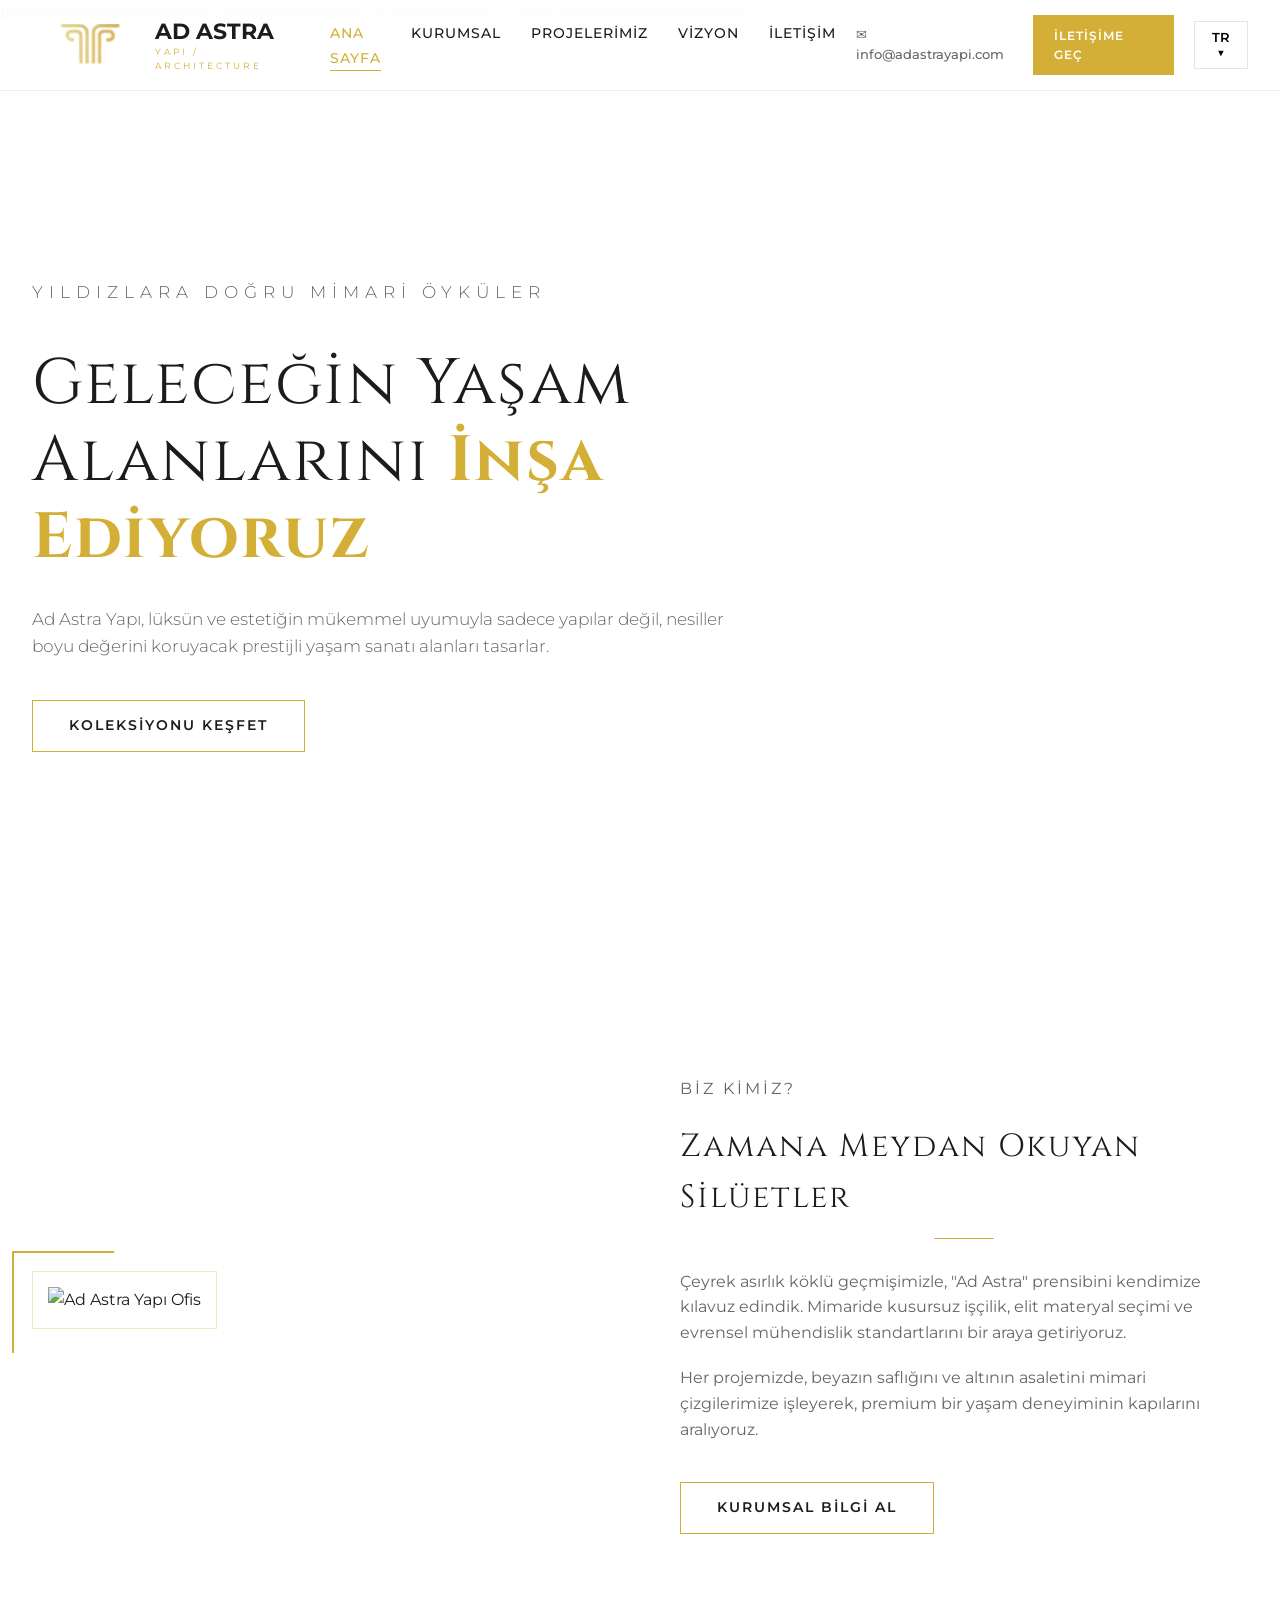
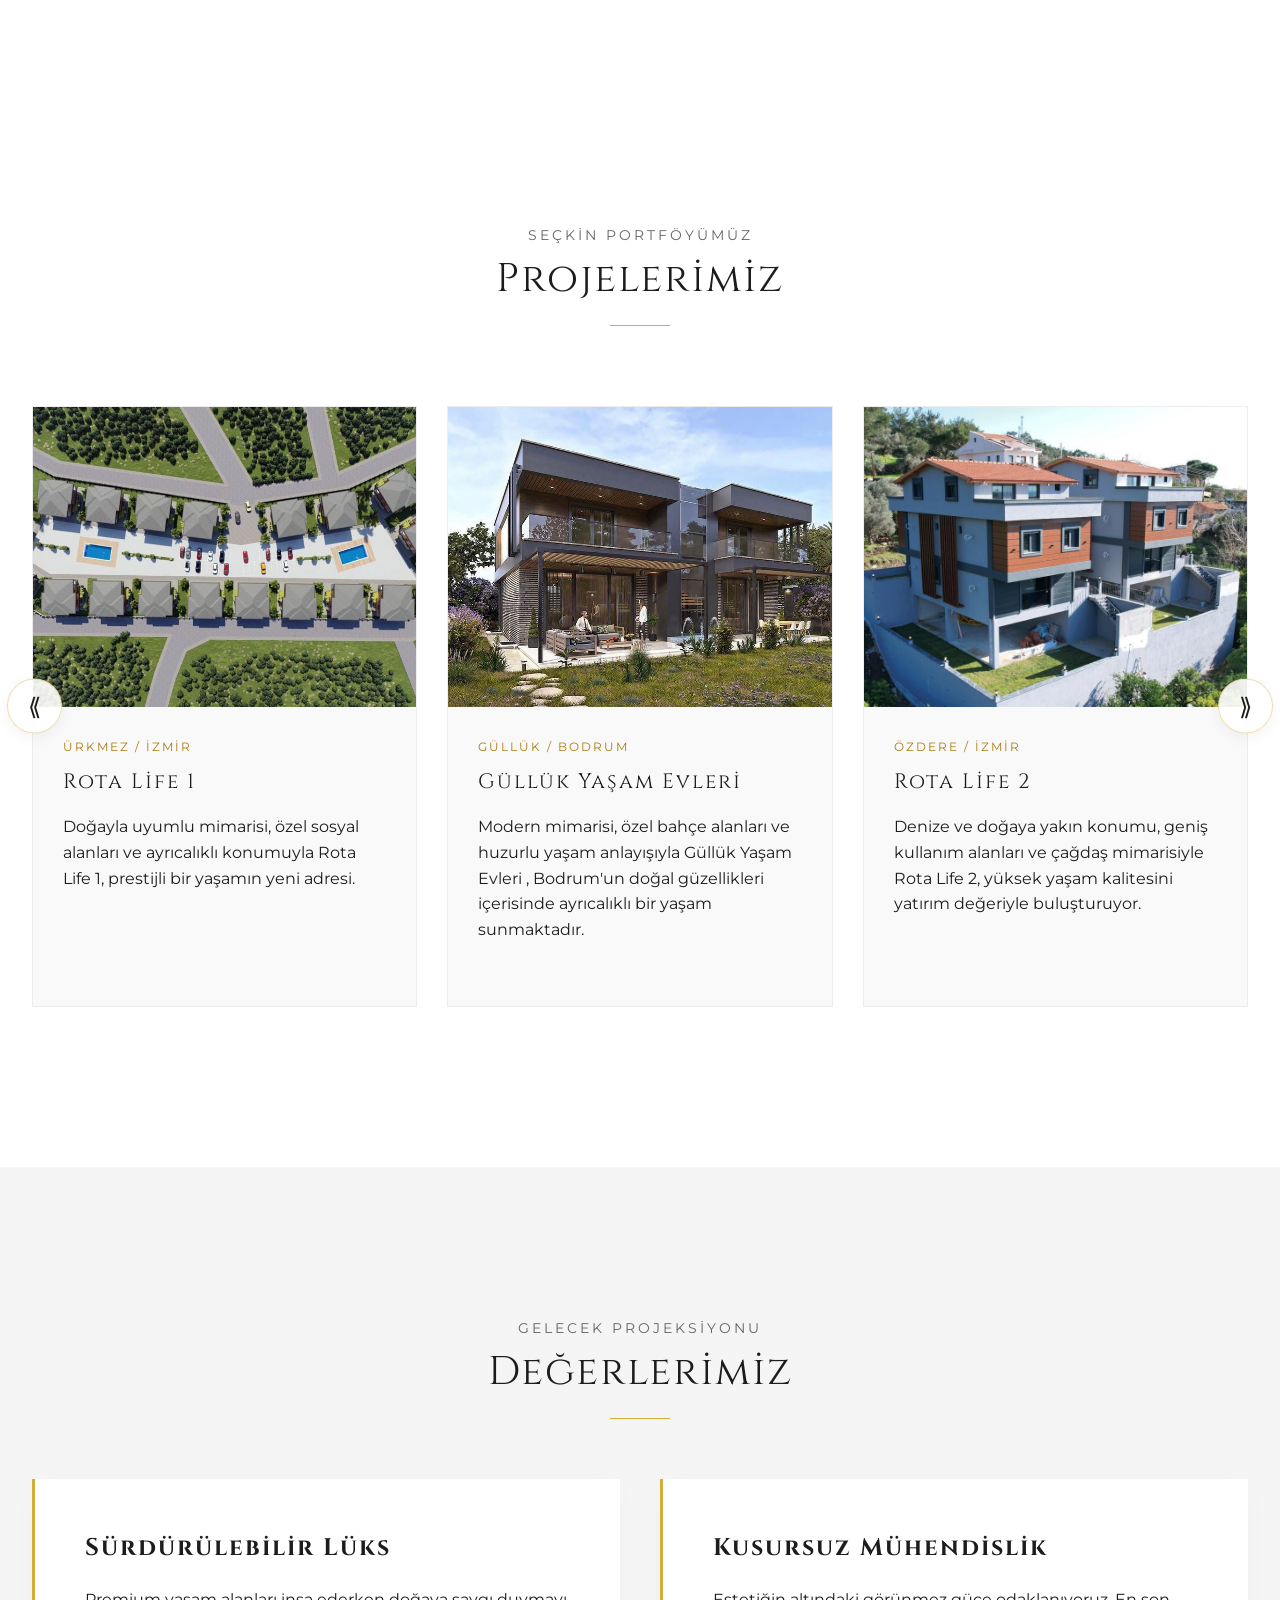
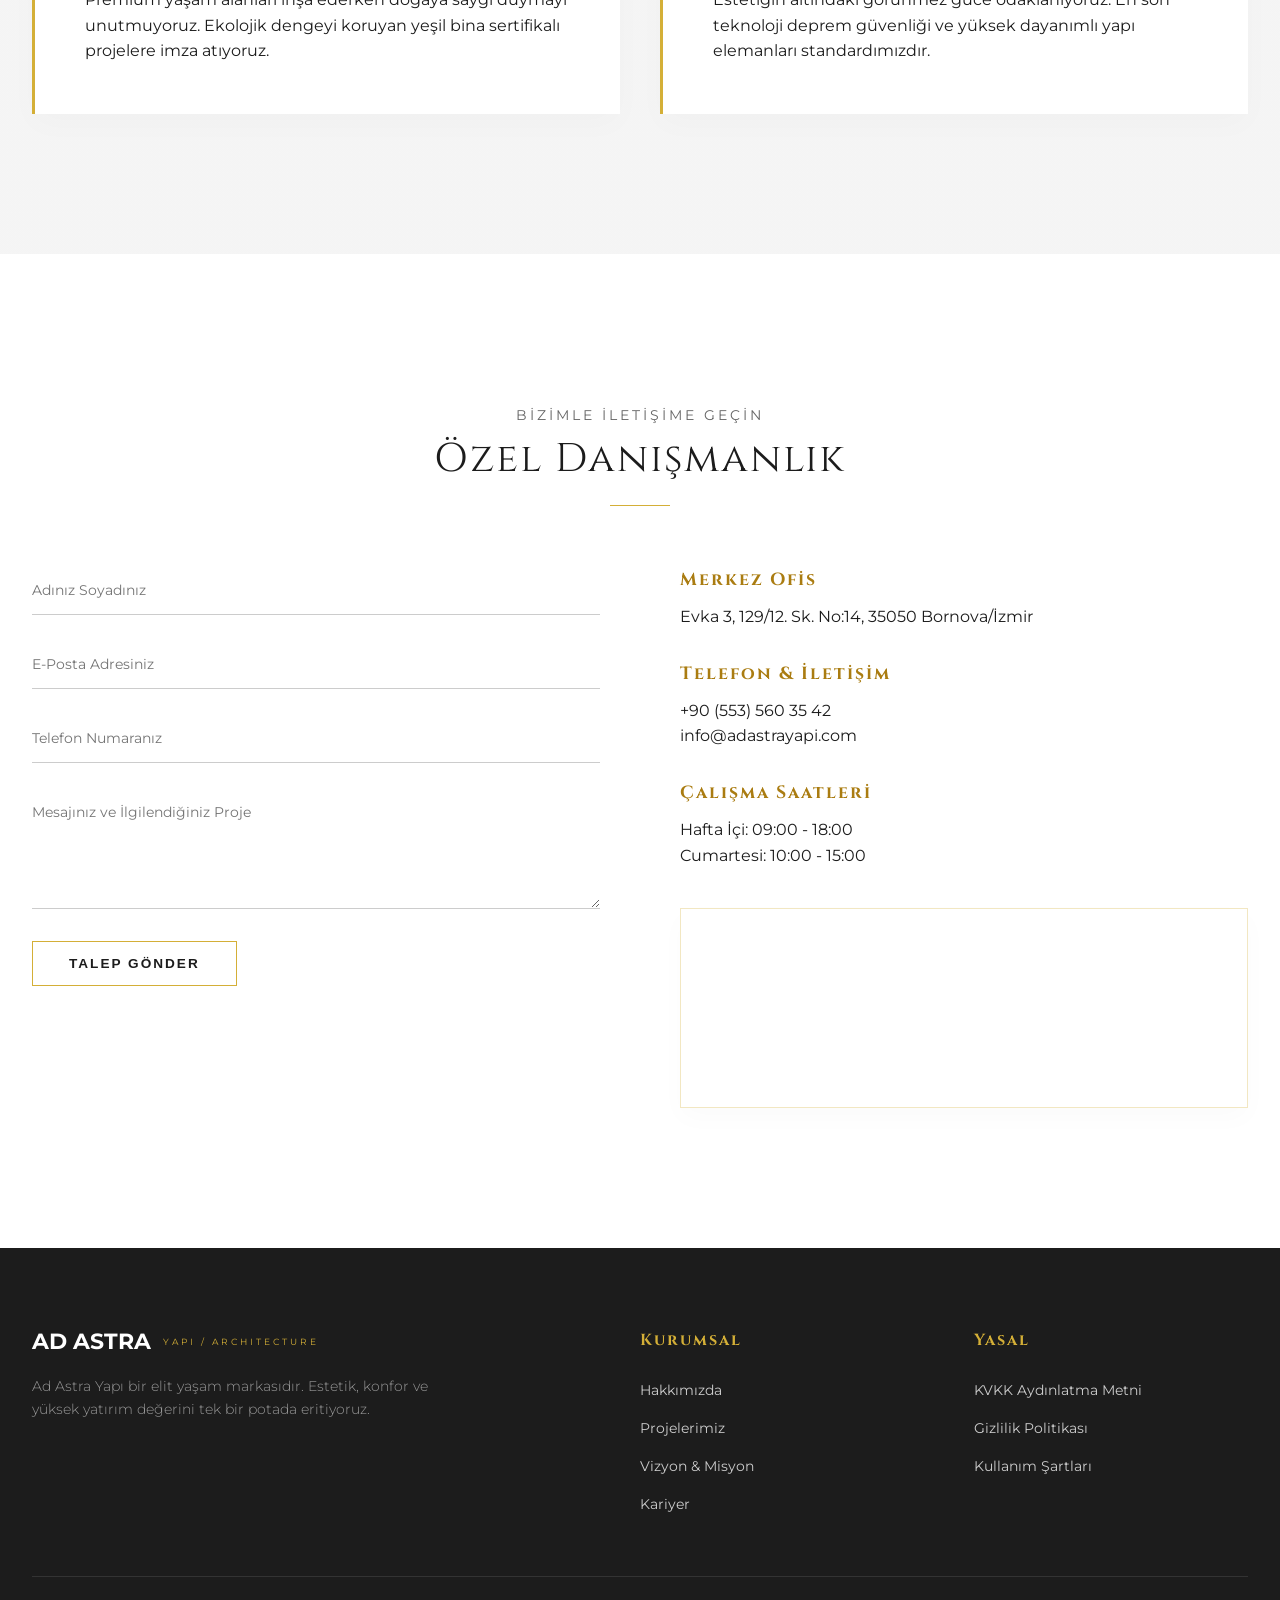
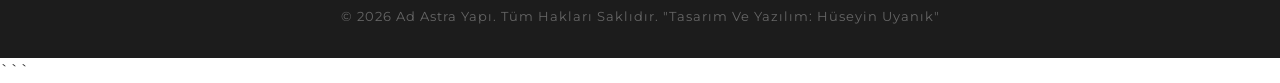
==== index.html @ 83bbe89e "Initial commit" ====
<!DOCTYPE html><html lang="tr"><head>
    <meta charset="UTF-8">
    <meta name="viewport" content="width=device-width, initial-scale=1.0">

   <link rel="icon" type="image/png" href="resimler/favicon.png?v=2">

    <title>Ad Astra Yapı | Yıldızlara Doğru</title>
    <link rel="preconnect" href="https://fonts.googleapis.com">
    <link rel="preconnect" href="https://fonts.gstatic.com" crossorigin>
    <link href="https://fonts.googleapis.com/css2?family=Cinzel:wght@400;600;700&family=Montserrat:wght@300;400;500;600&family=Cairo:wght@300;400;600;700&display=swap" rel="stylesheet"> projelerimiz kısmında olan 3 adet proje sayısını 15 adete çıkarrt ve ok tuşlaerına bastıkca kaysınn  
    
    <style>
        /* --- Temel Değişkenler ve Reset --- */
        :root {
            --gold-primary: #D4AF37;
            --gold-dark: #AA7C11;
            --gold-light: #F3E5AB;
            --bg-white: #FFFFFF;
            --bg-light: #F9F9F9;
            --text-dark: #1C1C1C;
            --text-muted: #666666;
            --transition: all 0.4s cubic-bezier(0.25, 1, 0.5, 1);
        }

        * {
            margin: 0;
            padding: 0;
            box-sizing: border-box;
        }

        html {
            scroll-behavior: smooth;
        }

        body {
            font-family: 'Montserrat', sans-serif;
            background-color: var(--bg-white);
            color: var(--text-dark);
            line-height: 1.6;
            overflow-x: hidden;
        }

        body[dir="rtl"] {
            font-family: 'Cairo', sans-serif;
        }

        h1, h2, h3, h4, .brand-name {
            font-family: 'Cinzel', serif;
            letter-spacing: 2px;
        }
        
        body[dir="rtl"] h1, body[dir="rtl"] h2, body[dir="rtl"] h3, body[dir="rtl"] h4 {
            font-family: 'Cairo', sans-serif;
            letter-spacing: 0px;
        }

        .container {
            width: 95%;
            max-width: 1400px;
            margin: 0 auto;
        }

        .btn-gold {
            display: inline-block;
            padding: 14px 36px;
            border: 1px solid var(--gold-primary);
            background-color: transparent;
            color: var(--text-dark);
            text-decoration: none;
            text-transform: uppercase;
            font-size: 0.85rem;
            font-weight: 600;
            letter-spacing: 2px;
            transition: var(--transition);
            cursor: pointer;
        }

        .btn-gold:hover {
            background-color: var(--gold-primary);
            color: white;
            box-shadow: 0 10px 20px rgba(212, 175, 55, 0.15);
            transform: translateY(-2px);
        }

        .section-title {
            text-align: center;
            margin-bottom: 60px;
        }

        .section-title h2 {
            font-size: 2.5rem;
            font-weight: 400;
            position: relative;
            display: inline-block;
            padding-bottom: 15px;
        }

        .section-title h2::after {
            content: '';
            position: absolute;
            bottom: 0;
            left: 50%;
            transform: translateX(-50%);
            width: 60px;
            height: 1px;
            background-color: var(--gold-primary);
        }

        .section-title p {
            color: var(--text-muted);
            font-size: 0.9rem;
            text-transform: uppercase;
            letter-spacing: 3px;
            margin-top: 10px;
        }

        header {
            position: fixed;
            top: 0;
            left: 0;
            width: 100%;
            z-index: 1000;
            background-color: rgba(255, 255, 255, 0.95);
            border-bottom: 1px solid rgba(212, 175, 55, 0.2);
            backdrop-filter: blur(10px);
            transition: var(--transition);
        }

        .nav-container {
            display: grid;
            grid-template-columns: auto 1fr auto;
            align-items: center;
            padding: 15px 0;
            gap: 20px;
        }

        .logo {
            text-decoration: none;
            color: var(--text-dark);
            display: flex;
            align-items: center;
            gap: 12px;
        }

        .logo-img {
            height: 42px;
            width: auto;
            object-fit: contain;
        }

        .logo-text {
            display: flex;
            flex-direction: column;
        }

        .logo .main-logo {
            font-size: 1.4rem;
            font-weight: 700;
            color: var(--text-dark);
            line-height: 1.2;
        }

        .logo .sub-logo {
            font-size: 0.55rem;
            letter-spacing: 3px;
            color: var(--gold-primary);
            text-transform: uppercase;
        }

        nav {
            display: flex;
            justify-content: center;
        }

        nav ul {
            display: flex;
            list-style: none;
            gap: 30px;
        }

        nav ul a {
            text-decoration: none;
            color: var(--text-dark);
            font-size: 0.85rem;
            font-weight: 500;
            text-transform: uppercase;
            letter-spacing: 1px;
            transition: var(--transition);
            position: relative;
            padding: 5px 0;
        }

        nav ul a::after {
            content: '';
            position: absolute;
            bottom: 0;
            left: 0;
            width: 0;
            height: 1px;
            background-color: var(--gold-primary);
            transition: var(--transition);
        }

        nav ul a:hover::after,
        nav ul a.active::after {
            width: 100%;
        }

        nav ul a:hover,
        nav ul a.active {
            color: var(--gold-primary);
        }

        .header-right {
            display: flex;
            align-items: center;
            gap: 20px;
        }

        .header-email {
            font-size: 0.8rem;
            color: var(--text-muted);
            text-decoration: none;
            font-weight: 500;
            transition: var(--transition);
            display: flex;
            align-items: center;
            gap: 5px;
        }

        .header-email:hover {
            color: var(--gold-primary);
        }

        .btn-header-whatsapp {
            padding: 10px 20px;
            border: 1px solid var(--gold-primary);
            background-color: var(--gold-primary);
            color: white;
            text-decoration: none;
            text-transform: uppercase;
            font-size: 0.75rem;
            font-weight: 600;
            letter-spacing: 1px;
            transition: var(--transition);
        }

        .btn-header-whatsapp:hover {
            background-color: transparent;
            color: var(--text-dark);
            box-shadow: 0 4px 12px rgba(212, 175, 55, 0.1);
        }

        .lang-selector {
            position: relative;
            display: inline-block;
        }

        .lang-btn {
            background: transparent;
            border: 1px solid rgba(0, 0, 0, 0.1);
            padding: 8px 12px;
            font-size: 0.8rem;
            font-weight: 600;
            cursor: pointer;
            display: flex;
            align-items: center;
            gap: 5px;
            font-family: 'Montserrat', sans-serif;
            text-transform: uppercase;
            transition: var(--transition);
        }

        .lang-btn:hover {
            border-color: var(--gold-primary);
            color: var(--gold-primary);
        }

        .lang-dropdown {
            display: none;
            position: absolute;
            right: 0;
            top: 100%;
            background: white;
            border: 1px solid rgba(0, 0, 0, 0.08);
            box-shadow: 0 10px 25px rgba(0,0,0,0.05);
            list-style: none;
            min-width: 120px;
            z-index: 1010;
        }

        body[dir="rtl"] .lang-dropdown {
            right: auto;
            left: 0;
        }

        .lang-dropdown li {
            padding: 10px 15px;
            font-size: 0.8rem;
            cursor: pointer;
            transition: var(--transition);
            font-weight: 500;
        }

        .lang-dropdown li:hover {
            background-color: var(--bg-light);
            color: var(--gold-primary);
        }

        .lang-selector:hover .lang-dropdown {
            display: block;
        }

        /* --- Hero Section --- */
        #hero {
            height: 100vh;
            display: flex;
            align-items: center;
            position: relative;
            background: linear-gradient(rgba(255,255,255,0.85), rgba(255,255,255,0.7)), url('https://images.unsplash.com/photo-1600585154340-be6161a56a0c?auto=format&fit=crop&w=1920&q=80') no-repeat center center/cover;
            padding-top: 80px;
        }

        .hero-content {
            max-width: 700px;
            animation: fadeIn 1.5s ease-out;
        }

        .hero-subtitle {
            font-size: 0.9rem;
            text-transform: uppercase;
            letter-spacing: 6px;
            color: var(--gold-dark);
            margin-bottom: 20px;
            font-weight: 600;
        }

        .hero-content h1 {
            font-size: 4rem;
            font-weight: 400;
            line-height: 1.2;
            margin-bottom: 30px;
        }

        .hero-content h1 span {
            color: var(--gold-primary);
            font-weight: 700;
        }

        .hero-content p {
            font-size: 1.05rem;
            color: var(--text-muted);
            margin-bottom: 40px;
            font-weight: 300;
        }

        /* --- Hakkımızda Bölümü --- */
        #about {
            padding: 140px 0;
            background-color: var(--bg-white);
        }

        .about-grid {
            display: grid;
            grid-template-columns: 1fr 1fr;
            gap: 80px;
            align-items: center;
        }

        .about-img {
            position: relative;
        }

        .about-img img {
            width: 100%;
            height: auto;
            border: 1px solid rgba(212, 175, 55, 0.3);
            padding: 15px;
            background-color: var(--bg-white);
        }

        .about-img::before {
            content: '';
            position: absolute;
            top: -20px;
            left: -20px;
            width: 100px;
            height: 100px;
            border-top: 2px solid var(--gold-primary);
            border-left: 2px solid var(--gold-primary);
            z-index: 1;
        }

        body[dir="rtl"] .about-img::before {
            left: auto;
            right: -20px;
            border-left: none;
            border-right: 2px solid var(--gold-primary);
        }

        .about-text h3 {
            font-size: 1.8rem;
            margin-bottom: 25px;
            font-weight: 400;
        }

        .about-text p {
            color: var(--text-muted);
            margin-bottom: 20px;
            font-size: 1rem;
        }

        /* --- Öne Çıkan Projeler (Carousel Yapısı) --- */
        #projects {
            padding: 140px 0;
            background-color: var(--bg-white);
            position: relative;
        }

        .project-carousel-wrapper {
            position: relative;
            width: 100%;
            margin-top: 40px;
        }

        .project-carousel {
            display: flex;
            gap: 30px;
            overflow-x: hidden;
            scroll-behavior: smooth;
            padding: 20px 0;
            scrollbar-width: none;
        }

        .project-carousel::-webkit-scrollbar {
            display: none;
        }

        .project-card {
            flex: 0 0 calc(33.333% - 20px);
            background: var(--bg-light);
            border: 1px solid rgba(0,0,0,0.05);
            overflow: hidden;
            transition: var(--transition);
            position: relative;
        }

        .project-card:hover {
            transform: translateY(-10px);
            border-color: var(--gold-primary);
            box-shadow: 0 20px 40px rgba(0,0,0,0.05);
        }

        .project-img-wrapper {
            overflow: hidden;
            height: 300px;
        }

        .project-card img {
            width: 100%;
            height: 100%;
            object-fit: cover;
            transition: var(--transition);
        }

        .project-card:hover img {
            transform: scale(1.08);
        }

        .project-info {
            padding: 30px;
        }

        .project-info span {
            font-size: 0.75rem;
            color: var(--gold-dark);
            text-transform: uppercase;
            letter-spacing: 2px;
            display: block;
            margin-bottom: 10px;
        }

        .project-info h3 {
            font-size: 1.3rem;
            margin-bottom: 15px;
            font-weight: 400;
        }

        .carousel-btn {
            position: absolute;
            top: 50%;
            transform: translateY(-50%);
            width: 55px;
            height: 55px;
            background-color: rgba(255, 255, 255, 0.9);
            border: 1px solid rgba(212, 175, 55, 0.4);
            color: var(--text-dark);
            border-radius: 50%;
            display: flex;
            align-items: center;
            justify-content: center;
            font-size: 1.5rem;
            cursor: pointer;
            z-index: 10;
            transition: var(--transition);
            box-shadow: 0 4px 15px rgba(0,0,0,0.05);
        }

        .carousel-btn:hover {
            background-color: var(--gold-primary);
            color: white;
            border-color: var(--gold-primary);
        }

        .carousel-btn.prev { left: -25px; }
        .carousel-btn.next { right: -25px; }

        /* --- Vizyon ve Kurumsal Değerler --- */
        #vision {
            padding: 140px 0;
            background: linear-gradient(rgba(28,28,28,0.02), rgba(28,28,28,0.02)), var(--bg-light);
        }

        .vision-grid {
            display: grid;
            grid-template-columns: repeat(2, 1fr);
            gap: 40px;
        }

        .vision-card {
            background-color: var(--bg-white);
            padding: 50px;
            border-left: 3px solid var(--gold-primary);
            box-shadow: 0 10px 30px rgba(0,0,0,0.02);
        }

        body[dir="rtl"] .vision-card {
            border-left: none;
            border-right: 3px solid var(--gold-primary);
        }

        .vision-card h3 {
            font-size: 1.5rem;
            margin-bottom: 20px;
            color: var(--text-dark);
        }

        /* --- İletişim Bölümü --- */
        #contact {
            padding: 140px 0;
            background-color: var(--bg-white);
        }

        .contact-grid {
            display: grid;
            grid-template-columns: 1fr 1fr;
            gap: 80px;
        }

        .contact-form form {
            display: grid;
            grid-template-columns: 1fr;
            gap: 25px;
        }

        .form-group input, .form-group textarea {
            width: 100%;
            padding: 15px 0;
            border: none;
            border-bottom: 1px solid #CCCCCC;
            background: transparent;
            font-family: 'Montserrat', sans-serif;
            font-size: 0.9rem;
            transition: var(--transition);
            outline: none;
        }

        body[dir="rtl"] .form-group input, body[dir="rtl"] .form-group textarea {
            font-family: 'Cairo', sans-serif;
        }

        .form-group input:focus, .form-group textarea:focus {
            border-bottom: 1px solid var(--gold-primary);
        }

        .contact-info-wrapper {
            display: flex;
            flex-direction: column;
            justify-content: flex-start;
            gap: 30px;
        }

        .info-item h4 {
            font-size: 1.1rem;
            color: var(--gold-dark);
            margin-bottom: 10px;
        }

        .map-container {
            width: 100%;
            height: 200px;
            border: 1px solid rgba(212, 175, 55, 0.3);
            padding: 6px;
            background-color: var(--bg-white);
            margin-top: 10px;
            box-shadow: 0 10px 25px rgba(0, 0, 0, 0.02);
        }

        .map-container iframe {
            width: 100%;
            height: 100%;
            border: none;
        }

        /* --- Footer --- */
        footer {
            background-color: #1C1C1C;
            color: #FFFFFF;
            padding: 80px 0 30px 0;
            font-size: 0.9rem;
        }

        .footer-grid {
            display: grid;
            grid-template-columns: 2fr 1fr 1fr;
            gap: 60px;
            margin-bottom: 60px;
        }

        .footer-logo .main-logo {
            color: #FFFFFF;
            font-size: 1.8rem;
        }

        .footer-about p {
            color: #999999;
            margin-top: 20px;
            font-weight: 300;
            max-width: 400px;
        }

        .footer-links h4 {
            color: var(--gold-primary);
            margin-bottom: 25px;
            font-size: 1rem;
        }

        .footer-links ul {
            list-style: none;
            display: flex;
            flex-direction: column;
            gap: 15px;
        }

        .footer-links ul a {
            color: #CCCCCC;
            text-decoration: none;
            transition: var(--transition);
        }

        .footer-links ul a:hover {
            color: var(--gold-primary);
            padding-left: 5px;
        }
        
        body[dir="rtl"] .footer-links ul a:hover {
            padding-left: 0;
            padding-right: 5px;
        }

        .copyright {
            text-align: center;
            padding-top: 30px;
            border-top: 1px solid #333333;
            color: #666666;
            font-size: 0.8rem;
            letter-spacing: 1px;
        }

        @keyframes fadeIn {
            from { opacity: 0; transform: translateY(30px); }
            to { opacity: 1; transform: translateY(0); }
        }

        /* --- Responsive Tasarım --- */
        @media (max-width: 1200px) {
            .nav-container {
                grid-template-columns: auto 1fr;
            }
            .header-right {
                display: none;
            }
        }

        @media (max-width: 992px) {
            .about-grid, .vision-grid, .contact-grid, .footer-grid {
                grid-template-columns: 1fr;
                gap: 40px;
            }
            nav {
                display: none;
            }
            .project-card {
                flex: 0 0 calc(50% - 15px);
            }
            .carousel-btn {
                width: 45px;
                height: 45px;
                font-size: 1.2rem;
            }
            .carousel-btn.prev { left: -10px; }
            .carousel-btn.next { right: -10px; }
        }

        @media (max-width: 600px) {
            .project-card {
                flex: 0 0 100%;
            }
            .carousel-btn {
                display: none;
            }
        }
    </style></head><body>

    <header>
        <div class="container nav-container">
            <a href="#" class="logo">
                <img src="resimler/logo.png" alt="Ad Astra Logo" class="logo-img">
                <div class="logo-text">
                    <span class="main-logo">AD ASTRA</span>
                    <span class="sub-logo" data-key="subLogo">YAPI / ARCHITECTURE</span>
                </div>
            </a>

            <nav>
                <ul>
                    <li><a href="#hero" class="active" data-key="navHome">Ana Sayfa</a></li>
                    <li><a href="#about" data-key="navAbout">Kurumsal</a></li>
                    <li><a href="#projects" data-key="navProjects">Projelerimiz</a></li>
                    <li><a href="#vision" data-key="navVision">Vizyon</a></li>
                    <li><a href="#contact" data-key="navContact">İletişim</a></li>
                </ul>
            </nav>

            <div class="header-right">
                <a href="mailto:info@adastrayapi.com" class="header-email">✉ info@adastrayapi.com</a>
                <a href="#" id="headerWhatsappBtn" class="btn-header-whatsapp" data-key="headerConnectBtn">İletişime Geç</a>
                
                <div class="lang-selector">
                    <button class="lang-btn" id="currentLangBtn">TR ▼</button>
                    <ul class="lang-dropdown">
                        <li onclick="changeLanguage('tr')">Türkçe (TR)</li>
                        <li onclick="changeLanguage('en')">English (EN)</li>
                        <li onclick="changeLanguage('ar')">العربية (AR)</li>
                    </ul>
                </div>
            </div>
        </div>
    </header>

    <section id="hero">
        <div class="container">
            <div class="hero-content">
                <p class="hero-subtitle" data-key="heroSubtitle">Yıldızlara Doğru Mimari Öyküler</p>
                <h1 id="heroTitle">Geleceğin Yaşam Alanlarını <span>İnşa Ediyoruz</span></h1>
                <p data-key="heroDesc">Ad Astra Yapı, lüksün ve estetiğin mükemmel uyumuyla sadece yapılar değil, nesiller boyu değerini koruyacak prestijli yaşam sanatı alanları tasarlar.</p>
                <a href="#projects" class="btn-gold" data-key="heroBtn">Koleksiyonu Keşfet</a>
            </div>
        </div>
    </section>

    <section id="about">
        <div class="container">
            <div class="about-grid">
                <div class="about-img">
                    <img src="https://images.unsplash.com/photo-1512917774080-9991f1c4c750?auto=format&fit=crop&w=800&q=80" alt="Ad Astra Yapı Ofis">
                </div>
                <div class="about-text">
                    <div class="section-title" style="text-align: initial; margin-bottom: 30px;">
                        <p data-key="aboutPre">Biz Kimiz?</p>
                        <h2 style="font-size: 2rem;" data-key="aboutTitle">Zamana Meydan Okuyan Silüetler</h2>
                    </div>
                    <p data-key="aboutP1">Çeyrek asırlık köklü geçmişimizle, "Ad Astra" prensibini kendimize kılavuz edindik. Mimaride kusursuz işçilik, elit materyal seçimi ve evrensel mühendislik standartlarını bir araya getiriyoruz.</p>
                    <p data-key="aboutP2">Her projemizde, beyazın saflığını ve altının asaletini mimari çizgilerimize işleyerek, premium bir yaşam deneyiminin kapılarını aralıyoruz.</p>
                    <a href="#contact" class="btn-gold" style="margin-top: 20px;" data-key="aboutBtn">Kurumsal Bilgi Al</a>
                </div>
            </div>
        </div>
    </section>

    <section id="projects">
        <div class="container">
            <div class="section-title">
                <p data-key="projectsPre">Seçkin Portföyümüz</p>
                <h2 data-key="projectsTitle">Projelerimiz</h2>
            </div>
            
            <div class="project-carousel-wrapper">
                <button class="carousel-btn prev" id="prevBtn">⟪</button>
                <div class="project-carousel" id="projectCarousel">
                    
                    <div class="project-card" data-tr-sub="Rezidans / İstanbul" data-en-sub="Residence / Istanbul" data-ar-sub="سكن / اسطنبول" data-tr-desc="Şehrin kalbinde, gökyüzüyle birleşen lüks penthouse yaşamı." data-en-desc="Luxury penthouse living merged with the sky, in the heart of the city." data-ar-desc="معيشة بنتهاوس فاخرة مدمجة مع السماء في قلب المدينة.">
                        <div class="project-img-wrapper"><img src="/resimler/proje1.png" alt="Astra Gold Mansions"></div>
                        <div class="project-info">
                            <span class="p-sub">Ürkmez / İzmir</span>
                            <h3>Rota Life 1</h3>
                            <p class="p-desc">Doğayla uyumlu mimarisi, özel sosyal alanları ve ayrıcalıklı konumuyla Rota Life 1, prestijli bir yaşamın yeni adresi.</p>
                        </div>
                    </div>
                    
                    <div class="project-card" data-tr-sub="Villa / Bodrum" data-en-sub="Villa / Bodrum" data-ar-sub="فيلا / بودروم" data-tr-desc="Denize sıfır, izole ve tamamen akıllı ev donanımlı malikaneler." data-en-desc="Seafront, isolated and fully smart home equipped mansions." data-ar-desc="قصور مواجهة للبحر، معزولة ومجهزة بالكامل بالمنزل الذكي.">
                        <div class="project-img-wrapper"><img src="/resimler/proje2.png" alt="Stella Marina Villas"></div>
                        <div class="project-info">
                            <span class="p-sub">Güllük / Bodrum</span>
                            <h3>Güllük Yaşam Evleri</h3>
                            <p class="p-desc">Modern mimarisi, özel bahçe alanları ve huzurlu yaşam anlayışıyla Güllük Yaşam Evleri , Bodrum'un doğal güzellikleri içerisinde ayrıcalıklı bir yaşam sunmaktadır.</p>
                        </div>
                    </div>
                    
                    <div class="project-card" data-tr-sub="Ticari / İzmir" data-en-sub="Commercial / Izmir" data-ar-sub="تجاري / إزمير" data-tr-desc="Uluslararası şirketlerin buluşma noktası olan premium ofis kompleksi." data-en-desc="Premium office complex which is the meeting point of international companies." data-ar-desc="مجمع مكاتب متميز وهو نقطة التقاء الشركات العالمية.">
                        <div class="project-img-wrapper"><img src="/resimler/proje3.png" alt="Orion Business Tower"></div>
                        <div class="project-info">
                            <span class="p-sub">Özdere / İzmir</span>
                            <h3>Rota Life 2</h3>
                            <p class="p-desc">Denize ve doğaya yakın konumu, geniş kullanım alanları ve çağdaş mimarisiyle Rota Life 2, yüksek yaşam kalitesini yatırım değeriyle buluşturuyor.</p>
                        </div>
                    </div>
                    
                    <div class="project-card" data-tr-sub="Rezidans / İzmir" data-en-sub="Residence / Izmir" data-ar-sub="سكن / إزمير" data-tr-desc="Bornova'nın merkezinde doğayla iç içe modern bir yaşam mimarisi." data-en-desc="Modern living architecture intertwined with nature in the center of Bornova." data-ar-desc="عمارة معيشية حديثة تتشابك مع الطبيعة في وسط بورنوفا.">
                        <div class="project-img-wrapper"><img src="/resimler/proje4.png"></div>
                        <div class="project-info">
                            <span class="p-sub">Bornova / İzmir</span>
                            <h3>Doğal Işık ve Modern Yaşam</h3>
                            <p class="p-desc">Bornova'nın merkezinde doğayla iç içe modern bir yaşam mimarisi.</p>
                        </div>
                    </div>
                    
                    <div class="project-card" data-tr-sub="Malikane / Çeşme" data-en-sub="Mansion / Cesme" data-ar-sub="قصر / تشيشمي" data-tr-desc="Ege'nin kristal sularına açılan sonsuzluk havuzlu özel tasarım lüks malikaneler." data-en-desc="Specially designed luxury mansions with infinity pools opening to the crystal waters of Aegean." data-ar-desc="قصور فاخرة مصممة خصيصًا مع حمامات سباحة متناهية تفتح على مياه بحر إيجة الكريستالية.">
                        <div class="project-img-wrapper"><img src="/resimler/proje5.png"></div>
                        <div class="project-info">
                            <span class="p-sub">Mavisehir / İzmir</span>
                            <h3>Estetik İç Mekân Çözümleri</h3>
                            <p class="p-desc">Minimalist tasarım yaklaşımı, sıcak malzeme dokuları ve ferah yaşam alanlarıyla iç mekânlarda modern yaşamın tüm gereksinimlerini estetik bir anlayışla yeniden yorumluyoruz.</p>
                        </div>
                    </div>
                    
                    <div class="project-card" data-tr-sub="Karma Proje / Ankara" data-en-sub="Mixed-Use / Ankara" data-ar-sub="مشروع mixed / أنقرة" data-tr-desc="Başkentte alışveriş, ofis ve elit konut konseptini tek bir kulede birleştiren sanat." data-en-desc="Art combining shopping, office and elite housing concepts in a single tower in the capital." data-ar-desc="الفن يجمع بين مفاهيم التسوق والمكاتب والإسكان النخبوي في برج واحد في العاصمة.">
                        <div class="project-img-wrapper"><img src="/resimler/proje6.png"></div>
                        <div class="project-info">
                            <span class="p-sub">Zaho / Irak</span>
                            <h3>Fonksiyonel ve Şık Yaşam Alanları</h3>
                            <p class="p-desc">İç mekân tasarımında modern mimari yaklaşımı esas alarak, estetik görünüm ve işlevselliği dengeli şekilde bir araya getiren özgün yaşam alanları tasarlıyoruz.</p>
                        </div>
                    </div>
                    
                    <div class="project-card" data-tr-sub="Otel / Antalya" data-en-sub="Hotel / Antalya" data-ar-sub="فندق / أنطاليا" data-tr-desc="Akdeniz sahillerinde 7 yıldızlı konforu minimal mimari ile harmanlayan resort projesi." data-en-desc="Resort project blending 7-star comfort with minimal architecture on the Mediterranean coast." data-ar-desc="مشروع منتجع يمزج بين راحة 7 نجوم والهندسة المعمارية البسيطة على ساحل البحر الأبيض المتوسط.">
                        <div class="project-img-wrapper"><img src="/resimler/proje7.png"></div>
                        <div class="project-info">
                            <span class="p-sub">Beyşehir / Konya</span>
                            <h3>Modern İç Mekân Tasarımı</h3>
                            <p class="p-desc">Kişiye özel tasarlanan yaşam alanları, modern mimari anlayışı ve fonksiyonel detaylarla konforu yeniden tanımlıyor</p>
                        </div>
                    </div>
                    
                    <div class="project-card" data-tr-sub="Yatay Mimari / Urla" data-en-sub="Low-Rise / Urla" data-ar-sub="عمارة أفقية / أورلا" data-tr-desc="Bağ yolları arasında, tamamen doğal taş işçiliğiyle üretilmiş ekolojik evler." data-en-desc="Ecological houses produced entirely with natural stonework among vineyard paths." data-ar-desc="بيوت بيئية منتجة بالكامل بأعمال الحجر الطبيعي بين مسارات مزارع الكروم.">
                        <div class="project-img-wrapper"><img src="/resimler/proje8.png"></div>
                        <div class="project-info">
                            <span class="p-sub">Özdere / İzmir</span>
                            <h3>Bahçe Mimari Çözümleri</h3>
                            <p class="p-desc">Yaşam alanlarını doğayla bütünleştiren peyzaj uygulamaları, özel bahçe tasarımları ve modern dış mekân düzenlemeleriyle konforlu ve estetik alanlar oluşturuyoruz.</p>
                        </div>
                    </div>
                    
                    <div class="project-card" data-tr-sub="Loft Konut / İstanbul" data-en-sub="Loft Housing / Istanbul" data-ar-sub="مسكن لوفت / اسطنبول" data-tr-desc="Tarihi dokunun modern çelik konstrüksiyonla buluştuğu endüstriyel lüks loftlar." data-en-desc="Industrial luxury lofts where historical texture meets modern steel construction." data-ar-desc="شقق لوفت فاخرة صناعية حيث تلتقي الملمس التاريخي مع الهياكل الفولاذية الحديثة.">
                        <div class="project-img-wrapper"><img src="/resimler/proje9.png"></div>
                        <div class="project-info">
                            <span class="p-sub">Loft Konut / İstanbul</span>
                            <h3>Premium İç Mekân Tasarımı</h3>
                            <p class="p-desc">Tarihi dokunun modern çelik konstrüksiyonla buluştuğu endüstriyel lüks loftlar.</p>
                        </div>
                    </div>
                    
                    <div class="project-card" data-tr-sub="Rezidans / Bursa" data-en-sub="Residence / Bursa" data-ar-sub="سكن / بورصة" data-tr-desc="Uludağ manzarasına hakim, termal altyapılı ve geniş teraslı elit daireler." data-en-desc="Elite apartments with thermal infrastructure and large terraces overlooking Uludag view." data-ar-desc="شقق نخبوية ببنية تحتية حرارية وشرفات واسعة تطل على منظر أولوداغ.">
                        <div class="project-img-wrapper"><img src="/resimler/proje10.png"></div>
                        <div class="project-info">
                            <span class="p-sub">Rezidans / Bursa</span>
                            <h3>MODERN BANYO MİMARİSi</h3>
                            <p class="p-desc">Doğal malzeme dokuları, modern çizgiler ve kaliteli detaylarla tasarlanan banyo alanları; estetik görünümü, fonksiyonelliği ve konforu bir araya getirerek yaşam alanlarına değer katıyor.</p>
                        </div>
                    </div>
                    
                    <div class="project-card" data-tr-sub="Villa / Göcek" data-en-sub="Villa / Gocek" data-ar-sub="فيلا / غوجيك" data-tr-desc="Özel tekne iskelesine sahip, çam ormanlarının içinde izole bir yaşam." data-en-desc="An isolated life in pine forests with a private boat pier." data-ar-desc="حياة معزولة في غابات الصنوبر مع رصيف قوارب خاص.">
                        <div class="project-img-wrapper"><img src="/resimler/proje11.png"></div>
                        <div class="project-info">
                            <span class="p-sub">Eskiizmir / İzmir</span>
                            <h3>Gökmenoğlu Kuyumculuk</h3>
                            <p class="p-desc">Marka kimliğine uygun olarak geliştirilen iç mimari tasarım, ürün sergileme alanları ve modern mekân çözümleriyle ziyaretçilere seçkin bir alışveriş deneyimi sunmaktadır.</p>
                        </div>
                    </div>
                    
                    <div class="project-card" data-tr-sub="İş Merkezi / İstanbul" data-en-sub="Business Center / Istanbul" data-ar-sub="مركز أعمال / اسطنبول" data-tr-desc="Finans merkezinde Leed Gold sertifikalı, yüksek teknolojik A+ ofis projesi." data-en-desc="Leed Gold certified, high-tech A+ office project in the financial center." data-ar-desc="مشروع مكاتب مرقّي من الفئة A+ حاصل على شهادة Leed Gold في المركز المالي.">
                        <div class="project-img-wrapper"><img src="/resimler/proje12.png"></div>
                        <div class="project-info">
                            <span class="p-sub">İş Merkezi / İstanbul</span>
                            <h3>OFİS TASARIMLARI</h3>
                            <p class="p-desc">Modern çalışma anlayışına uygun olarak tasarlanan ofis alanları, estetik detayları ve fonksiyonel çözümleriyle verimli bir iş ortamı sunuyor. Kurumsal kimliği yansıtan mimari yaklaşım, konfor ve prestiji bir araya getiriyor.</p>
                        </div>
                    </div>
                    
                    <div class="project-card" data-tr-sub="Malikane / Sapanca" data-en-sub="Mansion / Sapanca" data-ar-sub="قصر / سابانجا" data-tr-desc="Göl kıyısında, kış bahçeli ve geniş botanik alanlı müstakil lüks yaşam." data-en-desc="Detached luxury living with a winter garden and large botanical area by the lake." data-ar-desc="حياة فاخرة منفصلة مع حديقة شتوية ومنطقة نباتية واسعة بجوار البحيرة.">
                        <div class="project-img-wrapper"><img src="/resimler/proje13.png"></div>
                        <div class="project-info">
                            <span class="p-sub">Kumluca / Antlalya</span>
                            <h3>ÖZEL VİLLA PROJELERİ</h3>
                            <p class="p-desc">Çağdaş mimari çizgiler, geniş yaşam alanları ve özenle tasarlanmış dış mekân detaylarıyla modern villa projeleri; estetik, konfor ve ayrıcalıklı yaşam anlayışını bir araya getiriyor.</p>
                        </div>
                    </div>
                    
                    <div class="project-card" data-tr-sub="Kıyı Evleri / İzmir" data-en-sub="Coastal Houses / Izmir" data-ar-sub="بيот ساحلية / إزمير" data-tr-desc="Mavişehir sahil hattında, panoramik körfez manzaralı akıllı cam mimari." data-en-desc="Smart glass architecture with panoramic bay views on Mavisehir coastline." data-ar-desc="عمارة زجاجية ذكية بإطلالات بانورامية على الخليج على خط ساحل مافي شهير.">
                        <div class="project-img-wrapper"><img src="/resimler/proje14.png"></div>
                        <div class="project-info">
                            <span class="p-sub">Menderes / İzmir</span>
                            <h3>Rota Life 3</h3>
                            <p class="p-desc">Geniş peyzaj alanları, çocuk oyun parkları, spor sahaları ve özel havuzlu villalarıyla Rota Life 3, yaşam kalitesini artıran modern bir konut projesi olarak öne çıkıyor.</p>
                        </div>
                    </div>
                    
                    <div class="project-card" data-tr-sub="Penthouse / Adana" data-en-sub="Penthouse / Adana" data-ar-sub="بنتهاوس / أضنة" data-tr-desc="Seyhan gölü manzaralı, helikopter pistli ve özel asansörlü teras saraylar." data-en-desc="Terrace palaces with Seyhan lake view, helipad and private elevator." data-ar-desc="قصور تراس مطلة على بحيرة سيهان مع مهبط طائرات هليكوبتر ومصعد خاص.">
                        <div class="project-img-wrapper"><img src="/resimler/proje15.png"></div>
                        <div class="project-info">
                            <span class="p-sub">Güzelbahçe / İzmir</span>
                            <h3>Taş Konut Tasarımları</h3>
                            <p class="p-desc">Ferah yaşam alanları, doğal taş detayları ve modern mimari çizgileriyle tasarlanan proje, şehir yaşamının konforunu doğanın huzuruyla buluşturuyor.</p>
                        </div>
                    </div>

                </div>
                <button class="carousel-btn next" id="nextBtn">⟫</button>
            </div>
        </div>
    </section>

    <section id="vision">
        <div class="container">
            <div class="section-title">
                <p data-key="visionPre">Gelecek Projeksiyonu</p>
                <h2 data-key="visionTitle">Değerlerimiz</h2>
            </div>
            <div class="vision-grid">
                <div class="vision-card">
                    <h3 data-key="v1Title">Sürdürülebilir Lüks</h3>
                    <p data-key="v1Desc">Premium yaşam alanları inşa ederken doğaya saygı duymayı unutmuyoruz. Ekolojik dengeyi koruyan yeşil bina sertifikalı projelere imza atıyoruz.</p>
                </div>
                <div class="vision-card">
                    <h3 data-key="v2Title">Kusursuz Mühendislik</h3>
                    <p data-key="v2Desc">Estetiğin altındaki görünmez güce odaklanıyoruz. En son teknoloji deprem güvenliği ve yüksek dayanımlı yapı elemanları standardımızdır.</p>
                </div>
            </div>
        </div>
    </section>

    <section id="contact">
        <div class="container">
            <div class="section-title">
                <p data-key="contactPre">Bizimle İletişime Geçin</p>
                <h2 data-key="contactTitle">Özel Danışmanlık</h2>
            </div>
            <div class="contact-grid">
                <div class="contact-form">
                    <form id="whatsappForm">
                        <div class="form-group">
                            <input type="text" id="formName" placeholder="Adınız Soyadınız" required>
                        </div>
                        <div class="form-group">
                            <input type="email" id="formEmail" placeholder="E-Posta Adresiniz" required>
                        </div>
                        <div class="form-group">
                            <input type="tel" id="formPhone" placeholder="Telefon Numaranız">
                        </div>
                        <div class="form-group">
                            <textarea id="formMessage" placeholder="Mesajınız ve İlgilendiğiniz Proje" rows="5" required></textarea>
                        </div>
                        <div>
                            <button type="submit" class="btn-gold" data-key="contactBtn">Talep Gönder</button>
                        </div>
                    </form>
                </div>
                <div class="contact-info-wrapper">
                    <div class="info-item">
                        <h4 data-key="infoOffice">Merkez Ofis</h4>
                        <p data-key="infoAddress">Evka 3, 129/12. Sk. No:14, 35050 Bornova/İzmir</p>
                    </div>
                    <div class="info-item">
                        <h4 data-key="infoContactTitle">Telefon & İletişim</h4>
                        <p>+90 (553) 560 35 42</p>
                        <p>info@adastrayapi.com</p>
                    </div>
                    <div class="info-item">
                        <h4 data-key="infoHours">Çalışma Saatleri</h4>
                        <p id="infoWeekdays">Hafta İçi: 09:00 - 18:00</p>
                        <p id="infoSaturday">Cumartesi: 10:00 - 15:00</p>
                    </div>
                    <div class="map-container">
                        <iframe 
                            src="https://maps.google.com/maps?q=Evka%203,%20129/12.%20Sk.%20No:14,%2035050%20Bornova/%C4%B0zmir&t=&z=14&ie=UTF8&iwloc=&output=embed" 
                            allowfullscreen="" 
                            loading="lazy" 
                            referrerpolicy="no-referrer-when-downgrade">
                        </iframe>
                    </div>
                </div>
            </div>
        </div>
    </section>

    <footer>
        <div class="container">
            <div class="footer-grid">
                <div class="footer-about">
                    <a href="#" class="logo" style="margin-bottom: 20px;">
                        <span class="main-logo" style="color: white;">AD ASTRA</span>
                        <span class="sub-logo" data-key="subLogo">YAPI / ARCHITECTURE</span>
                    </a>
                    <p data-key="footerDesc">Ad Astra Yapı bir elit yaşam markasıdır. Estetik, konfor ve yüksek yatırım değerini tek bir potada eritiyoruz.</p>
                </div>
                <div class="footer-links">
                    <h4 data-key="footerCol1">Kurumsal</h4>
                    <ul>
                        <li><a href="#about" data-key="navAbout">Hakkımızda</a></li>
                        <li><a href="#projects" data-key="navProjects">Projelerimiz</a></li>
                        <li><a href="#vision" data-key="navVision">Vizyon & Misyon</a></li>
                        <li><a href="#" data-key="footerCareer">Kariyer</a></li>
                    </ul>
                </div>
                <div class="footer-links">
                    <h4 data-key="footerCol2">Yasal</h4>
                    <ul>
                        <li><a href="#" data-key="fLink1">KVKK Aydınlatma Metni</a></li>
                        <li><a href="#" data-key="fLink2">Gizlilik Politikası</a></li>
                        <li><a href="#" data-key="fLink3">Kullanım Şartları</a></li>
                    </ul>
                </div>
            </div>
            <div class="copyright" id="copyrightText">
                © 2026 Ad Astra Yapı. Tüm Hakları Saklıdır. "Tasarım Ve Yazılım: Hüseyin Uyanık"
            </div>
        </div>
    </footer>

    <script>
        const translations = {
            tr: {
                subLogo: "YAPI / ARCHITECTURE",
                navHome: "Ana Sayfa", navAbout: "Kurumsal", navProjects: "Projelerimiz", navVision: "Vizyon", navContact: "İletişim",
                headerConnectBtn: "İletişime Geç",
                heroSubtitle: "Yıldızlara Doğru Mimari Öyküler",
                heroTitle: "Geleceğin Yaşam Alanlarını <span>İnşa Ediyoruz</span>",
                heroDesc: "Ad Astra Yapı, lüksün ve estetiğin mükemmel uyumuyla sadece yapılar değil, nesiller boyu değerini koruyacak prestijli yaşam sanatı alanları tasarlar.",
                heroBtn: "Koleksiyonu Keşfet",
                aboutPre: "Biz Kimiz?", aboutTitle: "Zamana Meydan Okuyan Silüetler",
                aboutP1: "Çeyrek asırlık köklü geçmişimizle, \"Ad Astra\" prensibini kendimize kılavuz edindik. Mimaride kusursuz işçilik, elit materyal seçimi ve evrensel mühendislik standartlarını bir araya getiriyoruz.",
                aboutP2: "Her projemizde, beyazın saflığını ve altının asaletini mimari çizgilerimize işleyerek, premium bir yaşam deneyiminin kapılarını aralıyoruz.",
                aboutBtn: "Kurumsal Bilgi Al",
                projectsPre: "Seçkin Portföyümüz", projectsTitle: "Projelerimiz",
                visionPre: "Gelecek Projeksiyonu", visionTitle: "Değerlerimiz",
                v1Title: "Sürdürülebilir Lüks", v1Desc: "Premium yaşam alanları inşa ederken doğaya saygı duymayı unutmuyoruz. Ekolojik dengeyi koruyan yeşil bina sertifikalı projelere imza atıyoruz.",
                v2Title: "Kusursuz Mühendislik", v2Desc: "Estetiğin altındaki görünmez güce odaklanıyoruz. En son teknoloji deprem güvenliği ve yüksek dayanımlı yapı elemanları standardımızdır.",
                contactPre: "Bizimle İletişime Geçin", contactTitle: "Özel Danışmanlık", contactBtn: "Talep Gönder",
                formName: "Adınız Soyadınız", formEmail: "E-Posta Adresiniz", formPhone: "Telefon Numaranız", formMessage: "Mesajınız ve İlgilendiğiniz Proje",
                infoOffice: "Merkez Ofis", infoAddress: "Evka 3, 129/12. Sk. No:14, 35050 Bornova/İzmir",
                infoContactTitle: "Telefon & İletişim", infoHours: "Çalışma Saatleri",
                infoWeekdays: "Hafta İçi: 09:00 - 18:00", infoSaturday: "Cumartesi: 10:00 - 15:00",
                footerDesc: "Ad Astra Yapı bir elit yaşam markasıdır. Estetik, konfor ve yüksek yatırım değerini tek bir potada eritiyoruz.",
                footerCol1: "Kurumsal", footerCol2: "Yasal", footerCareer: "Kariyer",
                fLink1: "KVKK Aydınlatma Metni", fLink2: "Gizlilik Politikası", fLink3: "Kullanım Şartları",
                copyright: '© 2026 Ad Astra Yapı. Tüm Hakları Saklıdır. "Tasarım Ve Yazılım: Hüseyin Uyanık"'
            },
            en: {
                subLogo: "CONSTRUCTION / ARCHITECTURE",
                navHome: "Home", navAbout: "Corporate", navProjects: "Our Projects", navVision: "Vision", navContact: "Contact",
                headerConnectBtn: "Get In Touch",
                heroSubtitle: "Architectural Stories Towards the Stars",
                heroTitle: "We Build the <span>Living Spaces</span> of Future",
                heroDesc: "Ad Astra Yapı designs prestigious spaces of living art that will preserve their value for generations, with the perfect harmony of luxury and aesthetics.",
                heroBtn: "Discover Collection",
                aboutPre: "Who We Are?", aboutTitle: "Time-Defying Silhouettes",
                aboutP1: "With our deep-rooted history of a quarter century, we have guided ourselves by the \"Ad Astra\" principle. We bring together perfect craftsmanship in architecture, elite material selection and universal engineering standards.",
                aboutP2: "In each project, we open the doors of a premium living experience by processing the purity of white and the nobility of gold into our architectural lines.",
                aboutBtn: "Get Corporate Info",
                projectsPre: "Our Distinguished Portfolio", projectsTitle: "Projects",
                visionPre: "Future Projection", visionTitle: "Our Values",
                v1Title: "Sustainable Luxury", v1Desc: "While building premium living spaces, we do not forget to respect nature. We sign green building certified projects that protect ecological balance.",
                v2Title: "Flawless Engineering", v2Desc: "We focus on the invisible power beneath aesthetics. Latest technology earthquake safety and high resistance structural elements are our standards.",
                contactPre: "Get In Touch With Us", contactTitle: "Special Consultation", contactBtn: "Submit Request",
                formName: "Your Full Name", formEmail: "Your E-Mail Address", formPhone: "Your Phone Number", formMessage: "Your Message and Project of Interest",
                infoOffice: "Head Office", infoAddress: "Evka 3, 129/12. St. No:14, 35050 Bornova/Izmir",
                infoContactTitle: "Phone & Contact", infoHours: "Working Hours",
                infoWeekdays: "Weekdays: 09:00 - 18:00", infoSaturday: "Saturday: 10:00 - 15:00",
                footerDesc: "Ad Astra Yapı is an elite lifestyle brand. We melt aesthetics, comfort and high investment value in a single pot.",
                footerCol1: "Corporate", footerCol2: "Legal", footerCareer: "Career",
                fLink1: "Clarification Text on KVKK", fLink2: "Privacy Policy", fLink3: "Terms of Use",
                copyright: '© 2026 Ad Astra Yapı. All Rights Reserved. "Design & Software: Hüseyin Uyanık"'
            },
            ar: {
                subLogo: "بناء / هندسة معمارية",
                navHome: "الصفحة الرئيسية", navAbout: "الشركة", navProjects: "مشاريعنا", navVision: "رؤيتنا", navContact: "اتصل بنا",
                headerConnectBtn: "تواصل معنا",
                heroSubtitle: "قصص معمارية نحو النجوم",
                heroTitle: "نحن نبني <span>مساحات المعيشة</span> للمستقبل",
                heroDesc: "تصمم أد أسترا يابي مساحات مرموقة من الفن الحي الذي سيحافظ على قيمته لأجيال، مع التناغم المثالي بين الفخامة والجماليات.",
                heroBtn: "اكتشف المجموعة",
                aboutPre: "من نحن؟", aboutTitle: "الصور الظلية التي تتحدى الزمن",
                aboutP1: "مع تاريخنا الراسخ الممتد لربع قرن، استرشدنا بمبدأ \"أد أسترا\". نحن نجمع بين الحرفية المثالية في الهندسة المعمارية واختيار المواد النخبوية والمعايير الهندسية العالمية.",
                aboutP2: "في كل مشروع، نفتح أبواب تجربة معيشية متميزة من خلال معالجة نقاء اللون الأبيض ونبل الذهب في خطوطنا المعمارية.",
                aboutBtn: "احصل على معلومات الشركة",
                projectsPre: "محفظتنا المتميزة", projectsTitle: "مشاريعنا",
                visionPre: "التوقعات المستقبلية", visionTitle: "قيمنا",
                v1Title: "فخامة مستدامة", v1Desc: "أثناء بناء مساحات معيشة متميزة، لا ننسى احترام الطبيعة. نحن نوقع على المشاريع المعتمدة للمباني الخضراء التي تحمي التوازن البيئي.",
                v2Title: "هندسة لا تشوبها شائبة", v2Desc: "نحن نركز على القوة غير المرئية تحت الجماليات. أحدث تقنيات السلامة من الزلازل والعناصر الهيكلية عالية المقاومة هي معاييرنا.",
                contactPre: "تواصل معنا", contactTitle: "استشارة خاصة", contactBtn: "إرسال الطلب",
                formName: "اسمك الكامل", formEmail: "عنوان بريدك الإلكتروني", formPhone: "رقم هاتفك", formMessage: "رسالتك والمشروع الذي تهمك به",
                infoOffice: "المكتب الرئيسي", infoAddress: "إيفكا 3، شارع 129/12 رقم: 14، 35050 بورنوفا/إزمير",
                infoContactTitle: "الهاتف والاتصال", infoHours: "ساعات العمل",
                infoWeekdays: "أيام الأسبوع: 09:00 - 18:00", infoSaturday: "السبت: 10:00 - 15:00",
                footerDesc: "أد أسترا يابي هي علامة تجارية متميزة لأسلوب الحياة. نحن نذوب الجمال والراحة والقيمة الاستثمارية العالية في وعاء واحد.",
                footerCol1: "الشركة", footerCol2: "قانوني", footerCareer: "وظائف",
                fLink1: "نص التوضيح بشأن KVKK", fLink2: "سياسة الخصوصية", fLink3: "شروط الاستخدام",
                copyright: '© 2026 أد أسترا يابي. كل الحقوق محفوظة. "التصميم والبرمجيات: حسين أويانيك"'
            }
        };

        function changeLanguage(lang) {
            document.getElementById('currentLangBtn').innerText = lang.toUpperCase() + " ▼";
            
            if(lang === 'ar') {
                document.body.setAttribute('dir', 'rtl');
            } else {
                document.body.removeAttribute('dir');
            }

            document.querySelectorAll('[data-key]').forEach(elem => {
                const key = elem.getAttribute('data-key');
                if (translations[lang][key]) {
                    elem.innerText = translations[lang][key];
                }
            });

            document.querySelectorAll('.project-card').forEach(card => {
                const subElem = card.querySelector('.p-sub');
                const descElem = card.querySelector('.p-desc');
                
                const translatedSub = card.getAttribute(`data-${lang}-sub`);
                const translatedDesc = card.getAttribute(`data-${lang}-desc`);
                
                if (subElem && translatedSub) subElem.innerText = translatedSub;
                if (descElem && translatedDesc) descElem.innerText = translatedDesc;
            });

            if(lang === 'tr') {
                document.getElementById('heroTitle').innerHTML = "Geleceğin Yaşam Alanlarını <span>İnşa Ediyoruz</span>";
            } else if(lang === 'en') {
                document.getElementById('heroTitle').innerHTML = "We Build the <span>Living Spaces</span> of Future";
            } else if(lang === 'ar') {
                document.getElementById('heroTitle').innerHTML = "نحن نبني <span>مساحات المعيشة</span> للمستقبل";
            }

            document.getElementById('formName').placeholder = translations[lang].formName;
            document.getElementById('formEmail').placeholder = translations[lang].formEmail;
            document.getElementById('formPhone').placeholder = translations[lang].formPhone;
            document.getElementById('formMessage').placeholder = translations[lang].formMessage;

            document.getElementById('infoWeekdays').innerText = translations[lang].infoWeekdays;
            document.getElementById('infoSaturday').innerText = translations[lang].infoSaturday;
            document.getElementById('copyrightText').innerHTML = translations[lang].copyright;
        }

        document.addEventListener('DOMContentLoaded', () => {
            /* --- Scroll Spy --- */
            const sections = document.querySelectorAll('section');
            const navLinks = document.querySelectorAll('nav ul li a');

            const options = {
                root: null,
                rootMargin: '-50% 0px -50% 0px',
                threshold: 0
            };

            const observer = new IntersectionObserver((entries) => {
                entries.forEach(entry => {
                    if (entry.isIntersecting) {
                        const id = entry.target.getAttribute('id');
                        navLinks.forEach(link => {
                            if (link.getAttribute('href') === `#${id}`) {
                                link.classList.add('active');
                            } else {
                                link.classList.remove('active');
                            }
                        });
                    }
                });
            }, options);

            sections.forEach(section => {
                observer.observe(section);
            });

            /* --- Carousel Dinamiği (ID'ler ayrıştırıldı ve düzeltildi) --- */
            const carousel = document.getElementById('projectCarousel');
            const prevBtn = document.getElementById('prevBtn');
            const nextBtn = document.getElementById('nextBtn');

            const getScrollAmount = () => {
                const card = document.querySelector('.project-card');
                if (card) {
                    return card.getBoundingClientRect().width + 30; 
                }
                return 350;
            };

            if (nextBtn && carousel) {
                nextBtn.addEventListener('click', () => {
                    const directionMultiplier = document.body.getAttribute('dir') === 'rtl' ? -1 : 1;
                    carousel.scrollBy({ left: getScrollAmount() * directionMultiplier, behavior: 'smooth' });
                });
            }

            if (prevBtn && carousel) {
                prevBtn.addEventListener('click', () => {
                    const directionMultiplier = document.body.getAttribute('dir') === 'rtl' ? -1 : 1;
                    carousel.scrollBy({ left: -getScrollAmount() * directionMultiplier, behavior: 'smooth' });
                });
            }

            /* --- WhatsApp Entegrasyonu --- */
            const companyPhone = "905535603542";

            function openWhatsApp(messageText) {
                const encodedText = encodeURIComponent(messageText);
                const whatsappUrl = `https://api.whatsapp.com/send?phone=${companyPhone}&text=${encodedText}`;
                window.open(whatsappUrl, '_blank');
            }

            const headerWhatsappBtn = document.getElementById('headerWhatsappBtn');
            if (headerWhatsappBtn) {
                headerWhatsappBtn.addEventListener('click', (e) => {
                    e.preventDefault();
                    openWhatsApp("*Ad Astra Yapı* - Merhaba, web siteniz üzerinden ulaşıyorum. Projeleriniz hakkında bilgi alabilir miyim?");
                });
            }

            const whatsappForm = document.getElementById('whatsappForm');
            if (whatsappForm) {
                whatsappForm.addEventListener('submit', (e) => {
                    e.preventDefault();
                    const name = document.getElementById('formName').value;
                    const email = document.getElementById('formEmail').value;
                    const phone = document.getElementById('formPhone').value || 'Belirtilmedi';
                    const message = document.getElementById('formMessage').value;

                    const textTemplate = `*Ad Astra Yapı - Yeni Bilgi Talebi*\n\n` +
                                         `*Ad Soyad:* ${name}\n` +
                                         `*E-Posta:* ${email}\n` +
                                         `*Telefon:* ${phone}\n\n` +
                                         `*Mesaj / İlgilenilen Proje:*\n${message}`;

                    openWhatsApp(textTemplate);
                });
            }
        });
    </script></body></html>

```
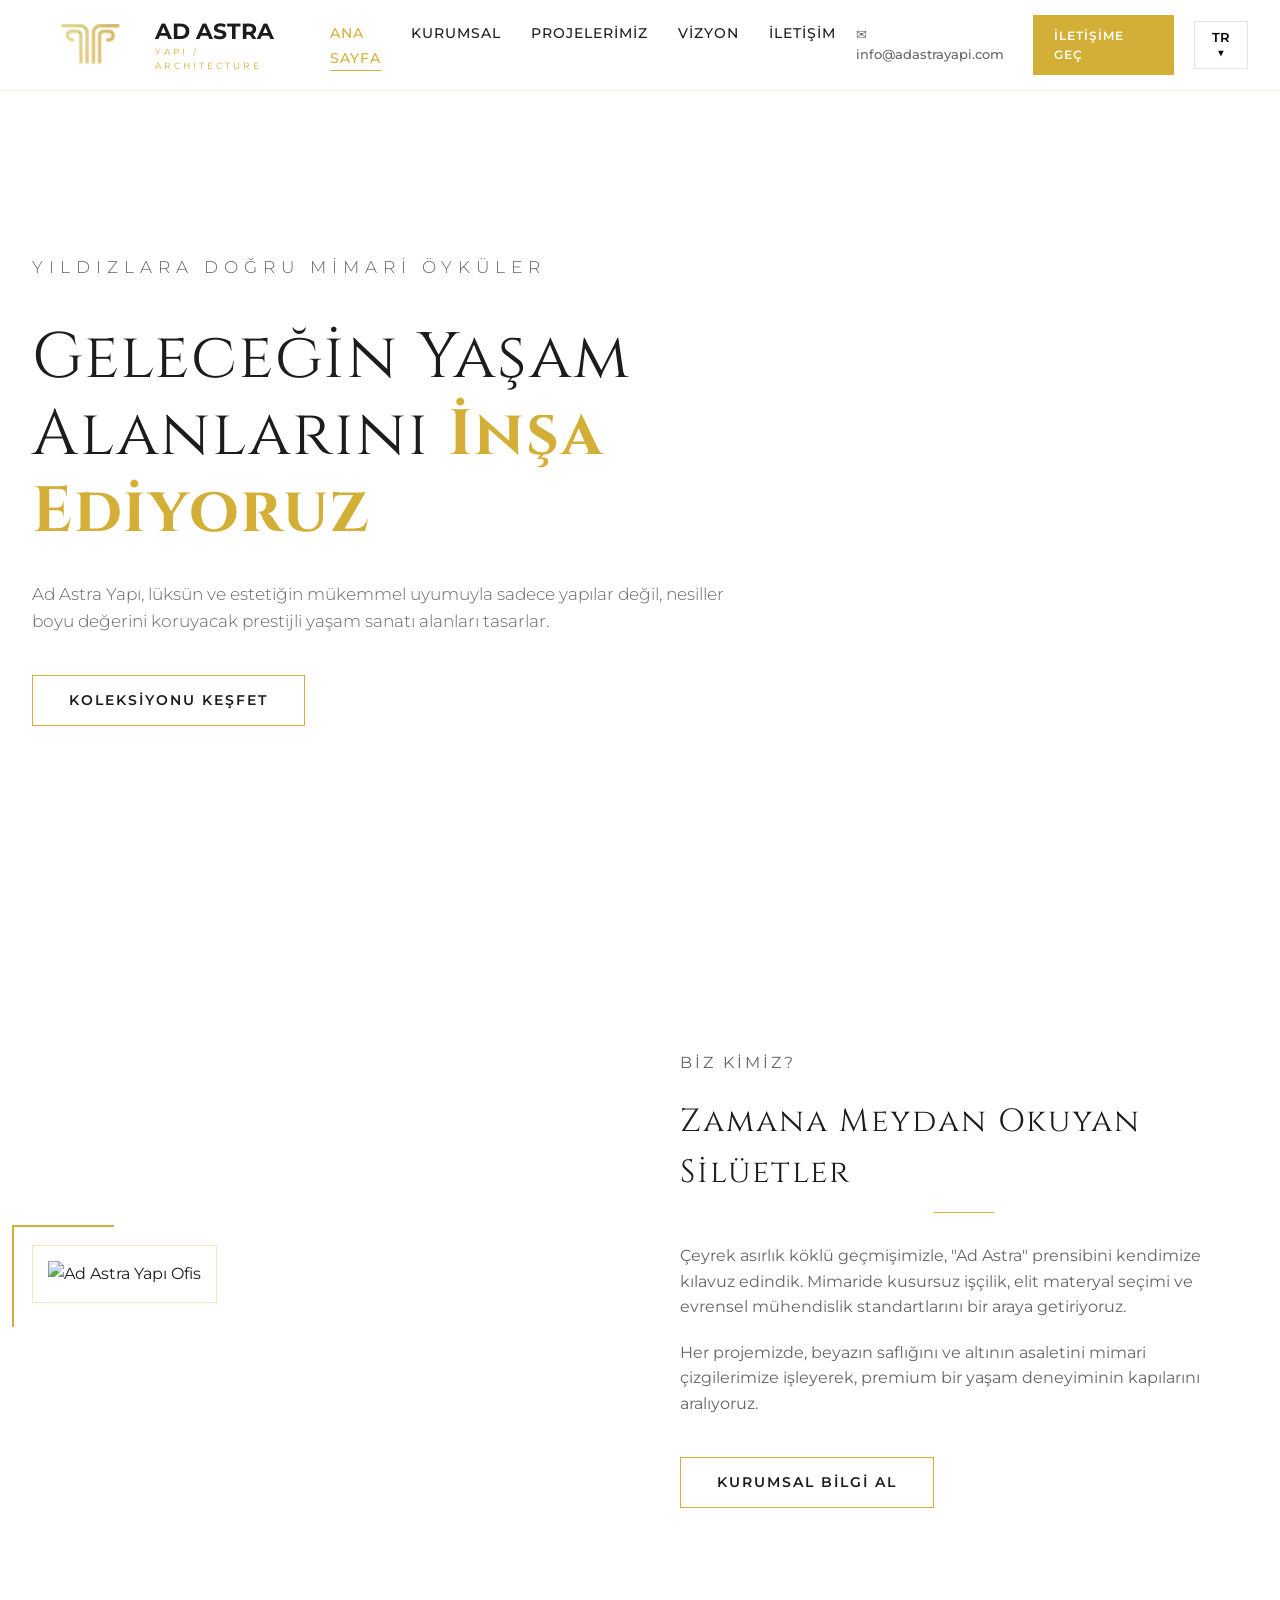
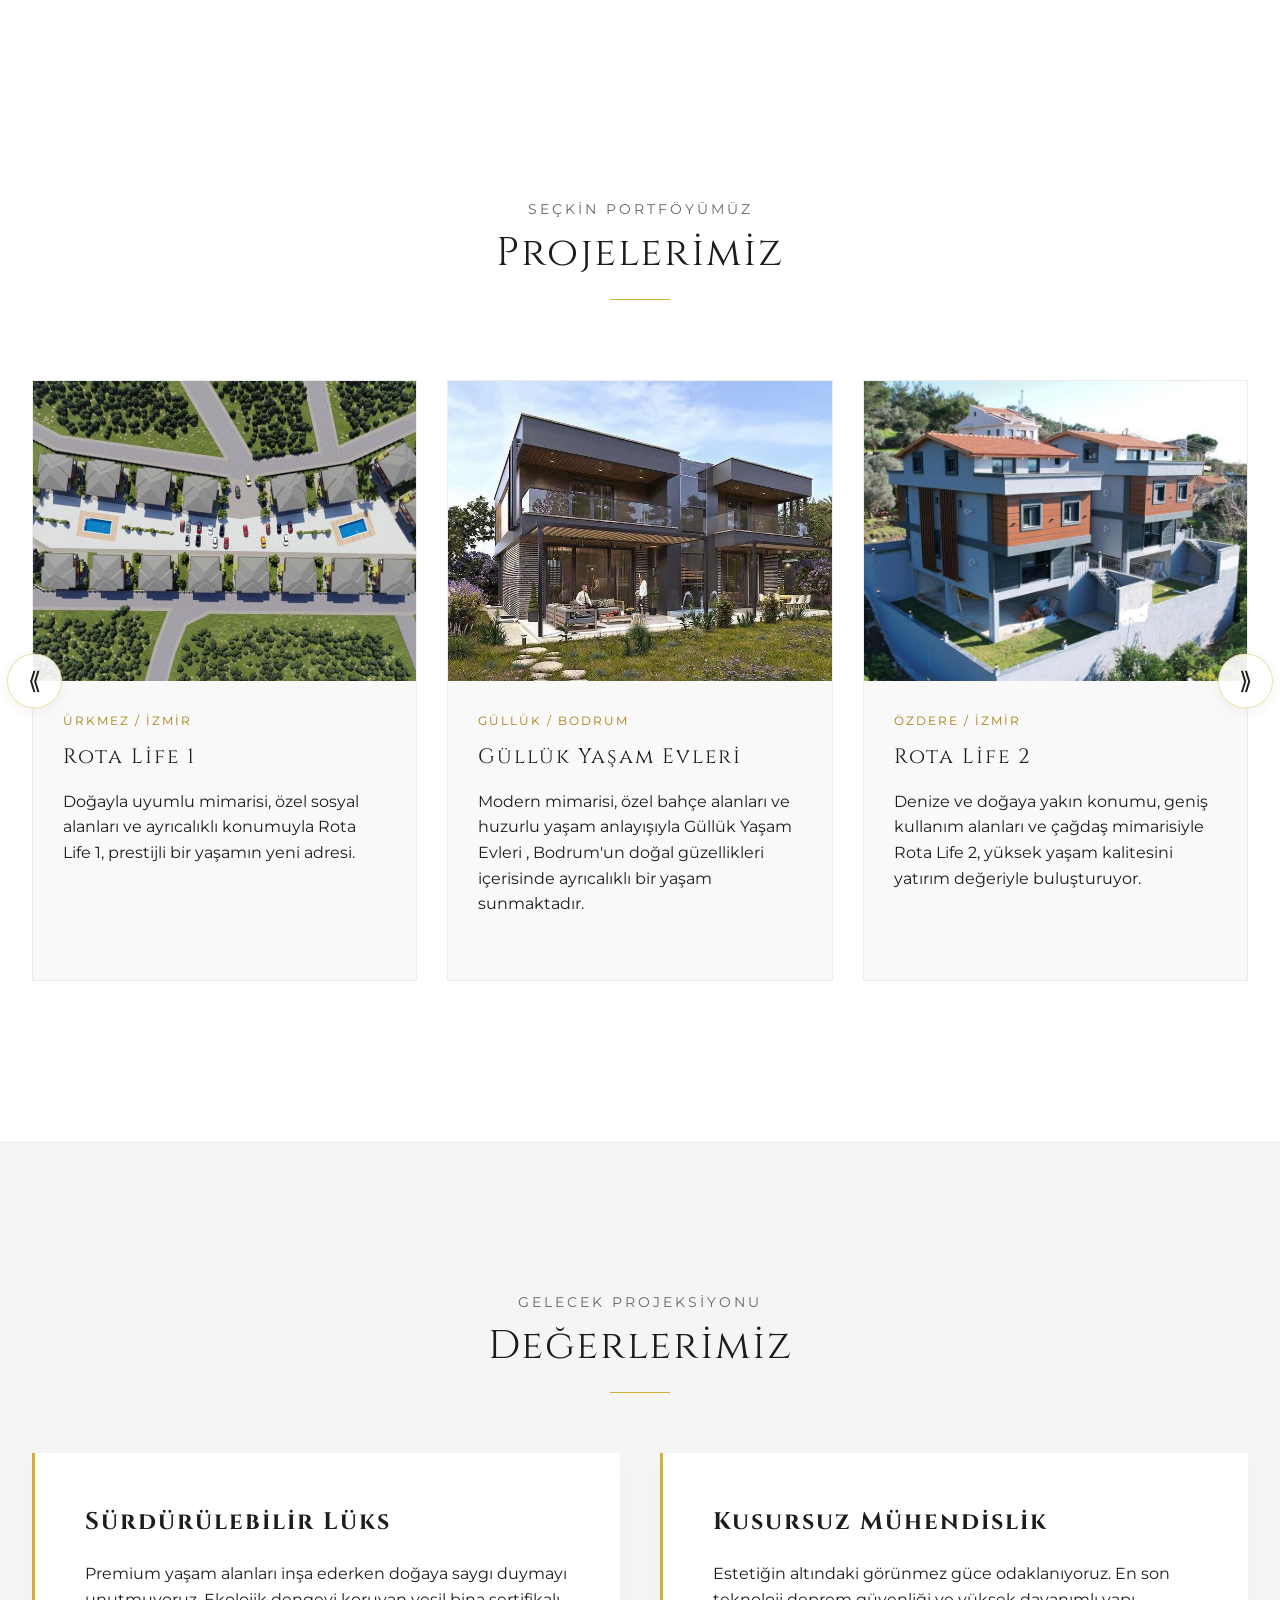
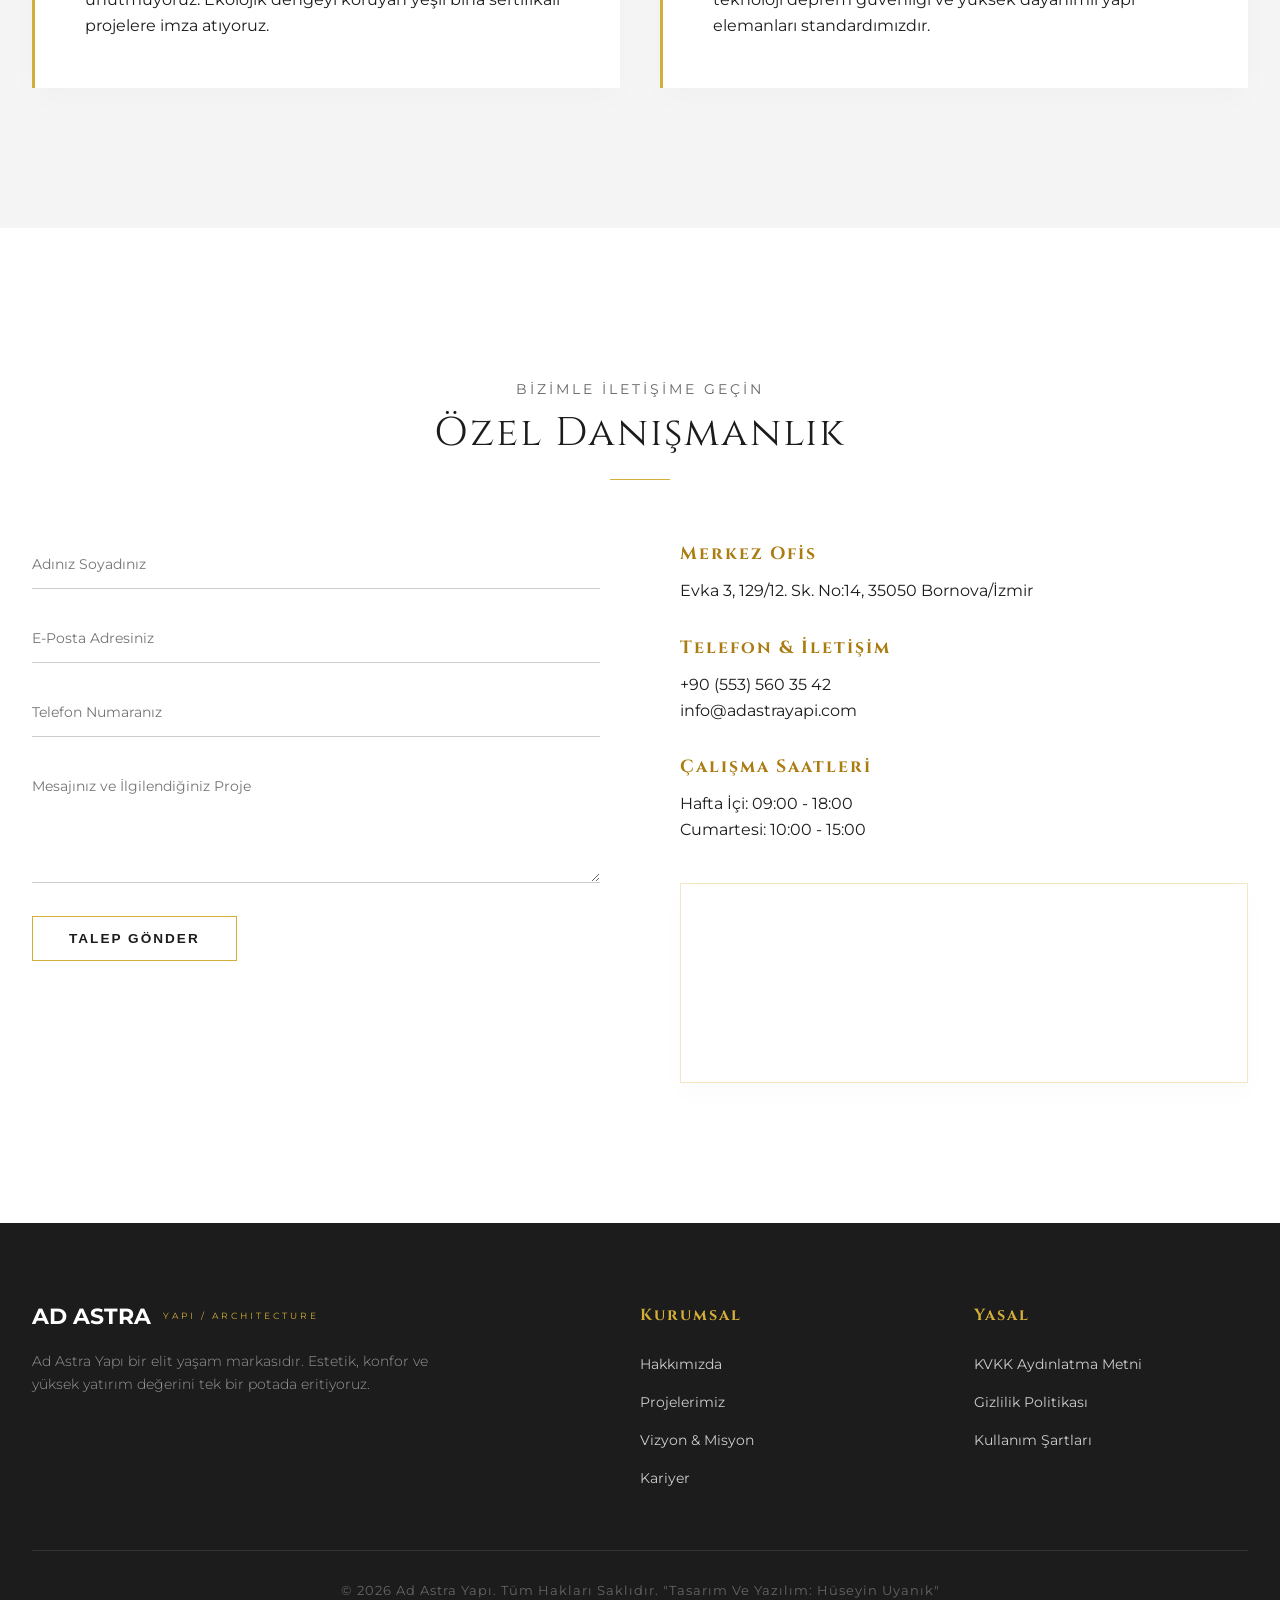
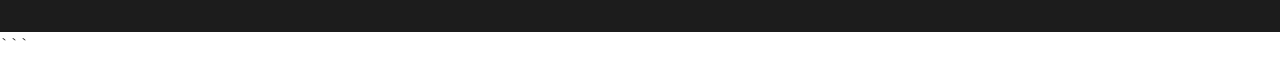
==== commit 7ca46428: "Increase project display from 3 to 15 Updated project section to increase the number of projects dis" ====
--- a/index.html
+++ b/index.html
@@ -8,7 +8,7 @@
     <title>Ad Astra Yapı | Yıldızlara Doğru</title>
     <link rel="preconnect" href="https://fonts.googleapis.com">
     <link rel="preconnect" href="https://fonts.gstatic.com" crossorigin>
-    <link href="https://fonts.googleapis.com/css2?family=Cinzel:wght@400;600;700&family=Montserrat:wght@300;400;500;600&family=Cairo:wght@300;400;600;700&display=swap" rel="stylesheet"> projelerimiz kısmında olan 3 adet proje sayısını 15 adete çıkarrt ve ok tuşlaerına bastıkca kaysınn  
+    <link href="https://fonts.googleapis.com/css2?family=Cinzel:wght@400;600;700&family=Montserrat:wght@300;400;500;600&family=Cairo:wght@300;400;600;700&display=swap" rel="stylesheet">
     
     <style>
         /* --- Temel Değişkenler ve Reset --- */
@@ -801,7 +801,7 @@
                 <div class="project-carousel" id="projectCarousel">
                     
                     <div class="project-card" data-tr-sub="Rezidans / İstanbul" data-en-sub="Residence / Istanbul" data-ar-sub="سكن / اسطنبول" data-tr-desc="Şehrin kalbinde, gökyüzüyle birleşen lüks penthouse yaşamı." data-en-desc="Luxury penthouse living merged with the sky, in the heart of the city." data-ar-desc="معيشة بنتهاوس فاخرة مدمجة مع السماء في قلب المدينة.">
-                        <div class="project-img-wrapper"><img src="/resimler/proje1.png" alt="Astra Gold Mansions"></div>
+                        <div class="project-img-wrapper"><img src="resimler/proje1.png" alt="Astra Gold Mansions"></div>
                         <div class="project-info">
                             <span class="p-sub">Ürkmez / İzmir</span>
                             <h3>Rota Life 1</h3>
@@ -810,7 +810,7 @@
                     </div>
                     
                     <div class="project-card" data-tr-sub="Villa / Bodrum" data-en-sub="Villa / Bodrum" data-ar-sub="فيلا / بودروم" data-tr-desc="Denize sıfır, izole ve tamamen akıllı ev donanımlı malikaneler." data-en-desc="Seafront, isolated and fully smart home equipped mansions." data-ar-desc="قصور مواجهة للبحر، معزولة ومجهزة بالكامل بالمنزل الذكي.">
-                        <div class="project-img-wrapper"><img src="/resimler/proje2.png" alt="Stella Marina Villas"></div>
+                        <div class="project-img-wrapper"><img src="resimler/proje2.png" alt="Stella Marina Villas"></div>
                         <div class="project-info">
                             <span class="p-sub">Güllük / Bodrum</span>
                             <h3>Güllük Yaşam Evleri</h3>
@@ -819,7 +819,7 @@
                     </div>
                     
                     <div class="project-card" data-tr-sub="Ticari / İzmir" data-en-sub="Commercial / Izmir" data-ar-sub="تجاري / إزمير" data-tr-desc="Uluslararası şirketlerin buluşma noktası olan premium ofis kompleksi." data-en-desc="Premium office complex which is the meeting point of international companies." data-ar-desc="مجمع مكاتب متميز وهو نقطة التقاء الشركات العالمية.">
-                        <div class="project-img-wrapper"><img src="/resimler/proje3.png" alt="Orion Business Tower"></div>
+                        <div class="project-img-wrapper"><img src="resimler/proje3.png" alt="Orion Business Tower"></div>
                         <div class="project-info">
                             <span class="p-sub">Özdere / İzmir</span>
                             <h3>Rota Life 2</h3>
@@ -828,7 +828,7 @@
                     </div>
                     
                     <div class="project-card" data-tr-sub="Rezidans / İzmir" data-en-sub="Residence / Izmir" data-ar-sub="سكن / إزمير" data-tr-desc="Bornova'nın merkezinde doğayla iç içe modern bir yaşam mimarisi." data-en-desc="Modern living architecture intertwined with nature in the center of Bornova." data-ar-desc="عمارة معيشية حديثة تتشابك مع الطبيعة في وسط بورنوفا.">
-                        <div class="project-img-wrapper"><img src="/resimler/proje4.png"></div>
+                        <div class="project-img-wrapper"><img src="resimler/proje4.png"></div>
                         <div class="project-info">
                             <span class="p-sub">Bornova / İzmir</span>
                             <h3>Doğal Işık ve Modern Yaşam</h3>
@@ -837,7 +837,7 @@
                     </div>
                     
                     <div class="project-card" data-tr-sub="Malikane / Çeşme" data-en-sub="Mansion / Cesme" data-ar-sub="قصر / تشيشمي" data-tr-desc="Ege'nin kristal sularına açılan sonsuzluk havuzlu özel tasarım lüks malikaneler." data-en-desc="Specially designed luxury mansions with infinity pools opening to the crystal waters of Aegean." data-ar-desc="قصور فاخرة مصممة خصيصًا مع حمامات سباحة متناهية تفتح على مياه بحر إيجة الكريستالية.">
-                        <div class="project-img-wrapper"><img src="/resimler/proje5.png"></div>
+                        <div class="project-img-wrapper"><img src="resimler/proje5.png"></div>
                         <div class="project-info">
                             <span class="p-sub">Mavisehir / İzmir</span>
                             <h3>Estetik İç Mekân Çözümleri</h3>
@@ -846,7 +846,7 @@
                     </div>
                     
                     <div class="project-card" data-tr-sub="Karma Proje / Ankara" data-en-sub="Mixed-Use / Ankara" data-ar-sub="مشروع mixed / أنقرة" data-tr-desc="Başkentte alışveriş, ofis ve elit konut konseptini tek bir kulede birleştiren sanat." data-en-desc="Art combining shopping, office and elite housing concepts in a single tower in the capital." data-ar-desc="الفن يجمع بين مفاهيم التسوق والمكاتب والإسكان النخبوي في برج واحد في العاصمة.">
-                        <div class="project-img-wrapper"><img src="/resimler/proje6.png"></div>
+                        <div class="project-img-wrapper"><img src="resimler/proje6.png"></div>
                         <div class="project-info">
                             <span class="p-sub">Zaho / Irak</span>
                             <h3>Fonksiyonel ve Şık Yaşam Alanları</h3>
@@ -855,7 +855,7 @@
                     </div>
                     
                     <div class="project-card" data-tr-sub="Otel / Antalya" data-en-sub="Hotel / Antalya" data-ar-sub="فندق / أنطاليا" data-tr-desc="Akdeniz sahillerinde 7 yıldızlı konforu minimal mimari ile harmanlayan resort projesi." data-en-desc="Resort project blending 7-star comfort with minimal architecture on the Mediterranean coast." data-ar-desc="مشروع منتجع يمزج بين راحة 7 نجوم والهندسة المعمارية البسيطة على ساحل البحر الأبيض المتوسط.">
-                        <div class="project-img-wrapper"><img src="/resimler/proje7.png"></div>
+                        <div class="project-img-wrapper"><img src="resimler/proje7.png"></div>
                         <div class="project-info">
                             <span class="p-sub">Beyşehir / Konya</span>
                             <h3>Modern İç Mekân Tasarımı</h3>
@@ -864,7 +864,7 @@
                     </div>
                     
                     <div class="project-card" data-tr-sub="Yatay Mimari / Urla" data-en-sub="Low-Rise / Urla" data-ar-sub="عمارة أفقية / أورلا" data-tr-desc="Bağ yolları arasında, tamamen doğal taş işçiliğiyle üretilmiş ekolojik evler." data-en-desc="Ecological houses produced entirely with natural stonework among vineyard paths." data-ar-desc="بيوت بيئية منتجة بالكامل بأعمال الحجر الطبيعي بين مسارات مزارع الكروم.">
-                        <div class="project-img-wrapper"><img src="/resimler/proje8.png"></div>
+                        <div class="project-img-wrapper"><img src="resimler/proje8.png"></div>
                         <div class="project-info">
                             <span class="p-sub">Özdere / İzmir</span>
                             <h3>Bahçe Mimari Çözümleri</h3>
@@ -873,7 +873,7 @@
                     </div>
                     
                     <div class="project-card" data-tr-sub="Loft Konut / İstanbul" data-en-sub="Loft Housing / Istanbul" data-ar-sub="مسكن لوفت / اسطنبول" data-tr-desc="Tarihi dokunun modern çelik konstrüksiyonla buluştuğu endüstriyel lüks loftlar." data-en-desc="Industrial luxury lofts where historical texture meets modern steel construction." data-ar-desc="شقق لوفت فاخرة صناعية حيث تلتقي الملمس التاريخي مع الهياكل الفولاذية الحديثة.">
-                        <div class="project-img-wrapper"><img src="/resimler/proje9.png"></div>
+                        <div class="project-img-wrapper"><img src="resimler/proje9.png"></div>
                         <div class="project-info">
                             <span class="p-sub">Loft Konut / İstanbul</span>
                             <h3>Premium İç Mekân Tasarımı</h3>
@@ -882,7 +882,7 @@
                     </div>
                     
                     <div class="project-card" data-tr-sub="Rezidans / Bursa" data-en-sub="Residence / Bursa" data-ar-sub="سكن / بورصة" data-tr-desc="Uludağ manzarasına hakim, termal altyapılı ve geniş teraslı elit daireler." data-en-desc="Elite apartments with thermal infrastructure and large terraces overlooking Uludag view." data-ar-desc="شقق نخبوية ببنية تحتية حرارية وشرفات واسعة تطل على منظر أولوداغ.">
-                        <div class="project-img-wrapper"><img src="/resimler/proje10.png"></div>
+                        <div class="project-img-wrapper"><img src="resimler/proje10.png"></div>
                         <div class="project-info">
                             <span class="p-sub">Rezidans / Bursa</span>
                             <h3>MODERN BANYO MİMARİSi</h3>
@@ -891,7 +891,7 @@
                     </div>
                     
                     <div class="project-card" data-tr-sub="Villa / Göcek" data-en-sub="Villa / Gocek" data-ar-sub="فيلا / غوجيك" data-tr-desc="Özel tekne iskelesine sahip, çam ormanlarının içinde izole bir yaşam." data-en-desc="An isolated life in pine forests with a private boat pier." data-ar-desc="حياة معزولة في غابات الصنوبر مع رصيف قوارب خاص.">
-                        <div class="project-img-wrapper"><img src="/resimler/proje11.png"></div>
+                        <div class="project-img-wrapper"><img src="resimler/proje11.png"></div>
                         <div class="project-info">
                             <span class="p-sub">Eskiizmir / İzmir</span>
                             <h3>Gökmenoğlu Kuyumculuk</h3>
@@ -900,7 +900,7 @@
                     </div>
                     
                     <div class="project-card" data-tr-sub="İş Merkezi / İstanbul" data-en-sub="Business Center / Istanbul" data-ar-sub="مركز أعمال / اسطنبول" data-tr-desc="Finans merkezinde Leed Gold sertifikalı, yüksek teknolojik A+ ofis projesi." data-en-desc="Leed Gold certified, high-tech A+ office project in the financial center." data-ar-desc="مشروع مكاتب مرقّي من الفئة A+ حاصل على شهادة Leed Gold في المركز المالي.">
-                        <div class="project-img-wrapper"><img src="/resimler/proje12.png"></div>
+                        <div class="project-img-wrapper"><img src="resimler/proje12.png"></div>
                         <div class="project-info">
                             <span class="p-sub">İş Merkezi / İstanbul</span>
                             <h3>OFİS TASARIMLARI</h3>
@@ -909,7 +909,7 @@
                     </div>
                     
                     <div class="project-card" data-tr-sub="Malikane / Sapanca" data-en-sub="Mansion / Sapanca" data-ar-sub="قصر / سابانجا" data-tr-desc="Göl kıyısında, kış bahçeli ve geniş botanik alanlı müstakil lüks yaşam." data-en-desc="Detached luxury living with a winter garden and large botanical area by the lake." data-ar-desc="حياة فاخرة منفصلة مع حديقة شتوية ومنطقة نباتية واسعة بجوار البحيرة.">
-                        <div class="project-img-wrapper"><img src="/resimler/proje13.png"></div>
+                        <div class="project-img-wrapper"><img src="resimler/proje13.png"></div>
                         <div class="project-info">
                             <span class="p-sub">Kumluca / Antlalya</span>
                             <h3>ÖZEL VİLLA PROJELERİ</h3>
@@ -918,7 +918,7 @@
                     </div>
                     
                     <div class="project-card" data-tr-sub="Kıyı Evleri / İzmir" data-en-sub="Coastal Houses / Izmir" data-ar-sub="بيот ساحلية / إزمير" data-tr-desc="Mavişehir sahil hattında, panoramik körfez manzaralı akıllı cam mimari." data-en-desc="Smart glass architecture with panoramic bay views on Mavisehir coastline." data-ar-desc="عمارة زجاجية ذكية بإطلالات بانورامية على الخليج على خط ساحل مافي شهير.">
-                        <div class="project-img-wrapper"><img src="/resimler/proje14.png"></div>
+                        <div class="project-img-wrapper"><img src="resimler/proje14.png"></div>
                         <div class="project-info">
                             <span class="p-sub">Menderes / İzmir</span>
                             <h3>Rota Life 3</h3>
@@ -927,7 +927,7 @@
                     </div>
                     
                     <div class="project-card" data-tr-sub="Penthouse / Adana" data-en-sub="Penthouse / Adana" data-ar-sub="بنتهاوس / أضنة" data-tr-desc="Seyhan gölü manzaralı, helikopter pistli ve özel asansörlü teras saraylar." data-en-desc="Terrace palaces with Seyhan lake view, helipad and private elevator." data-ar-desc="قصور تراس مطلة على بحيرة سيهان مع مهبط طائرات هليكوبتر ومصعد خاص.">
-                        <div class="project-img-wrapper"><img src="/resimler/proje15.png"></div>
+                        <div class="project-img-wrapper"><img src="resimler/proje15.png"></div>
                         <div class="project-info">
                             <span class="p-sub">Güzelbahçe / İzmir</span>
                             <h3>Taş Konut Tasarımları</h3>
@@ -1270,4 +1270,4 @@
         });
     </script></body></html>
 
-```+```
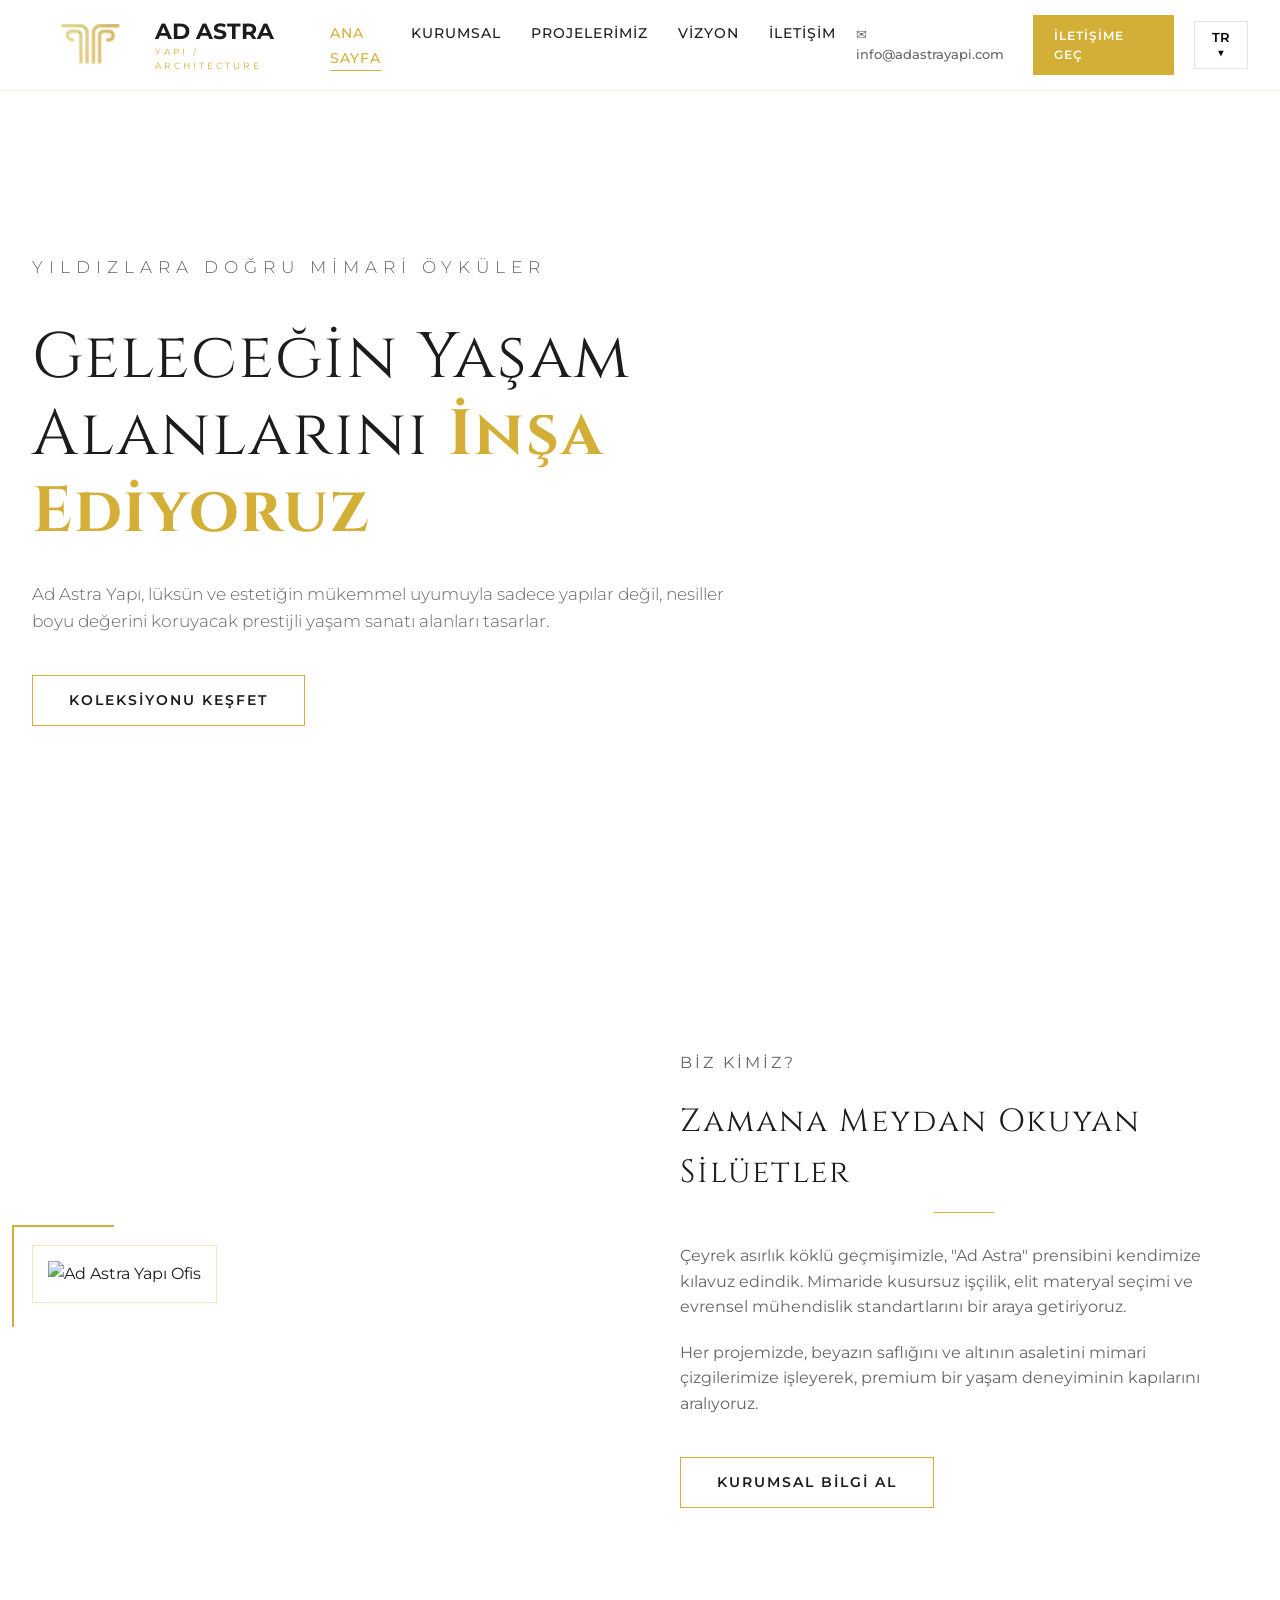
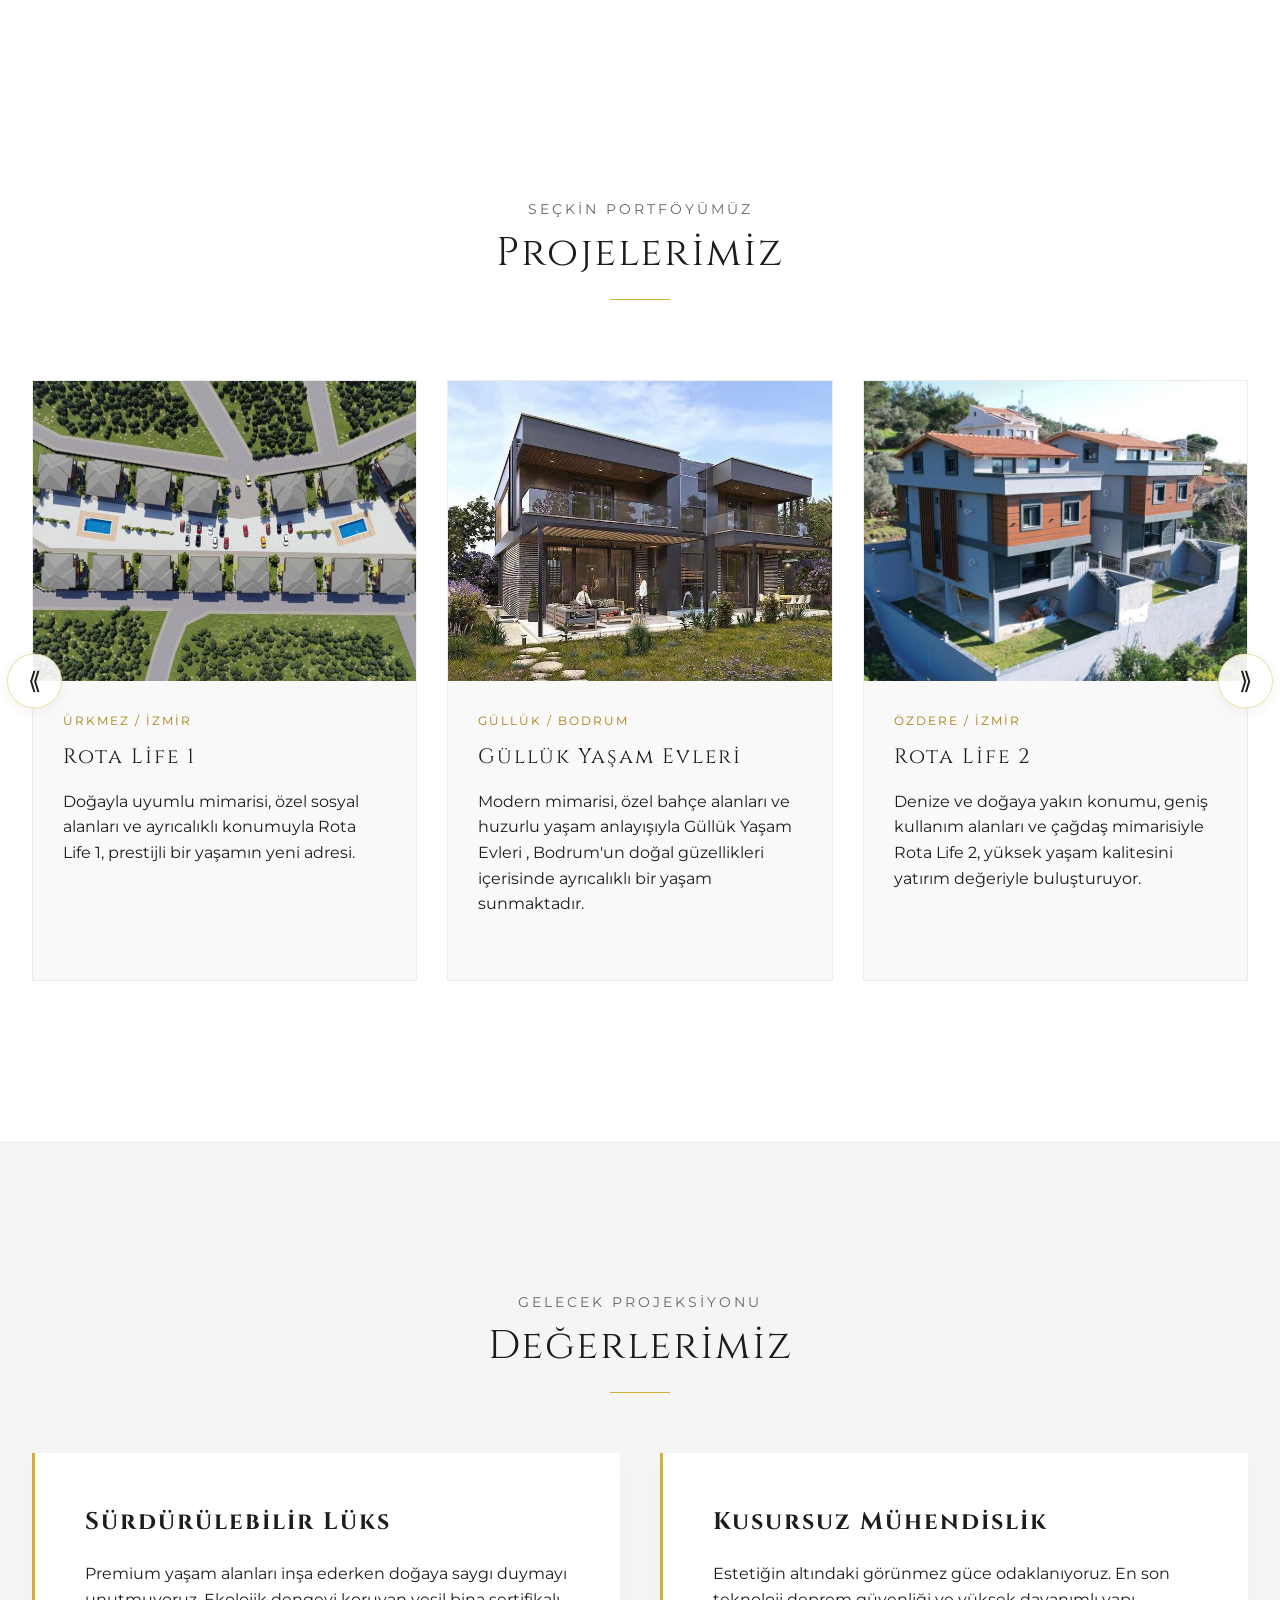
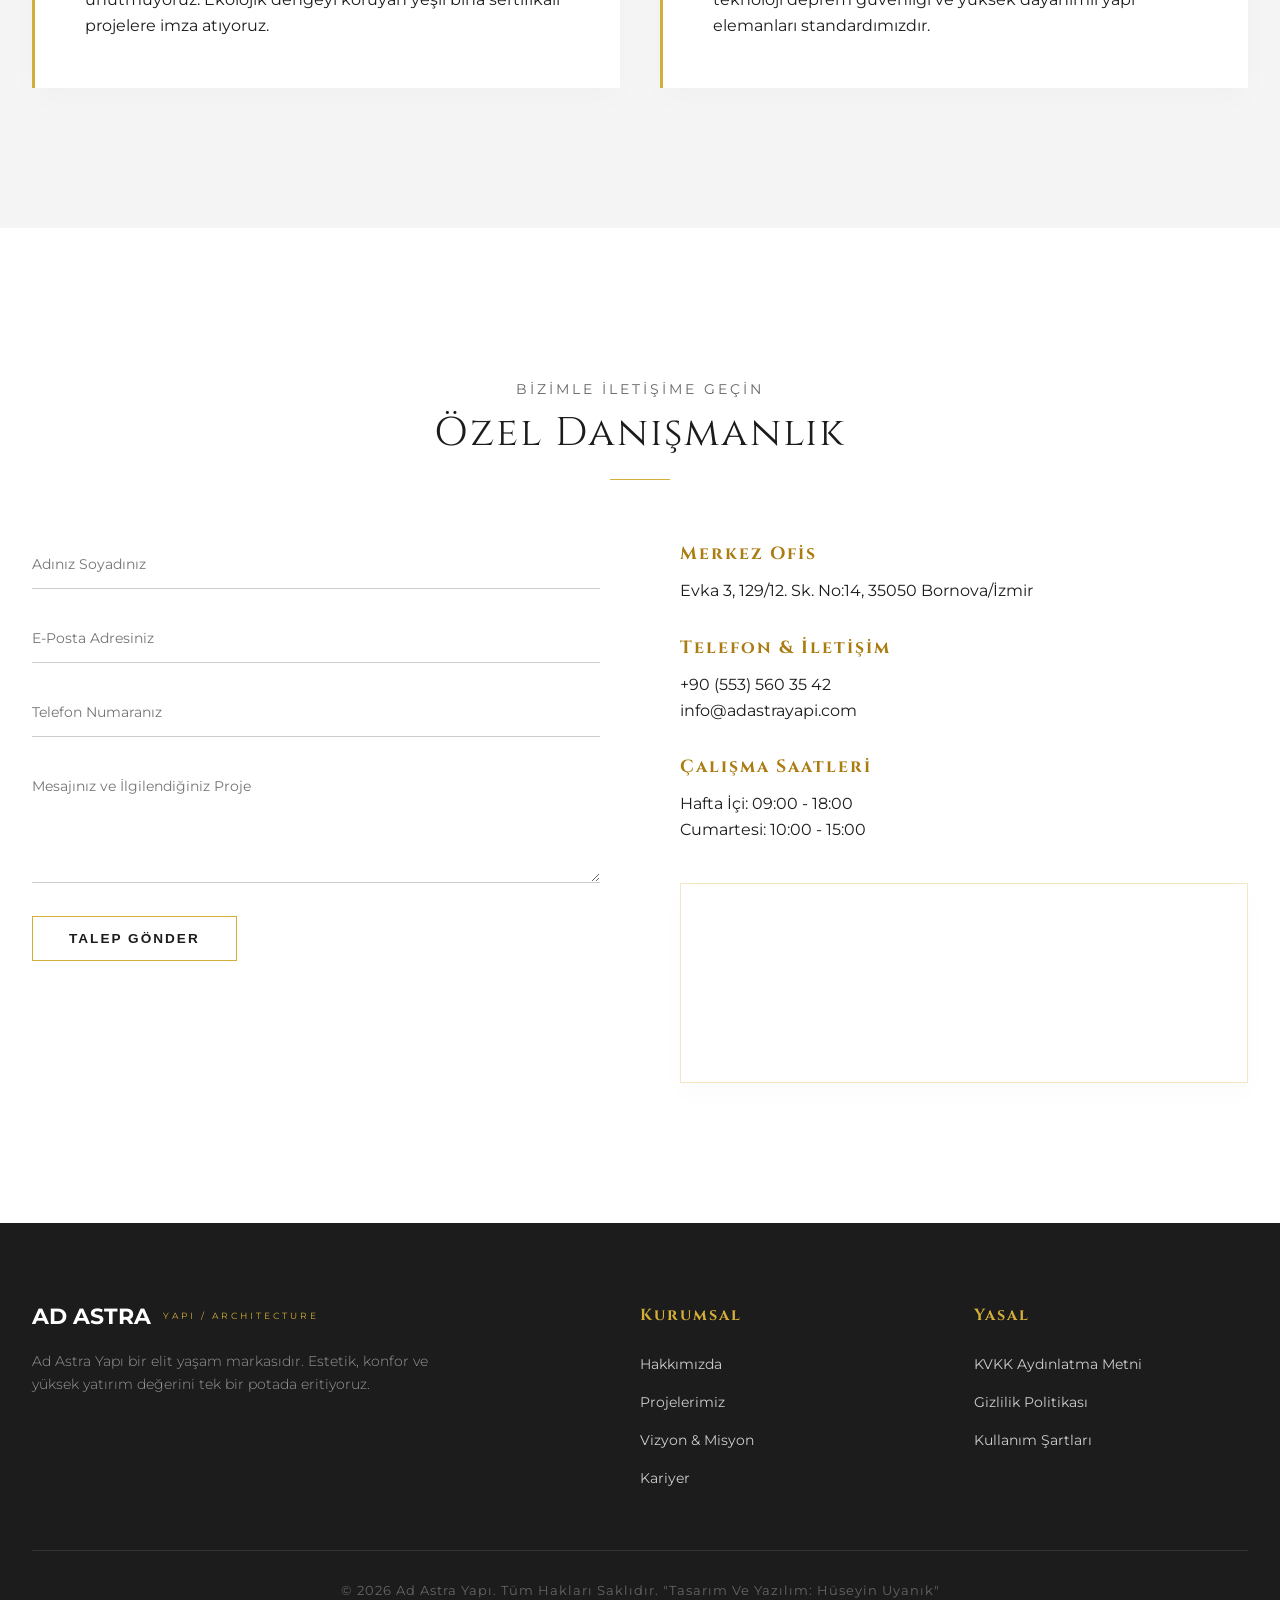
==== commit 8170c1dd: "Update index.html" ====
--- a/index.html
+++ b/index.html
@@ -427,10 +427,13 @@
         .project-carousel {
             display: flex;
             gap: 30px;
-            overflow-x: hidden;
+            overflow-x: auto;
+            -webkit-overflow-scrolling: touch;
             scroll-behavior: smooth;
             padding: 20px 0;
             scrollbar-width: none;
+            touch-action: pan-x;
+            cursor: grab;
         }
 
         .project-carousel::-webkit-scrollbar {
@@ -709,8 +712,8 @@
                 height: 45px;
                 font-size: 1.2rem;
             }
-            .carousel-btn.prev { left: -10px; }
-            .carousel-btn.next { right: -10px; }
+            .carousel-btn.prev { left: 5px; }
+            .carousel-btn.next { right: 5px; }
         }
 
         @media (max-width: 600px) {
@@ -718,9 +721,80 @@
                 flex: 0 0 100%;
             }
             .carousel-btn {
-                display: none;
-            }
-        }
+                display: flex;
+                width: 42px;
+                height: 42px;
+                font-size: 1rem;
+                top: 45%;
+            }
+            .carousel-btn.prev { left: 5px; }
+            .carousel-btn.next { right: 5px; }
+        }
+        @media(max-width:768px){
+
+header{
+padding:15px 5%;
+}
+
+.nav-container{
+flex-direction:column;
+gap:15px;
+}
+
+.logo{
+transform:scale(.9);
+}
+
+.hero-content h1{
+font-size:36px !important;
+line-height:1.2;
+}
+
+.hero-content p{
+font-size:16px !important;
+line-height:1.7;
+}
+
+.about-grid,
+.services-grid,
+.projects-grid,
+.contact-grid{
+grid-template-columns:1fr !important;
+}
+
+.project-card{
+flex:0 0 100%;
+}
+
+section{
+padding:70px 5% !important;
+}
+
+.contact-card{
+width:100%;
+}
+
+}
+
+@media(max-width:480px){
+
+.hero-content h1{
+font-size:30px !important;
+}
+
+.hero-content p{
+font-size:15px !important;
+}
+
+.main-logo{
+font-size:22px !important;
+}
+
+.sub-logo{
+font-size:10px !important;
+}
+
+}
     </style></head><body>
 
     <header>
@@ -1269,5 +1343,3 @@
             }
         });
     </script></body></html>
-
-```
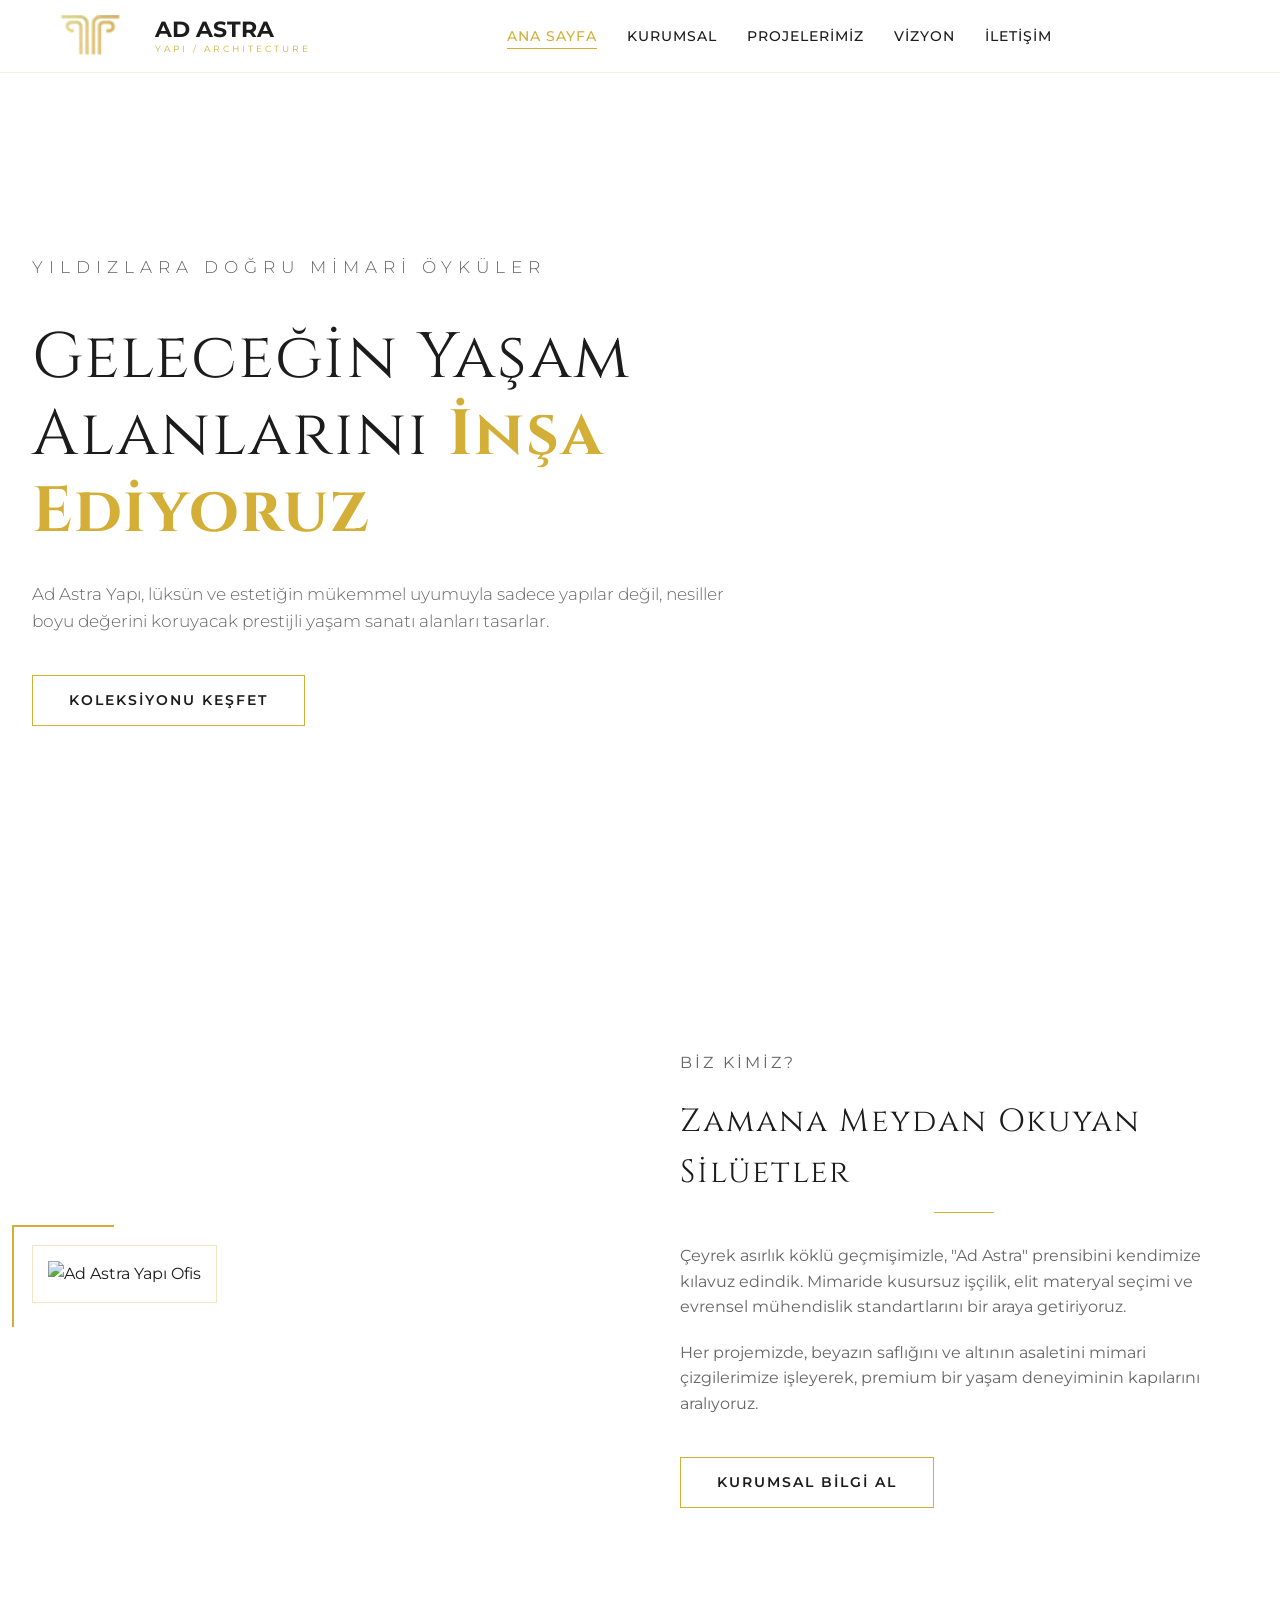
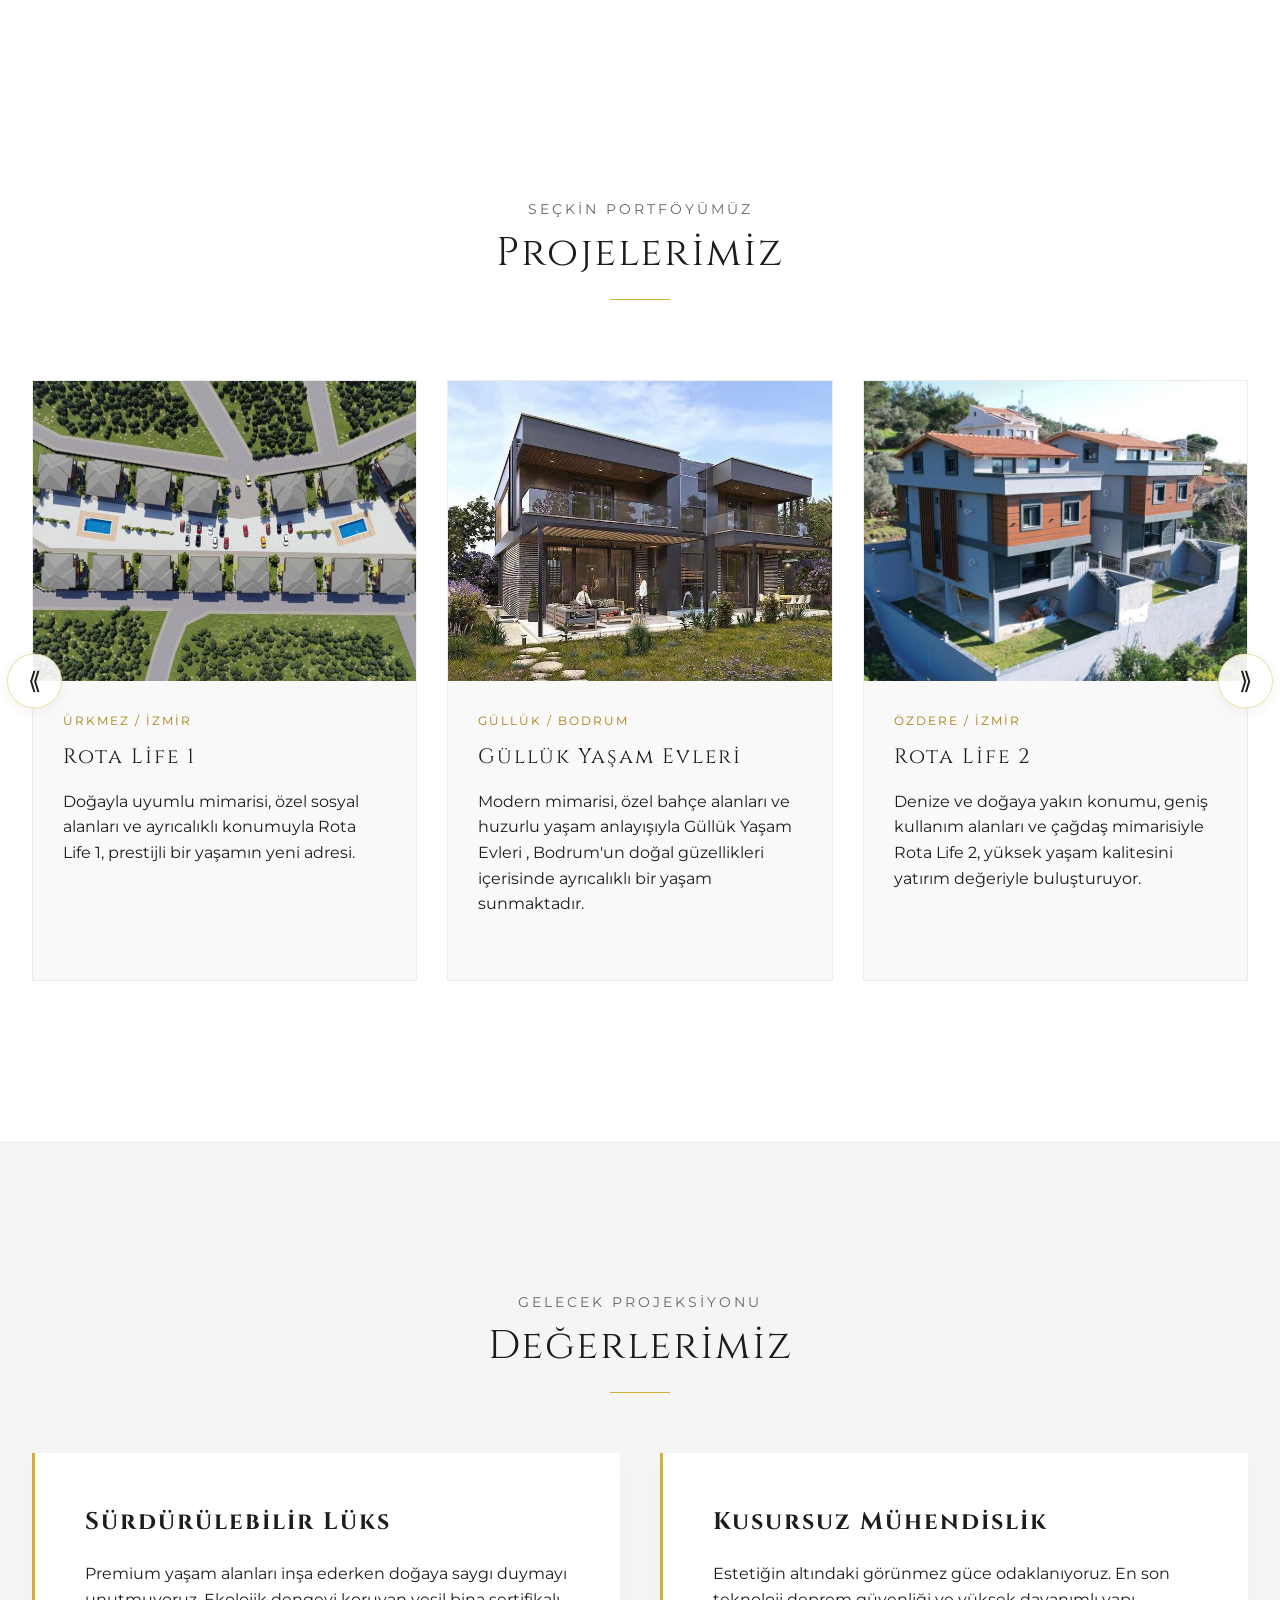
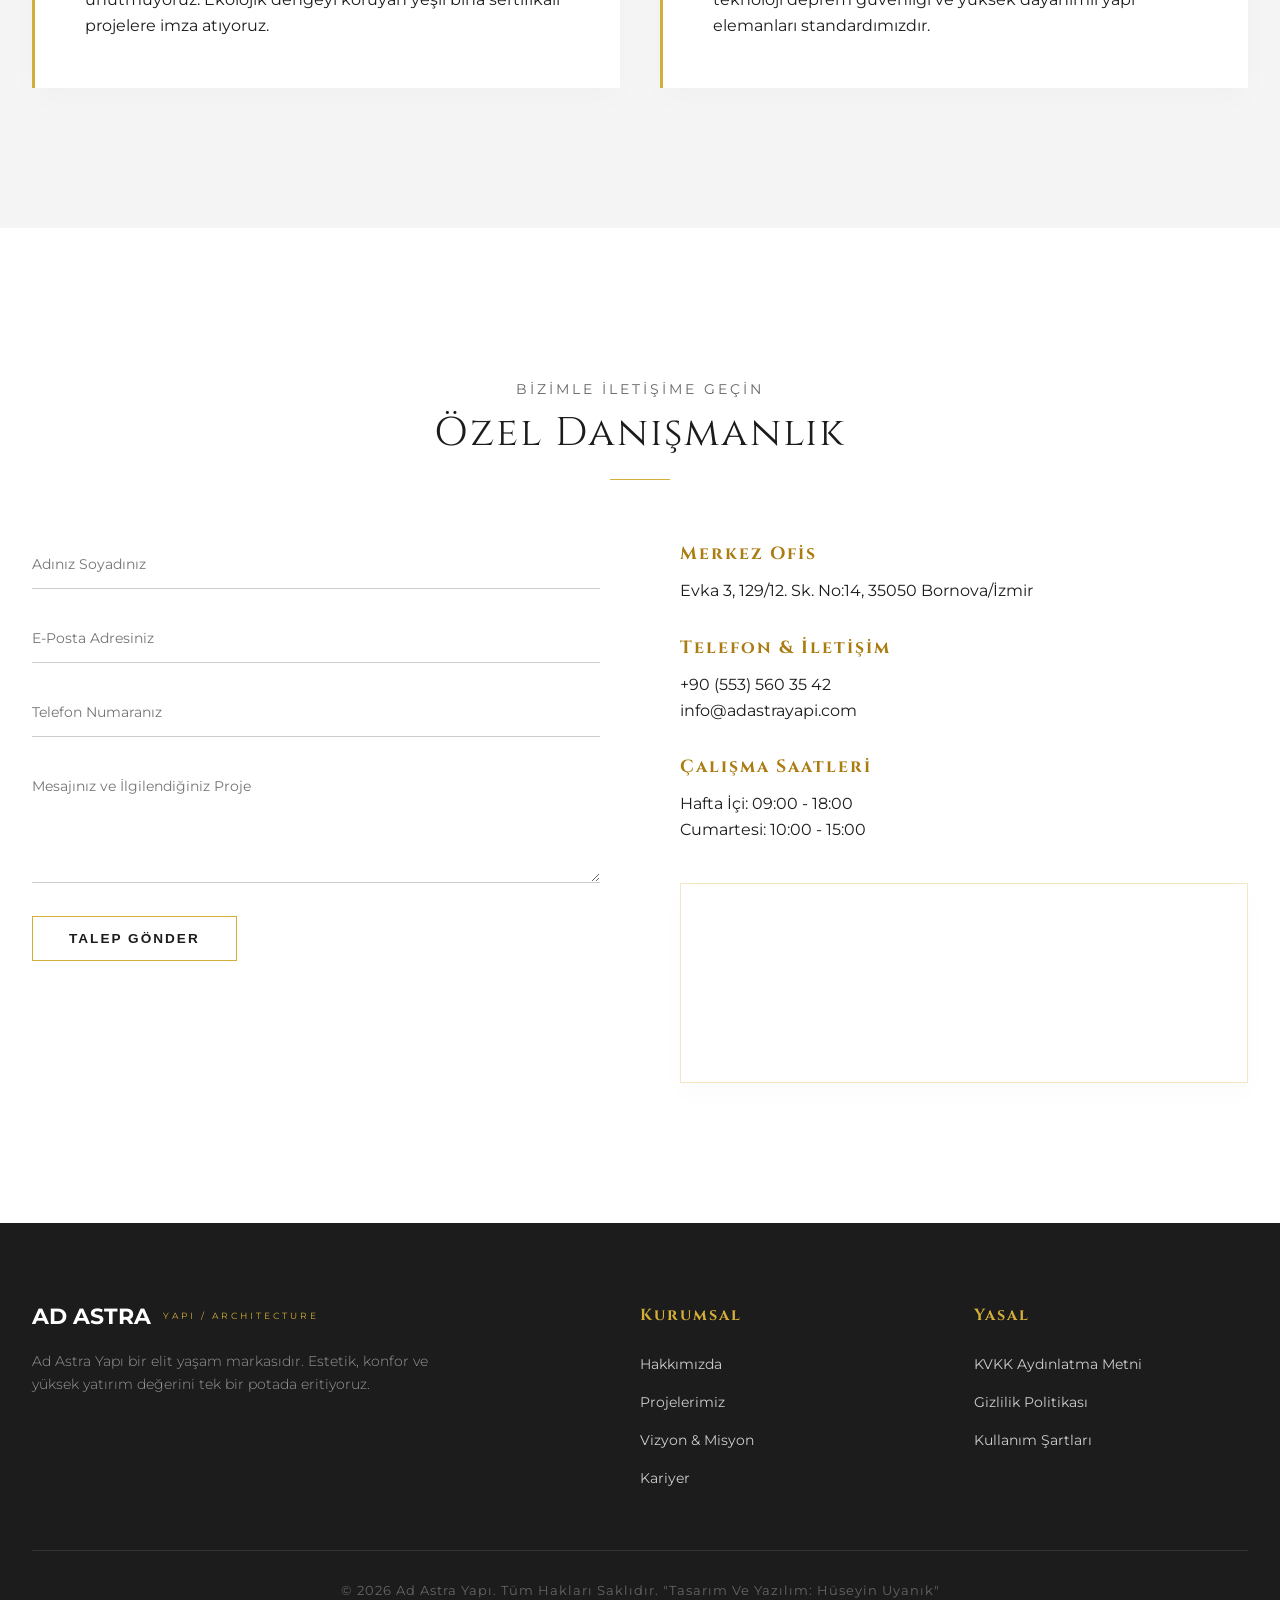
==== commit 394c229e: "Update index.html" ====
--- a/index.html
+++ b/index.html
@@ -687,10 +687,31 @@
         }
 
         /* --- Responsive Tasarım --- */
-        @media (max-width: 1200px) {
-            .nav-container {
-                grid-template-columns: auto 1fr;
-            }
+       /* YENİ VE DÜZELTİLMİŞ YAPI */
+@media (max-width: 1200px) {
+    .nav-container { 
+        grid-template-columns: auto 1fr; 
+    }
+
+    /* Mail adresini gizle, sadece buton kalsın */
+    .header-email { 
+        display: none; 
+    }
+
+    /* header-right'ı gizlemek yerine sadece daraltalım */
+    .header-right {
+        display: flex;
+        gap: 10px;
+    }
+}
+
+@media (max-width: 768px) {
+    /* Buradaki diğer grid ayarların kalsın, sadece üstteki header-right düzeltmesi yeterli */
+    .nav-container {
+        flex-direction: column;
+        gap: 15px;
+    }
+}
             .header-right {
                 display: none;
             }
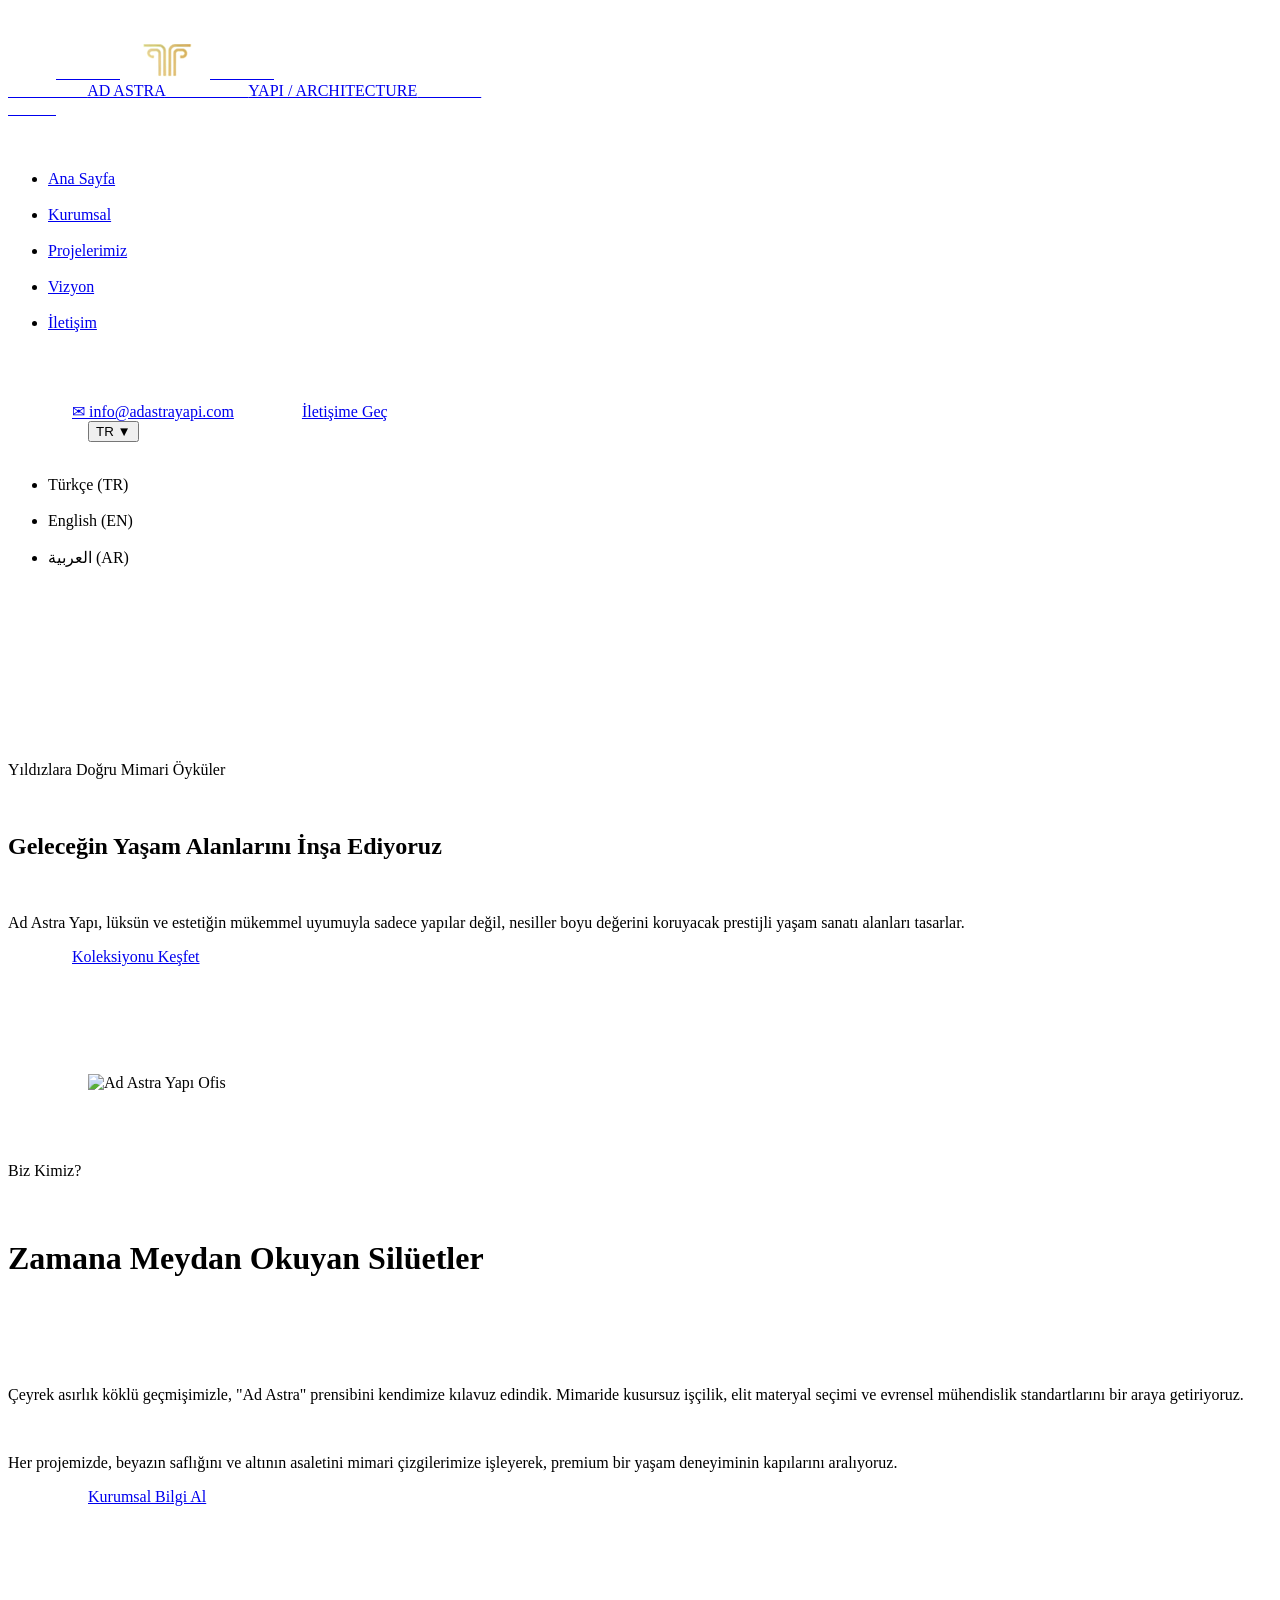
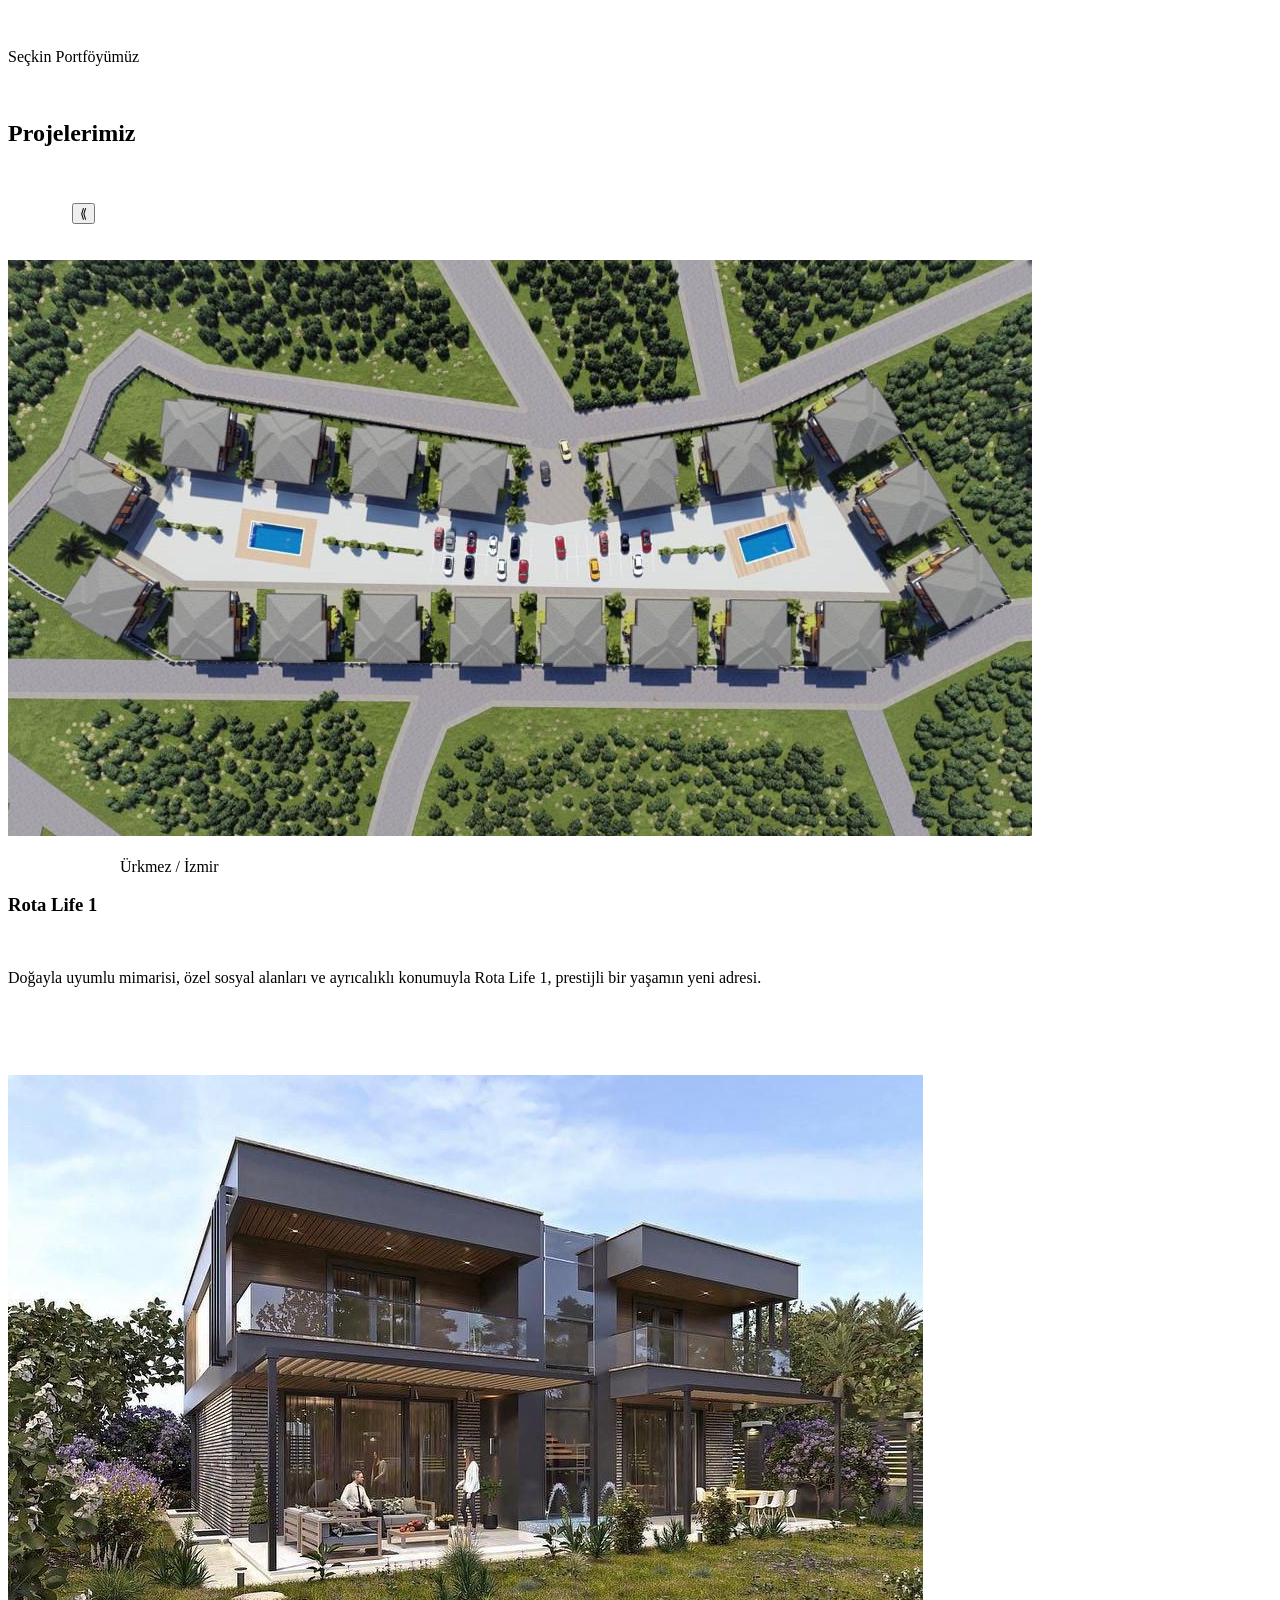
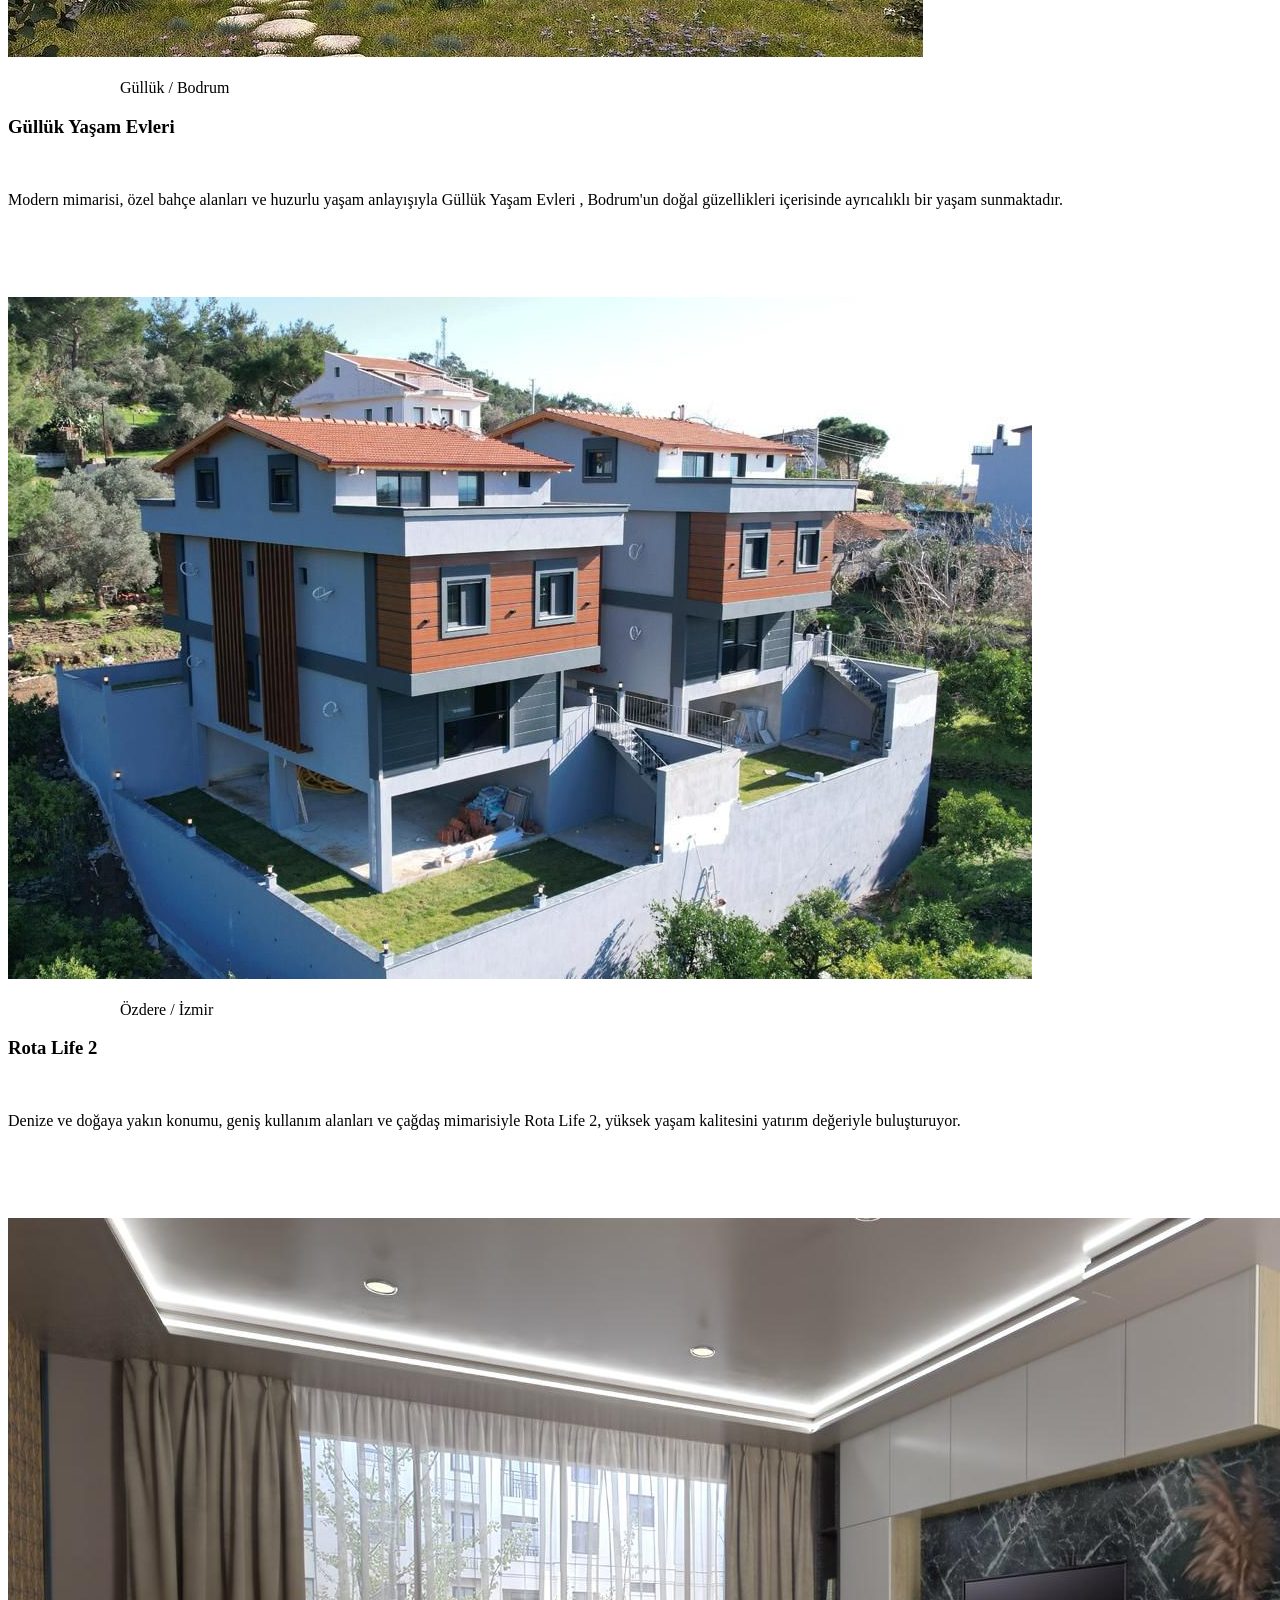
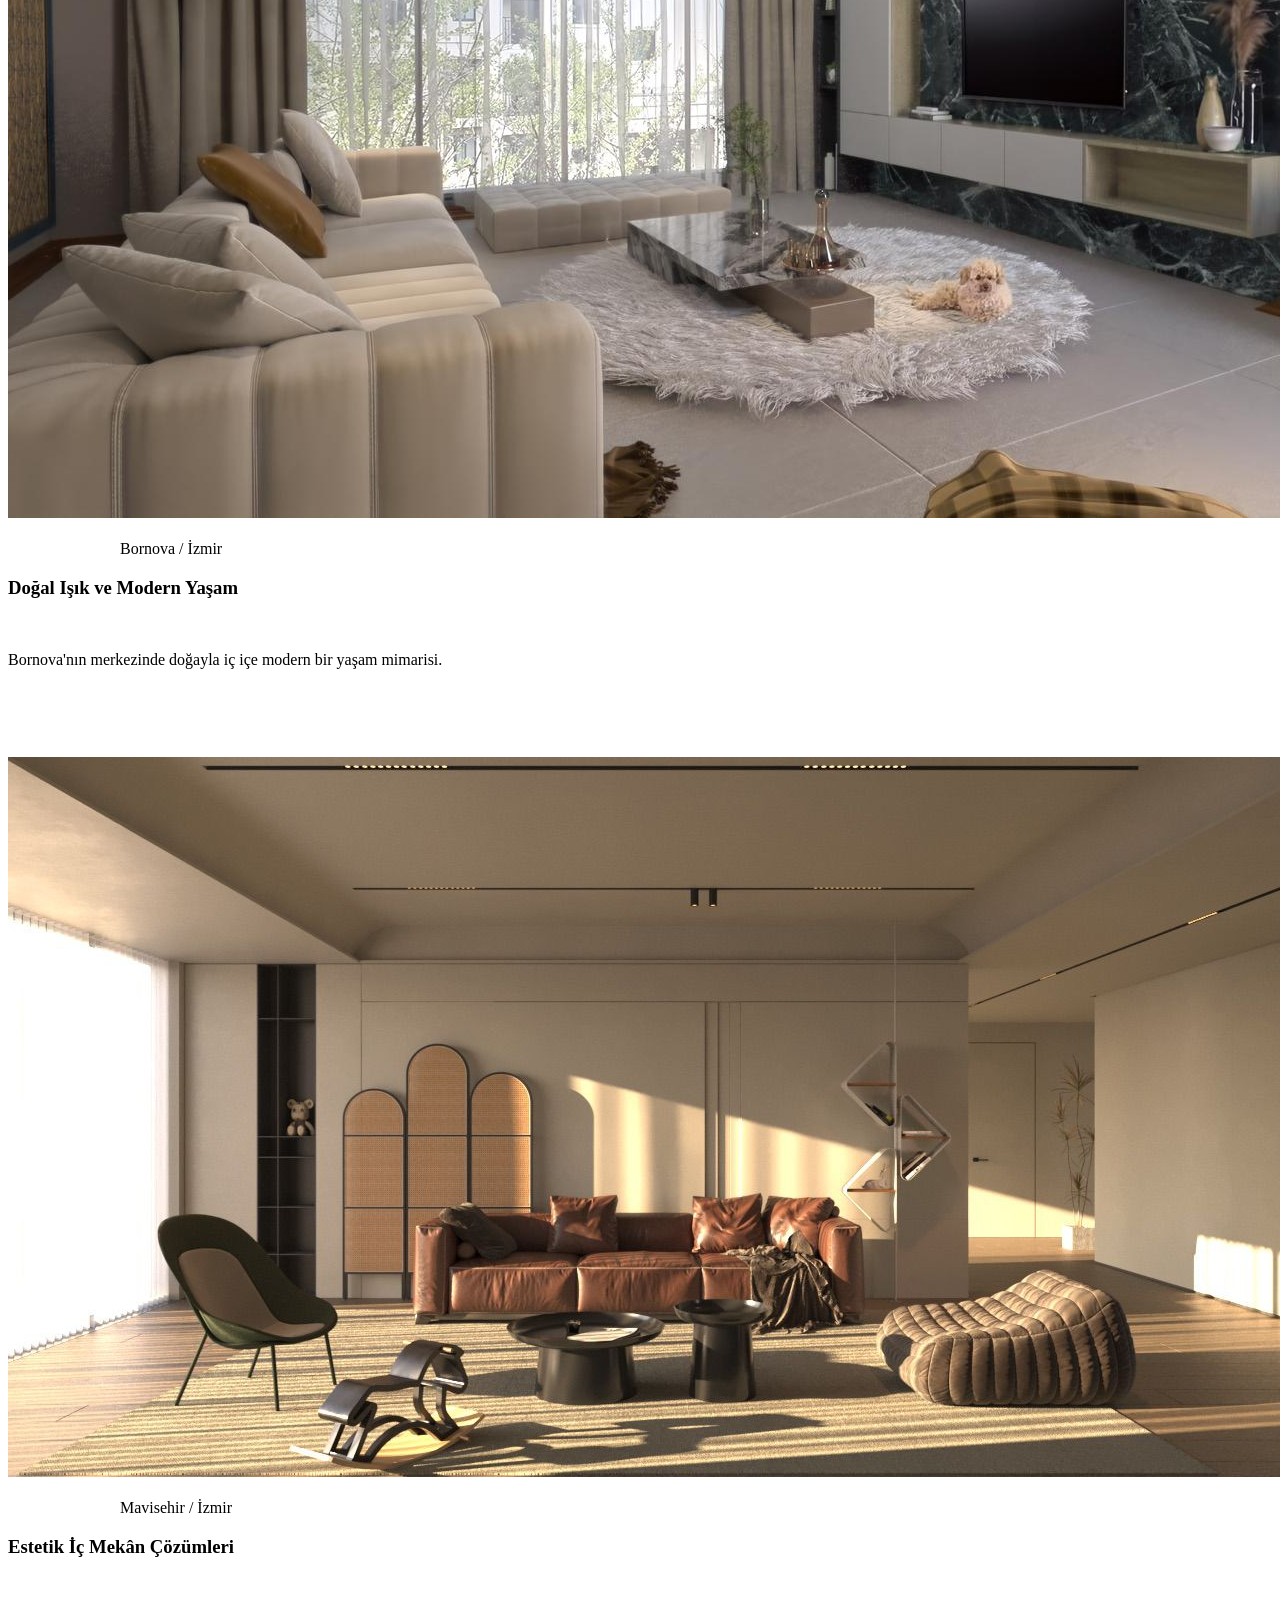
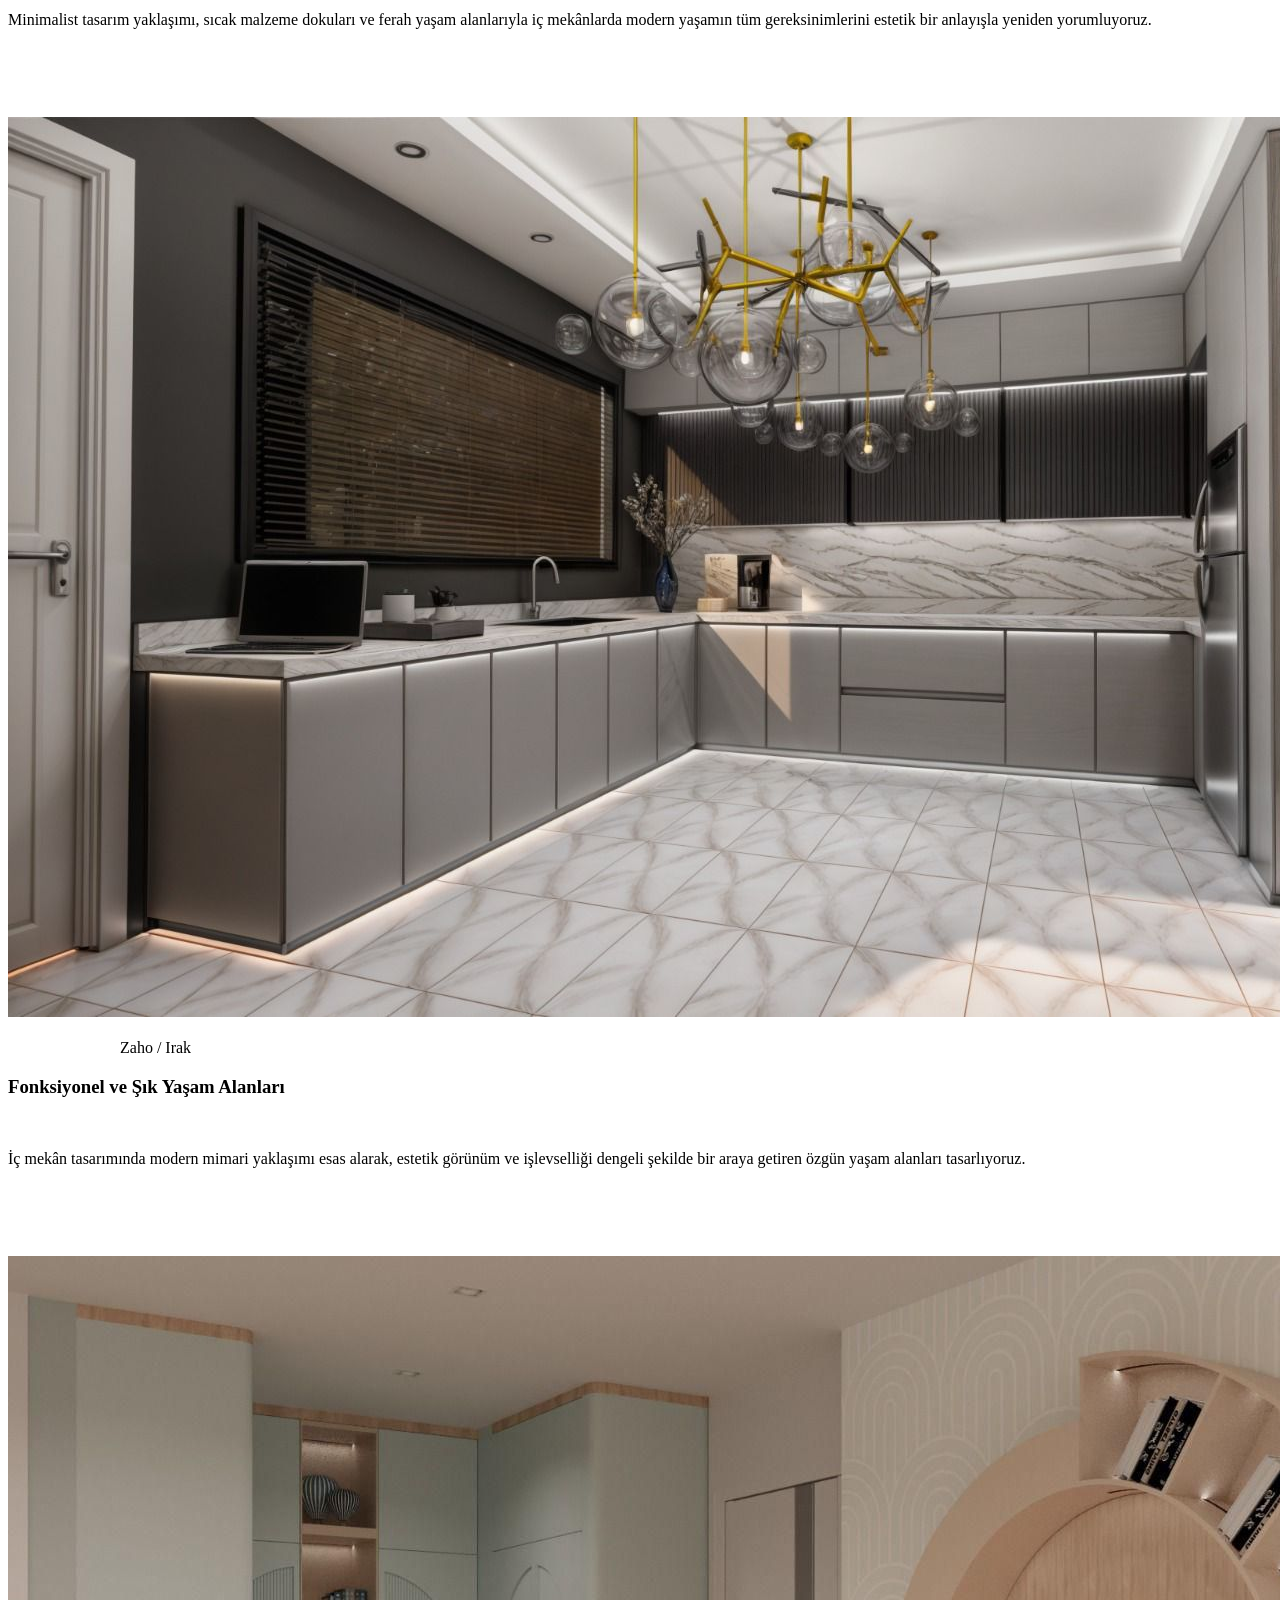
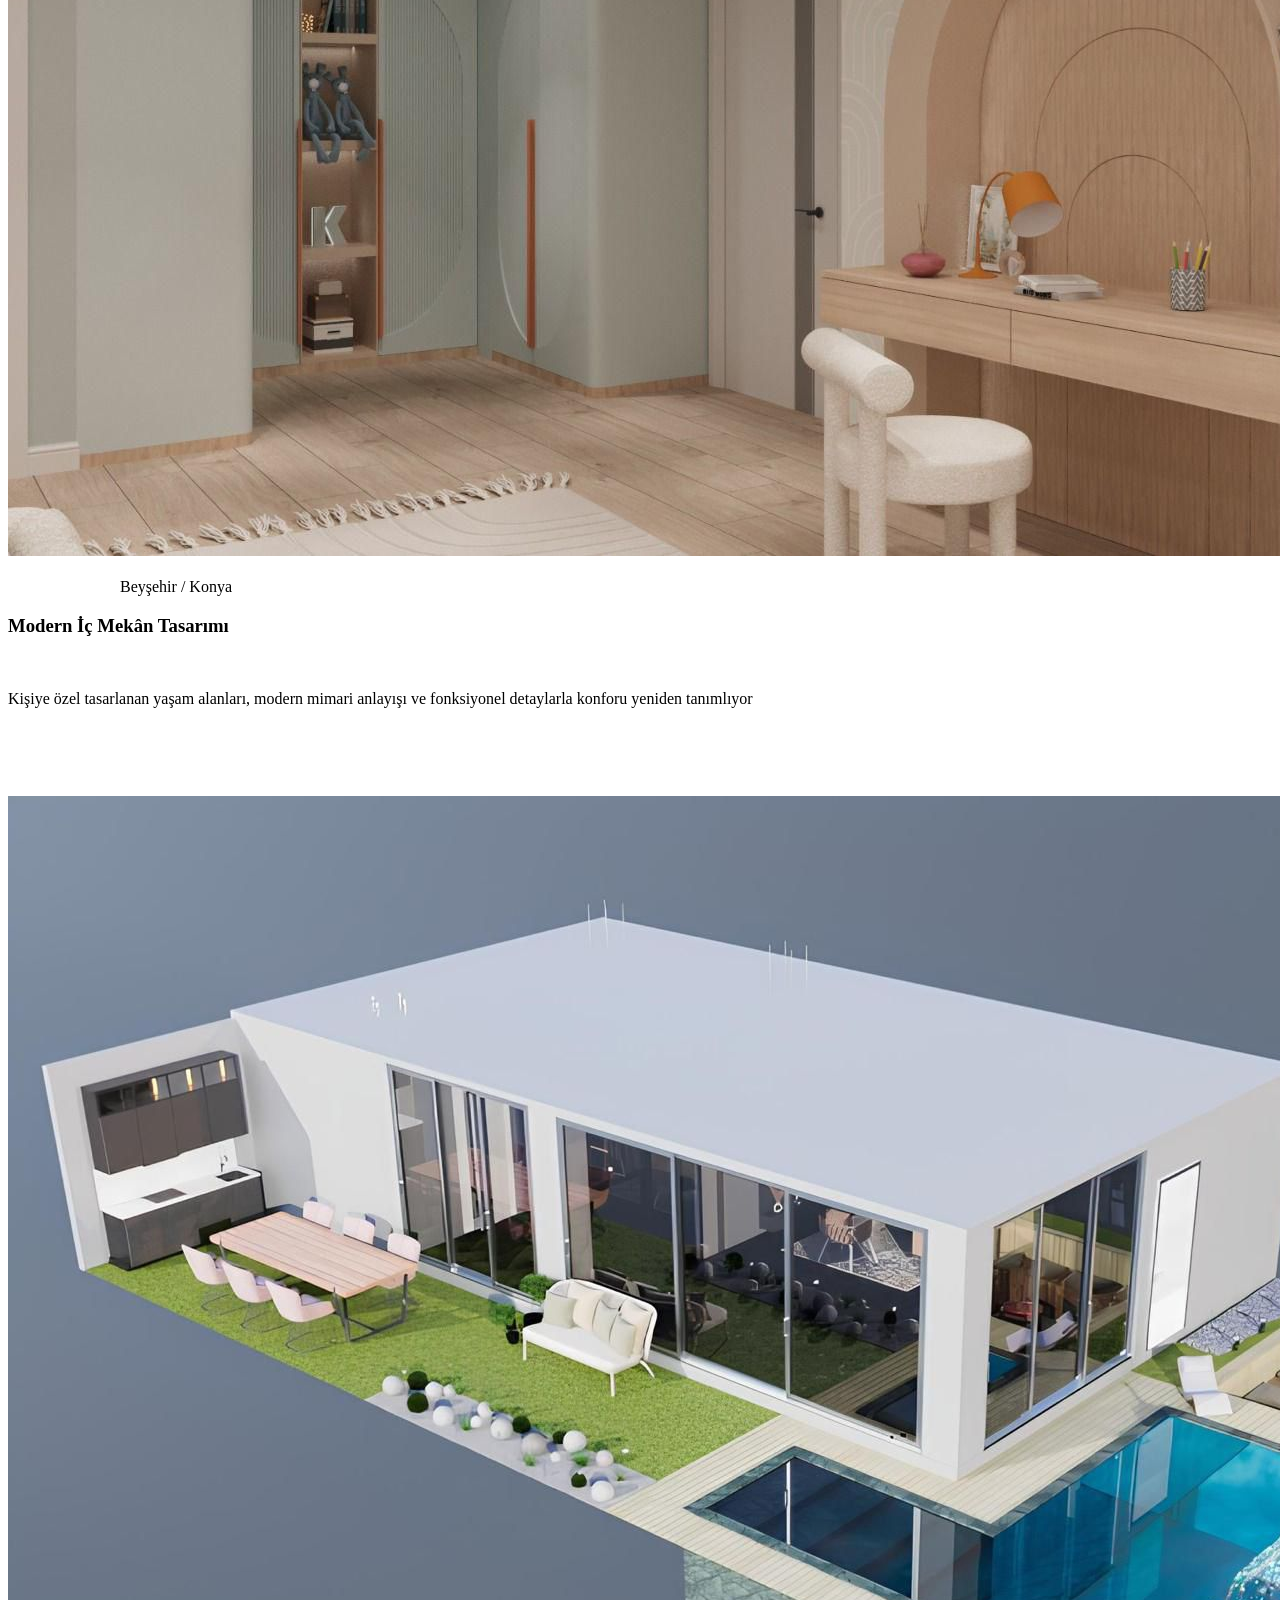
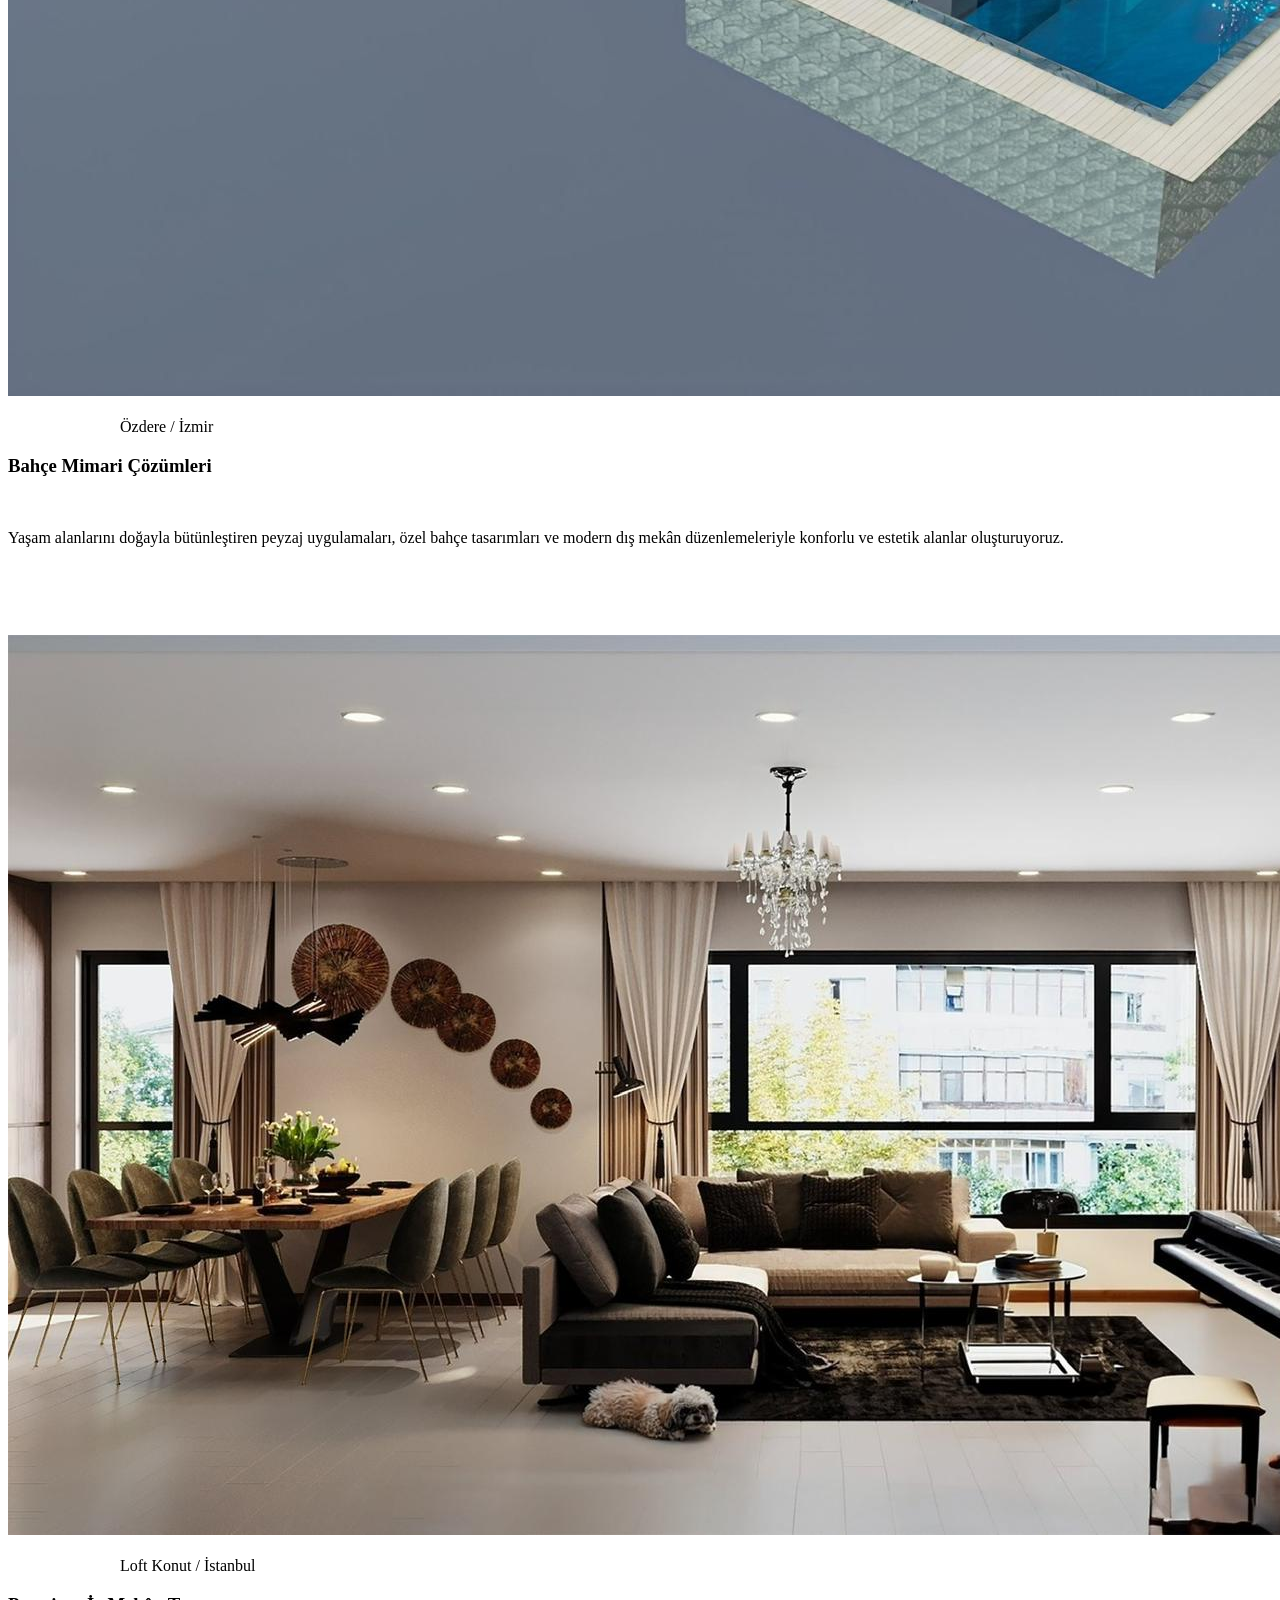
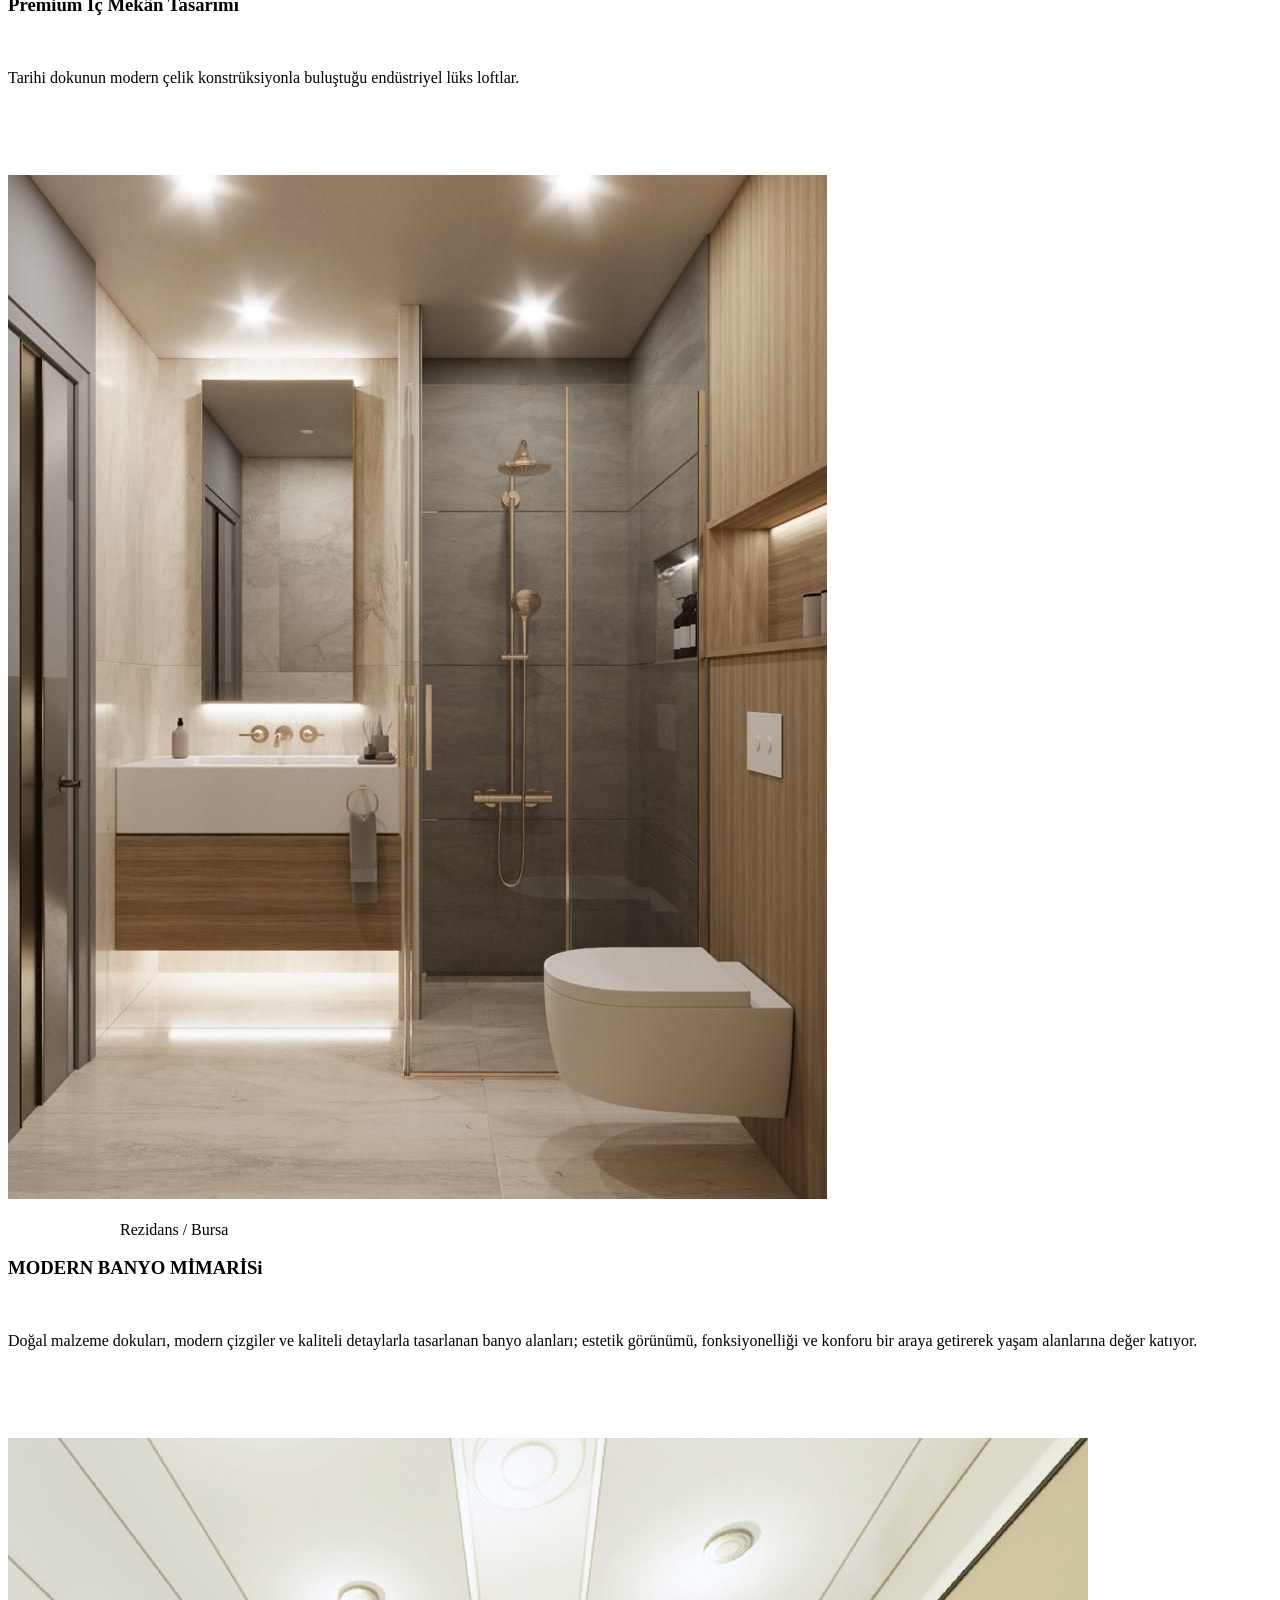
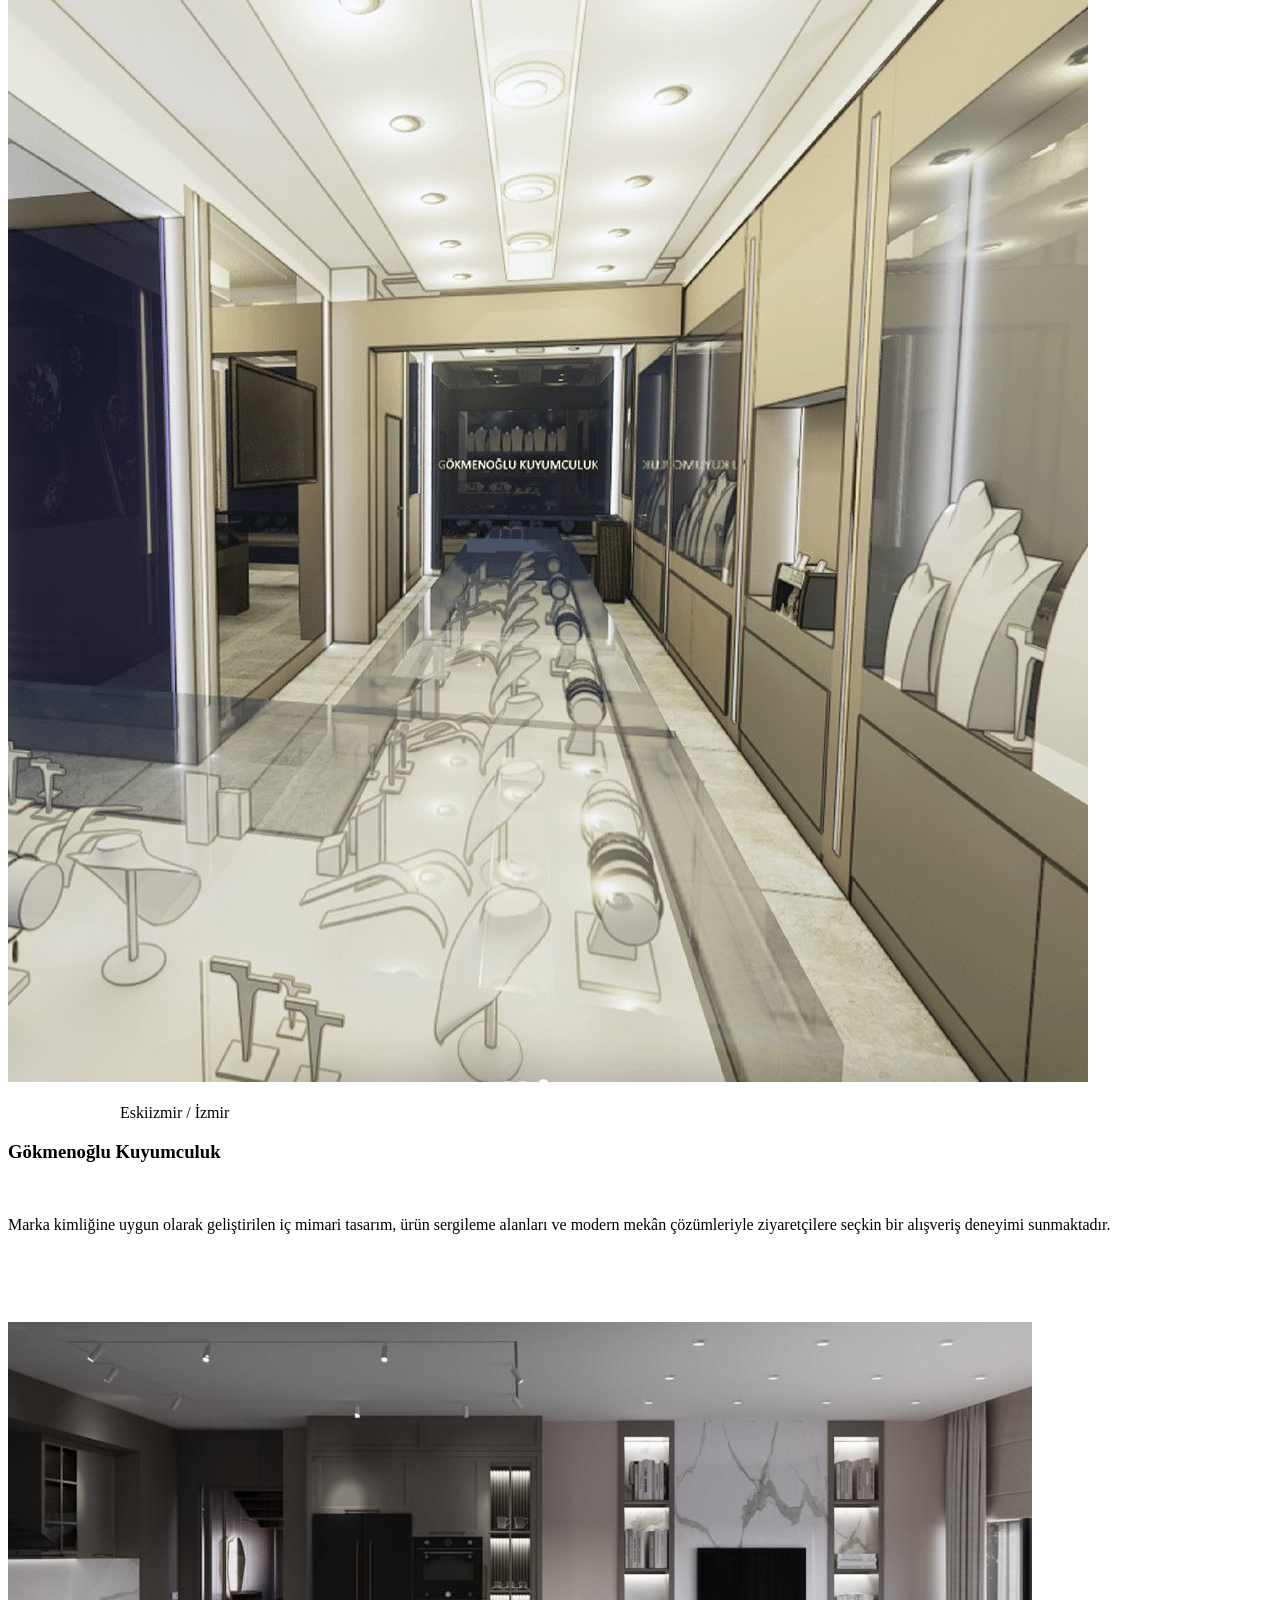
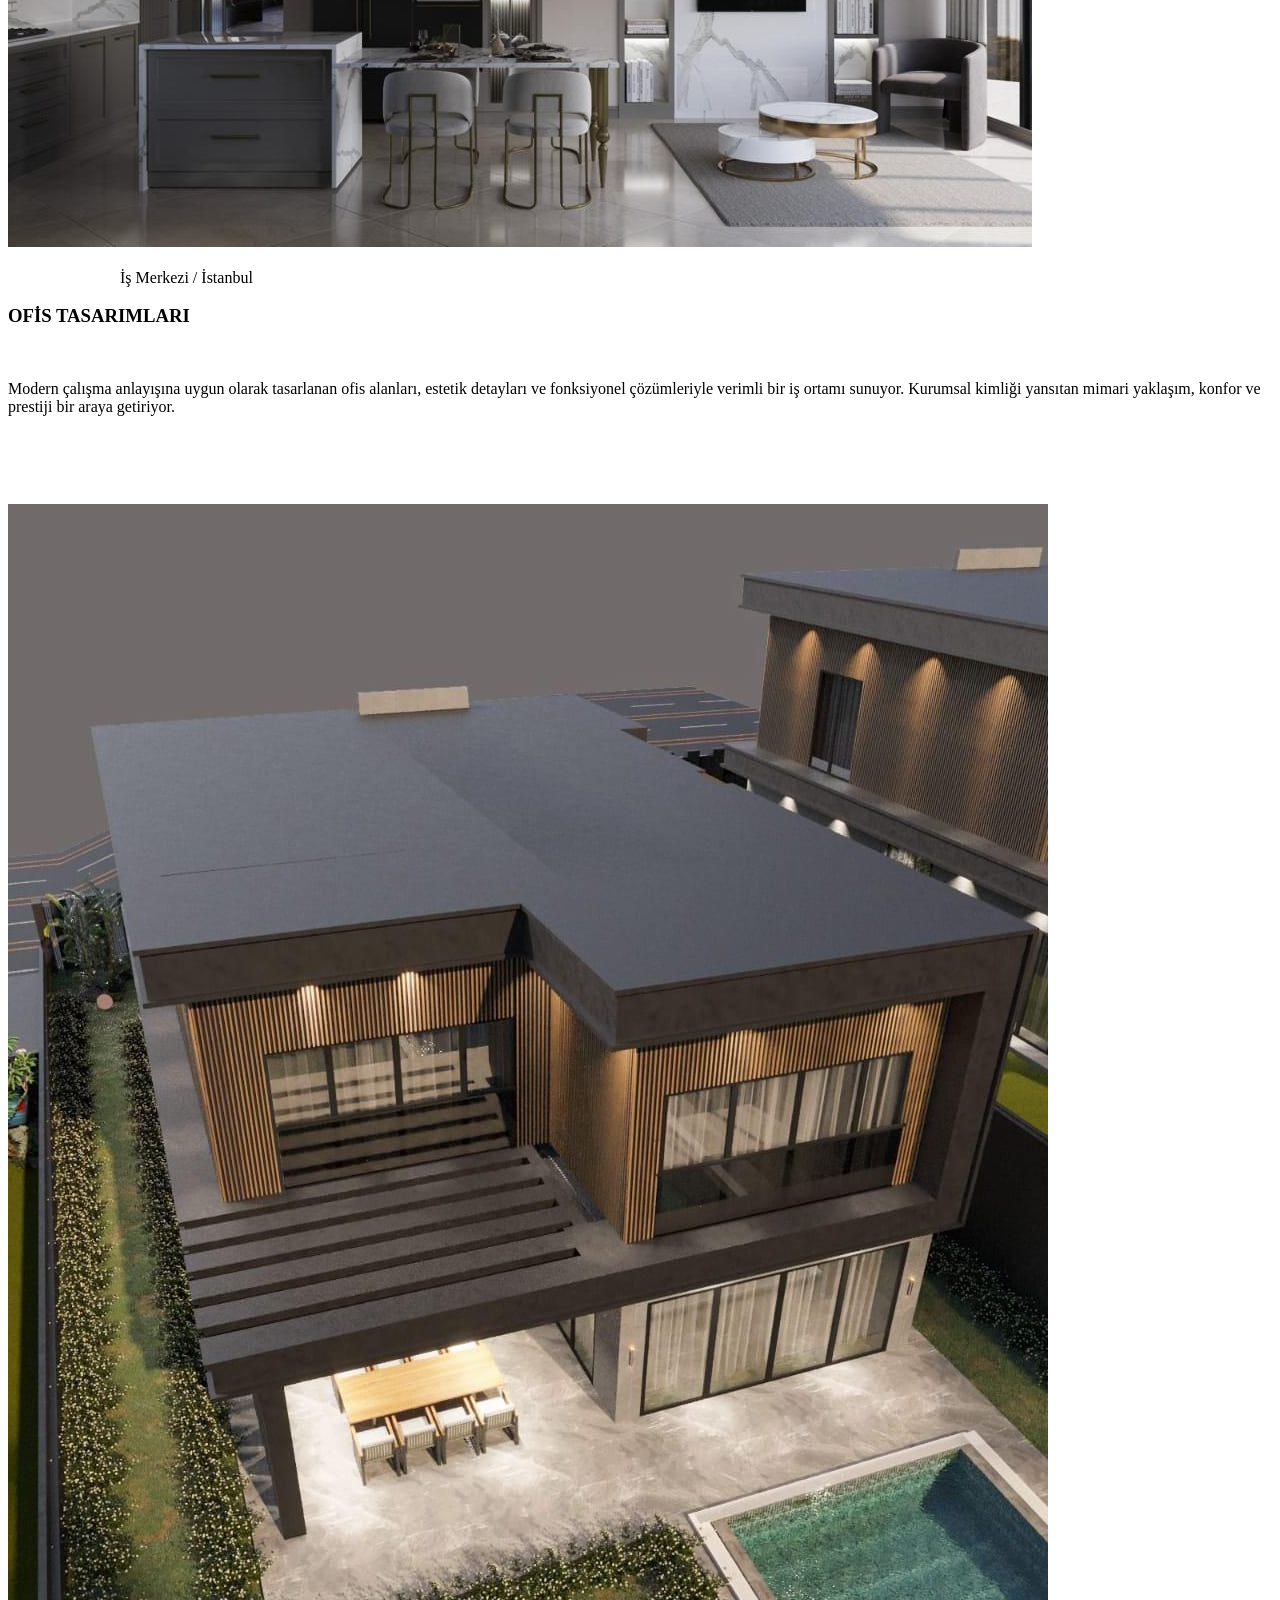
==== commit 752bd915: "Update index.html" ====
--- a/index.html
+++ b/index.html
@@ -1,757 +1,736 @@
 
 <!DOCTYPE html><html lang="tr"><head>
-    <meta charset="UTF-8">
-    <meta name="viewport" content="width=device-width, initial-scale=1.0">
-
-   <link rel="icon" type="image/png" href="resimler/favicon.png?v=2">
-
-    <title>Ad Astra Yapı | Yıldızlara Doğru</title>
-    <link rel="preconnect" href="https://fonts.googleapis.com">
-    <link rel="preconnect" href="https://fonts.gstatic.com" crossorigin>
-    <link href="https://fonts.googleapis.com/css2?family=Cinzel:wght@400;600;700&family=Montserrat:wght@300;400;500;600&family=Cairo:wght@300;400;600;700&display=swap" rel="stylesheet">
-    
-    <style>
-        /* --- Temel Değişkenler ve Reset --- */
-        :root {
-            --gold-primary: #D4AF37;
-            --gold-dark: #AA7C11;
-            --gold-light: #F3E5AB;
-            --bg-white: #FFFFFF;
-            --bg-light: #F9F9F9;
-            --text-dark: #1C1C1C;
-            --text-muted: #666666;
-            --transition: all 0.4s cubic-bezier(0.25, 1, 0.5, 1);
-        }
-
-        * {
-            margin: 0;
-            padding: 0;
-            box-sizing: border-box;
-        }
-
-        html {
-            scroll-behavior: smooth;
-        }
-
-        body {
-            font-family: 'Montserrat', sans-serif;
-            background-color: var(--bg-white);
-            color: var(--text-dark);
-            line-height: 1.6;
-            overflow-x: hidden;
-        }
-
-        body[dir="rtl"] {
-            font-family: 'Cairo', sans-serif;
-        }
-
-        h1, h2, h3, h4, .brand-name {
-            font-family: 'Cinzel', serif;
-            letter-spacing: 2px;
-        }
-        
-        body[dir="rtl"] h1, body[dir="rtl"] h2, body[dir="rtl"] h3, body[dir="rtl"] h4 {
-            font-family: 'Cairo', sans-serif;
-            letter-spacing: 0px;
-        }
-
-        .container {
-            width: 95%;
-            max-width: 1400px;
-            margin: 0 auto;
-        }
-
-        .btn-gold {
-            display: inline-block;
-            padding: 14px 36px;
-            border: 1px solid var(--gold-primary);
-            background-color: transparent;
-            color: var(--text-dark);
-            text-decoration: none;
-            text-transform: uppercase;
-            font-size: 0.85rem;
-            font-weight: 600;
-            letter-spacing: 2px;
-            transition: var(--transition);
-            cursor: pointer;
-        }
-
-        .btn-gold:hover {
-            background-color: var(--gold-primary);
-            color: white;
-            box-shadow: 0 10px 20px rgba(212, 175, 55, 0.15);
-            transform: translateY(-2px);
-        }
-
-        .section-title {
-            text-align: center;
-            margin-bottom: 60px;
-        }
-
-        .section-title h2 {
-            font-size: 2.5rem;
-            font-weight: 400;
-            position: relative;
-            display: inline-block;
-            padding-bottom: 15px;
-        }
-
-        .section-title h2::after {
-            content: '';
-            position: absolute;
-            bottom: 0;
-            left: 50%;
-            transform: translateX(-50%);
-            width: 60px;
-            height: 1px;
-            background-color: var(--gold-primary);
-        }
-
-        .section-title p {
-            color: var(--text-muted);
-            font-size: 0.9rem;
-            text-transform: uppercase;
-            letter-spacing: 3px;
-            margin-top: 10px;
-        }
-
-        header {
-            position: fixed;
-            top: 0;
-            left: 0;
-            width: 100%;
-            z-index: 1000;
-            background-color: rgba(255, 255, 255, 0.95);
-            border-bottom: 1px solid rgba(212, 175, 55, 0.2);
-            backdrop-filter: blur(10px);
-            transition: var(--transition);
-        }
-
-        .nav-container {
-            display: grid;
-            grid-template-columns: auto 1fr auto;
-            align-items: center;
-            padding: 15px 0;
-            gap: 20px;
-        }
-
-        .logo {
-            text-decoration: none;
-            color: var(--text-dark);
-            display: flex;
-            align-items: center;
-            gap: 12px;
-        }
-
-        .logo-img {
-            height: 42px;
-            width: auto;
-            object-fit: contain;
-        }
-
-        .logo-text {
-            display: flex;
-            flex-direction: column;
-        }
-
-        .logo .main-logo {
-            font-size: 1.4rem;
-            font-weight: 700;
-            color: var(--text-dark);
-            line-height: 1.2;
-        }
-
-        .logo .sub-logo {
-            font-size: 0.55rem;
-            letter-spacing: 3px;
-            color: var(--gold-primary);
-            text-transform: uppercase;
-        }
-
-        nav {
-            display: flex;
-            justify-content: center;
-        }
-
-        nav ul {
-            display: flex;
-            list-style: none;
-            gap: 30px;
-        }
-
-        nav ul a {
-            text-decoration: none;
-            color: var(--text-dark);
-            font-size: 0.85rem;
-            font-weight: 500;
-            text-transform: uppercase;
-            letter-spacing: 1px;
-            transition: var(--transition);
-            position: relative;
-            padding: 5px 0;
-        }
-
-        nav ul a::after {
-            content: '';
-            position: absolute;
-            bottom: 0;
-            left: 0;
-            width: 0;
-            height: 1px;
-            background-color: var(--gold-primary);
-            transition: var(--transition);
-        }
-
-        nav ul a:hover::after,
-        nav ul a.active::after {
-            width: 100%;
-        }
-
-        nav ul a:hover,
-        nav ul a.active {
-            color: var(--gold-primary);
-        }
-
-        .header-right {
-            display: flex;
-            align-items: center;
-            gap: 20px;
-        }
-
-        .header-email {
-            font-size: 0.8rem;
-            color: var(--text-muted);
-            text-decoration: none;
-            font-weight: 500;
-            transition: var(--transition);
-            display: flex;
-            align-items: center;
-            gap: 5px;
-        }
-
-        .header-email:hover {
-            color: var(--gold-primary);
-        }
-
-        .btn-header-whatsapp {
-            padding: 10px 20px;
-            border: 1px solid var(--gold-primary);
-            background-color: var(--gold-primary);
-            color: white;
-            text-decoration: none;
-            text-transform: uppercase;
-            font-size: 0.75rem;
-            font-weight: 600;
-            letter-spacing: 1px;
-            transition: var(--transition);
-        }
-
-        .btn-header-whatsapp:hover {
-            background-color: transparent;
-            color: var(--text-dark);
-            box-shadow: 0 4px 12px rgba(212, 175, 55, 0.1);
-        }
-
-        .lang-selector {
-            position: relative;
-            display: inline-block;
-        }
-
-        .lang-btn {
-            background: transparent;
-            border: 1px solid rgba(0, 0, 0, 0.1);
-            padding: 8px 12px;
-            font-size: 0.8rem;
-            font-weight: 600;
-            cursor: pointer;
-            display: flex;
-            align-items: center;
-            gap: 5px;
-            font-family: 'Montserrat', sans-serif;
-            text-transform: uppercase;
-            transition: var(--transition);
-        }
-
-        .lang-btn:hover {
-            border-color: var(--gold-primary);
-            color: var(--gold-primary);
-        }
-
-        .lang-dropdown {
-            display: none;
-            position: absolute;
-            right: 0;
-            top: 100%;
-            background: white;
-            border: 1px solid rgba(0, 0, 0, 0.08);
-            box-shadow: 0 10px 25px rgba(0,0,0,0.05);
-            list-style: none;
-            min-width: 120px;
-            z-index: 1010;
-        }
-
-        body[dir="rtl"] .lang-dropdown {
-            right: auto;
-            left: 0;
-        }
-
-        .lang-dropdown li {
-            padding: 10px 15px;
-            font-size: 0.8rem;
-            cursor: pointer;
-            transition: var(--transition);
-            font-weight: 500;
-        }
-
-        .lang-dropdown li:hover {
-            background-color: var(--bg-light);
-            color: var(--gold-primary);
-        }
-
-        .lang-selector:hover .lang-dropdown {
-            display: block;
-        }
-
-        /* --- Hero Section --- */
-        #hero {
-            height: 100vh;
-            display: flex;
-            align-items: center;
-            position: relative;
-            background: linear-gradient(rgba(255,255,255,0.85), rgba(255,255,255,0.7)), url('https://images.unsplash.com/photo-1600585154340-be6161a56a0c?auto=format&fit=crop&w=1920&q=80') no-repeat center center/cover;
-            padding-top: 80px;
-        }
-
-        .hero-content {
-            max-width: 700px;
-            animation: fadeIn 1.5s ease-out;
-        }
-
-        .hero-subtitle {
-            font-size: 0.9rem;
-            text-transform: uppercase;
-            letter-spacing: 6px;
-            color: var(--gold-dark);
-            margin-bottom: 20px;
-            font-weight: 600;
-        }
-
-        .hero-content h1 {
-            font-size: 4rem;
-            font-weight: 400;
-            line-height: 1.2;
-            margin-bottom: 30px;
-        }
-
-        .hero-content h1 span {
-            color: var(--gold-primary);
-            font-weight: 700;
-        }
-
-        .hero-content p {
-            font-size: 1.05rem;
-            color: var(--text-muted);
-            margin-bottom: 40px;
-            font-weight: 300;
-        }
-
-        /* --- Hakkımızda Bölümü --- */
-        #about {
-            padding: 140px 0;
-            background-color: var(--bg-white);
-        }
-
-        .about-grid {
-            display: grid;
-            grid-template-columns: 1fr 1fr;
-            gap: 80px;
-            align-items: center;
-        }
-
-        .about-img {
-            position: relative;
-        }
-
-        .about-img img {
-            width: 100%;
-            height: auto;
-            border: 1px solid rgba(212, 175, 55, 0.3);
-            padding: 15px;
-            background-color: var(--bg-white);
-        }
-
-        .about-img::before {
-            content: '';
-            position: absolute;
-            top: -20px;
-            left: -20px;
-            width: 100px;
-            height: 100px;
-            border-top: 2px solid var(--gold-primary);
-            border-left: 2px solid var(--gold-primary);
-            z-index: 1;
-        }
-
-        body[dir="rtl"] .about-img::before {
-            left: auto;
-            right: -20px;
-            border-left: none;
-            border-right: 2px solid var(--gold-primary);
-        }
-
-        .about-text h3 {
-            font-size: 1.8rem;
-            margin-bottom: 25px;
-            font-weight: 400;
-        }
-
-        .about-text p {
-            color: var(--text-muted);
-            margin-bottom: 20px;
-            font-size: 1rem;
-        }
-
-        /* --- Öne Çıkan Projeler (Carousel Yapısı) --- */
-        #projects {
-            padding: 140px 0;
-            background-color: var(--bg-white);
-            position: relative;
-        }
-
-        .project-carousel-wrapper {
-            position: relative;
-            width: 100%;
-            margin-top: 40px;
-        }
-
-        .project-carousel {
-            display: flex;
-            gap: 30px;
-            overflow-x: auto;
-            -webkit-overflow-scrolling: touch;
-            scroll-behavior: smooth;
-            padding: 20px 0;
-            scrollbar-width: none;
-            touch-action: pan-x;
-            cursor: grab;
-        }
-
-        .project-carousel::-webkit-scrollbar {
-            display: none;
-        }
-
-        .project-card {
-            flex: 0 0 calc(33.333% - 20px);
-            background: var(--bg-light);
-            border: 1px solid rgba(0,0,0,0.05);
-            overflow: hidden;
-            transition: var(--transition);
-            position: relative;
-        }
-
-        .project-card:hover {
-            transform: translateY(-10px);
-            border-color: var(--gold-primary);
-            box-shadow: 0 20px 40px rgba(0,0,0,0.05);
-        }
-
-        .project-img-wrapper {
-            overflow: hidden;
-            height: 300px;
-        }
-
-        .project-card img {
-            width: 100%;
-            height: 100%;
-            object-fit: cover;
-            transition: var(--transition);
-        }
-
-        .project-card:hover img {
-            transform: scale(1.08);
-        }
-
-        .project-info {
-            padding: 30px;
-        }
-
-        .project-info span {
-            font-size: 0.75rem;
-            color: var(--gold-dark);
-            text-transform: uppercase;
-            letter-spacing: 2px;
-            display: block;
-            margin-bottom: 10px;
-        }
-
-        .project-info h3 {
-            font-size: 1.3rem;
-            margin-bottom: 15px;
-            font-weight: 400;
-        }
-
-        .carousel-btn {
-            position: absolute;
-            top: 50%;
-            transform: translateY(-50%);
-            width: 55px;
-            height: 55px;
-            background-color: rgba(255, 255, 255, 0.9);
-            border: 1px solid rgba(212, 175, 55, 0.4);
-            color: var(--text-dark);
-            border-radius: 50%;
-            display: flex;
-            align-items: center;
-            justify-content: center;
-            font-size: 1.5rem;
-            cursor: pointer;
-            z-index: 10;
-            transition: var(--transition);
-            box-shadow: 0 4px 15px rgba(0,0,0,0.05);
-        }
-
-        .carousel-btn:hover {
-            background-color: var(--gold-primary);
-            color: white;
-            border-color: var(--gold-primary);
-        }
-
-        .carousel-btn.prev { left: -25px; }
-        .carousel-btn.next { right: -25px; }
-
-        /* --- Vizyon ve Kurumsal Değerler --- */
-        #vision {
-            padding: 140px 0;
-            background: linear-gradient(rgba(28,28,28,0.02), rgba(28,28,28,0.02)), var(--bg-light);
-        }
-
-        .vision-grid {
-            display: grid;
-            grid-template-columns: repeat(2, 1fr);
-            gap: 40px;
-        }
-
-        .vision-card {
-            background-color: var(--bg-white);
-            padding: 50px;
-            border-left: 3px solid var(--gold-primary);
-            box-shadow: 0 10px 30px rgba(0,0,0,0.02);
-        }
-
-        body[dir="rtl"] .vision-card {
-            border-left: none;
-            border-right: 3px solid var(--gold-primary);
-        }
-
-        .vision-card h3 {
-            font-size: 1.5rem;
-            margin-bottom: 20px;
-            color: var(--text-dark);
-        }
-
-        /* --- İletişim Bölümü --- */
-        #contact {
-            padding: 140px 0;
-            background-color: var(--bg-white);
-        }
-
-        .contact-grid {
-            display: grid;
-            grid-template-columns: 1fr 1fr;
-            gap: 80px;
-        }
-
-        .contact-form form {
-            display: grid;
-            grid-template-columns: 1fr;
-            gap: 25px;
-        }
-
-        .form-group input, .form-group textarea {
-            width: 100%;
-            padding: 15px 0;
-            border: none;
-            border-bottom: 1px solid #CCCCCC;
-            background: transparent;
-            font-family: 'Montserrat', sans-serif;
-            font-size: 0.9rem;
-            transition: var(--transition);
-            outline: none;
-        }
-
-        body[dir="rtl"] .form-group input, body[dir="rtl"] .form-group textarea {
-            font-family: 'Cairo', sans-serif;
-        }
-
-        .form-group input:focus, .form-group textarea:focus {
-            border-bottom: 1px solid var(--gold-primary);
-        }
-
-        .contact-info-wrapper {
-            display: flex;
-            flex-direction: column;
-            justify-content: flex-start;
-            gap: 30px;
-        }
-
-        .info-item h4 {
-            font-size: 1.1rem;
-            color: var(--gold-dark);
-            margin-bottom: 10px;
-        }
-
-        .map-container {
-            width: 100%;
-            height: 200px;
-            border: 1px solid rgba(212, 175, 55, 0.3);
-            padding: 6px;
-            background-color: var(--bg-white);
-            margin-top: 10px;
-            box-shadow: 0 10px 25px rgba(0, 0, 0, 0.02);
-        }
-
-        .map-container iframe {
-            width: 100%;
-            height: 100%;
-            border: none;
-        }
-
-        /* --- Footer --- */
-        footer {
-            background-color: #1C1C1C;
-            color: #FFFFFF;
-            padding: 80px 0 30px 0;
-            font-size: 0.9rem;
-        }
-
-        .footer-grid {
-            display: grid;
-            grid-template-columns: 2fr 1fr 1fr;
-            gap: 60px;
-            margin-bottom: 60px;
-        }
-
-        .footer-logo .main-logo {
-            color: #FFFFFF;
-            font-size: 1.8rem;
-        }
-
-        .footer-about p {
-            color: #999999;
-            margin-top: 20px;
-            font-weight: 300;
-            max-width: 400px;
-        }
-
-        .footer-links h4 {
-            color: var(--gold-primary);
-            margin-bottom: 25px;
-            font-size: 1rem;
-        }
-
-        .footer-links ul {
-            list-style: none;
-            display: flex;
-            flex-direction: column;
-            gap: 15px;
-        }
-
-        .footer-links ul a {
-            color: #CCCCCC;
-            text-decoration: none;
-            transition: var(--transition);
-        }
-
-        .footer-links ul a:hover {
-            color: var(--gold-primary);
-            padding-left: 5px;
-        }
-        
-        body[dir="rtl"] .footer-links ul a:hover {
-            padding-left: 0;
-            padding-right: 5px;
-        }
-
-        .copyright {
-            text-align: center;
-            padding-top: 30px;
-            border-top: 1px solid #333333;
-            color: #666666;
-            font-size: 0.8rem;
-            letter-spacing: 1px;
-        }
-
-        @keyframes fadeIn {
-            from { opacity: 0; transform: translateY(30px); }
-            to { opacity: 1; transform: translateY(0); }
-        }
-
-        /* --- Responsive Tasarım --- */
-       /* YENİ VE DÜZELTİLMİŞ YAPI */
-@media (max-width: 1200px) {
-    .nav-container { 
-        grid-template-columns: auto 1fr; 
-    }
-
-    /* Mail adresini gizle, sadece buton kalsın */
-    .header-email { 
-        display: none; 
-    }
-
-    /* header-right'ı gizlemek yerine sadece daraltalım */
-    .header-right {
-        display: flex;
-        gap: 10px;
-    }
-}
-
-@media (max-width: 768px) {
-    /* Buradaki diğer grid ayarların kalsın, sadece üstteki header-right düzeltmesi yeterli */
-    .nav-container {
-        flex-direction: column;
-        gap: 15px;
-    }
-}
-            .header-right {
-                display: none;
-            }
-        }
-
-        @media (max-width: 992px) {
-            .about-grid, .vision-grid, .contact-grid, .footer-grid {
-                grid-template-columns: 1fr;
-                gap: 40px;
-            }
-            nav {
-                display: none;
-            }
-            .project-card {
-                flex: 0 0 calc(50% - 15px);
-            }
-            .carousel-btn {
-                width: 45px;
-                height: 45px;
-                font-size: 1.2rem;
-            }
-            .carousel-btn.prev { left: 5px; }
-            .carousel-btn.next { right: 5px; }
-        }
-
-        @media (max-width: 600px) {
-            .project-card {
-                flex: 0 0 100%;
-            }
-            .carousel-btn {
-                display: flex;
-                width: 42px;
-                height: 42px;
-                font-size: 1rem;
-                top: 45%;
-            }
-            .carousel-btn.prev { left: 5px; }
-            .carousel-btn.next { right: 5px; }
-        }
-        @media(max-width:768px){
+    <meta charset="UTF-8">
+    <meta name="viewport" content="width=device-width, initial-scale=1.0">
+
+   <link rel="icon" type="image/png" href="resimler/favicon.png?v=2">
+
+    <title>Ad Astra Yapı | Yıldızlara Doğru</title>
+    <link rel="preconnect" href="https://fonts.googleapis.com">
+    <link rel="preconnect" href="https://fonts.gstatic.com" crossorigin>
+    <link href="https://fonts.googleapis.com/css2?family=Cinzel:wght@400;600;700&family=Montserrat:wght@300;400;500;600&family=Cairo:wght@300;400;600;700&display=swap" rel="stylesheet">
+    
+    <style>
+        /* --- Temel Değişkenler ve Reset --- */
+        :root {
+            --gold-primary: #D4AF37;
+            --gold-dark: #AA7C11;
+            --gold-light: #F3E5AB;
+            --bg-white: #FFFFFF;
+            --bg-light: #F9F9F9;
+            --text-dark: #1C1C1C;
+            --text-muted: #666666;
+            --transition: all 0.4s cubic-bezier(0.25, 1, 0.5, 1);
+        }
+
+        * {
+            margin: 0;
+            padding: 0;
+            box-sizing: border-box;
+        }
+
+        html {
+            scroll-behavior: smooth;
+        }
+
+        body {
+            font-family: 'Montserrat', sans-serif;
+            background-color: var(--bg-white);
+            color: var(--text-dark);
+            line-height: 1.6;
+            overflow-x: hidden;
+        }
+
+        body[dir="rtl"] {
+            font-family: 'Cairo', sans-serif;
+        }
+
+        h1, h2, h3, h4, .brand-name {
+            font-family: 'Cinzel', serif;
+            letter-spacing: 2px;
+        }
+        
+        body[dir="rtl"] h1, body[dir="rtl"] h2, body[dir="rtl"] h3, body[dir="rtl"] h4 {
+            font-family: 'Cairo', sans-serif;
+            letter-spacing: 0px;
+        }
+
+        .container {
+            width: 95%;
+            max-width: 1400px;
+            margin: 0 auto;
+        }
+
+        .btn-gold {
+            display: inline-block;
+            padding: 14px 36px;
+            border: 1px solid var(--gold-primary);
+            background-color: transparent;
+            color: var(--text-dark);
+            text-decoration: none;
+            text-transform: uppercase;
+            font-size: 0.85rem;
+            font-weight: 600;
+            letter-spacing: 2px;
+            transition: var(--transition);
+            cursor: pointer;
+        }
+
+        .btn-gold:hover {
+            background-color: var(--gold-primary);
+            color: white;
+            box-shadow: 0 10px 20px rgba(212, 175, 55, 0.15);
+            transform: translateY(-2px);
+        }
+
+        .section-title {
+            text-align: center;
+            margin-bottom: 60px;
+        }
+
+        .section-title h2 {
+            font-size: 2.5rem;
+            font-weight: 400;
+            position: relative;
+            display: inline-block;
+            padding-bottom: 15px;
+        }
+
+        .section-title h2::after {
+            content: '';
+            position: absolute;
+            bottom: 0;
+            left: 50%;
+            transform: translateX(-50%);
+            width: 60px;
+            height: 1px;
+            background-color: var(--gold-primary);
+        }
+
+        .section-title p {
+            color: var(--text-muted);
+            font-size: 0.9rem;
+            text-transform: uppercase;
+            letter-spacing: 3px;
+            margin-top: 10px;
+        }
+
+        header {
+            position: fixed;
+            top: 0;
+            left: 0;
+            width: 100%;
+            z-index: 1000;
+            background-color: rgba(255, 255, 255, 0.95);
+            border-bottom: 1px solid rgba(212, 175, 55, 0.2);
+            backdrop-filter: blur(10px);
+            transition: var(--transition);
+        }
+
+        .nav-container {
+            display: grid;
+            grid-template-columns: auto 1fr auto;
+            align-items: center;
+            padding: 15px 0;
+            gap: 20px;
+        }
+
+        .logo {
+            text-decoration: none;
+            color: var(--text-dark);
+            display: flex;
+            align-items: center;
+            gap: 12px;
+        }
+
+        .logo-img {
+            height: 42px;
+            width: auto;
+            object-fit: contain;
+        }
+
+        .logo-text {
+            display: flex;
+            flex-direction: column;
+        }
+
+        .logo .main-logo {
+            font-size: 1.4rem;
+            font-weight: 700;
+            color: var(--text-dark);
+            line-height: 1.2;
+        }
+
+        .logo .sub-logo {
+            font-size: 0.55rem;
+            letter-spacing: 3px;
+            color: var(--gold-primary);
+            text-transform: uppercase;
+        }
+
+        nav {
+            display: flex;
+            justify-content: center;
+        }
+
+        nav ul {
+            display: flex;
+            list-style: none;
+            gap: 30px;
+        }
+
+        nav ul a {
+            text-decoration: none;
+            color: var(--text-dark);
+            font-size: 0.85rem;
+            font-weight: 500;
+            text-transform: uppercase;
+            letter-spacing: 1px;
+            transition: var(--transition);
+            position: relative;
+            padding: 5px 0;
+        }
+
+        nav ul a::after {
+            content: '';
+            position: absolute;
+            bottom: 0;
+            left: 0;
+            width: 0;
+            height: 1px;
+            background-color: var(--gold-primary);
+            transition: var(--transition);
+        }
+
+        nav ul a:hover::after,
+        nav ul a.active::after {
+            width: 100%;
+        }
+
+        nav ul a:hover,
+        nav ul a.active {
+            color: var(--gold-primary);
+        }
+
+        .header-right {
+            display: flex;
+            align-items: center;
+            gap: 20px;
+        }
+
+        .header-email {
+            font-size: 0.8rem;
+            color: var(--text-muted);
+            text-decoration: none;
+            font-weight: 500;
+            transition: var(--transition);
+            display: flex;
+            align-items: center;
+            gap: 5px;
+        }
+
+        .header-email:hover {
+            color: var(--gold-primary);
+        }
+
+        .btn-header-whatsapp {
+            padding: 10px 20px;
+            border: 1px solid var(--gold-primary);
+            background-color: var(--gold-primary);
+            color: white;
+            text-decoration: none;
+            text-transform: uppercase;
+            font-size: 0.75rem;
+            font-weight: 600;
+            letter-spacing: 1px;
+            transition: var(--transition);
+        }
+
+        .btn-header-whatsapp:hover {
+            background-color: transparent;
+            color: var(--text-dark);
+            box-shadow: 0 4px 12px rgba(212, 175, 55, 0.1);
+        }
+
+        .lang-selector {
+            position: relative;
+            display: inline-block;
+        }
+
+        .lang-btn {
+            background: transparent;
+            border: 1px solid rgba(0, 0, 0, 0.1);
+            padding: 8px 12px;
+            font-size: 0.8rem;
+            font-weight: 600;
+            cursor: pointer;
+            display: flex;
+            align-items: center;
+            gap: 5px;
+            font-family: 'Montserrat', sans-serif;
+            text-transform: uppercase;
+            transition: var(--transition);
+        }
+
+        .lang-btn:hover {
+            border-color: var(--gold-primary);
+            color: var(--gold-primary);
+        }
+
+        .lang-dropdown {
+            display: none;
+            position: absolute;
+            right: 0;
+            top: 100%;
+            background: white;
+            border: 1px solid rgba(0, 0, 0, 0.08);
+            box-shadow: 0 10px 25px rgba(0,0,0,0.05);
+            list-style: none;
+            min-width: 120px;
+            z-index: 1010;
+        }
+
+        body[dir="rtl"] .lang-dropdown {
+            right: auto;
+            left: 0;
+        }
+
+        .lang-dropdown li {
+            padding: 10px 15px;
+            font-size: 0.8rem;
+            cursor: pointer;
+            transition: var(--transition);
+            font-weight: 500;
+        }
+
+        .lang-dropdown li:hover {
+            background-color: var(--bg-light);
+            color: var(--gold-primary);
+        }
+
+        .lang-selector:hover .lang-dropdown {
+            display: block;
+        }
+
+        /* --- Hero Section --- */
+        #hero {
+            height: 100vh;
+            display: flex;
+            align-items: center;
+            position: relative;
+            background: linear-gradient(rgba(255,255,255,0.85), rgba(255,255,255,0.7)), url('https://images.unsplash.com/photo-1600585154340-be6161a56a0c?auto=format&fit=crop&w=1920&q=80') no-repeat center center/cover;
+            padding-top: 80px;
+        }
+
+        .hero-content {
+            max-width: 700px;
+            animation: fadeIn 1.5s ease-out;
+        }
+
+        .hero-subtitle {
+            font-size: 0.9rem;
+            text-transform: uppercase;
+            letter-spacing: 6px;
+            color: var(--gold-dark);
+            margin-bottom: 20px;
+            font-weight: 600;
+        }
+
+        .hero-content h1 {
+            font-size: 4rem;
+            font-weight: 400;
+            line-height: 1.2;
+            margin-bottom: 30px;
+        }
+
+        .hero-content h1 span {
+            color: var(--gold-primary);
+            font-weight: 700;
+        }
+
+        .hero-content p {
+            font-size: 1.05rem;
+            color: var(--text-muted);
+            margin-bottom: 40px;
+            font-weight: 300;
+        }
+
+        /* --- Hakkımızda Bölümü --- */
+        #about {
+            padding: 140px 0;
+            background-color: var(--bg-white);
+        }
+
+        .about-grid {
+            display: grid;
+            grid-template-columns: 1fr 1fr;
+            gap: 80px;
+            align-items: center;
+        }
+
+        .about-img {
+            position: relative;
+        }
+
+        .about-img img {
+            width: 100%;
+            height: auto;
+            border: 1px solid rgba(212, 175, 55, 0.3);
+            padding: 15px;
+            background-color: var(--bg-white);
+        }
+
+        .about-img::before {
+            content: '';
+            position: absolute;
+            top: -20px;
+            left: -20px;
+            width: 100px;
+            height: 100px;
+            border-top: 2px solid var(--gold-primary);
+            border-left: 2px solid var(--gold-primary);
+            z-index: 1;
+        }
+
+        body[dir="rtl"] .about-img::before {
+            left: auto;
+            right: -20px;
+            border-left: none;
+            border-right: 2px solid var(--gold-primary);
+        }
+
+        .about-text h3 {
+            font-size: 1.8rem;
+            margin-bottom: 25px;
+            font-weight: 400;
+        }
+
+        .about-text p {
+            color: var(--text-muted);
+            margin-bottom: 20px;
+            font-size: 1rem;
+        }
+
+        /* --- Öne Çıkan Projeler (Carousel Yapısı) --- */
+        #projects {
+            padding: 140px 0;
+            background-color: var(--bg-white);
+            position: relative;
+        }
+
+        .project-carousel-wrapper {
+            position: relative;
+            width: 100%;
+            margin-top: 40px;
+        }
+
+        .project-carousel {
+            display: flex;
+            gap: 30px;
+            overflow-x: auto;
+            -webkit-overflow-scrolling: touch;
+            scroll-behavior: smooth;
+            padding: 20px 0;
+            scrollbar-width: none;
+            touch-action: pan-x;
+            cursor: grab;
+        }
+
+        .project-carousel::-webkit-scrollbar {
+            display: none;
+        }
+
+        .project-card {
+            flex: 0 0 calc(33.333% - 20px);
+            background: var(--bg-light);
+            border: 1px solid rgba(0,0,0,0.05);
+            overflow: hidden;
+            transition: var(--transition);
+            position: relative;
+        }
+
+        .project-card:hover {
+            transform: translateY(-10px);
+            border-color: var(--gold-primary);
+            box-shadow: 0 20px 40px rgba(0,0,0,0.05);
+        }
+
+        .project-img-wrapper {
+            overflow: hidden;
+            height: 300px;
+        }
+
+        .project-card img {
+            width: 100%;
+            height: 100%;
+            object-fit: cover;
+            transition: var(--transition);
+        }
+
+        .project-card:hover img {
+            transform: scale(1.08);
+        }
+
+        .project-info {
+            padding: 30px;
+        }
+
+        .project-info span {
+            font-size: 0.75rem;
+            color: var(--gold-dark);
+            text-transform: uppercase;
+            letter-spacing: 2px;
+            display: block;
+            margin-bottom: 10px;
+        }
+
+        .project-info h3 {
+            font-size: 1.3rem;
+            margin-bottom: 15px;
+            font-weight: 400;
+        }
+
+        .carousel-btn {
+            position: absolute;
+            top: 50%;
+            transform: translateY(-50%);
+            width: 55px;
+            height: 55px;
+            background-color: rgba(255, 255, 255, 0.9);
+            border: 1px solid rgba(212, 175, 55, 0.4);
+            color: var(--text-dark);
+            border-radius: 50%;
+            display: flex;
+            align-items: center;
+            justify-content: center;
+            font-size: 1.5rem;
+            cursor: pointer;
+            z-index: 10;
+            transition: var(--transition);
+            box-shadow: 0 4px 15px rgba(0,0,0,0.05);
+        }
+
+        .carousel-btn:hover {
+            background-color: var(--gold-primary);
+            color: white;
+            border-color: var(--gold-primary);
+        }
+
+        .carousel-btn.prev { left: -25px; }
+        .carousel-btn.next { right: -25px; }
+
+        /* --- Vizyon ve Kurumsal Değerler --- */
+        #vision {
+            padding: 140px 0;
+            background: linear-gradient(rgba(28,28,28,0.02), rgba(28,28,28,0.02)), var(--bg-light);
+        }
+
+        .vision-grid {
+            display: grid;
+            grid-template-columns: repeat(2, 1fr);
+            gap: 40px;
+        }
+
+        .vision-card {
+            background-color: var(--bg-white);
+            padding: 50px;
+            border-left: 3px solid var(--gold-primary);
+            box-shadow: 0 10px 30px rgba(0,0,0,0.02);
+        }
+
+        body[dir="rtl"] .vision-card {
+            border-left: none;
+            border-right: 3px solid var(--gold-primary);
+        }
+
+        .vision-card h3 {
+            font-size: 1.5rem;
+            margin-bottom: 20px;
+            color: var(--text-dark);
+        }
+
+        /* --- İletişim Bölümü --- */
+        #contact {
+            padding: 140px 0;
+            background-color: var(--bg-white);
+        }
+
+        .contact-grid {
+            display: grid;
+            grid-template-columns: 1fr 1fr;
+            gap: 80px;
+        }
+
+        .contact-form form {
+            display: grid;
+            grid-template-columns: 1fr;
+            gap: 25px;
+        }
+
+        .form-group input, .form-group textarea {
+            width: 100%;
+            padding: 15px 0;
+            border: none;
+            border-bottom: 1px solid #CCCCCC;
+            background: transparent;
+            font-family: 'Montserrat', sans-serif;
+            font-size: 0.9rem;
+            transition: var(--transition);
+            outline: none;
+        }
+
+        body[dir="rtl"] .form-group input, body[dir="rtl"] .form-group textarea {
+            font-family: 'Cairo', sans-serif;
+        }
+
+        .form-group input:focus, .form-group textarea:focus {
+            border-bottom: 1px solid var(--gold-primary);
+        }
+
+        .contact-info-wrapper {
+            display: flex;
+            flex-direction: column;
+            justify-content: flex-start;
+            gap: 30px;
+        }
+
+        .info-item h4 {
+            font-size: 1.1rem;
+            color: var(--gold-dark);
+            margin-bottom: 10px;
+        }
+
+        .map-container {
+            width: 100%;
+            height: 200px;
+            border: 1px solid rgba(212, 175, 55, 0.3);
+            padding: 6px;
+            background-color: var(--bg-white);
+            margin-top: 10px;
+            box-shadow: 0 10px 25px rgba(0, 0, 0, 0.02);
+        }
+
+        .map-container iframe {
+            width: 100%;
+            height: 100%;
+            border: none;
+        }
+
+        /* --- Footer --- */
+        footer {
+            background-color: #1C1C1C;
+            color: #FFFFFF;
+            padding: 80px 0 30px 0;
+            font-size: 0.9rem;
+        }
+
+        .footer-grid {
+            display: grid;
+            grid-template-columns: 2fr 1fr 1fr;
+            gap: 60px;
+            margin-bottom: 60px;
+        }
+
+        .footer-logo .main-logo {
+            color: #FFFFFF;
+            font-size: 1.8rem;
+        }
+
+        .footer-about p {
+            color: #999999;
+            margin-top: 20px;
+            font-weight: 300;
+            max-width: 400px;
+        }
+
+        .footer-links h4 {
+            color: var(--gold-primary);
+            margin-bottom: 25px;
+            font-size: 1rem;
+        }
+
+        .footer-links ul {
+            list-style: none;
+            display: flex;
+            flex-direction: column;
+            gap: 15px;
+        }
+
+        .footer-links ul a {
+            color: #CCCCCC;
+            text-decoration: none;
+            transition: var(--transition);
+        }
+
+        .footer-links ul a:hover {
+            color: var(--gold-primary);
+            padding-left: 5px;
+        }
+        
+        body[dir="rtl"] .footer-links ul a:hover {
+            padding-left: 0;
+            padding-right: 5px;
+        }
+
+        .copyright {
+            text-align: center;
+            padding-top: 30px;
+            border-top: 1px solid #333333;
+            color: #666666;
+            font-size: 0.8rem;
+            letter-spacing: 1px;
+        }
+
+        @keyframes fadeIn {
+            from { opacity: 0; transform: translateY(30px); }
+            to { opacity: 1; transform: translateY(0); }
+        }
+
+        /* --- Responsive Tasarım --- */
+        @media (max-width: 1200px) {
+            .nav-container {
+                grid-template-columns: auto 1fr;
+            }
+            .header-right {
+                display: none;
+            }
+        }
+
+        @media (max-width: 992px) {
+            .about-grid, .vision-grid, .contact-grid, .footer-grid {
+                grid-template-columns: 1fr;
+                gap: 40px;
+            }
+            nav {
+                display: none;
+            }
+            .project-card {
+                flex: 0 0 calc(50% - 15px);
+            }
+            .carousel-btn {
+                width: 45px;
+                height: 45px;
+                font-size: 1.2rem;
+            }
+            .carousel-btn.prev { left: 5px; }
+            .carousel-btn.next { right: 5px; }
+        }
+
+        @media (max-width: 600px) {
+            .project-card {
+                flex: 0 0 100%;
+            }
+            .carousel-btn {
+                display: flex;
+                width: 42px;
+                height: 42px;
+                font-size: 1rem;
+                top: 45%;
+            }
+            .carousel-btn.prev { left: 5px; }
+            .carousel-btn.next { right: 5px; }
+        }
+        @media(max-width:768px){
 
 header{
 padding:15px 5%;
@@ -816,551 +795,551 @@
 }
 
 }
-    </style></head><body>
-
-    <header>
-        <div class="container nav-container">
-            <a href="#" class="logo">
-                <img src="resimler/logo.png" alt="Ad Astra Logo" class="logo-img">
-                <div class="logo-text">
-                    <span class="main-logo">AD ASTRA</span>
-                    <span class="sub-logo" data-key="subLogo">YAPI / ARCHITECTURE</span>
-                </div>
-            </a>
-
-            <nav>
-                <ul>
-                    <li><a href="#hero" class="active" data-key="navHome">Ana Sayfa</a></li>
-                    <li><a href="#about" data-key="navAbout">Kurumsal</a></li>
-                    <li><a href="#projects" data-key="navProjects">Projelerimiz</a></li>
-                    <li><a href="#vision" data-key="navVision">Vizyon</a></li>
-                    <li><a href="#contact" data-key="navContact">İletişim</a></li>
-                </ul>
-            </nav>
-
-            <div class="header-right">
-                <a href="mailto:info@adastrayapi.com" class="header-email">✉ info@adastrayapi.com</a>
-                <a href="#" id="headerWhatsappBtn" class="btn-header-whatsapp" data-key="headerConnectBtn">İletişime Geç</a>
-                
-                <div class="lang-selector">
-                    <button class="lang-btn" id="currentLangBtn">TR ▼</button>
-                    <ul class="lang-dropdown">
-                        <li onclick="changeLanguage('tr')">Türkçe (TR)</li>
-                        <li onclick="changeLanguage('en')">English (EN)</li>
-                        <li onclick="changeLanguage('ar')">العربية (AR)</li>
-                    </ul>
-                </div>
-            </div>
-        </div>
-    </header>
-
-    <section id="hero">
-        <div class="container">
-            <div class="hero-content">
-                <p class="hero-subtitle" data-key="heroSubtitle">Yıldızlara Doğru Mimari Öyküler</p>
-                <h1 id="heroTitle">Geleceğin Yaşam Alanlarını <span>İnşa Ediyoruz</span></h1>
-                <p data-key="heroDesc">Ad Astra Yapı, lüksün ve estetiğin mükemmel uyumuyla sadece yapılar değil, nesiller boyu değerini koruyacak prestijli yaşam sanatı alanları tasarlar.</p>
-                <a href="#projects" class="btn-gold" data-key="heroBtn">Koleksiyonu Keşfet</a>
-            </div>
-        </div>
-    </section>
-
-    <section id="about">
-        <div class="container">
-            <div class="about-grid">
-                <div class="about-img">
-                    <img src="https://images.unsplash.com/photo-1512917774080-9991f1c4c750?auto=format&fit=crop&w=800&q=80" alt="Ad Astra Yapı Ofis">
-                </div>
-                <div class="about-text">
-                    <div class="section-title" style="text-align: initial; margin-bottom: 30px;">
-                        <p data-key="aboutPre">Biz Kimiz?</p>
-                        <h2 style="font-size: 2rem;" data-key="aboutTitle">Zamana Meydan Okuyan Silüetler</h2>
-                    </div>
-                    <p data-key="aboutP1">Çeyrek asırlık köklü geçmişimizle, "Ad Astra" prensibini kendimize kılavuz edindik. Mimaride kusursuz işçilik, elit materyal seçimi ve evrensel mühendislik standartlarını bir araya getiriyoruz.</p>
-                    <p data-key="aboutP2">Her projemizde, beyazın saflığını ve altının asaletini mimari çizgilerimize işleyerek, premium bir yaşam deneyiminin kapılarını aralıyoruz.</p>
-                    <a href="#contact" class="btn-gold" style="margin-top: 20px;" data-key="aboutBtn">Kurumsal Bilgi Al</a>
-                </div>
-            </div>
-        </div>
-    </section>
-
-    <section id="projects">
-        <div class="container">
-            <div class="section-title">
-                <p data-key="projectsPre">Seçkin Portföyümüz</p>
-                <h2 data-key="projectsTitle">Projelerimiz</h2>
-            </div>
-            
-            <div class="project-carousel-wrapper">
-                <button class="carousel-btn prev" id="prevBtn">⟪</button>
-                <div class="project-carousel" id="projectCarousel">
-                    
-                    <div class="project-card" data-tr-sub="Rezidans / İstanbul" data-en-sub="Residence / Istanbul" data-ar-sub="سكن / اسطنبول" data-tr-desc="Şehrin kalbinde, gökyüzüyle birleşen lüks penthouse yaşamı." data-en-desc="Luxury penthouse living merged with the sky, in the heart of the city." data-ar-desc="معيشة بنتهاوس فاخرة مدمجة مع السماء في قلب المدينة.">
-                        <div class="project-img-wrapper"><img src="resimler/proje1.png" alt="Astra Gold Mansions"></div>
-                        <div class="project-info">
-                            <span class="p-sub">Ürkmez / İzmir</span>
-                            <h3>Rota Life 1</h3>
-                            <p class="p-desc">Doğayla uyumlu mimarisi, özel sosyal alanları ve ayrıcalıklı konumuyla Rota Life 1, prestijli bir yaşamın yeni adresi.</p>
-                        </div>
-                    </div>
-                    
-                    <div class="project-card" data-tr-sub="Villa / Bodrum" data-en-sub="Villa / Bodrum" data-ar-sub="فيلا / بودروم" data-tr-desc="Denize sıfır, izole ve tamamen akıllı ev donanımlı malikaneler." data-en-desc="Seafront, isolated and fully smart home equipped mansions." data-ar-desc="قصور مواجهة للبحر، معزولة ومجهزة بالكامل بالمنزل الذكي.">
-                        <div class="project-img-wrapper"><img src="resimler/proje2.png" alt="Stella Marina Villas"></div>
-                        <div class="project-info">
-                            <span class="p-sub">Güllük / Bodrum</span>
-                            <h3>Güllük Yaşam Evleri</h3>
-                            <p class="p-desc">Modern mimarisi, özel bahçe alanları ve huzurlu yaşam anlayışıyla Güllük Yaşam Evleri , Bodrum'un doğal güzellikleri içerisinde ayrıcalıklı bir yaşam sunmaktadır.</p>
-                        </div>
-                    </div>
-                    
-                    <div class="project-card" data-tr-sub="Ticari / İzmir" data-en-sub="Commercial / Izmir" data-ar-sub="تجاري / إزمير" data-tr-desc="Uluslararası şirketlerin buluşma noktası olan premium ofis kompleksi." data-en-desc="Premium office complex which is the meeting point of international companies." data-ar-desc="مجمع مكاتب متميز وهو نقطة التقاء الشركات العالمية.">
-                        <div class="project-img-wrapper"><img src="resimler/proje3.png" alt="Orion Business Tower"></div>
-                        <div class="project-info">
-                            <span class="p-sub">Özdere / İzmir</span>
-                            <h3>Rota Life 2</h3>
-                            <p class="p-desc">Denize ve doğaya yakın konumu, geniş kullanım alanları ve çağdaş mimarisiyle Rota Life 2, yüksek yaşam kalitesini yatırım değeriyle buluşturuyor.</p>
-                        </div>
-                    </div>
-                    
-                    <div class="project-card" data-tr-sub="Rezidans / İzmir" data-en-sub="Residence / Izmir" data-ar-sub="سكن / إزمير" data-tr-desc="Bornova'nın merkezinde doğayla iç içe modern bir yaşam mimarisi." data-en-desc="Modern living architecture intertwined with nature in the center of Bornova." data-ar-desc="عمارة معيشية حديثة تتشابك مع الطبيعة في وسط بورنوفا.">
-                        <div class="project-img-wrapper"><img src="resimler/proje4.png"></div>
-                        <div class="project-info">
-                            <span class="p-sub">Bornova / İzmir</span>
-                            <h3>Doğal Işık ve Modern Yaşam</h3>
-                            <p class="p-desc">Bornova'nın merkezinde doğayla iç içe modern bir yaşam mimarisi.</p>
-                        </div>
-                    </div>
-                    
-                    <div class="project-card" data-tr-sub="Malikane / Çeşme" data-en-sub="Mansion / Cesme" data-ar-sub="قصر / تشيشمي" data-tr-desc="Ege'nin kristal sularına açılan sonsuzluk havuzlu özel tasarım lüks malikaneler." data-en-desc="Specially designed luxury mansions with infinity pools opening to the crystal waters of Aegean." data-ar-desc="قصور فاخرة مصممة خصيصًا مع حمامات سباحة متناهية تفتح على مياه بحر إيجة الكريستالية.">
-                        <div class="project-img-wrapper"><img src="resimler/proje5.png"></div>
-                        <div class="project-info">
-                            <span class="p-sub">Mavisehir / İzmir</span>
-                            <h3>Estetik İç Mekân Çözümleri</h3>
-                            <p class="p-desc">Minimalist tasarım yaklaşımı, sıcak malzeme dokuları ve ferah yaşam alanlarıyla iç mekânlarda modern yaşamın tüm gereksinimlerini estetik bir anlayışla yeniden yorumluyoruz.</p>
-                        </div>
-                    </div>
-                    
-                    <div class="project-card" data-tr-sub="Karma Proje / Ankara" data-en-sub="Mixed-Use / Ankara" data-ar-sub="مشروع mixed / أنقرة" data-tr-desc="Başkentte alışveriş, ofis ve elit konut konseptini tek bir kulede birleştiren sanat." data-en-desc="Art combining shopping, office and elite housing concepts in a single tower in the capital." data-ar-desc="الفن يجمع بين مفاهيم التسوق والمكاتب والإسكان النخبوي في برج واحد في العاصمة.">
-                        <div class="project-img-wrapper"><img src="resimler/proje6.png"></div>
-                        <div class="project-info">
-                            <span class="p-sub">Zaho / Irak</span>
-                            <h3>Fonksiyonel ve Şık Yaşam Alanları</h3>
-                            <p class="p-desc">İç mekân tasarımında modern mimari yaklaşımı esas alarak, estetik görünüm ve işlevselliği dengeli şekilde bir araya getiren özgün yaşam alanları tasarlıyoruz.</p>
-                        </div>
-                    </div>
-                    
-                    <div class="project-card" data-tr-sub="Otel / Antalya" data-en-sub="Hotel / Antalya" data-ar-sub="فندق / أنطاليا" data-tr-desc="Akdeniz sahillerinde 7 yıldızlı konforu minimal mimari ile harmanlayan resort projesi." data-en-desc="Resort project blending 7-star comfort with minimal architecture on the Mediterranean coast." data-ar-desc="مشروع منتجع يمزج بين راحة 7 نجوم والهندسة المعمارية البسيطة على ساحل البحر الأبيض المتوسط.">
-                        <div class="project-img-wrapper"><img src="resimler/proje7.png"></div>
-                        <div class="project-info">
-                            <span class="p-sub">Beyşehir / Konya</span>
-                            <h3>Modern İç Mekân Tasarımı</h3>
-                            <p class="p-desc">Kişiye özel tasarlanan yaşam alanları, modern mimari anlayışı ve fonksiyonel detaylarla konforu yeniden tanımlıyor</p>
-                        </div>
-                    </div>
-                    
-                    <div class="project-card" data-tr-sub="Yatay Mimari / Urla" data-en-sub="Low-Rise / Urla" data-ar-sub="عمارة أفقية / أورلا" data-tr-desc="Bağ yolları arasında, tamamen doğal taş işçiliğiyle üretilmiş ekolojik evler." data-en-desc="Ecological houses produced entirely with natural stonework among vineyard paths." data-ar-desc="بيوت بيئية منتجة بالكامل بأعمال الحجر الطبيعي بين مسارات مزارع الكروم.">
-                        <div class="project-img-wrapper"><img src="resimler/proje8.png"></div>
-                        <div class="project-info">
-                            <span class="p-sub">Özdere / İzmir</span>
-                            <h3>Bahçe Mimari Çözümleri</h3>
-                            <p class="p-desc">Yaşam alanlarını doğayla bütünleştiren peyzaj uygulamaları, özel bahçe tasarımları ve modern dış mekân düzenlemeleriyle konforlu ve estetik alanlar oluşturuyoruz.</p>
-                        </div>
-                    </div>
-                    
-                    <div class="project-card" data-tr-sub="Loft Konut / İstanbul" data-en-sub="Loft Housing / Istanbul" data-ar-sub="مسكن لوفت / اسطنبول" data-tr-desc="Tarihi dokunun modern çelik konstrüksiyonla buluştuğu endüstriyel lüks loftlar." data-en-desc="Industrial luxury lofts where historical texture meets modern steel construction." data-ar-desc="شقق لوفت فاخرة صناعية حيث تلتقي الملمس التاريخي مع الهياكل الفولاذية الحديثة.">
-                        <div class="project-img-wrapper"><img src="resimler/proje9.png"></div>
-                        <div class="project-info">
-                            <span class="p-sub">Loft Konut / İstanbul</span>
-                            <h3>Premium İç Mekân Tasarımı</h3>
-                            <p class="p-desc">Tarihi dokunun modern çelik konstrüksiyonla buluştuğu endüstriyel lüks loftlar.</p>
-                        </div>
-                    </div>
-                    
-                    <div class="project-card" data-tr-sub="Rezidans / Bursa" data-en-sub="Residence / Bursa" data-ar-sub="سكن / بورصة" data-tr-desc="Uludağ manzarasına hakim, termal altyapılı ve geniş teraslı elit daireler." data-en-desc="Elite apartments with thermal infrastructure and large terraces overlooking Uludag view." data-ar-desc="شقق نخبوية ببنية تحتية حرارية وشرفات واسعة تطل على منظر أولوداغ.">
-                        <div class="project-img-wrapper"><img src="resimler/proje10.png"></div>
-                        <div class="project-info">
-                            <span class="p-sub">Rezidans / Bursa</span>
-                            <h3>MODERN BANYO MİMARİSi</h3>
-                            <p class="p-desc">Doğal malzeme dokuları, modern çizgiler ve kaliteli detaylarla tasarlanan banyo alanları; estetik görünümü, fonksiyonelliği ve konforu bir araya getirerek yaşam alanlarına değer katıyor.</p>
-                        </div>
-                    </div>
-                    
-                    <div class="project-card" data-tr-sub="Villa / Göcek" data-en-sub="Villa / Gocek" data-ar-sub="فيلا / غوجيك" data-tr-desc="Özel tekne iskelesine sahip, çam ormanlarının içinde izole bir yaşam." data-en-desc="An isolated life in pine forests with a private boat pier." data-ar-desc="حياة معزولة في غابات الصنوبر مع رصيف قوارب خاص.">
-                        <div class="project-img-wrapper"><img src="resimler/proje11.png"></div>
-                        <div class="project-info">
-                            <span class="p-sub">Eskiizmir / İzmir</span>
-                            <h3>Gökmenoğlu Kuyumculuk</h3>
-                            <p class="p-desc">Marka kimliğine uygun olarak geliştirilen iç mimari tasarım, ürün sergileme alanları ve modern mekân çözümleriyle ziyaretçilere seçkin bir alışveriş deneyimi sunmaktadır.</p>
-                        </div>
-                    </div>
-                    
-                    <div class="project-card" data-tr-sub="İş Merkezi / İstanbul" data-en-sub="Business Center / Istanbul" data-ar-sub="مركز أعمال / اسطنبول" data-tr-desc="Finans merkezinde Leed Gold sertifikalı, yüksek teknolojik A+ ofis projesi." data-en-desc="Leed Gold certified, high-tech A+ office project in the financial center." data-ar-desc="مشروع مكاتب مرقّي من الفئة A+ حاصل على شهادة Leed Gold في المركز المالي.">
-                        <div class="project-img-wrapper"><img src="resimler/proje12.png"></div>
-                        <div class="project-info">
-                            <span class="p-sub">İş Merkezi / İstanbul</span>
-                            <h3>OFİS TASARIMLARI</h3>
-                            <p class="p-desc">Modern çalışma anlayışına uygun olarak tasarlanan ofis alanları, estetik detayları ve fonksiyonel çözümleriyle verimli bir iş ortamı sunuyor. Kurumsal kimliği yansıtan mimari yaklaşım, konfor ve prestiji bir araya getiriyor.</p>
-                        </div>
-                    </div>
-                    
-                    <div class="project-card" data-tr-sub="Malikane / Sapanca" data-en-sub="Mansion / Sapanca" data-ar-sub="قصر / سابانجا" data-tr-desc="Göl kıyısında, kış bahçeli ve geniş botanik alanlı müstakil lüks yaşam." data-en-desc="Detached luxury living with a winter garden and large botanical area by the lake." data-ar-desc="حياة فاخرة منفصلة مع حديقة شتوية ومنطقة نباتية واسعة بجوار البحيرة.">
-                        <div class="project-img-wrapper"><img src="resimler/proje13.png"></div>
-                        <div class="project-info">
-                            <span class="p-sub">Kumluca / Antlalya</span>
-                            <h3>ÖZEL VİLLA PROJELERİ</h3>
-                            <p class="p-desc">Çağdaş mimari çizgiler, geniş yaşam alanları ve özenle tasarlanmış dış mekân detaylarıyla modern villa projeleri; estetik, konfor ve ayrıcalıklı yaşam anlayışını bir araya getiriyor.</p>
-                        </div>
-                    </div>
-                    
-                    <div class="project-card" data-tr-sub="Kıyı Evleri / İzmir" data-en-sub="Coastal Houses / Izmir" data-ar-sub="بيот ساحلية / إزمير" data-tr-desc="Mavişehir sahil hattında, panoramik körfez manzaralı akıllı cam mimari." data-en-desc="Smart glass architecture with panoramic bay views on Mavisehir coastline." data-ar-desc="عمارة زجاجية ذكية بإطلالات بانورامية على الخليج على خط ساحل مافي شهير.">
-                        <div class="project-img-wrapper"><img src="resimler/proje14.png"></div>
-                        <div class="project-info">
-                            <span class="p-sub">Menderes / İzmir</span>
-                            <h3>Rota Life 3</h3>
-                            <p class="p-desc">Geniş peyzaj alanları, çocuk oyun parkları, spor sahaları ve özel havuzlu villalarıyla Rota Life 3, yaşam kalitesini artıran modern bir konut projesi olarak öne çıkıyor.</p>
-                        </div>
-                    </div>
-                    
-                    <div class="project-card" data-tr-sub="Penthouse / Adana" data-en-sub="Penthouse / Adana" data-ar-sub="بنتهاوس / أضنة" data-tr-desc="Seyhan gölü manzaralı, helikopter pistli ve özel asansörlü teras saraylar." data-en-desc="Terrace palaces with Seyhan lake view, helipad and private elevator." data-ar-desc="قصور تراس مطلة على بحيرة سيهان مع مهبط طائرات هليكوبتر ومصعد خاص.">
-                        <div class="project-img-wrapper"><img src="resimler/proje15.png"></div>
-                        <div class="project-info">
-                            <span class="p-sub">Güzelbahçe / İzmir</span>
-                            <h3>Taş Konut Tasarımları</h3>
-                            <p class="p-desc">Ferah yaşam alanları, doğal taş detayları ve modern mimari çizgileriyle tasarlanan proje, şehir yaşamının konforunu doğanın huzuruyla buluşturuyor.</p>
-                        </div>
-                    </div>
-
-                </div>
-                <button class="carousel-btn next" id="nextBtn">⟫</button>
-            </div>
-        </div>
-    </section>
-
-    <section id="vision">
-        <div class="container">
-            <div class="section-title">
-                <p data-key="visionPre">Gelecek Projeksiyonu</p>
-                <h2 data-key="visionTitle">Değerlerimiz</h2>
-            </div>
-            <div class="vision-grid">
-                <div class="vision-card">
-                    <h3 data-key="v1Title">Sürdürülebilir Lüks</h3>
-                    <p data-key="v1Desc">Premium yaşam alanları inşa ederken doğaya saygı duymayı unutmuyoruz. Ekolojik dengeyi koruyan yeşil bina sertifikalı projelere imza atıyoruz.</p>
-                </div>
-                <div class="vision-card">
-                    <h3 data-key="v2Title">Kusursuz Mühendislik</h3>
-                    <p data-key="v2Desc">Estetiğin altındaki görünmez güce odaklanıyoruz. En son teknoloji deprem güvenliği ve yüksek dayanımlı yapı elemanları standardımızdır.</p>
-                </div>
-            </div>
-        </div>
-    </section>
-
-    <section id="contact">
-        <div class="container">
-            <div class="section-title">
-                <p data-key="contactPre">Bizimle İletişime Geçin</p>
-                <h2 data-key="contactTitle">Özel Danışmanlık</h2>
-            </div>
-            <div class="contact-grid">
-                <div class="contact-form">
-                    <form id="whatsappForm">
-                        <div class="form-group">
-                            <input type="text" id="formName" placeholder="Adınız Soyadınız" required>
-                        </div>
-                        <div class="form-group">
-                            <input type="email" id="formEmail" placeholder="E-Posta Adresiniz" required>
-                        </div>
-                        <div class="form-group">
-                            <input type="tel" id="formPhone" placeholder="Telefon Numaranız">
-                        </div>
-                        <div class="form-group">
-                            <textarea id="formMessage" placeholder="Mesajınız ve İlgilendiğiniz Proje" rows="5" required></textarea>
-                        </div>
-                        <div>
-                            <button type="submit" class="btn-gold" data-key="contactBtn">Talep Gönder</button>
-                        </div>
-                    </form>
-                </div>
-                <div class="contact-info-wrapper">
-                    <div class="info-item">
-                        <h4 data-key="infoOffice">Merkez Ofis</h4>
-                        <p data-key="infoAddress">Evka 3, 129/12. Sk. No:14, 35050 Bornova/İzmir</p>
-                    </div>
-                    <div class="info-item">
-                        <h4 data-key="infoContactTitle">Telefon & İletişim</h4>
-                        <p>+90 (553) 560 35 42</p>
-                        <p>info@adastrayapi.com</p>
-                    </div>
-                    <div class="info-item">
-                        <h4 data-key="infoHours">Çalışma Saatleri</h4>
-                        <p id="infoWeekdays">Hafta İçi: 09:00 - 18:00</p>
-                        <p id="infoSaturday">Cumartesi: 10:00 - 15:00</p>
-                    </div>
-                    <div class="map-container">
-                        <iframe 
-                            src="https://maps.google.com/maps?q=Evka%203,%20129/12.%20Sk.%20No:14,%2035050%20Bornova/%C4%B0zmir&t=&z=14&ie=UTF8&iwloc=&output=embed" 
-                            allowfullscreen="" 
-                            loading="lazy" 
-                            referrerpolicy="no-referrer-when-downgrade">
-                        </iframe>
-                    </div>
-                </div>
-            </div>
-        </div>
-    </section>
-
-    <footer>
-        <div class="container">
-            <div class="footer-grid">
-                <div class="footer-about">
-                    <a href="#" class="logo" style="margin-bottom: 20px;">
-                        <span class="main-logo" style="color: white;">AD ASTRA</span>
-                        <span class="sub-logo" data-key="subLogo">YAPI / ARCHITECTURE</span>
-                    </a>
-                    <p data-key="footerDesc">Ad Astra Yapı bir elit yaşam markasıdır. Estetik, konfor ve yüksek yatırım değerini tek bir potada eritiyoruz.</p>
-                </div>
-                <div class="footer-links">
-                    <h4 data-key="footerCol1">Kurumsal</h4>
-                    <ul>
-                        <li><a href="#about" data-key="navAbout">Hakkımızda</a></li>
-                        <li><a href="#projects" data-key="navProjects">Projelerimiz</a></li>
-                        <li><a href="#vision" data-key="navVision">Vizyon & Misyon</a></li>
-                        <li><a href="#" data-key="footerCareer">Kariyer</a></li>
-                    </ul>
-                </div>
-                <div class="footer-links">
-                    <h4 data-key="footerCol2">Yasal</h4>
-                    <ul>
-                        <li><a href="#" data-key="fLink1">KVKK Aydınlatma Metni</a></li>
-                        <li><a href="#" data-key="fLink2">Gizlilik Politikası</a></li>
-                        <li><a href="#" data-key="fLink3">Kullanım Şartları</a></li>
-                    </ul>
-                </div>
-            </div>
-            <div class="copyright" id="copyrightText">
-                © 2026 Ad Astra Yapı. Tüm Hakları Saklıdır. "Tasarım Ve Yazılım: Hüseyin Uyanık"
-            </div>
-        </div>
-    </footer>
-
-    <script>
-        const translations = {
-            tr: {
-                subLogo: "YAPI / ARCHITECTURE",
-                navHome: "Ana Sayfa", navAbout: "Kurumsal", navProjects: "Projelerimiz", navVision: "Vizyon", navContact: "İletişim",
-                headerConnectBtn: "İletişime Geç",
-                heroSubtitle: "Yıldızlara Doğru Mimari Öyküler",
-                heroTitle: "Geleceğin Yaşam Alanlarını <span>İnşa Ediyoruz</span>",
-                heroDesc: "Ad Astra Yapı, lüksün ve estetiğin mükemmel uyumuyla sadece yapılar değil, nesiller boyu değerini koruyacak prestijli yaşam sanatı alanları tasarlar.",
-                heroBtn: "Koleksiyonu Keşfet",
-                aboutPre: "Biz Kimiz?", aboutTitle: "Zamana Meydan Okuyan Silüetler",
-                aboutP1: "Çeyrek asırlık köklü geçmişimizle, \"Ad Astra\" prensibini kendimize kılavuz edindik. Mimaride kusursuz işçilik, elit materyal seçimi ve evrensel mühendislik standartlarını bir araya getiriyoruz.",
-                aboutP2: "Her projemizde, beyazın saflığını ve altının asaletini mimari çizgilerimize işleyerek, premium bir yaşam deneyiminin kapılarını aralıyoruz.",
-                aboutBtn: "Kurumsal Bilgi Al",
-                projectsPre: "Seçkin Portföyümüz", projectsTitle: "Projelerimiz",
-                visionPre: "Gelecek Projeksiyonu", visionTitle: "Değerlerimiz",
-                v1Title: "Sürdürülebilir Lüks", v1Desc: "Premium yaşam alanları inşa ederken doğaya saygı duymayı unutmuyoruz. Ekolojik dengeyi koruyan yeşil bina sertifikalı projelere imza atıyoruz.",
-                v2Title: "Kusursuz Mühendislik", v2Desc: "Estetiğin altındaki görünmez güce odaklanıyoruz. En son teknoloji deprem güvenliği ve yüksek dayanımlı yapı elemanları standardımızdır.",
-                contactPre: "Bizimle İletişime Geçin", contactTitle: "Özel Danışmanlık", contactBtn: "Talep Gönder",
-                formName: "Adınız Soyadınız", formEmail: "E-Posta Adresiniz", formPhone: "Telefon Numaranız", formMessage: "Mesajınız ve İlgilendiğiniz Proje",
-                infoOffice: "Merkez Ofis", infoAddress: "Evka 3, 129/12. Sk. No:14, 35050 Bornova/İzmir",
-                infoContactTitle: "Telefon & İletişim", infoHours: "Çalışma Saatleri",
-                infoWeekdays: "Hafta İçi: 09:00 - 18:00", infoSaturday: "Cumartesi: 10:00 - 15:00",
-                footerDesc: "Ad Astra Yapı bir elit yaşam markasıdır. Estetik, konfor ve yüksek yatırım değerini tek bir potada eritiyoruz.",
-                footerCol1: "Kurumsal", footerCol2: "Yasal", footerCareer: "Kariyer",
-                fLink1: "KVKK Aydınlatma Metni", fLink2: "Gizlilik Politikası", fLink3: "Kullanım Şartları",
-                copyright: '© 2026 Ad Astra Yapı. Tüm Hakları Saklıdır. "Tasarım Ve Yazılım: Hüseyin Uyanık"'
-            },
-            en: {
-                subLogo: "CONSTRUCTION / ARCHITECTURE",
-                navHome: "Home", navAbout: "Corporate", navProjects: "Our Projects", navVision: "Vision", navContact: "Contact",
-                headerConnectBtn: "Get In Touch",
-                heroSubtitle: "Architectural Stories Towards the Stars",
-                heroTitle: "We Build the <span>Living Spaces</span> of Future",
-                heroDesc: "Ad Astra Yapı designs prestigious spaces of living art that will preserve their value for generations, with the perfect harmony of luxury and aesthetics.",
-                heroBtn: "Discover Collection",
-                aboutPre: "Who We Are?", aboutTitle: "Time-Defying Silhouettes",
-                aboutP1: "With our deep-rooted history of a quarter century, we have guided ourselves by the \"Ad Astra\" principle. We bring together perfect craftsmanship in architecture, elite material selection and universal engineering standards.",
-                aboutP2: "In each project, we open the doors of a premium living experience by processing the purity of white and the nobility of gold into our architectural lines.",
-                aboutBtn: "Get Corporate Info",
-                projectsPre: "Our Distinguished Portfolio", projectsTitle: "Projects",
-                visionPre: "Future Projection", visionTitle: "Our Values",
-                v1Title: "Sustainable Luxury", v1Desc: "While building premium living spaces, we do not forget to respect nature. We sign green building certified projects that protect ecological balance.",
-                v2Title: "Flawless Engineering", v2Desc: "We focus on the invisible power beneath aesthetics. Latest technology earthquake safety and high resistance structural elements are our standards.",
-                contactPre: "Get In Touch With Us", contactTitle: "Special Consultation", contactBtn: "Submit Request",
-                formName: "Your Full Name", formEmail: "Your E-Mail Address", formPhone: "Your Phone Number", formMessage: "Your Message and Project of Interest",
-                infoOffice: "Head Office", infoAddress: "Evka 3, 129/12. St. No:14, 35050 Bornova/Izmir",
-                infoContactTitle: "Phone & Contact", infoHours: "Working Hours",
-                infoWeekdays: "Weekdays: 09:00 - 18:00", infoSaturday: "Saturday: 10:00 - 15:00",
-                footerDesc: "Ad Astra Yapı is an elite lifestyle brand. We melt aesthetics, comfort and high investment value in a single pot.",
-                footerCol1: "Corporate", footerCol2: "Legal", footerCareer: "Career",
-                fLink1: "Clarification Text on KVKK", fLink2: "Privacy Policy", fLink3: "Terms of Use",
-                copyright: '© 2026 Ad Astra Yapı. All Rights Reserved. "Design & Software: Hüseyin Uyanık"'
-            },
-            ar: {
-                subLogo: "بناء / هندسة معمارية",
-                navHome: "الصفحة الرئيسية", navAbout: "الشركة", navProjects: "مشاريعنا", navVision: "رؤيتنا", navContact: "اتصل بنا",
-                headerConnectBtn: "تواصل معنا",
-                heroSubtitle: "قصص معمارية نحو النجوم",
-                heroTitle: "نحن نبني <span>مساحات المعيشة</span> للمستقبل",
-                heroDesc: "تصمم أد أسترا يابي مساحات مرموقة من الفن الحي الذي سيحافظ على قيمته لأجيال، مع التناغم المثالي بين الفخامة والجماليات.",
-                heroBtn: "اكتشف المجموعة",
-                aboutPre: "من نحن؟", aboutTitle: "الصور الظلية التي تتحدى الزمن",
-                aboutP1: "مع تاريخنا الراسخ الممتد لربع قرن، استرشدنا بمبدأ \"أد أسترا\". نحن نجمع بين الحرفية المثالية في الهندسة المعمارية واختيار المواد النخبوية والمعايير الهندسية العالمية.",
-                aboutP2: "في كل مشروع، نفتح أبواب تجربة معيشية متميزة من خلال معالجة نقاء اللون الأبيض ونبل الذهب في خطوطنا المعمارية.",
-                aboutBtn: "احصل على معلومات الشركة",
-                projectsPre: "محفظتنا المتميزة", projectsTitle: "مشاريعنا",
-                visionPre: "التوقعات المستقبلية", visionTitle: "قيمنا",
-                v1Title: "فخامة مستدامة", v1Desc: "أثناء بناء مساحات معيشة متميزة، لا ننسى احترام الطبيعة. نحن نوقع على المشاريع المعتمدة للمباني الخضراء التي تحمي التوازن البيئي.",
-                v2Title: "هندسة لا تشوبها شائبة", v2Desc: "نحن نركز على القوة غير المرئية تحت الجماليات. أحدث تقنيات السلامة من الزلازل والعناصر الهيكلية عالية المقاومة هي معاييرنا.",
-                contactPre: "تواصل معنا", contactTitle: "استشارة خاصة", contactBtn: "إرسال الطلب",
-                formName: "اسمك الكامل", formEmail: "عنوان بريدك الإلكتروني", formPhone: "رقم هاتفك", formMessage: "رسالتك والمشروع الذي تهمك به",
-                infoOffice: "المكتب الرئيسي", infoAddress: "إيفكا 3، شارع 129/12 رقم: 14، 35050 بورنوفا/إزمير",
-                infoContactTitle: "الهاتف والاتصال", infoHours: "ساعات العمل",
-                infoWeekdays: "أيام الأسبوع: 09:00 - 18:00", infoSaturday: "السبت: 10:00 - 15:00",
-                footerDesc: "أد أسترا يابي هي علامة تجارية متميزة لأسلوب الحياة. نحن نذوب الجمال والراحة والقيمة الاستثمارية العالية في وعاء واحد.",
-                footerCol1: "الشركة", footerCol2: "قانوني", footerCareer: "وظائف",
-                fLink1: "نص التوضيح بشأن KVKK", fLink2: "سياسة الخصوصية", fLink3: "شروط الاستخدام",
-                copyright: '© 2026 أد أسترا يابي. كل الحقوق محفوظة. "التصميم والبرمجيات: حسين أويانيك"'
-            }
-        };
-
-        function changeLanguage(lang) {
-            document.getElementById('currentLangBtn').innerText = lang.toUpperCase() + " ▼";
-            
-            if(lang === 'ar') {
-                document.body.setAttribute('dir', 'rtl');
-            } else {
-                document.body.removeAttribute('dir');
-            }
-
-            document.querySelectorAll('[data-key]').forEach(elem => {
-                const key = elem.getAttribute('data-key');
-                if (translations[lang][key]) {
-                    elem.innerText = translations[lang][key];
-                }
-            });
-
-            document.querySelectorAll('.project-card').forEach(card => {
-                const subElem = card.querySelector('.p-sub');
-                const descElem = card.querySelector('.p-desc');
-                
-                const translatedSub = card.getAttribute(`data-${lang}-sub`);
-                const translatedDesc = card.getAttribute(`data-${lang}-desc`);
-                
-                if (subElem && translatedSub) subElem.innerText = translatedSub;
-                if (descElem && translatedDesc) descElem.innerText = translatedDesc;
-            });
-
-            if(lang === 'tr') {
-                document.getElementById('heroTitle').innerHTML = "Geleceğin Yaşam Alanlarını <span>İnşa Ediyoruz</span>";
-            } else if(lang === 'en') {
-                document.getElementById('heroTitle').innerHTML = "We Build the <span>Living Spaces</span> of Future";
-            } else if(lang === 'ar') {
-                document.getElementById('heroTitle').innerHTML = "نحن نبني <span>مساحات المعيشة</span> للمستقبل";
-            }
-
-            document.getElementById('formName').placeholder = translations[lang].formName;
-            document.getElementById('formEmail').placeholder = translations[lang].formEmail;
-            document.getElementById('formPhone').placeholder = translations[lang].formPhone;
-            document.getElementById('formMessage').placeholder = translations[lang].formMessage;
-
-            document.getElementById('infoWeekdays').innerText = translations[lang].infoWeekdays;
-            document.getElementById('infoSaturday').innerText = translations[lang].infoSaturday;
-            document.getElementById('copyrightText').innerHTML = translations[lang].copyright;
-        }
-
-        document.addEventListener('DOMContentLoaded', () => {
-            /* --- Scroll Spy --- */
-            const sections = document.querySelectorAll('section');
-            const navLinks = document.querySelectorAll('nav ul li a');
-
-            const options = {
-                root: null,
-                rootMargin: '-50% 0px -50% 0px',
-                threshold: 0
-            };
-
-            const observer = new IntersectionObserver((entries) => {
-                entries.forEach(entry => {
-                    if (entry.isIntersecting) {
-                        const id = entry.target.getAttribute('id');
-                        navLinks.forEach(link => {
-                            if (link.getAttribute('href') === `#${id}`) {
-                                link.classList.add('active');
-                            } else {
-                                link.classList.remove('active');
-                            }
-                        });
-                    }
-                });
-            }, options);
-
-            sections.forEach(section => {
-                observer.observe(section);
-            });
-
-            /* --- Carousel Dinamiği (ID'ler ayrıştırıldı ve düzeltildi) --- */
-            const carousel = document.getElementById('projectCarousel');
-            const prevBtn = document.getElementById('prevBtn');
-            const nextBtn = document.getElementById('nextBtn');
-
-            const getScrollAmount = () => {
-                const card = document.querySelector('.project-card');
-                if (card) {
-                    return card.getBoundingClientRect().width + 30; 
-                }
-                return 350;
-            };
-
-            if (nextBtn && carousel) {
-                nextBtn.addEventListener('click', () => {
-                    const directionMultiplier = document.body.getAttribute('dir') === 'rtl' ? -1 : 1;
-                    carousel.scrollBy({ left: getScrollAmount() * directionMultiplier, behavior: 'smooth' });
-                });
-            }
-
-            if (prevBtn && carousel) {
-                prevBtn.addEventListener('click', () => {
-                    const directionMultiplier = document.body.getAttribute('dir') === 'rtl' ? -1 : 1;
-                    carousel.scrollBy({ left: -getScrollAmount() * directionMultiplier, behavior: 'smooth' });
-                });
-            }
-
-            /* --- WhatsApp Entegrasyonu --- */
-            const companyPhone = "905535603542";
-
-            function openWhatsApp(messageText) {
-                const encodedText = encodeURIComponent(messageText);
-                const whatsappUrl = `https://api.whatsapp.com/send?phone=${companyPhone}&text=${encodedText}`;
-                window.open(whatsappUrl, '_blank');
-            }
-
-            const headerWhatsappBtn = document.getElementById('headerWhatsappBtn');
-            if (headerWhatsappBtn) {
-                headerWhatsappBtn.addEventListener('click', (e) => {
-                    e.preventDefault();
-                    openWhatsApp("*Ad Astra Yapı* - Merhaba, web siteniz üzerinden ulaşıyorum. Projeleriniz hakkında bilgi alabilir miyim?");
-                });
-            }
-
-            const whatsappForm = document.getElementById('whatsappForm');
-            if (whatsappForm) {
-                whatsappForm.addEventListener('submit', (e) => {
-                    e.preventDefault();
-                    const name = document.getElementById('formName').value;
-                    const email = document.getElementById('formEmail').value;
-                    const phone = document.getElementById('formPhone').value || 'Belirtilmedi';
-                    const message = document.getElementById('formMessage').value;
-
-                    const textTemplate = `*Ad Astra Yapı - Yeni Bilgi Talebi*\n\n` +
-                                         `*Ad Soyad:* ${name}\n` +
-                                         `*E-Posta:* ${email}\n` +
-                                         `*Telefon:* ${phone}\n\n` +
-                                         `*Mesaj / İlgilenilen Proje:*\n${message}`;
-
-                    openWhatsApp(textTemplate);
-                });
-            }
-        });
-    </script></body></html>
+    </style></head><body>
+
+    <header>
+        <div class="container nav-container">
+            <a href="#" class="logo">
+                <img src="resimler/logo.png" alt="Ad Astra Logo" class="logo-img">
+                <div class="logo-text">
+                    <span class="main-logo">AD ASTRA</span>
+                    <span class="sub-logo" data-key="subLogo">YAPI / ARCHITECTURE</span>
+                </div>
+            </a>
+
+            <nav>
+                <ul>
+                    <li><a href="#hero" class="active" data-key="navHome">Ana Sayfa</a></li>
+                    <li><a href="#about" data-key="navAbout">Kurumsal</a></li>
+                    <li><a href="#projects" data-key="navProjects">Projelerimiz</a></li>
+                    <li><a href="#vision" data-key="navVision">Vizyon</a></li>
+                    <li><a href="#contact" data-key="navContact">İletişim</a></li>
+                </ul>
+            </nav>
+
+            <div class="header-right">
+                <a href="mailto:info@adastrayapi.com" class="header-email">✉ info@adastrayapi.com</a>
+                <a href="#" id="headerWhatsappBtn" class="btn-header-whatsapp" data-key="headerConnectBtn">İletişime Geç</a>
+                
+                <div class="lang-selector">
+                    <button class="lang-btn" id="currentLangBtn">TR ▼</button>
+                    <ul class="lang-dropdown">
+                        <li onclick="changeLanguage('tr')">Türkçe (TR)</li>
+                        <li onclick="changeLanguage('en')">English (EN)</li>
+                        <li onclick="changeLanguage('ar')">العربية (AR)</li>
+                    </ul>
+                </div>
+            </div>
+        </div>
+    </header>
+
+    <section id="hero">
+        <div class="container">
+            <div class="hero-content">
+                <p class="hero-subtitle" data-key="heroSubtitle">Yıldızlara Doğru Mimari Öyküler</p>
+                <h1 id="heroTitle">Geleceğin Yaşam Alanlarını <span>İnşa Ediyoruz</span></h1>
+                <p data-key="heroDesc">Ad Astra Yapı, lüksün ve estetiğin mükemmel uyumuyla sadece yapılar değil, nesiller boyu değerini koruyacak prestijli yaşam sanatı alanları tasarlar.</p>
+                <a href="#projects" class="btn-gold" data-key="heroBtn">Koleksiyonu Keşfet</a>
+            </div>
+        </div>
+    </section>
+
+    <section id="about">
+        <div class="container">
+            <div class="about-grid">
+                <div class="about-img">
+                    <img src="https://images.unsplash.com/photo-1512917774080-9991f1c4c750?auto=format&fit=crop&w=800&q=80" alt="Ad Astra Yapı Ofis">
+                </div>
+                <div class="about-text">
+                    <div class="section-title" style="text-align: initial; margin-bottom: 30px;">
+                        <p data-key="aboutPre">Biz Kimiz?</p>
+                        <h2 style="font-size: 2rem;" data-key="aboutTitle">Zamana Meydan Okuyan Silüetler</h2>
+                    </div>
+                    <p data-key="aboutP1">Çeyrek asırlık köklü geçmişimizle, "Ad Astra" prensibini kendimize kılavuz edindik. Mimaride kusursuz işçilik, elit materyal seçimi ve evrensel mühendislik standartlarını bir araya getiriyoruz.</p>
+                    <p data-key="aboutP2">Her projemizde, beyazın saflığını ve altının asaletini mimari çizgilerimize işleyerek, premium bir yaşam deneyiminin kapılarını aralıyoruz.</p>
+                    <a href="#contact" class="btn-gold" style="margin-top: 20px;" data-key="aboutBtn">Kurumsal Bilgi Al</a>
+                </div>
+            </div>
+        </div>
+    </section>
+
+    <section id="projects">
+        <div class="container">
+            <div class="section-title">
+                <p data-key="projectsPre">Seçkin Portföyümüz</p>
+                <h2 data-key="projectsTitle">Projelerimiz</h2>
+            </div>
+            
+            <div class="project-carousel-wrapper">
+                <button class="carousel-btn prev" id="prevBtn">⟪</button>
+                <div class="project-carousel" id="projectCarousel">
+                    
+                    <div class="project-card" data-tr-sub="Rezidans / İstanbul" data-en-sub="Residence / Istanbul" data-ar-sub="سكن / اسطنبول" data-tr-desc="Şehrin kalbinde, gökyüzüyle birleşen lüks penthouse yaşamı." data-en-desc="Luxury penthouse living merged with the sky, in the heart of the city." data-ar-desc="معيشة بنتهاوس فاخرة مدمجة مع السماء في قلب المدينة.">
+                        <div class="project-img-wrapper"><img src="resimler/proje1.png" alt="Astra Gold Mansions"></div>
+                        <div class="project-info">
+                            <span class="p-sub">Ürkmez / İzmir</span>
+                            <h3>Rota Life 1</h3>
+                            <p class="p-desc">Doğayla uyumlu mimarisi, özel sosyal alanları ve ayrıcalıklı konumuyla Rota Life 1, prestijli bir yaşamın yeni adresi.</p>
+                        </div>
+                    </div>
+                    
+                    <div class="project-card" data-tr-sub="Villa / Bodrum" data-en-sub="Villa / Bodrum" data-ar-sub="فيلا / بودروم" data-tr-desc="Denize sıfır, izole ve tamamen akıllı ev donanımlı malikaneler." data-en-desc="Seafront, isolated and fully smart home equipped mansions." data-ar-desc="قصور مواجهة للبحر، معزولة ومجهزة بالكامل بالمنزل الذكي.">
+                        <div class="project-img-wrapper"><img src="resimler/proje2.png" alt="Stella Marina Villas"></div>
+                        <div class="project-info">
+                            <span class="p-sub">Güllük / Bodrum</span>
+                            <h3>Güllük Yaşam Evleri</h3>
+                            <p class="p-desc">Modern mimarisi, özel bahçe alanları ve huzurlu yaşam anlayışıyla Güllük Yaşam Evleri , Bodrum'un doğal güzellikleri içerisinde ayrıcalıklı bir yaşam sunmaktadır.</p>
+                        </div>
+                    </div>
+                    
+                    <div class="project-card" data-tr-sub="Ticari / İzmir" data-en-sub="Commercial / Izmir" data-ar-sub="تجاري / إزمير" data-tr-desc="Uluslararası şirketlerin buluşma noktası olan premium ofis kompleksi." data-en-desc="Premium office complex which is the meeting point of international companies." data-ar-desc="مجمع مكاتب متميز وهو نقطة التقاء الشركات العالمية.">
+                        <div class="project-img-wrapper"><img src="resimler/proje3.png" alt="Orion Business Tower"></div>
+                        <div class="project-info">
+                            <span class="p-sub">Özdere / İzmir</span>
+                            <h3>Rota Life 2</h3>
+                            <p class="p-desc">Denize ve doğaya yakın konumu, geniş kullanım alanları ve çağdaş mimarisiyle Rota Life 2, yüksek yaşam kalitesini yatırım değeriyle buluşturuyor.</p>
+                        </div>
+                    </div>
+                    
+                    <div class="project-card" data-tr-sub="Rezidans / İzmir" data-en-sub="Residence / Izmir" data-ar-sub="سكن / إزمير" data-tr-desc="Bornova'nın merkezinde doğayla iç içe modern bir yaşam mimarisi." data-en-desc="Modern living architecture intertwined with nature in the center of Bornova." data-ar-desc="عمارة معيشية حديثة تتشابك مع الطبيعة في وسط بورنوفا.">
+                        <div class="project-img-wrapper"><img src="resimler/proje4.png"></div>
+                        <div class="project-info">
+                            <span class="p-sub">Bornova / İzmir</span>
+                            <h3>Doğal Işık ve Modern Yaşam</h3>
+                            <p class="p-desc">Bornova'nın merkezinde doğayla iç içe modern bir yaşam mimarisi.</p>
+                        </div>
+                    </div>
+                    
+                    <div class="project-card" data-tr-sub="Malikane / Çeşme" data-en-sub="Mansion / Cesme" data-ar-sub="قصر / تشيشمي" data-tr-desc="Ege'nin kristal sularına açılan sonsuzluk havuzlu özel tasarım lüks malikaneler." data-en-desc="Specially designed luxury mansions with infinity pools opening to the crystal waters of Aegean." data-ar-desc="قصور فاخرة مصممة خصيصًا مع حمامات سباحة متناهية تفتح على مياه بحر إيجة الكريستالية.">
+                        <div class="project-img-wrapper"><img src="resimler/proje5.png"></div>
+                        <div class="project-info">
+                            <span class="p-sub">Mavisehir / İzmir</span>
+                            <h3>Estetik İç Mekân Çözümleri</h3>
+                            <p class="p-desc">Minimalist tasarım yaklaşımı, sıcak malzeme dokuları ve ferah yaşam alanlarıyla iç mekânlarda modern yaşamın tüm gereksinimlerini estetik bir anlayışla yeniden yorumluyoruz.</p>
+                        </div>
+                    </div>
+                    
+                    <div class="project-card" data-tr-sub="Karma Proje / Ankara" data-en-sub="Mixed-Use / Ankara" data-ar-sub="مشروع mixed / أنقرة" data-tr-desc="Başkentte alışveriş, ofis ve elit konut konseptini tek bir kulede birleştiren sanat." data-en-desc="Art combining shopping, office and elite housing concepts in a single tower in the capital." data-ar-desc="الفن يجمع بين مفاهيم التسوق والمكاتب والإسكان النخبوي في برج واحد في العاصمة.">
+                        <div class="project-img-wrapper"><img src="resimler/proje6.png"></div>
+                        <div class="project-info">
+                            <span class="p-sub">Zaho / Irak</span>
+                            <h3>Fonksiyonel ve Şık Yaşam Alanları</h3>
+                            <p class="p-desc">İç mekân tasarımında modern mimari yaklaşımı esas alarak, estetik görünüm ve işlevselliği dengeli şekilde bir araya getiren özgün yaşam alanları tasarlıyoruz.</p>
+                        </div>
+                    </div>
+                    
+                    <div class="project-card" data-tr-sub="Otel / Antalya" data-en-sub="Hotel / Antalya" data-ar-sub="فندق / أنطاليا" data-tr-desc="Akdeniz sahillerinde 7 yıldızlı konforu minimal mimari ile harmanlayan resort projesi." data-en-desc="Resort project blending 7-star comfort with minimal architecture on the Mediterranean coast." data-ar-desc="مشروع منتجع يمزج بين راحة 7 نجوم والهندسة المعمارية البسيطة على ساحل البحر الأبيض المتوسط.">
+                        <div class="project-img-wrapper"><img src="resimler/proje7.png"></div>
+                        <div class="project-info">
+                            <span class="p-sub">Beyşehir / Konya</span>
+                            <h3>Modern İç Mekân Tasarımı</h3>
+                            <p class="p-desc">Kişiye özel tasarlanan yaşam alanları, modern mimari anlayışı ve fonksiyonel detaylarla konforu yeniden tanımlıyor</p>
+                        </div>
+                    </div>
+                    
+                    <div class="project-card" data-tr-sub="Yatay Mimari / Urla" data-en-sub="Low-Rise / Urla" data-ar-sub="عمارة أفقية / أورلا" data-tr-desc="Bağ yolları arasında, tamamen doğal taş işçiliğiyle üretilmiş ekolojik evler." data-en-desc="Ecological houses produced entirely with natural stonework among vineyard paths." data-ar-desc="بيوت بيئية منتجة بالكامل بأعمال الحجر الطبيعي بين مسارات مزارع الكروم.">
+                        <div class="project-img-wrapper"><img src="resimler/proje8.png"></div>
+                        <div class="project-info">
+                            <span class="p-sub">Özdere / İzmir</span>
+                            <h3>Bahçe Mimari Çözümleri</h3>
+                            <p class="p-desc">Yaşam alanlarını doğayla bütünleştiren peyzaj uygulamaları, özel bahçe tasarımları ve modern dış mekân düzenlemeleriyle konforlu ve estetik alanlar oluşturuyoruz.</p>
+                        </div>
+                    </div>
+                    
+                    <div class="project-card" data-tr-sub="Loft Konut / İstanbul" data-en-sub="Loft Housing / Istanbul" data-ar-sub="مسكن لوفت / اسطنبول" data-tr-desc="Tarihi dokunun modern çelik konstrüksiyonla buluştuğu endüstriyel lüks loftlar." data-en-desc="Industrial luxury lofts where historical texture meets modern steel construction." data-ar-desc="شقق لوفت فاخرة صناعية حيث تلتقي الملمس التاريخي مع الهياكل الفولاذية الحديثة.">
+                        <div class="project-img-wrapper"><img src="resimler/proje9.png"></div>
+                        <div class="project-info">
+                            <span class="p-sub">Loft Konut / İstanbul</span>
+                            <h3>Premium İç Mekân Tasarımı</h3>
+                            <p class="p-desc">Tarihi dokunun modern çelik konstrüksiyonla buluştuğu endüstriyel lüks loftlar.</p>
+                        </div>
+                    </div>
+                    
+                    <div class="project-card" data-tr-sub="Rezidans / Bursa" data-en-sub="Residence / Bursa" data-ar-sub="سكن / بورصة" data-tr-desc="Uludağ manzarasına hakim, termal altyapılı ve geniş teraslı elit daireler." data-en-desc="Elite apartments with thermal infrastructure and large terraces overlooking Uludag view." data-ar-desc="شقق نخبوية ببنية تحتية حرارية وشرفات واسعة تطل على منظر أولوداغ.">
+                        <div class="project-img-wrapper"><img src="resimler/proje10.png"></div>
+                        <div class="project-info">
+                            <span class="p-sub">Rezidans / Bursa</span>
+                            <h3>MODERN BANYO MİMARİSi</h3>
+                            <p class="p-desc">Doğal malzeme dokuları, modern çizgiler ve kaliteli detaylarla tasarlanan banyo alanları; estetik görünümü, fonksiyonelliği ve konforu bir araya getirerek yaşam alanlarına değer katıyor.</p>
+                        </div>
+                    </div>
+                    
+                    <div class="project-card" data-tr-sub="Villa / Göcek" data-en-sub="Villa / Gocek" data-ar-sub="فيلا / غوجيك" data-tr-desc="Özel tekne iskelesine sahip, çam ormanlarının içinde izole bir yaşam." data-en-desc="An isolated life in pine forests with a private boat pier." data-ar-desc="حياة معزولة في غابات الصنوبر مع رصيف قوارب خاص.">
+                        <div class="project-img-wrapper"><img src="resimler/proje11.png"></div>
+                        <div class="project-info">
+                            <span class="p-sub">Eskiizmir / İzmir</span>
+                            <h3>Gökmenoğlu Kuyumculuk</h3>
+                            <p class="p-desc">Marka kimliğine uygun olarak geliştirilen iç mimari tasarım, ürün sergileme alanları ve modern mekân çözümleriyle ziyaretçilere seçkin bir alışveriş deneyimi sunmaktadır.</p>
+                        </div>
+                    </div>
+                    
+                    <div class="project-card" data-tr-sub="İş Merkezi / İstanbul" data-en-sub="Business Center / Istanbul" data-ar-sub="مركز أعمال / اسطنبول" data-tr-desc="Finans merkezinde Leed Gold sertifikalı, yüksek teknolojik A+ ofis projesi." data-en-desc="Leed Gold certified, high-tech A+ office project in the financial center." data-ar-desc="مشروع مكاتب مرقّي من الفئة A+ حاصل على شهادة Leed Gold في المركز المالي.">
+                        <div class="project-img-wrapper"><img src="resimler/proje12.png"></div>
+                        <div class="project-info">
+                            <span class="p-sub">İş Merkezi / İstanbul</span>
+                            <h3>OFİS TASARIMLARI</h3>
+                            <p class="p-desc">Modern çalışma anlayışına uygun olarak tasarlanan ofis alanları, estetik detayları ve fonksiyonel çözümleriyle verimli bir iş ortamı sunuyor. Kurumsal kimliği yansıtan mimari yaklaşım, konfor ve prestiji bir araya getiriyor.</p>
+                        </div>
+                    </div>
+                    
+                    <div class="project-card" data-tr-sub="Malikane / Sapanca" data-en-sub="Mansion / Sapanca" data-ar-sub="قصر / سابانجا" data-tr-desc="Göl kıyısında, kış bahçeli ve geniş botanik alanlı müstakil lüks yaşam." data-en-desc="Detached luxury living with a winter garden and large botanical area by the lake." data-ar-desc="حياة فاخرة منفصلة مع حديقة شتوية ومنطقة نباتية واسعة بجوار البحيرة.">
+                        <div class="project-img-wrapper"><img src="resimler/proje13.png"></div>
+                        <div class="project-info">
+                            <span class="p-sub">Kumluca / Antlalya</span>
+                            <h3>ÖZEL VİLLA PROJELERİ</h3>
+                            <p class="p-desc">Çağdaş mimari çizgiler, geniş yaşam alanları ve özenle tasarlanmış dış mekân detaylarıyla modern villa projeleri; estetik, konfor ve ayrıcalıklı yaşam anlayışını bir araya getiriyor.</p>
+                        </div>
+                    </div>
+                    
+                    <div class="project-card" data-tr-sub="Kıyı Evleri / İzmir" data-en-sub="Coastal Houses / Izmir" data-ar-sub="بيот ساحلية / إزمير" data-tr-desc="Mavişehir sahil hattında, panoramik körfez manzaralı akıllı cam mimari." data-en-desc="Smart glass architecture with panoramic bay views on Mavisehir coastline." data-ar-desc="عمارة زجاجية ذكية بإطلالات بانورامية على الخليج على خط ساحل مافي شهير.">
+                        <div class="project-img-wrapper"><img src="resimler/proje14.png"></div>
+                        <div class="project-info">
+                            <span class="p-sub">Menderes / İzmir</span>
+                            <h3>Rota Life 3</h3>
+                            <p class="p-desc">Geniş peyzaj alanları, çocuk oyun parkları, spor sahaları ve özel havuzlu villalarıyla Rota Life 3, yaşam kalitesini artıran modern bir konut projesi olarak öne çıkıyor.</p>
+                        </div>
+                    </div>
+                    
+                    <div class="project-card" data-tr-sub="Penthouse / Adana" data-en-sub="Penthouse / Adana" data-ar-sub="بنتهاوس / أضنة" data-tr-desc="Seyhan gölü manzaralı, helikopter pistli ve özel asansörlü teras saraylar." data-en-desc="Terrace palaces with Seyhan lake view, helipad and private elevator." data-ar-desc="قصور تراس مطلة على بحيرة سيهان مع مهبط طائرات هليكوبتر ومصعد خاص.">
+                        <div class="project-img-wrapper"><img src="resimler/proje15.png"></div>
+                        <div class="project-info">
+                            <span class="p-sub">Güzelbahçe / İzmir</span>
+                            <h3>Taş Konut Tasarımları</h3>
+                            <p class="p-desc">Ferah yaşam alanları, doğal taş detayları ve modern mimari çizgileriyle tasarlanan proje, şehir yaşamının konforunu doğanın huzuruyla buluşturuyor.</p>
+                        </div>
+                    </div>
+
+                </div>
+                <button class="carousel-btn next" id="nextBtn">⟫</button>
+            </div>
+        </div>
+    </section>
+
+    <section id="vision">
+        <div class="container">
+            <div class="section-title">
+                <p data-key="visionPre">Gelecek Projeksiyonu</p>
+                <h2 data-key="visionTitle">Değerlerimiz</h2>
+            </div>
+            <div class="vision-grid">
+                <div class="vision-card">
+                    <h3 data-key="v1Title">Sürdürülebilir Lüks</h3>
+                    <p data-key="v1Desc">Premium yaşam alanları inşa ederken doğaya saygı duymayı unutmuyoruz. Ekolojik dengeyi koruyan yeşil bina sertifikalı projelere imza atıyoruz.</p>
+                </div>
+                <div class="vision-card">
+                    <h3 data-key="v2Title">Kusursuz Mühendislik</h3>
+                    <p data-key="v2Desc">Estetiğin altındaki görünmez güce odaklanıyoruz. En son teknoloji deprem güvenliği ve yüksek dayanımlı yapı elemanları standardımızdır.</p>
+                </div>
+            </div>
+        </div>
+    </section>
+
+    <section id="contact">
+        <div class="container">
+            <div class="section-title">
+                <p data-key="contactPre">Bizimle İletişime Geçin</p>
+                <h2 data-key="contactTitle">Özel Danışmanlık</h2>
+            </div>
+            <div class="contact-grid">
+                <div class="contact-form">
+                    <form id="whatsappForm">
+                        <div class="form-group">
+                            <input type="text" id="formName" placeholder="Adınız Soyadınız" required>
+                        </div>
+                        <div class="form-group">
+                            <input type="email" id="formEmail" placeholder="E-Posta Adresiniz" required>
+                        </div>
+                        <div class="form-group">
+                            <input type="tel" id="formPhone" placeholder="Telefon Numaranız">
+                        </div>
+                        <div class="form-group">
+                            <textarea id="formMessage" placeholder="Mesajınız ve İlgilendiğiniz Proje" rows="5" required></textarea>
+                        </div>
+                        <div>
+                            <button type="submit" class="btn-gold" data-key="contactBtn">Talep Gönder</button>
+                        </div>
+                    </form>
+                </div>
+                <div class="contact-info-wrapper">
+                    <div class="info-item">
+                        <h4 data-key="infoOffice">Merkez Ofis</h4>
+                        <p data-key="infoAddress">Evka 3, 129/12. Sk. No:14, 35050 Bornova/İzmir</p>
+                    </div>
+                    <div class="info-item">
+                        <h4 data-key="infoContactTitle">Telefon & İletişim</h4>
+                        <p>+90 (553) 560 35 42</p>
+                        <p>info@adastrayapi.com</p>
+                    </div>
+                    <div class="info-item">
+                        <h4 data-key="infoHours">Çalışma Saatleri</h4>
+                        <p id="infoWeekdays">Hafta İçi: 09:00 - 18:00</p>
+                        <p id="infoSaturday">Cumartesi: 10:00 - 15:00</p>
+                    </div>
+                    <div class="map-container">
+                        <iframe 
+                            src="https://maps.google.com/maps?q=Evka%203,%20129/12.%20Sk.%20No:14,%2035050%20Bornova/%C4%B0zmir&t=&z=14&ie=UTF8&iwloc=&output=embed" 
+                            allowfullscreen="" 
+                            loading="lazy" 
+                            referrerpolicy="no-referrer-when-downgrade">
+                        </iframe>
+                    </div>
+                </div>
+            </div>
+        </div>
+    </section>
+
+    <footer>
+        <div class="container">
+            <div class="footer-grid">
+                <div class="footer-about">
+                    <a href="#" class="logo" style="margin-bottom: 20px;">
+                        <span class="main-logo" style="color: white;">AD ASTRA</span>
+                        <span class="sub-logo" data-key="subLogo">YAPI / ARCHITECTURE</span>
+                    </a>
+                    <p data-key="footerDesc">Ad Astra Yapı bir elit yaşam markasıdır. Estetik, konfor ve yüksek yatırım değerini tek bir potada eritiyoruz.</p>
+                </div>
+                <div class="footer-links">
+                    <h4 data-key="footerCol1">Kurumsal</h4>
+                    <ul>
+                        <li><a href="#about" data-key="navAbout">Hakkımızda</a></li>
+                        <li><a href="#projects" data-key="navProjects">Projelerimiz</a></li>
+                        <li><a href="#vision" data-key="navVision">Vizyon & Misyon</a></li>
+                        <li><a href="#" data-key="footerCareer">Kariyer</a></li>
+                    </ul>
+                </div>
+                <div class="footer-links">
+                    <h4 data-key="footerCol2">Yasal</h4>
+                    <ul>
+                        <li><a href="#" data-key="fLink1">KVKK Aydınlatma Metni</a></li>
+                        <li><a href="#" data-key="fLink2">Gizlilik Politikası</a></li>
+                        <li><a href="#" data-key="fLink3">Kullanım Şartları</a></li>
+                    </ul>
+                </div>
+            </div>
+            <div class="copyright" id="copyrightText">
+                © 2026 Ad Astra Yapı. Tüm Hakları Saklıdır. "Tasarım Ve Yazılım: Hüseyin Uyanık"
+            </div>
+        </div>
+    </footer>
+
+    <script>
+        const translations = {
+            tr: {
+                subLogo: "YAPI / ARCHITECTURE",
+                navHome: "Ana Sayfa", navAbout: "Kurumsal", navProjects: "Projelerimiz", navVision: "Vizyon", navContact: "İletişim",
+                headerConnectBtn: "İletişime Geç",
+                heroSubtitle: "Yıldızlara Doğru Mimari Öyküler",
+                heroTitle: "Geleceğin Yaşam Alanlarını <span>İnşa Ediyoruz</span>",
+                heroDesc: "Ad Astra Yapı, lüksün ve estetiğin mükemmel uyumuyla sadece yapılar değil, nesiller boyu değerini koruyacak prestijli yaşam sanatı alanları tasarlar.",
+                heroBtn: "Koleksiyonu Keşfet",
+                aboutPre: "Biz Kimiz?", aboutTitle: "Zamana Meydan Okuyan Silüetler",
+                aboutP1: "Çeyrek asırlık köklü geçmişimizle, \"Ad Astra\" prensibini kendimize kılavuz edindik. Mimaride kusursuz işçilik, elit materyal seçimi ve evrensel mühendislik standartlarını bir araya getiriyoruz.",
+                aboutP2: "Her projemizde, beyazın saflığını ve altının asaletini mimari çizgilerimize işleyerek, premium bir yaşam deneyiminin kapılarını aralıyoruz.",
+                aboutBtn: "Kurumsal Bilgi Al",
+                projectsPre: "Seçkin Portföyümüz", projectsTitle: "Projelerimiz",
+                visionPre: "Gelecek Projeksiyonu", visionTitle: "Değerlerimiz",
+                v1Title: "Sürdürülebilir Lüks", v1Desc: "Premium yaşam alanları inşa ederken doğaya saygı duymayı unutmuyoruz. Ekolojik dengeyi koruyan yeşil bina sertifikalı projelere imza atıyoruz.",
+                v2Title: "Kusursuz Mühendislik", v2Desc: "Estetiğin altındaki görünmez güce odaklanıyoruz. En son teknoloji deprem güvenliği ve yüksek dayanımlı yapı elemanları standardımızdır.",
+                contactPre: "Bizimle İletişime Geçin", contactTitle: "Özel Danışmanlık", contactBtn: "Talep Gönder",
+                formName: "Adınız Soyadınız", formEmail: "E-Posta Adresiniz", formPhone: "Telefon Numaranız", formMessage: "Mesajınız ve İlgilendiğiniz Proje",
+                infoOffice: "Merkez Ofis", infoAddress: "Evka 3, 129/12. Sk. No:14, 35050 Bornova/İzmir",
+                infoContactTitle: "Telefon & İletişim", infoHours: "Çalışma Saatleri",
+                infoWeekdays: "Hafta İçi: 09:00 - 18:00", infoSaturday: "Cumartesi: 10:00 - 15:00",
+                footerDesc: "Ad Astra Yapı bir elit yaşam markasıdır. Estetik, konfor ve yüksek yatırım değerini tek bir potada eritiyoruz.",
+                footerCol1: "Kurumsal", footerCol2: "Yasal", footerCareer: "Kariyer",
+                fLink1: "KVKK Aydınlatma Metni", fLink2: "Gizlilik Politikası", fLink3: "Kullanım Şartları",
+                copyright: '© 2026 Ad Astra Yapı. Tüm Hakları Saklıdır. "Tasarım Ve Yazılım: Hüseyin Uyanık"'
+            },
+            en: {
+                subLogo: "CONSTRUCTION / ARCHITECTURE",
+                navHome: "Home", navAbout: "Corporate", navProjects: "Our Projects", navVision: "Vision", navContact: "Contact",
+                headerConnectBtn: "Get In Touch",
+                heroSubtitle: "Architectural Stories Towards the Stars",
+                heroTitle: "We Build the <span>Living Spaces</span> of Future",
+                heroDesc: "Ad Astra Yapı designs prestigious spaces of living art that will preserve their value for generations, with the perfect harmony of luxury and aesthetics.",
+                heroBtn: "Discover Collection",
+                aboutPre: "Who We Are?", aboutTitle: "Time-Defying Silhouettes",
+                aboutP1: "With our deep-rooted history of a quarter century, we have guided ourselves by the \"Ad Astra\" principle. We bring together perfect craftsmanship in architecture, elite material selection and universal engineering standards.",
+                aboutP2: "In each project, we open the doors of a premium living experience by processing the purity of white and the nobility of gold into our architectural lines.",
+                aboutBtn: "Get Corporate Info",
+                projectsPre: "Our Distinguished Portfolio", projectsTitle: "Projects",
+                visionPre: "Future Projection", visionTitle: "Our Values",
+                v1Title: "Sustainable Luxury", v1Desc: "While building premium living spaces, we do not forget to respect nature. We sign green building certified projects that protect ecological balance.",
+                v2Title: "Flawless Engineering", v2Desc: "We focus on the invisible power beneath aesthetics. Latest technology earthquake safety and high resistance structural elements are our standards.",
+                contactPre: "Get In Touch With Us", contactTitle: "Special Consultation", contactBtn: "Submit Request",
+                formName: "Your Full Name", formEmail: "Your E-Mail Address", formPhone: "Your Phone Number", formMessage: "Your Message and Project of Interest",
+                infoOffice: "Head Office", infoAddress: "Evka 3, 129/12. St. No:14, 35050 Bornova/Izmir",
+                infoContactTitle: "Phone & Contact", infoHours: "Working Hours",
+                infoWeekdays: "Weekdays: 09:00 - 18:00", infoSaturday: "Saturday: 10:00 - 15:00",
+                footerDesc: "Ad Astra Yapı is an elite lifestyle brand. We melt aesthetics, comfort and high investment value in a single pot.",
+                footerCol1: "Corporate", footerCol2: "Legal", footerCareer: "Career",
+                fLink1: "Clarification Text on KVKK", fLink2: "Privacy Policy", fLink3: "Terms of Use",
+                copyright: '© 2026 Ad Astra Yapı. All Rights Reserved. "Design & Software: Hüseyin Uyanık"'
+            },
+            ar: {
+                subLogo: "بناء / هندسة معمارية",
+                navHome: "الصفحة الرئيسية", navAbout: "الشركة", navProjects: "مشاريعنا", navVision: "رؤيتنا", navContact: "اتصل بنا",
+                headerConnectBtn: "تواصل معنا",
+                heroSubtitle: "قصص معمارية نحو النجوم",
+                heroTitle: "نحن نبني <span>مساحات المعيشة</span> للمستقبل",
+                heroDesc: "تصمم أد أسترا يابي مساحات مرموقة من الفن الحي الذي سيحافظ على قيمته لأجيال، مع التناغم المثالي بين الفخامة والجماليات.",
+                heroBtn: "اكتشف المجموعة",
+                aboutPre: "من نحن؟", aboutTitle: "الصور الظلية التي تتحدى الزمن",
+                aboutP1: "مع تاريخنا الراسخ الممتد لربع قرن، استرشدنا بمبدأ \"أد أسترا\". نحن نجمع بين الحرفية المثالية في الهندسة المعمارية واختيار المواد النخبوية والمعايير الهندسية العالمية.",
+                aboutP2: "في كل مشروع، نفتح أبواب تجربة معيشية متميزة من خلال معالجة نقاء اللون الأبيض ونبل الذهب في خطوطنا المعمارية.",
+                aboutBtn: "احصل على معلومات الشركة",
+                projectsPre: "محفظتنا المتميزة", projectsTitle: "مشاريعنا",
+                visionPre: "التوقعات المستقبلية", visionTitle: "قيمنا",
+                v1Title: "فخامة مستدامة", v1Desc: "أثناء بناء مساحات معيشة متميزة، لا ننسى احترام الطبيعة. نحن نوقع على المشاريع المعتمدة للمباني الخضراء التي تحمي التوازن البيئي.",
+                v2Title: "هندسة لا تشوبها شائبة", v2Desc: "نحن نركز على القوة غير المرئية تحت الجماليات. أحدث تقنيات السلامة من الزلازل والعناصر الهيكلية عالية المقاومة هي معاييرنا.",
+                contactPre: "تواصل معنا", contactTitle: "استشارة خاصة", contactBtn: "إرسال الطلب",
+                formName: "اسمك الكامل", formEmail: "عنوان بريدك الإلكتروني", formPhone: "رقم هاتفك", formMessage: "رسالتك والمشروع الذي تهمك به",
+                infoOffice: "المكتب الرئيسي", infoAddress: "إيفكا 3، شارع 129/12 رقم: 14، 35050 بورنوفا/إزمير",
+                infoContactTitle: "الهاتف والاتصال", infoHours: "ساعات العمل",
+                infoWeekdays: "أيام الأسبوع: 09:00 - 18:00", infoSaturday: "السبت: 10:00 - 15:00",
+                footerDesc: "أد أسترا يابي هي علامة تجارية متميزة لأسلوب الحياة. نحن نذوب الجمال والراحة والقيمة الاستثمارية العالية في وعاء واحد.",
+                footerCol1: "الشركة", footerCol2: "قانوني", footerCareer: "وظائف",
+                fLink1: "نص التوضيح بشأن KVKK", fLink2: "سياسة الخصوصية", fLink3: "شروط الاستخدام",
+                copyright: '© 2026 أد أسترا يابي. كل الحقوق محفوظة. "التصميم والبرمجيات: حسين أويانيك"'
+            }
+        };
+
+        function changeLanguage(lang) {
+            document.getElementById('currentLangBtn').innerText = lang.toUpperCase() + " ▼";
+            
+            if(lang === 'ar') {
+                document.body.setAttribute('dir', 'rtl');
+            } else {
+                document.body.removeAttribute('dir');
+            }
+
+            document.querySelectorAll('[data-key]').forEach(elem => {
+                const key = elem.getAttribute('data-key');
+                if (translations[lang][key]) {
+                    elem.innerText = translations[lang][key];
+                }
+            });
+
+            document.querySelectorAll('.project-card').forEach(card => {
+                const subElem = card.querySelector('.p-sub');
+                const descElem = card.querySelector('.p-desc');
+                
+                const translatedSub = card.getAttribute(`data-${lang}-sub`);
+                const translatedDesc = card.getAttribute(`data-${lang}-desc`);
+                
+                if (subElem && translatedSub) subElem.innerText = translatedSub;
+                if (descElem && translatedDesc) descElem.innerText = translatedDesc;
+            });
+
+            if(lang === 'tr') {
+                document.getElementById('heroTitle').innerHTML = "Geleceğin Yaşam Alanlarını <span>İnşa Ediyoruz</span>";
+            } else if(lang === 'en') {
+                document.getElementById('heroTitle').innerHTML = "We Build the <span>Living Spaces</span> of Future";
+            } else if(lang === 'ar') {
+                document.getElementById('heroTitle').innerHTML = "نحن نبني <span>مساحات المعيشة</span> للمستقبل";
+            }
+
+            document.getElementById('formName').placeholder = translations[lang].formName;
+            document.getElementById('formEmail').placeholder = translations[lang].formEmail;
+            document.getElementById('formPhone').placeholder = translations[lang].formPhone;
+            document.getElementById('formMessage').placeholder = translations[lang].formMessage;
+
+            document.getElementById('infoWeekdays').innerText = translations[lang].infoWeekdays;
+            document.getElementById('infoSaturday').innerText = translations[lang].infoSaturday;
+            document.getElementById('copyrightText').innerHTML = translations[lang].copyright;
+        }
+
+        document.addEventListener('DOMContentLoaded', () => {
+            /* --- Scroll Spy --- */
+            const sections = document.querySelectorAll('section');
+            const navLinks = document.querySelectorAll('nav ul li a');
+
+            const options = {
+                root: null,
+                rootMargin: '-50% 0px -50% 0px',
+                threshold: 0
+            };
+
+            const observer = new IntersectionObserver((entries) => {
+                entries.forEach(entry => {
+                    if (entry.isIntersecting) {
+                        const id = entry.target.getAttribute('id');
+                        navLinks.forEach(link => {
+                            if (link.getAttribute('href') === `#${id}`) {
+                                link.classList.add('active');
+                            } else {
+                                link.classList.remove('active');
+                            }
+                        });
+                    }
+                });
+            }, options);
+
+            sections.forEach(section => {
+                observer.observe(section);
+            });
+
+            /* --- Carousel Dinamiği (ID'ler ayrıştırıldı ve düzeltildi) --- */
+            const carousel = document.getElementById('projectCarousel');
+            const prevBtn = document.getElementById('prevBtn');
+            const nextBtn = document.getElementById('nextBtn');
+
+            const getScrollAmount = () => {
+                const card = document.querySelector('.project-card');
+                if (card) {
+                    return card.getBoundingClientRect().width + 30; 
+                }
+                return 350;
+            };
+
+            if (nextBtn && carousel) {
+                nextBtn.addEventListener('click', () => {
+                    const directionMultiplier = document.body.getAttribute('dir') === 'rtl' ? -1 : 1;
+                    carousel.scrollBy({ left: getScrollAmount() * directionMultiplier, behavior: 'smooth' });
+                });
+            }
+
+            if (prevBtn && carousel) {
+                prevBtn.addEventListener('click', () => {
+                    const directionMultiplier = document.body.getAttribute('dir') === 'rtl' ? -1 : 1;
+                    carousel.scrollBy({ left: -getScrollAmount() * directionMultiplier, behavior: 'smooth' });
+                });
+            }
+
+            /* --- WhatsApp Entegrasyonu --- */
+            const companyPhone = "905535603542";
+
+            function openWhatsApp(messageText) {
+                const encodedText = encodeURIComponent(messageText);
+                const whatsappUrl = `https://api.whatsapp.com/send?phone=${companyPhone}&text=${encodedText}`;
+                window.open(whatsappUrl, '_blank');
+            }
+
+            const headerWhatsappBtn = document.getElementById('headerWhatsappBtn');
+            if (headerWhatsappBtn) {
+                headerWhatsappBtn.addEventListener('click', (e) => {
+                    e.preventDefault();
+                    openWhatsApp("*Ad Astra Yapı* - Merhaba, web siteniz üzerinden ulaşıyorum. Projeleriniz hakkında bilgi alabilir miyim?");
+                });
+            }
+
+            const whatsappForm = document.getElementById('whatsappForm');
+            if (whatsappForm) {
+                whatsappForm.addEventListener('submit', (e) => {
+                    e.preventDefault();
+                    const name = document.getElementById('formName').value;
+                    const email = document.getElementById('formEmail').value;
+                    const phone = document.getElementById('formPhone').value || 'Belirtilmedi';
+                    const message = document.getElementById('formMessage').value;
+
+                    const textTemplate = `*Ad Astra Yapı - Yeni Bilgi Talebi*\n\n` +
+                                         `*Ad Soyad:* ${name}\n` +
+                                         `*E-Posta:* ${email}\n` +
+                                         `*Telefon:* ${phone}\n\n` +
+                                         `*Mesaj / İlgilenilen Proje:*\n${message}`;
+
+                    openWhatsApp(textTemplate);
+                });
+            }
+        });
+    </script></body></html>
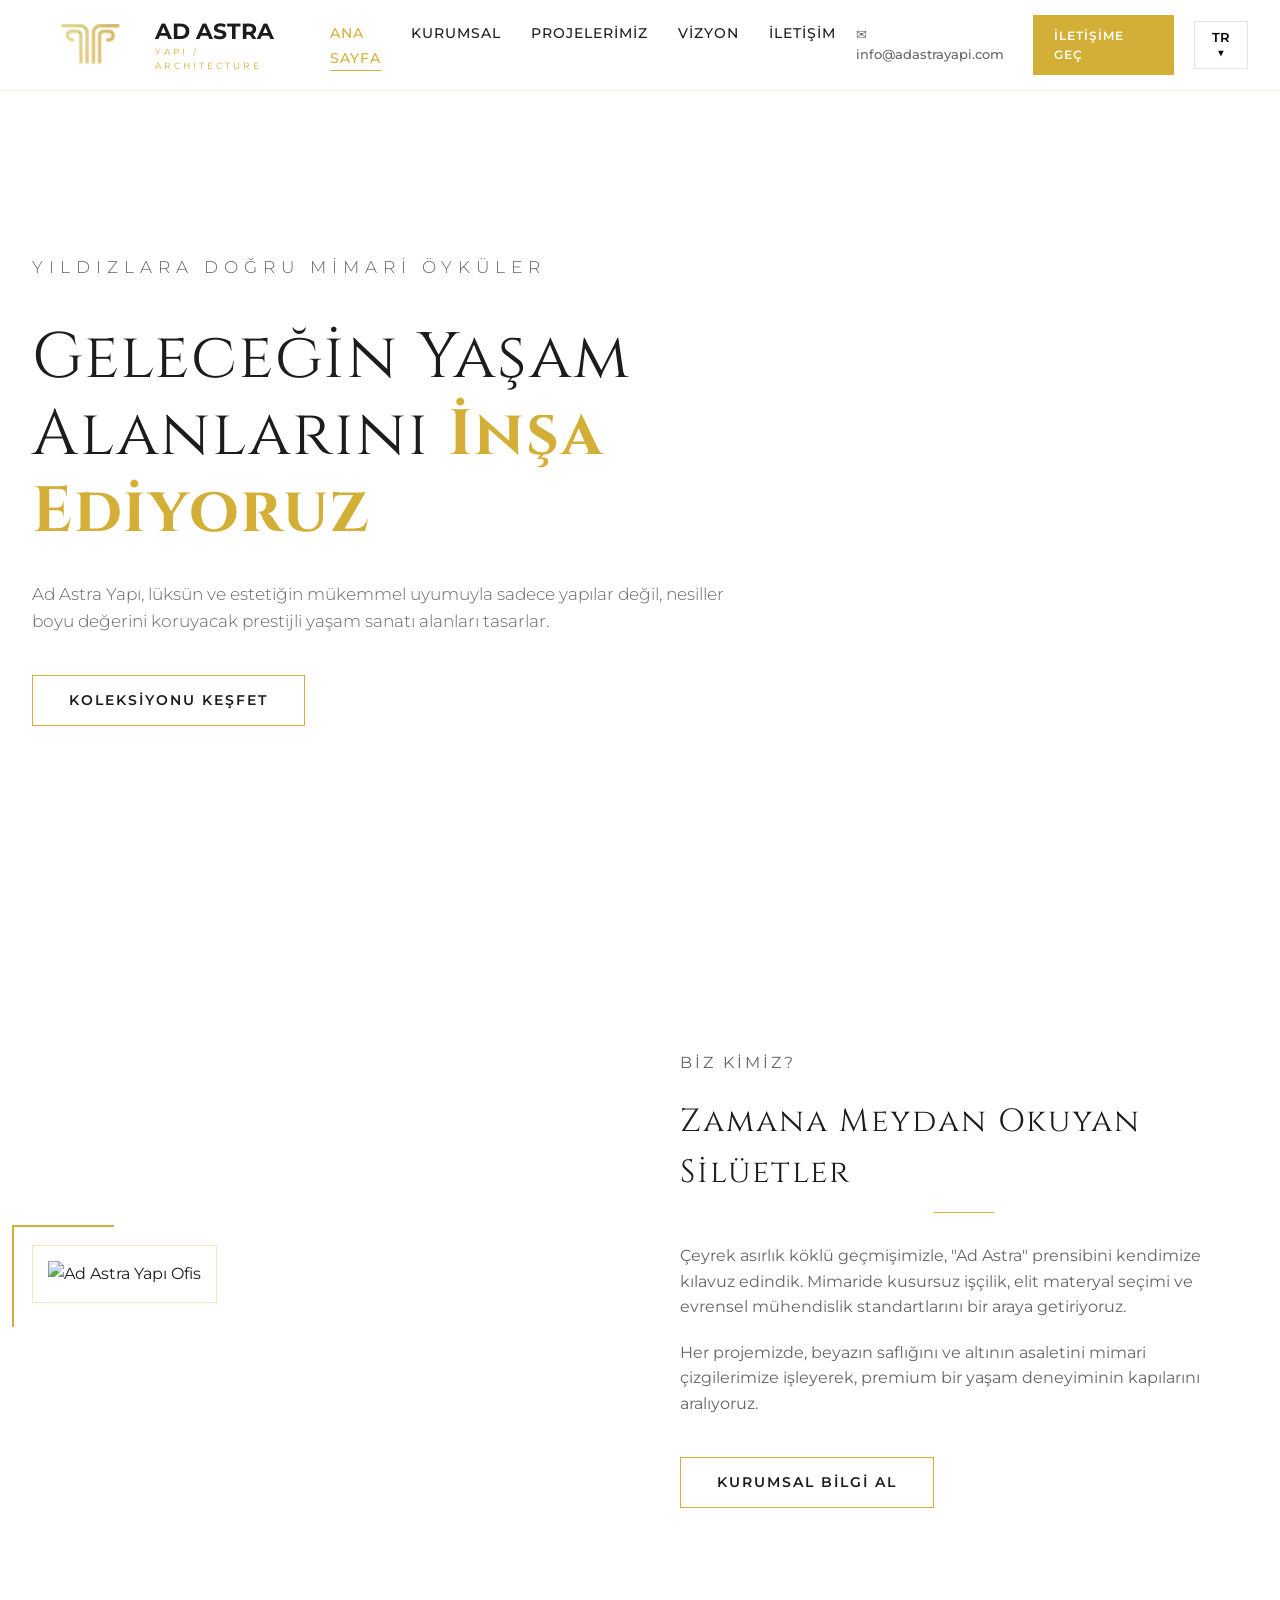
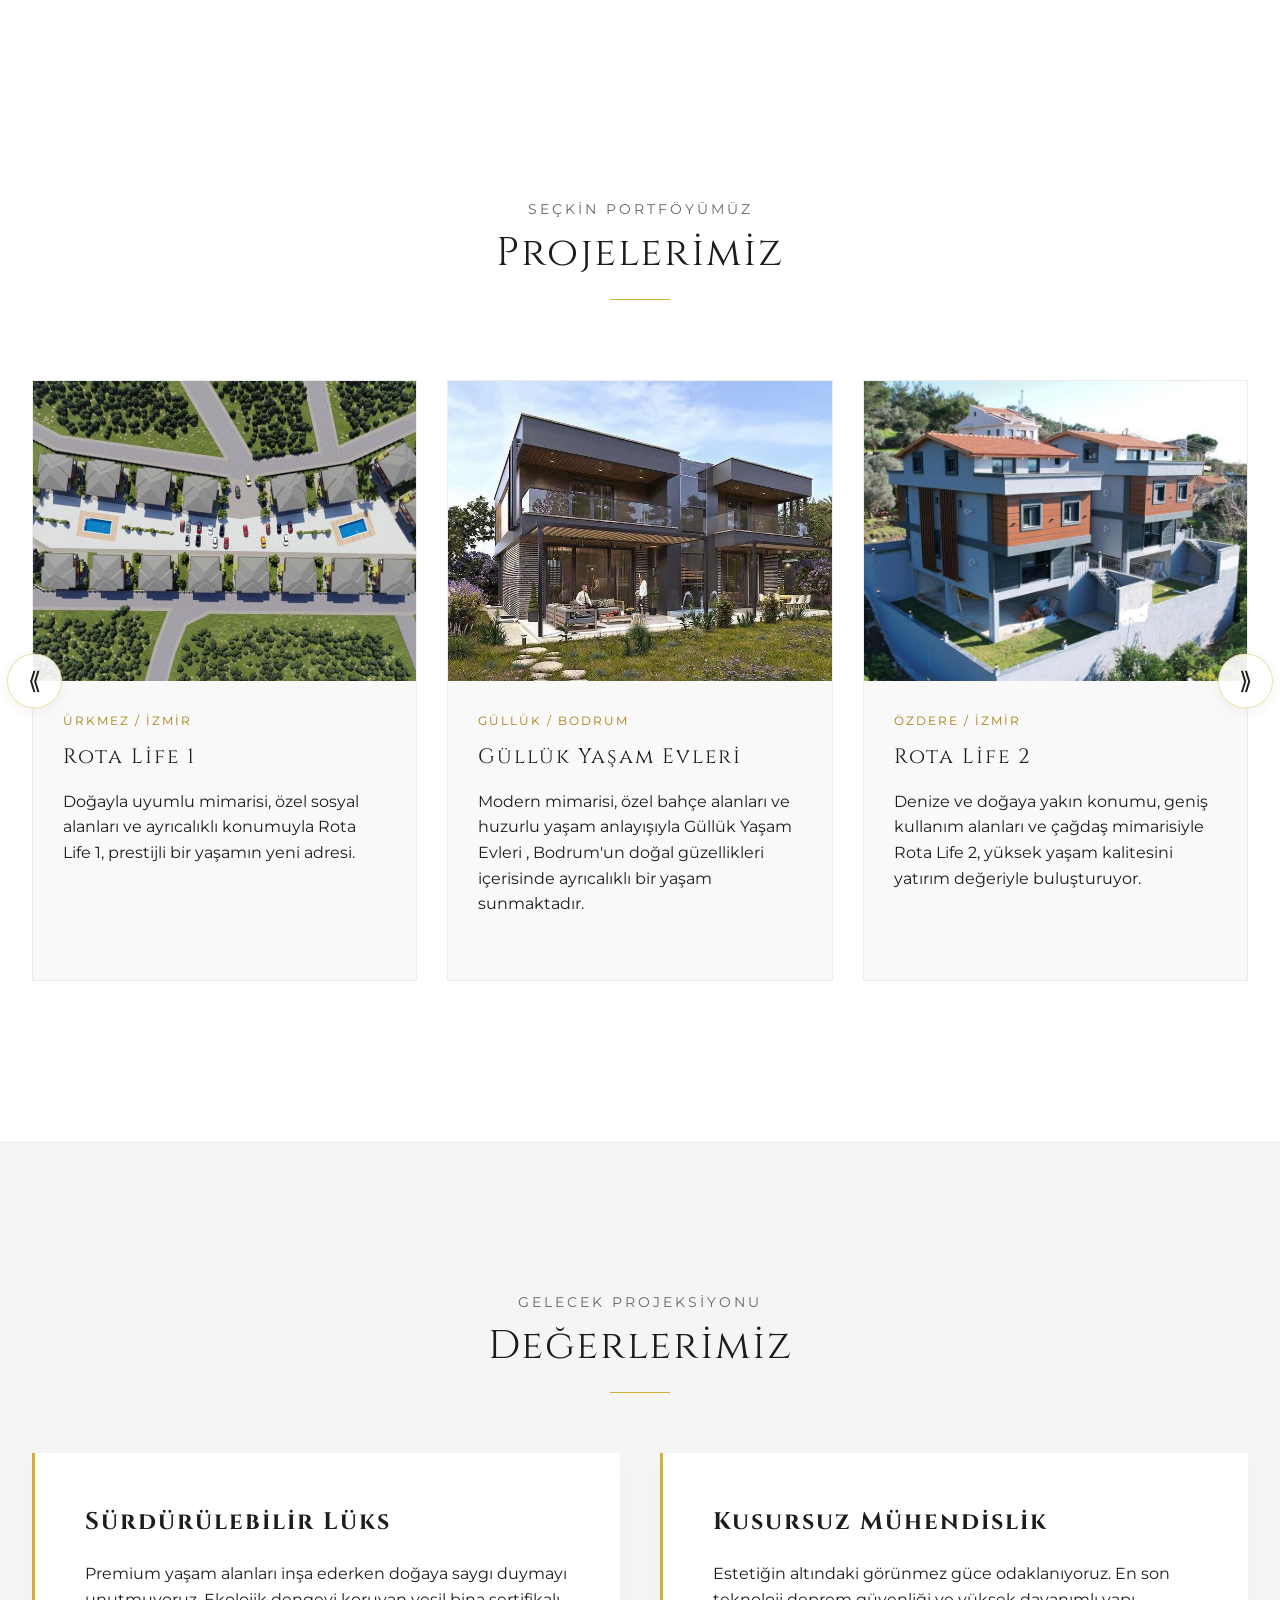
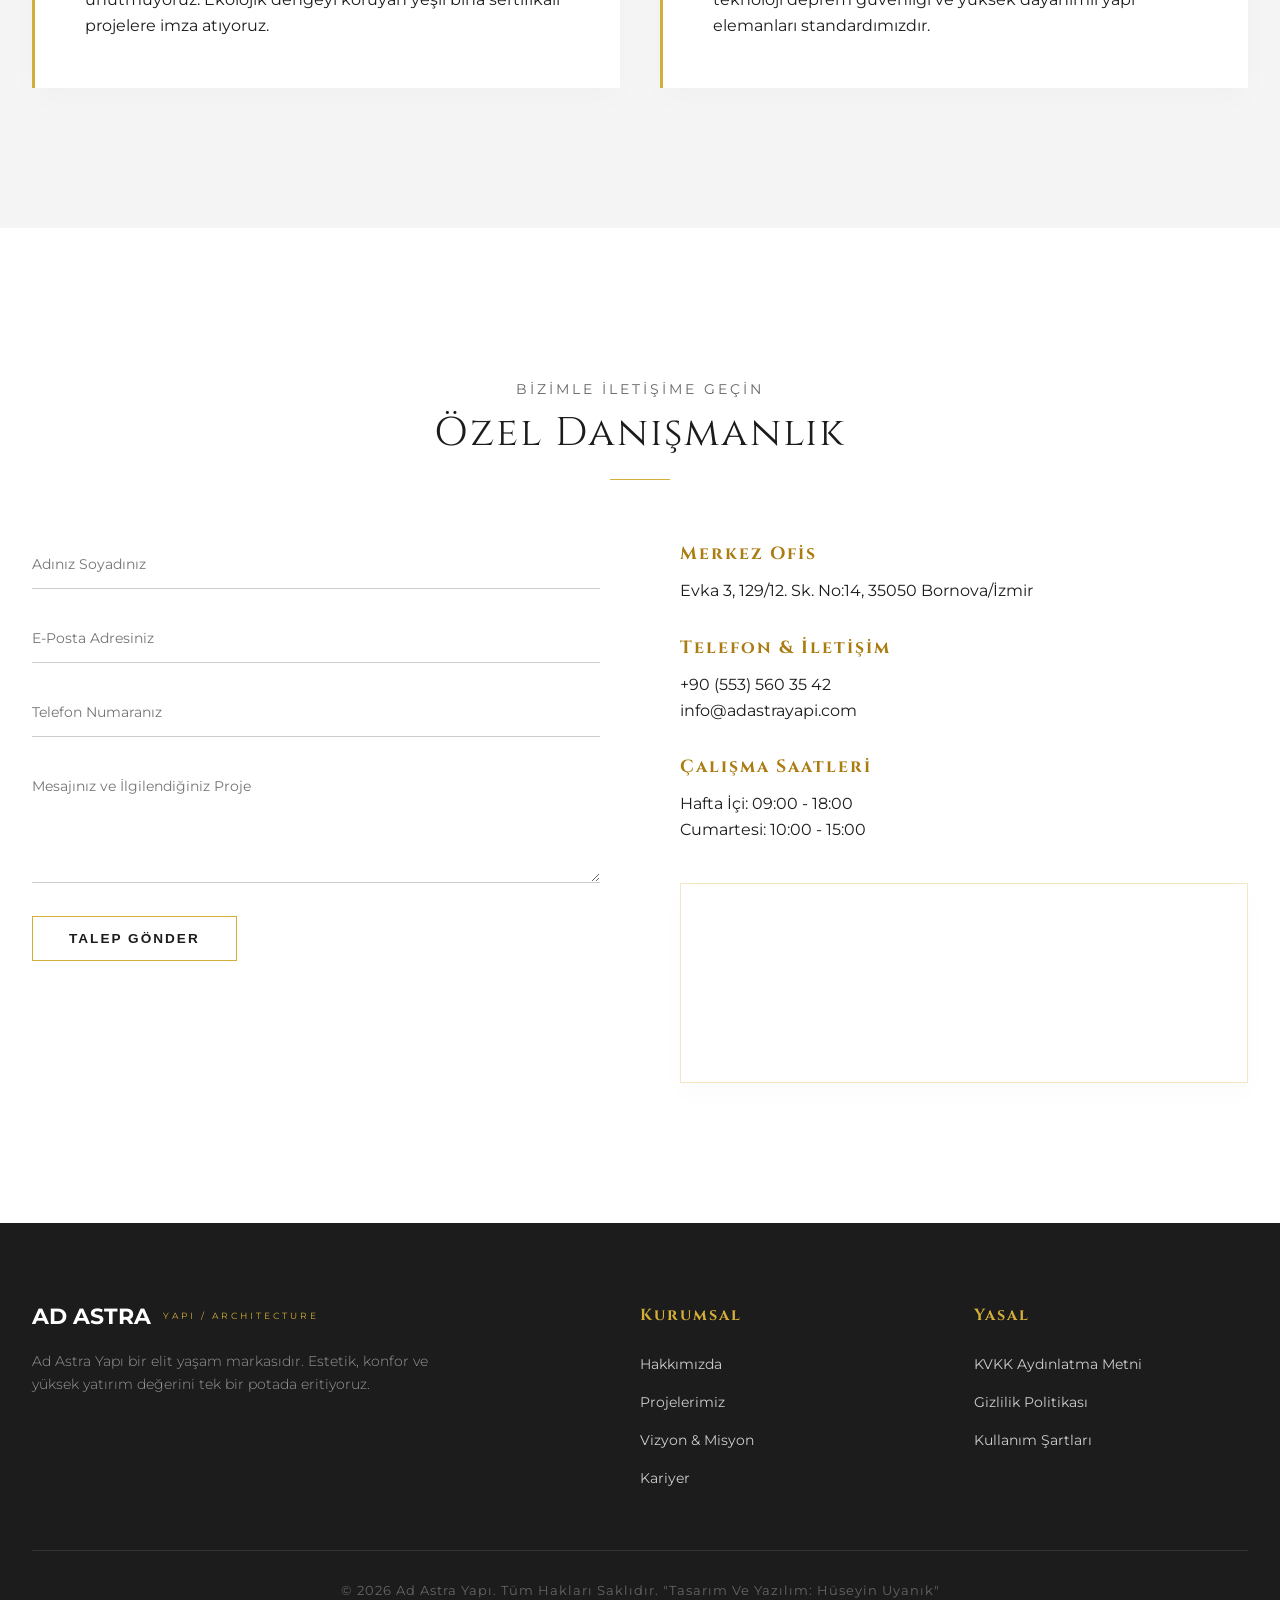
==== commit 08e03bee: "Add files via upload" ====
--- a/index.html
+++ b/index.html
@@ -1,736 +1,736 @@
 
 <!DOCTYPE html><html lang="tr"><head>
-    <meta charset="UTF-8">
-    <meta name="viewport" content="width=device-width, initial-scale=1.0">
-
-   <link rel="icon" type="image/png" href="resimler/favicon.png?v=2">
-
-    <title>Ad Astra Yapı | Yıldızlara Doğru</title>
-    <link rel="preconnect" href="https://fonts.googleapis.com">
-    <link rel="preconnect" href="https://fonts.gstatic.com" crossorigin>
-    <link href="https://fonts.googleapis.com/css2?family=Cinzel:wght@400;600;700&family=Montserrat:wght@300;400;500;600&family=Cairo:wght@300;400;600;700&display=swap" rel="stylesheet">
-    
-    <style>
-        /* --- Temel Değişkenler ve Reset --- */
-        :root {
-            --gold-primary: #D4AF37;
-            --gold-dark: #AA7C11;
-            --gold-light: #F3E5AB;
-            --bg-white: #FFFFFF;
-            --bg-light: #F9F9F9;
-            --text-dark: #1C1C1C;
-            --text-muted: #666666;
-            --transition: all 0.4s cubic-bezier(0.25, 1, 0.5, 1);
-        }
-
-        * {
-            margin: 0;
-            padding: 0;
-            box-sizing: border-box;
-        }
-
-        html {
-            scroll-behavior: smooth;
-        }
-
-        body {
-            font-family: 'Montserrat', sans-serif;
-            background-color: var(--bg-white);
-            color: var(--text-dark);
-            line-height: 1.6;
-            overflow-x: hidden;
-        }
-
-        body[dir="rtl"] {
-            font-family: 'Cairo', sans-serif;
-        }
-
-        h1, h2, h3, h4, .brand-name {
-            font-family: 'Cinzel', serif;
-            letter-spacing: 2px;
-        }
-        
-        body[dir="rtl"] h1, body[dir="rtl"] h2, body[dir="rtl"] h3, body[dir="rtl"] h4 {
-            font-family: 'Cairo', sans-serif;
-            letter-spacing: 0px;
-        }
-
-        .container {
-            width: 95%;
-            max-width: 1400px;
-            margin: 0 auto;
-        }
-
-        .btn-gold {
-            display: inline-block;
-            padding: 14px 36px;
-            border: 1px solid var(--gold-primary);
-            background-color: transparent;
-            color: var(--text-dark);
-            text-decoration: none;
-            text-transform: uppercase;
-            font-size: 0.85rem;
-            font-weight: 600;
-            letter-spacing: 2px;
-            transition: var(--transition);
-            cursor: pointer;
-        }
-
-        .btn-gold:hover {
-            background-color: var(--gold-primary);
-            color: white;
-            box-shadow: 0 10px 20px rgba(212, 175, 55, 0.15);
-            transform: translateY(-2px);
-        }
-
-        .section-title {
-            text-align: center;
-            margin-bottom: 60px;
-        }
-
-        .section-title h2 {
-            font-size: 2.5rem;
-            font-weight: 400;
-            position: relative;
-            display: inline-block;
-            padding-bottom: 15px;
-        }
-
-        .section-title h2::after {
-            content: '';
-            position: absolute;
-            bottom: 0;
-            left: 50%;
-            transform: translateX(-50%);
-            width: 60px;
-            height: 1px;
-            background-color: var(--gold-primary);
-        }
-
-        .section-title p {
-            color: var(--text-muted);
-            font-size: 0.9rem;
-            text-transform: uppercase;
-            letter-spacing: 3px;
-            margin-top: 10px;
-        }
-
-        header {
-            position: fixed;
-            top: 0;
-            left: 0;
-            width: 100%;
-            z-index: 1000;
-            background-color: rgba(255, 255, 255, 0.95);
-            border-bottom: 1px solid rgba(212, 175, 55, 0.2);
-            backdrop-filter: blur(10px);
-            transition: var(--transition);
-        }
-
-        .nav-container {
-            display: grid;
-            grid-template-columns: auto 1fr auto;
-            align-items: center;
-            padding: 15px 0;
-            gap: 20px;
-        }
-
-        .logo {
-            text-decoration: none;
-            color: var(--text-dark);
-            display: flex;
-            align-items: center;
-            gap: 12px;
-        }
-
-        .logo-img {
-            height: 42px;
-            width: auto;
-            object-fit: contain;
-        }
-
-        .logo-text {
-            display: flex;
-            flex-direction: column;
-        }
-
-        .logo .main-logo {
-            font-size: 1.4rem;
-            font-weight: 700;
-            color: var(--text-dark);
-            line-height: 1.2;
-        }
-
-        .logo .sub-logo {
-            font-size: 0.55rem;
-            letter-spacing: 3px;
-            color: var(--gold-primary);
-            text-transform: uppercase;
-        }
-
-        nav {
-            display: flex;
-            justify-content: center;
-        }
-
-        nav ul {
-            display: flex;
-            list-style: none;
-            gap: 30px;
-        }
-
-        nav ul a {
-            text-decoration: none;
-            color: var(--text-dark);
-            font-size: 0.85rem;
-            font-weight: 500;
-            text-transform: uppercase;
-            letter-spacing: 1px;
-            transition: var(--transition);
-            position: relative;
-            padding: 5px 0;
-        }
-
-        nav ul a::after {
-            content: '';
-            position: absolute;
-            bottom: 0;
-            left: 0;
-            width: 0;
-            height: 1px;
-            background-color: var(--gold-primary);
-            transition: var(--transition);
-        }
-
-        nav ul a:hover::after,
-        nav ul a.active::after {
-            width: 100%;
-        }
-
-        nav ul a:hover,
-        nav ul a.active {
-            color: var(--gold-primary);
-        }
-
-        .header-right {
-            display: flex;
-            align-items: center;
-            gap: 20px;
-        }
-
-        .header-email {
-            font-size: 0.8rem;
-            color: var(--text-muted);
-            text-decoration: none;
-            font-weight: 500;
-            transition: var(--transition);
-            display: flex;
-            align-items: center;
-            gap: 5px;
-        }
-
-        .header-email:hover {
-            color: var(--gold-primary);
-        }
-
-        .btn-header-whatsapp {
-            padding: 10px 20px;
-            border: 1px solid var(--gold-primary);
-            background-color: var(--gold-primary);
-            color: white;
-            text-decoration: none;
-            text-transform: uppercase;
-            font-size: 0.75rem;
-            font-weight: 600;
-            letter-spacing: 1px;
-            transition: var(--transition);
-        }
-
-        .btn-header-whatsapp:hover {
-            background-color: transparent;
-            color: var(--text-dark);
-            box-shadow: 0 4px 12px rgba(212, 175, 55, 0.1);
-        }
-
-        .lang-selector {
-            position: relative;
-            display: inline-block;
-        }
-
-        .lang-btn {
-            background: transparent;
-            border: 1px solid rgba(0, 0, 0, 0.1);
-            padding: 8px 12px;
-            font-size: 0.8rem;
-            font-weight: 600;
-            cursor: pointer;
-            display: flex;
-            align-items: center;
-            gap: 5px;
-            font-family: 'Montserrat', sans-serif;
-            text-transform: uppercase;
-            transition: var(--transition);
-        }
-
-        .lang-btn:hover {
-            border-color: var(--gold-primary);
-            color: var(--gold-primary);
-        }
-
-        .lang-dropdown {
-            display: none;
-            position: absolute;
-            right: 0;
-            top: 100%;
-            background: white;
-            border: 1px solid rgba(0, 0, 0, 0.08);
-            box-shadow: 0 10px 25px rgba(0,0,0,0.05);
-            list-style: none;
-            min-width: 120px;
-            z-index: 1010;
-        }
-
-        body[dir="rtl"] .lang-dropdown {
-            right: auto;
-            left: 0;
-        }
-
-        .lang-dropdown li {
-            padding: 10px 15px;
-            font-size: 0.8rem;
-            cursor: pointer;
-            transition: var(--transition);
-            font-weight: 500;
-        }
-
-        .lang-dropdown li:hover {
-            background-color: var(--bg-light);
-            color: var(--gold-primary);
-        }
-
-        .lang-selector:hover .lang-dropdown {
-            display: block;
-        }
-
-        /* --- Hero Section --- */
-        #hero {
-            height: 100vh;
-            display: flex;
-            align-items: center;
-            position: relative;
-            background: linear-gradient(rgba(255,255,255,0.85), rgba(255,255,255,0.7)), url('https://images.unsplash.com/photo-1600585154340-be6161a56a0c?auto=format&fit=crop&w=1920&q=80') no-repeat center center/cover;
-            padding-top: 80px;
-        }
-
-        .hero-content {
-            max-width: 700px;
-            animation: fadeIn 1.5s ease-out;
-        }
-
-        .hero-subtitle {
-            font-size: 0.9rem;
-            text-transform: uppercase;
-            letter-spacing: 6px;
-            color: var(--gold-dark);
-            margin-bottom: 20px;
-            font-weight: 600;
-        }
-
-        .hero-content h1 {
-            font-size: 4rem;
-            font-weight: 400;
-            line-height: 1.2;
-            margin-bottom: 30px;
-        }
-
-        .hero-content h1 span {
-            color: var(--gold-primary);
-            font-weight: 700;
-        }
-
-        .hero-content p {
-            font-size: 1.05rem;
-            color: var(--text-muted);
-            margin-bottom: 40px;
-            font-weight: 300;
-        }
-
-        /* --- Hakkımızda Bölümü --- */
-        #about {
-            padding: 140px 0;
-            background-color: var(--bg-white);
-        }
-
-        .about-grid {
-            display: grid;
-            grid-template-columns: 1fr 1fr;
-            gap: 80px;
-            align-items: center;
-        }
-
-        .about-img {
-            position: relative;
-        }
-
-        .about-img img {
-            width: 100%;
-            height: auto;
-            border: 1px solid rgba(212, 175, 55, 0.3);
-            padding: 15px;
-            background-color: var(--bg-white);
-        }
-
-        .about-img::before {
-            content: '';
-            position: absolute;
-            top: -20px;
-            left: -20px;
-            width: 100px;
-            height: 100px;
-            border-top: 2px solid var(--gold-primary);
-            border-left: 2px solid var(--gold-primary);
-            z-index: 1;
-        }
-
-        body[dir="rtl"] .about-img::before {
-            left: auto;
-            right: -20px;
-            border-left: none;
-            border-right: 2px solid var(--gold-primary);
-        }
-
-        .about-text h3 {
-            font-size: 1.8rem;
-            margin-bottom: 25px;
-            font-weight: 400;
-        }
-
-        .about-text p {
-            color: var(--text-muted);
-            margin-bottom: 20px;
-            font-size: 1rem;
-        }
-
-        /* --- Öne Çıkan Projeler (Carousel Yapısı) --- */
-        #projects {
-            padding: 140px 0;
-            background-color: var(--bg-white);
-            position: relative;
-        }
-
-        .project-carousel-wrapper {
-            position: relative;
-            width: 100%;
-            margin-top: 40px;
-        }
-
-        .project-carousel {
-            display: flex;
-            gap: 30px;
-            overflow-x: auto;
-            -webkit-overflow-scrolling: touch;
-            scroll-behavior: smooth;
-            padding: 20px 0;
-            scrollbar-width: none;
-            touch-action: pan-x;
-            cursor: grab;
-        }
-
-        .project-carousel::-webkit-scrollbar {
-            display: none;
-        }
-
-        .project-card {
-            flex: 0 0 calc(33.333% - 20px);
-            background: var(--bg-light);
-            border: 1px solid rgba(0,0,0,0.05);
-            overflow: hidden;
-            transition: var(--transition);
-            position: relative;
-        }
-
-        .project-card:hover {
-            transform: translateY(-10px);
-            border-color: var(--gold-primary);
-            box-shadow: 0 20px 40px rgba(0,0,0,0.05);
-        }
-
-        .project-img-wrapper {
-            overflow: hidden;
-            height: 300px;
-        }
-
-        .project-card img {
-            width: 100%;
-            height: 100%;
-            object-fit: cover;
-            transition: var(--transition);
-        }
-
-        .project-card:hover img {
-            transform: scale(1.08);
-        }
-
-        .project-info {
-            padding: 30px;
-        }
-
-        .project-info span {
-            font-size: 0.75rem;
-            color: var(--gold-dark);
-            text-transform: uppercase;
-            letter-spacing: 2px;
-            display: block;
-            margin-bottom: 10px;
-        }
-
-        .project-info h3 {
-            font-size: 1.3rem;
-            margin-bottom: 15px;
-            font-weight: 400;
-        }
-
-        .carousel-btn {
-            position: absolute;
-            top: 50%;
-            transform: translateY(-50%);
-            width: 55px;
-            height: 55px;
-            background-color: rgba(255, 255, 255, 0.9);
-            border: 1px solid rgba(212, 175, 55, 0.4);
-            color: var(--text-dark);
-            border-radius: 50%;
-            display: flex;
-            align-items: center;
-            justify-content: center;
-            font-size: 1.5rem;
-            cursor: pointer;
-            z-index: 10;
-            transition: var(--transition);
-            box-shadow: 0 4px 15px rgba(0,0,0,0.05);
-        }
-
-        .carousel-btn:hover {
-            background-color: var(--gold-primary);
-            color: white;
-            border-color: var(--gold-primary);
-        }
-
-        .carousel-btn.prev { left: -25px; }
-        .carousel-btn.next { right: -25px; }
-
-        /* --- Vizyon ve Kurumsal Değerler --- */
-        #vision {
-            padding: 140px 0;
-            background: linear-gradient(rgba(28,28,28,0.02), rgba(28,28,28,0.02)), var(--bg-light);
-        }
-
-        .vision-grid {
-            display: grid;
-            grid-template-columns: repeat(2, 1fr);
-            gap: 40px;
-        }
-
-        .vision-card {
-            background-color: var(--bg-white);
-            padding: 50px;
-            border-left: 3px solid var(--gold-primary);
-            box-shadow: 0 10px 30px rgba(0,0,0,0.02);
-        }
-
-        body[dir="rtl"] .vision-card {
-            border-left: none;
-            border-right: 3px solid var(--gold-primary);
-        }
-
-        .vision-card h3 {
-            font-size: 1.5rem;
-            margin-bottom: 20px;
-            color: var(--text-dark);
-        }
-
-        /* --- İletişim Bölümü --- */
-        #contact {
-            padding: 140px 0;
-            background-color: var(--bg-white);
-        }
-
-        .contact-grid {
-            display: grid;
-            grid-template-columns: 1fr 1fr;
-            gap: 80px;
-        }
-
-        .contact-form form {
-            display: grid;
-            grid-template-columns: 1fr;
-            gap: 25px;
-        }
-
-        .form-group input, .form-group textarea {
-            width: 100%;
-            padding: 15px 0;
-            border: none;
-            border-bottom: 1px solid #CCCCCC;
-            background: transparent;
-            font-family: 'Montserrat', sans-serif;
-            font-size: 0.9rem;
-            transition: var(--transition);
-            outline: none;
-        }
-
-        body[dir="rtl"] .form-group input, body[dir="rtl"] .form-group textarea {
-            font-family: 'Cairo', sans-serif;
-        }
-
-        .form-group input:focus, .form-group textarea:focus {
-            border-bottom: 1px solid var(--gold-primary);
-        }
-
-        .contact-info-wrapper {
-            display: flex;
-            flex-direction: column;
-            justify-content: flex-start;
-            gap: 30px;
-        }
-
-        .info-item h4 {
-            font-size: 1.1rem;
-            color: var(--gold-dark);
-            margin-bottom: 10px;
-        }
-
-        .map-container {
-            width: 100%;
-            height: 200px;
-            border: 1px solid rgba(212, 175, 55, 0.3);
-            padding: 6px;
-            background-color: var(--bg-white);
-            margin-top: 10px;
-            box-shadow: 0 10px 25px rgba(0, 0, 0, 0.02);
-        }
-
-        .map-container iframe {
-            width: 100%;
-            height: 100%;
-            border: none;
-        }
-
-        /* --- Footer --- */
-        footer {
-            background-color: #1C1C1C;
-            color: #FFFFFF;
-            padding: 80px 0 30px 0;
-            font-size: 0.9rem;
-        }
-
-        .footer-grid {
-            display: grid;
-            grid-template-columns: 2fr 1fr 1fr;
-            gap: 60px;
-            margin-bottom: 60px;
-        }
-
-        .footer-logo .main-logo {
-            color: #FFFFFF;
-            font-size: 1.8rem;
-        }
-
-        .footer-about p {
-            color: #999999;
-            margin-top: 20px;
-            font-weight: 300;
-            max-width: 400px;
-        }
-
-        .footer-links h4 {
-            color: var(--gold-primary);
-            margin-bottom: 25px;
-            font-size: 1rem;
-        }
-
-        .footer-links ul {
-            list-style: none;
-            display: flex;
-            flex-direction: column;
-            gap: 15px;
-        }
-
-        .footer-links ul a {
-            color: #CCCCCC;
-            text-decoration: none;
-            transition: var(--transition);
-        }
-
-        .footer-links ul a:hover {
-            color: var(--gold-primary);
-            padding-left: 5px;
-        }
-        
-        body[dir="rtl"] .footer-links ul a:hover {
-            padding-left: 0;
-            padding-right: 5px;
-        }
-
-        .copyright {
-            text-align: center;
-            padding-top: 30px;
-            border-top: 1px solid #333333;
-            color: #666666;
-            font-size: 0.8rem;
-            letter-spacing: 1px;
-        }
-
-        @keyframes fadeIn {
-            from { opacity: 0; transform: translateY(30px); }
-            to { opacity: 1; transform: translateY(0); }
-        }
-
-        /* --- Responsive Tasarım --- */
-        @media (max-width: 1200px) {
-            .nav-container {
-                grid-template-columns: auto 1fr;
-            }
-            .header-right {
-                display: none;
-            }
-        }
-
-        @media (max-width: 992px) {
-            .about-grid, .vision-grid, .contact-grid, .footer-grid {
-                grid-template-columns: 1fr;
-                gap: 40px;
-            }
-            nav {
-                display: none;
-            }
-            .project-card {
-                flex: 0 0 calc(50% - 15px);
-            }
-            .carousel-btn {
-                width: 45px;
-                height: 45px;
-                font-size: 1.2rem;
-            }
-            .carousel-btn.prev { left: 5px; }
-            .carousel-btn.next { right: 5px; }
-        }
-
-        @media (max-width: 600px) {
-            .project-card {
-                flex: 0 0 100%;
-            }
-            .carousel-btn {
-                display: flex;
-                width: 42px;
-                height: 42px;
-                font-size: 1rem;
-                top: 45%;
-            }
-            .carousel-btn.prev { left: 5px; }
-            .carousel-btn.next { right: 5px; }
-        }
-        @media(max-width:768px){
+    <meta charset="UTF-8">
+    <meta name="viewport" content="width=device-width, initial-scale=1.0">
+
+   <link rel="icon" type="image/png" href="resimler/favicon.png?v=2">
+
+    <title>Ad Astra Yapı | Yıldızlara Doğru</title>
+    <link rel="preconnect" href="https://fonts.googleapis.com">
+    <link rel="preconnect" href="https://fonts.gstatic.com" crossorigin>
+    <link href="https://fonts.googleapis.com/css2?family=Cinzel:wght@400;600;700&family=Montserrat:wght@300;400;500;600&family=Cairo:wght@300;400;600;700&display=swap" rel="stylesheet">
+    
+    <style>
+        /* --- Temel Değişkenler ve Reset --- */
+        :root {
+            --gold-primary: #D4AF37;
+            --gold-dark: #AA7C11;
+            --gold-light: #F3E5AB;
+            --bg-white: #FFFFFF;
+            --bg-light: #F9F9F9;
+            --text-dark: #1C1C1C;
+            --text-muted: #666666;
+            --transition: all 0.4s cubic-bezier(0.25, 1, 0.5, 1);
+        }
+
+        * {
+            margin: 0;
+            padding: 0;
+            box-sizing: border-box;
+        }
+
+        html {
+            scroll-behavior: smooth;
+        }
+
+        body {
+            font-family: 'Montserrat', sans-serif;
+            background-color: var(--bg-white);
+            color: var(--text-dark);
+            line-height: 1.6;
+            overflow-x: hidden;
+        }
+
+        body[dir="rtl"] {
+            font-family: 'Cairo', sans-serif;
+        }
+
+        h1, h2, h3, h4, .brand-name {
+            font-family: 'Cinzel', serif;
+            letter-spacing: 2px;
+        }
+        
+        body[dir="rtl"] h1, body[dir="rtl"] h2, body[dir="rtl"] h3, body[dir="rtl"] h4 {
+            font-family: 'Cairo', sans-serif;
+            letter-spacing: 0px;
+        }
+
+        .container {
+            width: 95%;
+            max-width: 1400px;
+            margin: 0 auto;
+        }
+
+        .btn-gold {
+            display: inline-block;
+            padding: 14px 36px;
+            border: 1px solid var(--gold-primary);
+            background-color: transparent;
+            color: var(--text-dark);
+            text-decoration: none;
+            text-transform: uppercase;
+            font-size: 0.85rem;
+            font-weight: 600;
+            letter-spacing: 2px;
+            transition: var(--transition);
+            cursor: pointer;
+        }
+
+        .btn-gold:hover {
+            background-color: var(--gold-primary);
+            color: white;
+            box-shadow: 0 10px 20px rgba(212, 175, 55, 0.15);
+            transform: translateY(-2px);
+        }
+
+        .section-title {
+            text-align: center;
+            margin-bottom: 60px;
+        }
+
+        .section-title h2 {
+            font-size: 2.5rem;
+            font-weight: 400;
+            position: relative;
+            display: inline-block;
+            padding-bottom: 15px;
+        }
+
+        .section-title h2::after {
+            content: '';
+            position: absolute;
+            bottom: 0;
+            left: 50%;
+            transform: translateX(-50%);
+            width: 60px;
+            height: 1px;
+            background-color: var(--gold-primary);
+        }
+
+        .section-title p {
+            color: var(--text-muted);
+            font-size: 0.9rem;
+            text-transform: uppercase;
+            letter-spacing: 3px;
+            margin-top: 10px;
+        }
+
+        header {
+            position: fixed;
+            top: 0;
+            left: 0;
+            width: 100%;
+            z-index: 1000;
+            background-color: rgba(255, 255, 255, 0.95);
+            border-bottom: 1px solid rgba(212, 175, 55, 0.2);
+            backdrop-filter: blur(10px);
+            transition: var(--transition);
+        }
+
+        .nav-container {
+            display: grid;
+            grid-template-columns: auto 1fr auto;
+            align-items: center;
+            padding: 15px 0;
+            gap: 20px;
+        }
+
+        .logo {
+            text-decoration: none;
+            color: var(--text-dark);
+            display: flex;
+            align-items: center;
+            gap: 12px;
+        }
+
+        .logo-img {
+            height: 42px;
+            width: auto;
+            object-fit: contain;
+        }
+
+        .logo-text {
+            display: flex;
+            flex-direction: column;
+        }
+
+        .logo .main-logo {
+            font-size: 1.4rem;
+            font-weight: 700;
+            color: var(--text-dark);
+            line-height: 1.2;
+        }
+
+        .logo .sub-logo {
+            font-size: 0.55rem;
+            letter-spacing: 3px;
+            color: var(--gold-primary);
+            text-transform: uppercase;
+        }
+
+        nav {
+            display: flex;
+            justify-content: center;
+        }
+
+        nav ul {
+            display: flex;
+            list-style: none;
+            gap: 30px;
+        }
+
+        nav ul a {
+            text-decoration: none;
+            color: var(--text-dark);
+            font-size: 0.85rem;
+            font-weight: 500;
+            text-transform: uppercase;
+            letter-spacing: 1px;
+            transition: var(--transition);
+            position: relative;
+            padding: 5px 0;
+        }
+
+        nav ul a::after {
+            content: '';
+            position: absolute;
+            bottom: 0;
+            left: 0;
+            width: 0;
+            height: 1px;
+            background-color: var(--gold-primary);
+            transition: var(--transition);
+        }
+
+        nav ul a:hover::after,
+        nav ul a.active::after {
+            width: 100%;
+        }
+
+        nav ul a:hover,
+        nav ul a.active {
+            color: var(--gold-primary);
+        }
+
+        .header-right {
+            display: flex;
+            align-items: center;
+            gap: 20px;
+        }
+
+        .header-email {
+            font-size: 0.8rem;
+            color: var(--text-muted);
+            text-decoration: none;
+            font-weight: 500;
+            transition: var(--transition);
+            display: flex;
+            align-items: center;
+            gap: 5px;
+        }
+
+        .header-email:hover {
+            color: var(--gold-primary);
+        }
+
+        .btn-header-whatsapp {
+            padding: 10px 20px;
+            border: 1px solid var(--gold-primary);
+            background-color: var(--gold-primary);
+            color: white;
+            text-decoration: none;
+            text-transform: uppercase;
+            font-size: 0.75rem;
+            font-weight: 600;
+            letter-spacing: 1px;
+            transition: var(--transition);
+        }
+
+        .btn-header-whatsapp:hover {
+            background-color: transparent;
+            color: var(--text-dark);
+            box-shadow: 0 4px 12px rgba(212, 175, 55, 0.1);
+        }
+
+        .lang-selector {
+            position: relative;
+            display: inline-block;
+        }
+
+        .lang-btn {
+            background: transparent;
+            border: 1px solid rgba(0, 0, 0, 0.1);
+            padding: 8px 12px;
+            font-size: 0.8rem;
+            font-weight: 600;
+            cursor: pointer;
+            display: flex;
+            align-items: center;
+            gap: 5px;
+            font-family: 'Montserrat', sans-serif;
+            text-transform: uppercase;
+            transition: var(--transition);
+        }
+
+        .lang-btn:hover {
+            border-color: var(--gold-primary);
+            color: var(--gold-primary);
+        }
+
+        .lang-dropdown {
+            display: none;
+            position: absolute;
+            right: 0;
+            top: 100%;
+            background: white;
+            border: 1px solid rgba(0, 0, 0, 0.08);
+            box-shadow: 0 10px 25px rgba(0,0,0,0.05);
+            list-style: none;
+            min-width: 120px;
+            z-index: 1010;
+        }
+
+        body[dir="rtl"] .lang-dropdown {
+            right: auto;
+            left: 0;
+        }
+
+        .lang-dropdown li {
+            padding: 10px 15px;
+            font-size: 0.8rem;
+            cursor: pointer;
+            transition: var(--transition);
+            font-weight: 500;
+        }
+
+        .lang-dropdown li:hover {
+            background-color: var(--bg-light);
+            color: var(--gold-primary);
+        }
+
+        .lang-selector:hover .lang-dropdown {
+            display: block;
+        }
+
+        /* --- Hero Section --- */
+        #hero {
+            height: 100vh;
+            display: flex;
+            align-items: center;
+            position: relative;
+            background: linear-gradient(rgba(255,255,255,0.85), rgba(255,255,255,0.7)), url('https://images.unsplash.com/photo-1600585154340-be6161a56a0c?auto=format&fit=crop&w=1920&q=80') no-repeat center center/cover;
+            padding-top: 80px;
+        }
+
+        .hero-content {
+            max-width: 700px;
+            animation: fadeIn 1.5s ease-out;
+        }
+
+        .hero-subtitle {
+            font-size: 0.9rem;
+            text-transform: uppercase;
+            letter-spacing: 6px;
+            color: var(--gold-dark);
+            margin-bottom: 20px;
+            font-weight: 600;
+        }
+
+        .hero-content h1 {
+            font-size: 4rem;
+            font-weight: 400;
+            line-height: 1.2;
+            margin-bottom: 30px;
+        }
+
+        .hero-content h1 span {
+            color: var(--gold-primary);
+            font-weight: 700;
+        }
+
+        .hero-content p {
+            font-size: 1.05rem;
+            color: var(--text-muted);
+            margin-bottom: 40px;
+            font-weight: 300;
+        }
+
+        /* --- Hakkımızda Bölümü --- */
+        #about {
+            padding: 140px 0;
+            background-color: var(--bg-white);
+        }
+
+        .about-grid {
+            display: grid;
+            grid-template-columns: 1fr 1fr;
+            gap: 80px;
+            align-items: center;
+        }
+
+        .about-img {
+            position: relative;
+        }
+
+        .about-img img {
+            width: 100%;
+            height: auto;
+            border: 1px solid rgba(212, 175, 55, 0.3);
+            padding: 15px;
+            background-color: var(--bg-white);
+        }
+
+        .about-img::before {
+            content: '';
+            position: absolute;
+            top: -20px;
+            left: -20px;
+            width: 100px;
+            height: 100px;
+            border-top: 2px solid var(--gold-primary);
+            border-left: 2px solid var(--gold-primary);
+            z-index: 1;
+        }
+
+        body[dir="rtl"] .about-img::before {
+            left: auto;
+            right: -20px;
+            border-left: none;
+            border-right: 2px solid var(--gold-primary);
+        }
+
+        .about-text h3 {
+            font-size: 1.8rem;
+            margin-bottom: 25px;
+            font-weight: 400;
+        }
+
+        .about-text p {
+            color: var(--text-muted);
+            margin-bottom: 20px;
+            font-size: 1rem;
+        }
+
+        /* --- Öne Çıkan Projeler (Carousel Yapısı) --- */
+        #projects {
+            padding: 140px 0;
+            background-color: var(--bg-white);
+            position: relative;
+        }
+
+        .project-carousel-wrapper {
+            position: relative;
+            width: 100%;
+            margin-top: 40px;
+        }
+
+        .project-carousel {
+            display: flex;
+            gap: 30px;
+            overflow-x: auto;
+            -webkit-overflow-scrolling: touch;
+            scroll-behavior: smooth;
+            padding: 20px 0;
+            scrollbar-width: none;
+            touch-action: pan-x;
+            cursor: grab;
+        }
+
+        .project-carousel::-webkit-scrollbar {
+            display: none;
+        }
+
+        .project-card {
+            flex: 0 0 calc(33.333% - 20px);
+            background: var(--bg-light);
+            border: 1px solid rgba(0,0,0,0.05);
+            overflow: hidden;
+            transition: var(--transition);
+            position: relative;
+        }
+
+        .project-card:hover {
+            transform: translateY(-10px);
+            border-color: var(--gold-primary);
+            box-shadow: 0 20px 40px rgba(0,0,0,0.05);
+        }
+
+        .project-img-wrapper {
+            overflow: hidden;
+            height: 300px;
+        }
+
+        .project-card img {
+            width: 100%;
+            height: 100%;
+            object-fit: cover;
+            transition: var(--transition);
+        }
+
+        .project-card:hover img {
+            transform: scale(1.08);
+        }
+
+        .project-info {
+            padding: 30px;
+        }
+
+        .project-info span {
+            font-size: 0.75rem;
+            color: var(--gold-dark);
+            text-transform: uppercase;
+            letter-spacing: 2px;
+            display: block;
+            margin-bottom: 10px;
+        }
+
+        .project-info h3 {
+            font-size: 1.3rem;
+            margin-bottom: 15px;
+            font-weight: 400;
+        }
+
+        .carousel-btn {
+            position: absolute;
+            top: 50%;
+            transform: translateY(-50%);
+            width: 55px;
+            height: 55px;
+            background-color: rgba(255, 255, 255, 0.9);
+            border: 1px solid rgba(212, 175, 55, 0.4);
+            color: var(--text-dark);
+            border-radius: 50%;
+            display: flex;
+            align-items: center;
+            justify-content: center;
+            font-size: 1.5rem;
+            cursor: pointer;
+            z-index: 10;
+            transition: var(--transition);
+            box-shadow: 0 4px 15px rgba(0,0,0,0.05);
+        }
+
+        .carousel-btn:hover {
+            background-color: var(--gold-primary);
+            color: white;
+            border-color: var(--gold-primary);
+        }
+
+        .carousel-btn.prev { left: -25px; }
+        .carousel-btn.next { right: -25px; }
+
+        /* --- Vizyon ve Kurumsal Değerler --- */
+        #vision {
+            padding: 140px 0;
+            background: linear-gradient(rgba(28,28,28,0.02), rgba(28,28,28,0.02)), var(--bg-light);
+        }
+
+        .vision-grid {
+            display: grid;
+            grid-template-columns: repeat(2, 1fr);
+            gap: 40px;
+        }
+
+        .vision-card {
+            background-color: var(--bg-white);
+            padding: 50px;
+            border-left: 3px solid var(--gold-primary);
+            box-shadow: 0 10px 30px rgba(0,0,0,0.02);
+        }
+
+        body[dir="rtl"] .vision-card {
+            border-left: none;
+            border-right: 3px solid var(--gold-primary);
+        }
+
+        .vision-card h3 {
+            font-size: 1.5rem;
+            margin-bottom: 20px;
+            color: var(--text-dark);
+        }
+
+        /* --- İletişim Bölümü --- */
+        #contact {
+            padding: 140px 0;
+            background-color: var(--bg-white);
+        }
+
+        .contact-grid {
+            display: grid;
+            grid-template-columns: 1fr 1fr;
+            gap: 80px;
+        }
+
+        .contact-form form {
+            display: grid;
+            grid-template-columns: 1fr;
+            gap: 25px;
+        }
+
+        .form-group input, .form-group textarea {
+            width: 100%;
+            padding: 15px 0;
+            border: none;
+            border-bottom: 1px solid #CCCCCC;
+            background: transparent;
+            font-family: 'Montserrat', sans-serif;
+            font-size: 0.9rem;
+            transition: var(--transition);
+            outline: none;
+        }
+
+        body[dir="rtl"] .form-group input, body[dir="rtl"] .form-group textarea {
+            font-family: 'Cairo', sans-serif;
+        }
+
+        .form-group input:focus, .form-group textarea:focus {
+            border-bottom: 1px solid var(--gold-primary);
+        }
+
+        .contact-info-wrapper {
+            display: flex;
+            flex-direction: column;
+            justify-content: flex-start;
+            gap: 30px;
+        }
+
+        .info-item h4 {
+            font-size: 1.1rem;
+            color: var(--gold-dark);
+            margin-bottom: 10px;
+        }
+
+        .map-container {
+            width: 100%;
+            height: 200px;
+            border: 1px solid rgba(212, 175, 55, 0.3);
+            padding: 6px;
+            background-color: var(--bg-white);
+            margin-top: 10px;
+            box-shadow: 0 10px 25px rgba(0, 0, 0, 0.02);
+        }
+
+        .map-container iframe {
+            width: 100%;
+            height: 100%;
+            border: none;
+        }
+
+        /* --- Footer --- */
+        footer {
+            background-color: #1C1C1C;
+            color: #FFFFFF;
+            padding: 80px 0 30px 0;
+            font-size: 0.9rem;
+        }
+
+        .footer-grid {
+            display: grid;
+            grid-template-columns: 2fr 1fr 1fr;
+            gap: 60px;
+            margin-bottom: 60px;
+        }
+
+        .footer-logo .main-logo {
+            color: #FFFFFF;
+            font-size: 1.8rem;
+        }
+
+        .footer-about p {
+            color: #999999;
+            margin-top: 20px;
+            font-weight: 300;
+            max-width: 400px;
+        }
+
+        .footer-links h4 {
+            color: var(--gold-primary);
+            margin-bottom: 25px;
+            font-size: 1rem;
+        }
+
+        .footer-links ul {
+            list-style: none;
+            display: flex;
+            flex-direction: column;
+            gap: 15px;
+        }
+
+        .footer-links ul a {
+            color: #CCCCCC;
+            text-decoration: none;
+            transition: var(--transition);
+        }
+
+        .footer-links ul a:hover {
+            color: var(--gold-primary);
+            padding-left: 5px;
+        }
+        
+        body[dir="rtl"] .footer-links ul a:hover {
+            padding-left: 0;
+            padding-right: 5px;
+        }
+
+        .copyright {
+            text-align: center;
+            padding-top: 30px;
+            border-top: 1px solid #333333;
+            color: #666666;
+            font-size: 0.8rem;
+            letter-spacing: 1px;
+        }
+
+        @keyframes fadeIn {
+            from { opacity: 0; transform: translateY(30px); }
+            to { opacity: 1; transform: translateY(0); }
+        }
+
+        /* --- Responsive Tasarım --- */
+        @media (max-width: 1200px) {
+            .nav-container {
+                grid-template-columns: auto 1fr;
+            }
+            .header-right {
+                display: none;
+            }
+        }
+
+        @media (max-width: 992px) {
+            .about-grid, .vision-grid, .contact-grid, .footer-grid {
+                grid-template-columns: 1fr;
+                gap: 40px;
+            }
+            nav {
+                display: none;
+            }
+            .project-card {
+                flex: 0 0 calc(50% - 15px);
+            }
+            .carousel-btn {
+                width: 45px;
+                height: 45px;
+                font-size: 1.2rem;
+            }
+            .carousel-btn.prev { left: 5px; }
+            .carousel-btn.next { right: 5px; }
+        }
+
+        @media (max-width: 600px) {
+            .project-card {
+                flex: 0 0 100%;
+            }
+            .carousel-btn {
+                display: flex;
+                width: 42px;
+                height: 42px;
+                font-size: 1rem;
+                top: 45%;
+            }
+            .carousel-btn.prev { left: 5px; }
+            .carousel-btn.next { right: 5px; }
+        }
+        @media(max-width:768px){
 
 header{
 padding:15px 5%;
@@ -795,551 +795,551 @@
 }
 
 }
-    </style></head><body>
-
-    <header>
-        <div class="container nav-container">
-            <a href="#" class="logo">
-                <img src="resimler/logo.png" alt="Ad Astra Logo" class="logo-img">
-                <div class="logo-text">
-                    <span class="main-logo">AD ASTRA</span>
-                    <span class="sub-logo" data-key="subLogo">YAPI / ARCHITECTURE</span>
-                </div>
-            </a>
-
-            <nav>
-                <ul>
-                    <li><a href="#hero" class="active" data-key="navHome">Ana Sayfa</a></li>
-                    <li><a href="#about" data-key="navAbout">Kurumsal</a></li>
-                    <li><a href="#projects" data-key="navProjects">Projelerimiz</a></li>
-                    <li><a href="#vision" data-key="navVision">Vizyon</a></li>
-                    <li><a href="#contact" data-key="navContact">İletişim</a></li>
-                </ul>
-            </nav>
-
-            <div class="header-right">
-                <a href="mailto:info@adastrayapi.com" class="header-email">✉ info@adastrayapi.com</a>
-                <a href="#" id="headerWhatsappBtn" class="btn-header-whatsapp" data-key="headerConnectBtn">İletişime Geç</a>
-                
-                <div class="lang-selector">
-                    <button class="lang-btn" id="currentLangBtn">TR ▼</button>
-                    <ul class="lang-dropdown">
-                        <li onclick="changeLanguage('tr')">Türkçe (TR)</li>
-                        <li onclick="changeLanguage('en')">English (EN)</li>
-                        <li onclick="changeLanguage('ar')">العربية (AR)</li>
-                    </ul>
-                </div>
-            </div>
-        </div>
-    </header>
-
-    <section id="hero">
-        <div class="container">
-            <div class="hero-content">
-                <p class="hero-subtitle" data-key="heroSubtitle">Yıldızlara Doğru Mimari Öyküler</p>
-                <h1 id="heroTitle">Geleceğin Yaşam Alanlarını <span>İnşa Ediyoruz</span></h1>
-                <p data-key="heroDesc">Ad Astra Yapı, lüksün ve estetiğin mükemmel uyumuyla sadece yapılar değil, nesiller boyu değerini koruyacak prestijli yaşam sanatı alanları tasarlar.</p>
-                <a href="#projects" class="btn-gold" data-key="heroBtn">Koleksiyonu Keşfet</a>
-            </div>
-        </div>
-    </section>
-
-    <section id="about">
-        <div class="container">
-            <div class="about-grid">
-                <div class="about-img">
-                    <img src="https://images.unsplash.com/photo-1512917774080-9991f1c4c750?auto=format&fit=crop&w=800&q=80" alt="Ad Astra Yapı Ofis">
-                </div>
-                <div class="about-text">
-                    <div class="section-title" style="text-align: initial; margin-bottom: 30px;">
-                        <p data-key="aboutPre">Biz Kimiz?</p>
-                        <h2 style="font-size: 2rem;" data-key="aboutTitle">Zamana Meydan Okuyan Silüetler</h2>
-                    </div>
-                    <p data-key="aboutP1">Çeyrek asırlık köklü geçmişimizle, "Ad Astra" prensibini kendimize kılavuz edindik. Mimaride kusursuz işçilik, elit materyal seçimi ve evrensel mühendislik standartlarını bir araya getiriyoruz.</p>
-                    <p data-key="aboutP2">Her projemizde, beyazın saflığını ve altının asaletini mimari çizgilerimize işleyerek, premium bir yaşam deneyiminin kapılarını aralıyoruz.</p>
-                    <a href="#contact" class="btn-gold" style="margin-top: 20px;" data-key="aboutBtn">Kurumsal Bilgi Al</a>
-                </div>
-            </div>
-        </div>
-    </section>
-
-    <section id="projects">
-        <div class="container">
-            <div class="section-title">
-                <p data-key="projectsPre">Seçkin Portföyümüz</p>
-                <h2 data-key="projectsTitle">Projelerimiz</h2>
-            </div>
-            
-            <div class="project-carousel-wrapper">
-                <button class="carousel-btn prev" id="prevBtn">⟪</button>
-                <div class="project-carousel" id="projectCarousel">
-                    
-                    <div class="project-card" data-tr-sub="Rezidans / İstanbul" data-en-sub="Residence / Istanbul" data-ar-sub="سكن / اسطنبول" data-tr-desc="Şehrin kalbinde, gökyüzüyle birleşen lüks penthouse yaşamı." data-en-desc="Luxury penthouse living merged with the sky, in the heart of the city." data-ar-desc="معيشة بنتهاوس فاخرة مدمجة مع السماء في قلب المدينة.">
-                        <div class="project-img-wrapper"><img src="resimler/proje1.png" alt="Astra Gold Mansions"></div>
-                        <div class="project-info">
-                            <span class="p-sub">Ürkmez / İzmir</span>
-                            <h3>Rota Life 1</h3>
-                            <p class="p-desc">Doğayla uyumlu mimarisi, özel sosyal alanları ve ayrıcalıklı konumuyla Rota Life 1, prestijli bir yaşamın yeni adresi.</p>
-                        </div>
-                    </div>
-                    
-                    <div class="project-card" data-tr-sub="Villa / Bodrum" data-en-sub="Villa / Bodrum" data-ar-sub="فيلا / بودروم" data-tr-desc="Denize sıfır, izole ve tamamen akıllı ev donanımlı malikaneler." data-en-desc="Seafront, isolated and fully smart home equipped mansions." data-ar-desc="قصور مواجهة للبحر، معزولة ومجهزة بالكامل بالمنزل الذكي.">
-                        <div class="project-img-wrapper"><img src="resimler/proje2.png" alt="Stella Marina Villas"></div>
-                        <div class="project-info">
-                            <span class="p-sub">Güllük / Bodrum</span>
-                            <h3>Güllük Yaşam Evleri</h3>
-                            <p class="p-desc">Modern mimarisi, özel bahçe alanları ve huzurlu yaşam anlayışıyla Güllük Yaşam Evleri , Bodrum'un doğal güzellikleri içerisinde ayrıcalıklı bir yaşam sunmaktadır.</p>
-                        </div>
-                    </div>
-                    
-                    <div class="project-card" data-tr-sub="Ticari / İzmir" data-en-sub="Commercial / Izmir" data-ar-sub="تجاري / إزمير" data-tr-desc="Uluslararası şirketlerin buluşma noktası olan premium ofis kompleksi." data-en-desc="Premium office complex which is the meeting point of international companies." data-ar-desc="مجمع مكاتب متميز وهو نقطة التقاء الشركات العالمية.">
-                        <div class="project-img-wrapper"><img src="resimler/proje3.png" alt="Orion Business Tower"></div>
-                        <div class="project-info">
-                            <span class="p-sub">Özdere / İzmir</span>
-                            <h3>Rota Life 2</h3>
-                            <p class="p-desc">Denize ve doğaya yakın konumu, geniş kullanım alanları ve çağdaş mimarisiyle Rota Life 2, yüksek yaşam kalitesini yatırım değeriyle buluşturuyor.</p>
-                        </div>
-                    </div>
-                    
-                    <div class="project-card" data-tr-sub="Rezidans / İzmir" data-en-sub="Residence / Izmir" data-ar-sub="سكن / إزمير" data-tr-desc="Bornova'nın merkezinde doğayla iç içe modern bir yaşam mimarisi." data-en-desc="Modern living architecture intertwined with nature in the center of Bornova." data-ar-desc="عمارة معيشية حديثة تتشابك مع الطبيعة في وسط بورنوفا.">
-                        <div class="project-img-wrapper"><img src="resimler/proje4.png"></div>
-                        <div class="project-info">
-                            <span class="p-sub">Bornova / İzmir</span>
-                            <h3>Doğal Işık ve Modern Yaşam</h3>
-                            <p class="p-desc">Bornova'nın merkezinde doğayla iç içe modern bir yaşam mimarisi.</p>
-                        </div>
-                    </div>
-                    
-                    <div class="project-card" data-tr-sub="Malikane / Çeşme" data-en-sub="Mansion / Cesme" data-ar-sub="قصر / تشيشمي" data-tr-desc="Ege'nin kristal sularına açılan sonsuzluk havuzlu özel tasarım lüks malikaneler." data-en-desc="Specially designed luxury mansions with infinity pools opening to the crystal waters of Aegean." data-ar-desc="قصور فاخرة مصممة خصيصًا مع حمامات سباحة متناهية تفتح على مياه بحر إيجة الكريستالية.">
-                        <div class="project-img-wrapper"><img src="resimler/proje5.png"></div>
-                        <div class="project-info">
-                            <span class="p-sub">Mavisehir / İzmir</span>
-                            <h3>Estetik İç Mekân Çözümleri</h3>
-                            <p class="p-desc">Minimalist tasarım yaklaşımı, sıcak malzeme dokuları ve ferah yaşam alanlarıyla iç mekânlarda modern yaşamın tüm gereksinimlerini estetik bir anlayışla yeniden yorumluyoruz.</p>
-                        </div>
-                    </div>
-                    
-                    <div class="project-card" data-tr-sub="Karma Proje / Ankara" data-en-sub="Mixed-Use / Ankara" data-ar-sub="مشروع mixed / أنقرة" data-tr-desc="Başkentte alışveriş, ofis ve elit konut konseptini tek bir kulede birleştiren sanat." data-en-desc="Art combining shopping, office and elite housing concepts in a single tower in the capital." data-ar-desc="الفن يجمع بين مفاهيم التسوق والمكاتب والإسكان النخبوي في برج واحد في العاصمة.">
-                        <div class="project-img-wrapper"><img src="resimler/proje6.png"></div>
-                        <div class="project-info">
-                            <span class="p-sub">Zaho / Irak</span>
-                            <h3>Fonksiyonel ve Şık Yaşam Alanları</h3>
-                            <p class="p-desc">İç mekân tasarımında modern mimari yaklaşımı esas alarak, estetik görünüm ve işlevselliği dengeli şekilde bir araya getiren özgün yaşam alanları tasarlıyoruz.</p>
-                        </div>
-                    </div>
-                    
-                    <div class="project-card" data-tr-sub="Otel / Antalya" data-en-sub="Hotel / Antalya" data-ar-sub="فندق / أنطاليا" data-tr-desc="Akdeniz sahillerinde 7 yıldızlı konforu minimal mimari ile harmanlayan resort projesi." data-en-desc="Resort project blending 7-star comfort with minimal architecture on the Mediterranean coast." data-ar-desc="مشروع منتجع يمزج بين راحة 7 نجوم والهندسة المعمارية البسيطة على ساحل البحر الأبيض المتوسط.">
-                        <div class="project-img-wrapper"><img src="resimler/proje7.png"></div>
-                        <div class="project-info">
-                            <span class="p-sub">Beyşehir / Konya</span>
-                            <h3>Modern İç Mekân Tasarımı</h3>
-                            <p class="p-desc">Kişiye özel tasarlanan yaşam alanları, modern mimari anlayışı ve fonksiyonel detaylarla konforu yeniden tanımlıyor</p>
-                        </div>
-                    </div>
-                    
-                    <div class="project-card" data-tr-sub="Yatay Mimari / Urla" data-en-sub="Low-Rise / Urla" data-ar-sub="عمارة أفقية / أورلا" data-tr-desc="Bağ yolları arasında, tamamen doğal taş işçiliğiyle üretilmiş ekolojik evler." data-en-desc="Ecological houses produced entirely with natural stonework among vineyard paths." data-ar-desc="بيوت بيئية منتجة بالكامل بأعمال الحجر الطبيعي بين مسارات مزارع الكروم.">
-                        <div class="project-img-wrapper"><img src="resimler/proje8.png"></div>
-                        <div class="project-info">
-                            <span class="p-sub">Özdere / İzmir</span>
-                            <h3>Bahçe Mimari Çözümleri</h3>
-                            <p class="p-desc">Yaşam alanlarını doğayla bütünleştiren peyzaj uygulamaları, özel bahçe tasarımları ve modern dış mekân düzenlemeleriyle konforlu ve estetik alanlar oluşturuyoruz.</p>
-                        </div>
-                    </div>
-                    
-                    <div class="project-card" data-tr-sub="Loft Konut / İstanbul" data-en-sub="Loft Housing / Istanbul" data-ar-sub="مسكن لوفت / اسطنبول" data-tr-desc="Tarihi dokunun modern çelik konstrüksiyonla buluştuğu endüstriyel lüks loftlar." data-en-desc="Industrial luxury lofts where historical texture meets modern steel construction." data-ar-desc="شقق لوفت فاخرة صناعية حيث تلتقي الملمس التاريخي مع الهياكل الفولاذية الحديثة.">
-                        <div class="project-img-wrapper"><img src="resimler/proje9.png"></div>
-                        <div class="project-info">
-                            <span class="p-sub">Loft Konut / İstanbul</span>
-                            <h3>Premium İç Mekân Tasarımı</h3>
-                            <p class="p-desc">Tarihi dokunun modern çelik konstrüksiyonla buluştuğu endüstriyel lüks loftlar.</p>
-                        </div>
-                    </div>
-                    
-                    <div class="project-card" data-tr-sub="Rezidans / Bursa" data-en-sub="Residence / Bursa" data-ar-sub="سكن / بورصة" data-tr-desc="Uludağ manzarasına hakim, termal altyapılı ve geniş teraslı elit daireler." data-en-desc="Elite apartments with thermal infrastructure and large terraces overlooking Uludag view." data-ar-desc="شقق نخبوية ببنية تحتية حرارية وشرفات واسعة تطل على منظر أولوداغ.">
-                        <div class="project-img-wrapper"><img src="resimler/proje10.png"></div>
-                        <div class="project-info">
-                            <span class="p-sub">Rezidans / Bursa</span>
-                            <h3>MODERN BANYO MİMARİSi</h3>
-                            <p class="p-desc">Doğal malzeme dokuları, modern çizgiler ve kaliteli detaylarla tasarlanan banyo alanları; estetik görünümü, fonksiyonelliği ve konforu bir araya getirerek yaşam alanlarına değer katıyor.</p>
-                        </div>
-                    </div>
-                    
-                    <div class="project-card" data-tr-sub="Villa / Göcek" data-en-sub="Villa / Gocek" data-ar-sub="فيلا / غوجيك" data-tr-desc="Özel tekne iskelesine sahip, çam ormanlarının içinde izole bir yaşam." data-en-desc="An isolated life in pine forests with a private boat pier." data-ar-desc="حياة معزولة في غابات الصنوبر مع رصيف قوارب خاص.">
-                        <div class="project-img-wrapper"><img src="resimler/proje11.png"></div>
-                        <div class="project-info">
-                            <span class="p-sub">Eskiizmir / İzmir</span>
-                            <h3>Gökmenoğlu Kuyumculuk</h3>
-                            <p class="p-desc">Marka kimliğine uygun olarak geliştirilen iç mimari tasarım, ürün sergileme alanları ve modern mekân çözümleriyle ziyaretçilere seçkin bir alışveriş deneyimi sunmaktadır.</p>
-                        </div>
-                    </div>
-                    
-                    <div class="project-card" data-tr-sub="İş Merkezi / İstanbul" data-en-sub="Business Center / Istanbul" data-ar-sub="مركز أعمال / اسطنبول" data-tr-desc="Finans merkezinde Leed Gold sertifikalı, yüksek teknolojik A+ ofis projesi." data-en-desc="Leed Gold certified, high-tech A+ office project in the financial center." data-ar-desc="مشروع مكاتب مرقّي من الفئة A+ حاصل على شهادة Leed Gold في المركز المالي.">
-                        <div class="project-img-wrapper"><img src="resimler/proje12.png"></div>
-                        <div class="project-info">
-                            <span class="p-sub">İş Merkezi / İstanbul</span>
-                            <h3>OFİS TASARIMLARI</h3>
-                            <p class="p-desc">Modern çalışma anlayışına uygun olarak tasarlanan ofis alanları, estetik detayları ve fonksiyonel çözümleriyle verimli bir iş ortamı sunuyor. Kurumsal kimliği yansıtan mimari yaklaşım, konfor ve prestiji bir araya getiriyor.</p>
-                        </div>
-                    </div>
-                    
-                    <div class="project-card" data-tr-sub="Malikane / Sapanca" data-en-sub="Mansion / Sapanca" data-ar-sub="قصر / سابانجا" data-tr-desc="Göl kıyısında, kış bahçeli ve geniş botanik alanlı müstakil lüks yaşam." data-en-desc="Detached luxury living with a winter garden and large botanical area by the lake." data-ar-desc="حياة فاخرة منفصلة مع حديقة شتوية ومنطقة نباتية واسعة بجوار البحيرة.">
-                        <div class="project-img-wrapper"><img src="resimler/proje13.png"></div>
-                        <div class="project-info">
-                            <span class="p-sub">Kumluca / Antlalya</span>
-                            <h3>ÖZEL VİLLA PROJELERİ</h3>
-                            <p class="p-desc">Çağdaş mimari çizgiler, geniş yaşam alanları ve özenle tasarlanmış dış mekân detaylarıyla modern villa projeleri; estetik, konfor ve ayrıcalıklı yaşam anlayışını bir araya getiriyor.</p>
-                        </div>
-                    </div>
-                    
-                    <div class="project-card" data-tr-sub="Kıyı Evleri / İzmir" data-en-sub="Coastal Houses / Izmir" data-ar-sub="بيот ساحلية / إزمير" data-tr-desc="Mavişehir sahil hattında, panoramik körfez manzaralı akıllı cam mimari." data-en-desc="Smart glass architecture with panoramic bay views on Mavisehir coastline." data-ar-desc="عمارة زجاجية ذكية بإطلالات بانورامية على الخليج على خط ساحل مافي شهير.">
-                        <div class="project-img-wrapper"><img src="resimler/proje14.png"></div>
-                        <div class="project-info">
-                            <span class="p-sub">Menderes / İzmir</span>
-                            <h3>Rota Life 3</h3>
-                            <p class="p-desc">Geniş peyzaj alanları, çocuk oyun parkları, spor sahaları ve özel havuzlu villalarıyla Rota Life 3, yaşam kalitesini artıran modern bir konut projesi olarak öne çıkıyor.</p>
-                        </div>
-                    </div>
-                    
-                    <div class="project-card" data-tr-sub="Penthouse / Adana" data-en-sub="Penthouse / Adana" data-ar-sub="بنتهاوس / أضنة" data-tr-desc="Seyhan gölü manzaralı, helikopter pistli ve özel asansörlü teras saraylar." data-en-desc="Terrace palaces with Seyhan lake view, helipad and private elevator." data-ar-desc="قصور تراس مطلة على بحيرة سيهان مع مهبط طائرات هليكوبتر ومصعد خاص.">
-                        <div class="project-img-wrapper"><img src="resimler/proje15.png"></div>
-                        <div class="project-info">
-                            <span class="p-sub">Güzelbahçe / İzmir</span>
-                            <h3>Taş Konut Tasarımları</h3>
-                            <p class="p-desc">Ferah yaşam alanları, doğal taş detayları ve modern mimari çizgileriyle tasarlanan proje, şehir yaşamının konforunu doğanın huzuruyla buluşturuyor.</p>
-                        </div>
-                    </div>
-
-                </div>
-                <button class="carousel-btn next" id="nextBtn">⟫</button>
-            </div>
-        </div>
-    </section>
-
-    <section id="vision">
-        <div class="container">
-            <div class="section-title">
-                <p data-key="visionPre">Gelecek Projeksiyonu</p>
-                <h2 data-key="visionTitle">Değerlerimiz</h2>
-            </div>
-            <div class="vision-grid">
-                <div class="vision-card">
-                    <h3 data-key="v1Title">Sürdürülebilir Lüks</h3>
-                    <p data-key="v1Desc">Premium yaşam alanları inşa ederken doğaya saygı duymayı unutmuyoruz. Ekolojik dengeyi koruyan yeşil bina sertifikalı projelere imza atıyoruz.</p>
-                </div>
-                <div class="vision-card">
-                    <h3 data-key="v2Title">Kusursuz Mühendislik</h3>
-                    <p data-key="v2Desc">Estetiğin altındaki görünmez güce odaklanıyoruz. En son teknoloji deprem güvenliği ve yüksek dayanımlı yapı elemanları standardımızdır.</p>
-                </div>
-            </div>
-        </div>
-    </section>
-
-    <section id="contact">
-        <div class="container">
-            <div class="section-title">
-                <p data-key="contactPre">Bizimle İletişime Geçin</p>
-                <h2 data-key="contactTitle">Özel Danışmanlık</h2>
-            </div>
-            <div class="contact-grid">
-                <div class="contact-form">
-                    <form id="whatsappForm">
-                        <div class="form-group">
-                            <input type="text" id="formName" placeholder="Adınız Soyadınız" required>
-                        </div>
-                        <div class="form-group">
-                            <input type="email" id="formEmail" placeholder="E-Posta Adresiniz" required>
-                        </div>
-                        <div class="form-group">
-                            <input type="tel" id="formPhone" placeholder="Telefon Numaranız">
-                        </div>
-                        <div class="form-group">
-                            <textarea id="formMessage" placeholder="Mesajınız ve İlgilendiğiniz Proje" rows="5" required></textarea>
-                        </div>
-                        <div>
-                            <button type="submit" class="btn-gold" data-key="contactBtn">Talep Gönder</button>
-                        </div>
-                    </form>
-                </div>
-                <div class="contact-info-wrapper">
-                    <div class="info-item">
-                        <h4 data-key="infoOffice">Merkez Ofis</h4>
-                        <p data-key="infoAddress">Evka 3, 129/12. Sk. No:14, 35050 Bornova/İzmir</p>
-                    </div>
-                    <div class="info-item">
-                        <h4 data-key="infoContactTitle">Telefon & İletişim</h4>
-                        <p>+90 (553) 560 35 42</p>
-                        <p>info@adastrayapi.com</p>
-                    </div>
-                    <div class="info-item">
-                        <h4 data-key="infoHours">Çalışma Saatleri</h4>
-                        <p id="infoWeekdays">Hafta İçi: 09:00 - 18:00</p>
-                        <p id="infoSaturday">Cumartesi: 10:00 - 15:00</p>
-                    </div>
-                    <div class="map-container">
-                        <iframe 
-                            src="https://maps.google.com/maps?q=Evka%203,%20129/12.%20Sk.%20No:14,%2035050%20Bornova/%C4%B0zmir&t=&z=14&ie=UTF8&iwloc=&output=embed" 
-                            allowfullscreen="" 
-                            loading="lazy" 
-                            referrerpolicy="no-referrer-when-downgrade">
-                        </iframe>
-                    </div>
-                </div>
-            </div>
-        </div>
-    </section>
-
-    <footer>
-        <div class="container">
-            <div class="footer-grid">
-                <div class="footer-about">
-                    <a href="#" class="logo" style="margin-bottom: 20px;">
-                        <span class="main-logo" style="color: white;">AD ASTRA</span>
-                        <span class="sub-logo" data-key="subLogo">YAPI / ARCHITECTURE</span>
-                    </a>
-                    <p data-key="footerDesc">Ad Astra Yapı bir elit yaşam markasıdır. Estetik, konfor ve yüksek yatırım değerini tek bir potada eritiyoruz.</p>
-                </div>
-                <div class="footer-links">
-                    <h4 data-key="footerCol1">Kurumsal</h4>
-                    <ul>
-                        <li><a href="#about" data-key="navAbout">Hakkımızda</a></li>
-                        <li><a href="#projects" data-key="navProjects">Projelerimiz</a></li>
-                        <li><a href="#vision" data-key="navVision">Vizyon & Misyon</a></li>
-                        <li><a href="#" data-key="footerCareer">Kariyer</a></li>
-                    </ul>
-                </div>
-                <div class="footer-links">
-                    <h4 data-key="footerCol2">Yasal</h4>
-                    <ul>
-                        <li><a href="#" data-key="fLink1">KVKK Aydınlatma Metni</a></li>
-                        <li><a href="#" data-key="fLink2">Gizlilik Politikası</a></li>
-                        <li><a href="#" data-key="fLink3">Kullanım Şartları</a></li>
-                    </ul>
-                </div>
-            </div>
-            <div class="copyright" id="copyrightText">
-                © 2026 Ad Astra Yapı. Tüm Hakları Saklıdır. "Tasarım Ve Yazılım: Hüseyin Uyanık"
-            </div>
-        </div>
-    </footer>
-
-    <script>
-        const translations = {
-            tr: {
-                subLogo: "YAPI / ARCHITECTURE",
-                navHome: "Ana Sayfa", navAbout: "Kurumsal", navProjects: "Projelerimiz", navVision: "Vizyon", navContact: "İletişim",
-                headerConnectBtn: "İletişime Geç",
-                heroSubtitle: "Yıldızlara Doğru Mimari Öyküler",
-                heroTitle: "Geleceğin Yaşam Alanlarını <span>İnşa Ediyoruz</span>",
-                heroDesc: "Ad Astra Yapı, lüksün ve estetiğin mükemmel uyumuyla sadece yapılar değil, nesiller boyu değerini koruyacak prestijli yaşam sanatı alanları tasarlar.",
-                heroBtn: "Koleksiyonu Keşfet",
-                aboutPre: "Biz Kimiz?", aboutTitle: "Zamana Meydan Okuyan Silüetler",
-                aboutP1: "Çeyrek asırlık köklü geçmişimizle, \"Ad Astra\" prensibini kendimize kılavuz edindik. Mimaride kusursuz işçilik, elit materyal seçimi ve evrensel mühendislik standartlarını bir araya getiriyoruz.",
-                aboutP2: "Her projemizde, beyazın saflığını ve altının asaletini mimari çizgilerimize işleyerek, premium bir yaşam deneyiminin kapılarını aralıyoruz.",
-                aboutBtn: "Kurumsal Bilgi Al",
-                projectsPre: "Seçkin Portföyümüz", projectsTitle: "Projelerimiz",
-                visionPre: "Gelecek Projeksiyonu", visionTitle: "Değerlerimiz",
-                v1Title: "Sürdürülebilir Lüks", v1Desc: "Premium yaşam alanları inşa ederken doğaya saygı duymayı unutmuyoruz. Ekolojik dengeyi koruyan yeşil bina sertifikalı projelere imza atıyoruz.",
-                v2Title: "Kusursuz Mühendislik", v2Desc: "Estetiğin altındaki görünmez güce odaklanıyoruz. En son teknoloji deprem güvenliği ve yüksek dayanımlı yapı elemanları standardımızdır.",
-                contactPre: "Bizimle İletişime Geçin", contactTitle: "Özel Danışmanlık", contactBtn: "Talep Gönder",
-                formName: "Adınız Soyadınız", formEmail: "E-Posta Adresiniz", formPhone: "Telefon Numaranız", formMessage: "Mesajınız ve İlgilendiğiniz Proje",
-                infoOffice: "Merkez Ofis", infoAddress: "Evka 3, 129/12. Sk. No:14, 35050 Bornova/İzmir",
-                infoContactTitle: "Telefon & İletişim", infoHours: "Çalışma Saatleri",
-                infoWeekdays: "Hafta İçi: 09:00 - 18:00", infoSaturday: "Cumartesi: 10:00 - 15:00",
-                footerDesc: "Ad Astra Yapı bir elit yaşam markasıdır. Estetik, konfor ve yüksek yatırım değerini tek bir potada eritiyoruz.",
-                footerCol1: "Kurumsal", footerCol2: "Yasal", footerCareer: "Kariyer",
-                fLink1: "KVKK Aydınlatma Metni", fLink2: "Gizlilik Politikası", fLink3: "Kullanım Şartları",
-                copyright: '© 2026 Ad Astra Yapı. Tüm Hakları Saklıdır. "Tasarım Ve Yazılım: Hüseyin Uyanık"'
-            },
-            en: {
-                subLogo: "CONSTRUCTION / ARCHITECTURE",
-                navHome: "Home", navAbout: "Corporate", navProjects: "Our Projects", navVision: "Vision", navContact: "Contact",
-                headerConnectBtn: "Get In Touch",
-                heroSubtitle: "Architectural Stories Towards the Stars",
-                heroTitle: "We Build the <span>Living Spaces</span> of Future",
-                heroDesc: "Ad Astra Yapı designs prestigious spaces of living art that will preserve their value for generations, with the perfect harmony of luxury and aesthetics.",
-                heroBtn: "Discover Collection",
-                aboutPre: "Who We Are?", aboutTitle: "Time-Defying Silhouettes",
-                aboutP1: "With our deep-rooted history of a quarter century, we have guided ourselves by the \"Ad Astra\" principle. We bring together perfect craftsmanship in architecture, elite material selection and universal engineering standards.",
-                aboutP2: "In each project, we open the doors of a premium living experience by processing the purity of white and the nobility of gold into our architectural lines.",
-                aboutBtn: "Get Corporate Info",
-                projectsPre: "Our Distinguished Portfolio", projectsTitle: "Projects",
-                visionPre: "Future Projection", visionTitle: "Our Values",
-                v1Title: "Sustainable Luxury", v1Desc: "While building premium living spaces, we do not forget to respect nature. We sign green building certified projects that protect ecological balance.",
-                v2Title: "Flawless Engineering", v2Desc: "We focus on the invisible power beneath aesthetics. Latest technology earthquake safety and high resistance structural elements are our standards.",
-                contactPre: "Get In Touch With Us", contactTitle: "Special Consultation", contactBtn: "Submit Request",
-                formName: "Your Full Name", formEmail: "Your E-Mail Address", formPhone: "Your Phone Number", formMessage: "Your Message and Project of Interest",
-                infoOffice: "Head Office", infoAddress: "Evka 3, 129/12. St. No:14, 35050 Bornova/Izmir",
-                infoContactTitle: "Phone & Contact", infoHours: "Working Hours",
-                infoWeekdays: "Weekdays: 09:00 - 18:00", infoSaturday: "Saturday: 10:00 - 15:00",
-                footerDesc: "Ad Astra Yapı is an elite lifestyle brand. We melt aesthetics, comfort and high investment value in a single pot.",
-                footerCol1: "Corporate", footerCol2: "Legal", footerCareer: "Career",
-                fLink1: "Clarification Text on KVKK", fLink2: "Privacy Policy", fLink3: "Terms of Use",
-                copyright: '© 2026 Ad Astra Yapı. All Rights Reserved. "Design & Software: Hüseyin Uyanık"'
-            },
-            ar: {
-                subLogo: "بناء / هندسة معمارية",
-                navHome: "الصفحة الرئيسية", navAbout: "الشركة", navProjects: "مشاريعنا", navVision: "رؤيتنا", navContact: "اتصل بنا",
-                headerConnectBtn: "تواصل معنا",
-                heroSubtitle: "قصص معمارية نحو النجوم",
-                heroTitle: "نحن نبني <span>مساحات المعيشة</span> للمستقبل",
-                heroDesc: "تصمم أد أسترا يابي مساحات مرموقة من الفن الحي الذي سيحافظ على قيمته لأجيال، مع التناغم المثالي بين الفخامة والجماليات.",
-                heroBtn: "اكتشف المجموعة",
-                aboutPre: "من نحن؟", aboutTitle: "الصور الظلية التي تتحدى الزمن",
-                aboutP1: "مع تاريخنا الراسخ الممتد لربع قرن، استرشدنا بمبدأ \"أد أسترا\". نحن نجمع بين الحرفية المثالية في الهندسة المعمارية واختيار المواد النخبوية والمعايير الهندسية العالمية.",
-                aboutP2: "في كل مشروع، نفتح أبواب تجربة معيشية متميزة من خلال معالجة نقاء اللون الأبيض ونبل الذهب في خطوطنا المعمارية.",
-                aboutBtn: "احصل على معلومات الشركة",
-                projectsPre: "محفظتنا المتميزة", projectsTitle: "مشاريعنا",
-                visionPre: "التوقعات المستقبلية", visionTitle: "قيمنا",
-                v1Title: "فخامة مستدامة", v1Desc: "أثناء بناء مساحات معيشة متميزة، لا ننسى احترام الطبيعة. نحن نوقع على المشاريع المعتمدة للمباني الخضراء التي تحمي التوازن البيئي.",
-                v2Title: "هندسة لا تشوبها شائبة", v2Desc: "نحن نركز على القوة غير المرئية تحت الجماليات. أحدث تقنيات السلامة من الزلازل والعناصر الهيكلية عالية المقاومة هي معاييرنا.",
-                contactPre: "تواصل معنا", contactTitle: "استشارة خاصة", contactBtn: "إرسال الطلب",
-                formName: "اسمك الكامل", formEmail: "عنوان بريدك الإلكتروني", formPhone: "رقم هاتفك", formMessage: "رسالتك والمشروع الذي تهمك به",
-                infoOffice: "المكتب الرئيسي", infoAddress: "إيفكا 3، شارع 129/12 رقم: 14، 35050 بورنوفا/إزمير",
-                infoContactTitle: "الهاتف والاتصال", infoHours: "ساعات العمل",
-                infoWeekdays: "أيام الأسبوع: 09:00 - 18:00", infoSaturday: "السبت: 10:00 - 15:00",
-                footerDesc: "أد أسترا يابي هي علامة تجارية متميزة لأسلوب الحياة. نحن نذوب الجمال والراحة والقيمة الاستثمارية العالية في وعاء واحد.",
-                footerCol1: "الشركة", footerCol2: "قانوني", footerCareer: "وظائف",
-                fLink1: "نص التوضيح بشأن KVKK", fLink2: "سياسة الخصوصية", fLink3: "شروط الاستخدام",
-                copyright: '© 2026 أد أسترا يابي. كل الحقوق محفوظة. "التصميم والبرمجيات: حسين أويانيك"'
-            }
-        };
-
-        function changeLanguage(lang) {
-            document.getElementById('currentLangBtn').innerText = lang.toUpperCase() + " ▼";
-            
-            if(lang === 'ar') {
-                document.body.setAttribute('dir', 'rtl');
-            } else {
-                document.body.removeAttribute('dir');
-            }
-
-            document.querySelectorAll('[data-key]').forEach(elem => {
-                const key = elem.getAttribute('data-key');
-                if (translations[lang][key]) {
-                    elem.innerText = translations[lang][key];
-                }
-            });
-
-            document.querySelectorAll('.project-card').forEach(card => {
-                const subElem = card.querySelector('.p-sub');
-                const descElem = card.querySelector('.p-desc');
-                
-                const translatedSub = card.getAttribute(`data-${lang}-sub`);
-                const translatedDesc = card.getAttribute(`data-${lang}-desc`);
-                
-                if (subElem && translatedSub) subElem.innerText = translatedSub;
-                if (descElem && translatedDesc) descElem.innerText = translatedDesc;
-            });
-
-            if(lang === 'tr') {
-                document.getElementById('heroTitle').innerHTML = "Geleceğin Yaşam Alanlarını <span>İnşa Ediyoruz</span>";
-            } else if(lang === 'en') {
-                document.getElementById('heroTitle').innerHTML = "We Build the <span>Living Spaces</span> of Future";
-            } else if(lang === 'ar') {
-                document.getElementById('heroTitle').innerHTML = "نحن نبني <span>مساحات المعيشة</span> للمستقبل";
-            }
-
-            document.getElementById('formName').placeholder = translations[lang].formName;
-            document.getElementById('formEmail').placeholder = translations[lang].formEmail;
-            document.getElementById('formPhone').placeholder = translations[lang].formPhone;
-            document.getElementById('formMessage').placeholder = translations[lang].formMessage;
-
-            document.getElementById('infoWeekdays').innerText = translations[lang].infoWeekdays;
-            document.getElementById('infoSaturday').innerText = translations[lang].infoSaturday;
-            document.getElementById('copyrightText').innerHTML = translations[lang].copyright;
-        }
-
-        document.addEventListener('DOMContentLoaded', () => {
-            /* --- Scroll Spy --- */
-            const sections = document.querySelectorAll('section');
-            const navLinks = document.querySelectorAll('nav ul li a');
-
-            const options = {
-                root: null,
-                rootMargin: '-50% 0px -50% 0px',
-                threshold: 0
-            };
-
-            const observer = new IntersectionObserver((entries) => {
-                entries.forEach(entry => {
-                    if (entry.isIntersecting) {
-                        const id = entry.target.getAttribute('id');
-                        navLinks.forEach(link => {
-                            if (link.getAttribute('href') === `#${id}`) {
-                                link.classList.add('active');
-                            } else {
-                                link.classList.remove('active');
-                            }
-                        });
-                    }
-                });
-            }, options);
-
-            sections.forEach(section => {
-                observer.observe(section);
-            });
-
-            /* --- Carousel Dinamiği (ID'ler ayrıştırıldı ve düzeltildi) --- */
-            const carousel = document.getElementById('projectCarousel');
-            const prevBtn = document.getElementById('prevBtn');
-            const nextBtn = document.getElementById('nextBtn');
-
-            const getScrollAmount = () => {
-                const card = document.querySelector('.project-card');
-                if (card) {
-                    return card.getBoundingClientRect().width + 30; 
-                }
-                return 350;
-            };
-
-            if (nextBtn && carousel) {
-                nextBtn.addEventListener('click', () => {
-                    const directionMultiplier = document.body.getAttribute('dir') === 'rtl' ? -1 : 1;
-                    carousel.scrollBy({ left: getScrollAmount() * directionMultiplier, behavior: 'smooth' });
-                });
-            }
-
-            if (prevBtn && carousel) {
-                prevBtn.addEventListener('click', () => {
-                    const directionMultiplier = document.body.getAttribute('dir') === 'rtl' ? -1 : 1;
-                    carousel.scrollBy({ left: -getScrollAmount() * directionMultiplier, behavior: 'smooth' });
-                });
-            }
-
-            /* --- WhatsApp Entegrasyonu --- */
-            const companyPhone = "905535603542";
-
-            function openWhatsApp(messageText) {
-                const encodedText = encodeURIComponent(messageText);
-                const whatsappUrl = `https://api.whatsapp.com/send?phone=${companyPhone}&text=${encodedText}`;
-                window.open(whatsappUrl, '_blank');
-            }
-
-            const headerWhatsappBtn = document.getElementById('headerWhatsappBtn');
-            if (headerWhatsappBtn) {
-                headerWhatsappBtn.addEventListener('click', (e) => {
-                    e.preventDefault();
-                    openWhatsApp("*Ad Astra Yapı* - Merhaba, web siteniz üzerinden ulaşıyorum. Projeleriniz hakkında bilgi alabilir miyim?");
-                });
-            }
-
-            const whatsappForm = document.getElementById('whatsappForm');
-            if (whatsappForm) {
-                whatsappForm.addEventListener('submit', (e) => {
-                    e.preventDefault();
-                    const name = document.getElementById('formName').value;
-                    const email = document.getElementById('formEmail').value;
-                    const phone = document.getElementById('formPhone').value || 'Belirtilmedi';
-                    const message = document.getElementById('formMessage').value;
-
-                    const textTemplate = `*Ad Astra Yapı - Yeni Bilgi Talebi*\n\n` +
-                                         `*Ad Soyad:* ${name}\n` +
-                                         `*E-Posta:* ${email}\n` +
-                                         `*Telefon:* ${phone}\n\n` +
-                                         `*Mesaj / İlgilenilen Proje:*\n${message}`;
-
-                    openWhatsApp(textTemplate);
-                });
-            }
-        });
-    </script></body></html>
+    </style></head><body>
+
+    <header>
+        <div class="container nav-container">
+            <a href="#" class="logo">
+                <img src="resimler/logo.png" alt="Ad Astra Logo" class="logo-img">
+                <div class="logo-text">
+                    <span class="main-logo">AD ASTRA</span>
+                    <span class="sub-logo" data-key="subLogo">YAPI / ARCHITECTURE</span>
+                </div>
+            </a>
+
+            <nav>
+                <ul>
+                    <li><a href="#hero" class="active" data-key="navHome">Ana Sayfa</a></li>
+                    <li><a href="#about" data-key="navAbout">Kurumsal</a></li>
+                    <li><a href="#projects" data-key="navProjects">Projelerimiz</a></li>
+                    <li><a href="#vision" data-key="navVision">Vizyon</a></li>
+                    <li><a href="#contact" data-key="navContact">İletişim</a></li>
+                </ul>
+            </nav>
+
+            <div class="header-right">
+                <a href="mailto:info@adastrayapi.com" class="header-email">✉ info@adastrayapi.com</a>
+                <a href="#" id="headerWhatsappBtn" class="btn-header-whatsapp" data-key="headerConnectBtn">İletişime Geç</a>
+                
+                <div class="lang-selector">
+                    <button class="lang-btn" id="currentLangBtn">TR ▼</button>
+                    <ul class="lang-dropdown">
+                        <li onclick="changeLanguage('tr')">Türkçe (TR)</li>
+                        <li onclick="changeLanguage('en')">English (EN)</li>
+                        <li onclick="changeLanguage('ar')">العربية (AR)</li>
+                    </ul>
+                </div>
+            </div>
+        </div>
+    </header>
+
+    <section id="hero">
+        <div class="container">
+            <div class="hero-content">
+                <p class="hero-subtitle" data-key="heroSubtitle">Yıldızlara Doğru Mimari Öyküler</p>
+                <h1 id="heroTitle">Geleceğin Yaşam Alanlarını <span>İnşa Ediyoruz</span></h1>
+                <p data-key="heroDesc">Ad Astra Yapı, lüksün ve estetiğin mükemmel uyumuyla sadece yapılar değil, nesiller boyu değerini koruyacak prestijli yaşam sanatı alanları tasarlar.</p>
+                <a href="#projects" class="btn-gold" data-key="heroBtn">Koleksiyonu Keşfet</a>
+            </div>
+        </div>
+    </section>
+
+    <section id="about">
+        <div class="container">
+            <div class="about-grid">
+                <div class="about-img">
+                    <img src="https://images.unsplash.com/photo-1512917774080-9991f1c4c750?auto=format&fit=crop&w=800&q=80" alt="Ad Astra Yapı Ofis">
+                </div>
+                <div class="about-text">
+                    <div class="section-title" style="text-align: initial; margin-bottom: 30px;">
+                        <p data-key="aboutPre">Biz Kimiz?</p>
+                        <h2 style="font-size: 2rem;" data-key="aboutTitle">Zamana Meydan Okuyan Silüetler</h2>
+                    </div>
+                    <p data-key="aboutP1">Çeyrek asırlık köklü geçmişimizle, "Ad Astra" prensibini kendimize kılavuz edindik. Mimaride kusursuz işçilik, elit materyal seçimi ve evrensel mühendislik standartlarını bir araya getiriyoruz.</p>
+                    <p data-key="aboutP2">Her projemizde, beyazın saflığını ve altının asaletini mimari çizgilerimize işleyerek, premium bir yaşam deneyiminin kapılarını aralıyoruz.</p>
+                    <a href="#contact" class="btn-gold" style="margin-top: 20px;" data-key="aboutBtn">Kurumsal Bilgi Al</a>
+                </div>
+            </div>
+        </div>
+    </section>
+
+    <section id="projects">
+        <div class="container">
+            <div class="section-title">
+                <p data-key="projectsPre">Seçkin Portföyümüz</p>
+                <h2 data-key="projectsTitle">Projelerimiz</h2>
+            </div>
+            
+            <div class="project-carousel-wrapper">
+                <button class="carousel-btn prev" id="prevBtn">⟪</button>
+                <div class="project-carousel" id="projectCarousel">
+                    
+                    <div class="project-card" data-tr-sub="Rezidans / İstanbul" data-en-sub="Residence / Istanbul" data-ar-sub="سكن / اسطنبول" data-tr-desc="Şehrin kalbinde, gökyüzüyle birleşen lüks penthouse yaşamı." data-en-desc="Luxury penthouse living merged with the sky, in the heart of the city." data-ar-desc="معيشة بنتهاوس فاخرة مدمجة مع السماء في قلب المدينة.">
+                        <div class="project-img-wrapper"><img src="resimler/proje1.png" alt="Astra Gold Mansions"></div>
+                        <div class="project-info">
+                            <span class="p-sub">Ürkmez / İzmir</span>
+                            <h3>Rota Life 1</h3>
+                            <p class="p-desc">Doğayla uyumlu mimarisi, özel sosyal alanları ve ayrıcalıklı konumuyla Rota Life 1, prestijli bir yaşamın yeni adresi.</p>
+                        </div>
+                    </div>
+                    
+                    <div class="project-card" data-tr-sub="Villa / Bodrum" data-en-sub="Villa / Bodrum" data-ar-sub="فيلا / بودروم" data-tr-desc="Denize sıfır, izole ve tamamen akıllı ev donanımlı malikaneler." data-en-desc="Seafront, isolated and fully smart home equipped mansions." data-ar-desc="قصور مواجهة للبحر، معزولة ومجهزة بالكامل بالمنزل الذكي.">
+                        <div class="project-img-wrapper"><img src="resimler/proje2.png" alt="Stella Marina Villas"></div>
+                        <div class="project-info">
+                            <span class="p-sub">Güllük / Bodrum</span>
+                            <h3>Güllük Yaşam Evleri</h3>
+                            <p class="p-desc">Modern mimarisi, özel bahçe alanları ve huzurlu yaşam anlayışıyla Güllük Yaşam Evleri , Bodrum'un doğal güzellikleri içerisinde ayrıcalıklı bir yaşam sunmaktadır.</p>
+                        </div>
+                    </div>
+                    
+                    <div class="project-card" data-tr-sub="Ticari / İzmir" data-en-sub="Commercial / Izmir" data-ar-sub="تجاري / إزمير" data-tr-desc="Uluslararası şirketlerin buluşma noktası olan premium ofis kompleksi." data-en-desc="Premium office complex which is the meeting point of international companies." data-ar-desc="مجمع مكاتب متميز وهو نقطة التقاء الشركات العالمية.">
+                        <div class="project-img-wrapper"><img src="resimler/proje3.png" alt="Orion Business Tower"></div>
+                        <div class="project-info">
+                            <span class="p-sub">Özdere / İzmir</span>
+                            <h3>Rota Life 2</h3>
+                            <p class="p-desc">Denize ve doğaya yakın konumu, geniş kullanım alanları ve çağdaş mimarisiyle Rota Life 2, yüksek yaşam kalitesini yatırım değeriyle buluşturuyor.</p>
+                        </div>
+                    </div>
+                    
+                    <div class="project-card" data-tr-sub="Rezidans / İzmir" data-en-sub="Residence / Izmir" data-ar-sub="سكن / إزمير" data-tr-desc="Bornova'nın merkezinde doğayla iç içe modern bir yaşam mimarisi." data-en-desc="Modern living architecture intertwined with nature in the center of Bornova." data-ar-desc="عمارة معيشية حديثة تتشابك مع الطبيعة في وسط بورنوفا.">
+                        <div class="project-img-wrapper"><img src="resimler/proje4.png"></div>
+                        <div class="project-info">
+                            <span class="p-sub">Bornova / İzmir</span>
+                            <h3>Doğal Işık ve Modern Yaşam</h3>
+                            <p class="p-desc">Bornova'nın merkezinde doğayla iç içe modern bir yaşam mimarisi.</p>
+                        </div>
+                    </div>
+                    
+                    <div class="project-card" data-tr-sub="Malikane / Çeşme" data-en-sub="Mansion / Cesme" data-ar-sub="قصر / تشيشمي" data-tr-desc="Ege'nin kristal sularına açılan sonsuzluk havuzlu özel tasarım lüks malikaneler." data-en-desc="Specially designed luxury mansions with infinity pools opening to the crystal waters of Aegean." data-ar-desc="قصور فاخرة مصممة خصيصًا مع حمامات سباحة متناهية تفتح على مياه بحر إيجة الكريستالية.">
+                        <div class="project-img-wrapper"><img src="resimler/proje5.png"></div>
+                        <div class="project-info">
+                            <span class="p-sub">Mavisehir / İzmir</span>
+                            <h3>Estetik İç Mekân Çözümleri</h3>
+                            <p class="p-desc">Minimalist tasarım yaklaşımı, sıcak malzeme dokuları ve ferah yaşam alanlarıyla iç mekânlarda modern yaşamın tüm gereksinimlerini estetik bir anlayışla yeniden yorumluyoruz.</p>
+                        </div>
+                    </div>
+                    
+                    <div class="project-card" data-tr-sub="Karma Proje / Ankara" data-en-sub="Mixed-Use / Ankara" data-ar-sub="مشروع mixed / أنقرة" data-tr-desc="Başkentte alışveriş, ofis ve elit konut konseptini tek bir kulede birleştiren sanat." data-en-desc="Art combining shopping, office and elite housing concepts in a single tower in the capital." data-ar-desc="الفن يجمع بين مفاهيم التسوق والمكاتب والإسكان النخبوي في برج واحد في العاصمة.">
+                        <div class="project-img-wrapper"><img src="resimler/proje6.png"></div>
+                        <div class="project-info">
+                            <span class="p-sub">Zaho / Irak</span>
+                            <h3>Fonksiyonel ve Şık Yaşam Alanları</h3>
+                            <p class="p-desc">İç mekân tasarımında modern mimari yaklaşımı esas alarak, estetik görünüm ve işlevselliği dengeli şekilde bir araya getiren özgün yaşam alanları tasarlıyoruz.</p>
+                        </div>
+                    </div>
+                    
+                    <div class="project-card" data-tr-sub="Otel / Antalya" data-en-sub="Hotel / Antalya" data-ar-sub="فندق / أنطاليا" data-tr-desc="Akdeniz sahillerinde 7 yıldızlı konforu minimal mimari ile harmanlayan resort projesi." data-en-desc="Resort project blending 7-star comfort with minimal architecture on the Mediterranean coast." data-ar-desc="مشروع منتجع يمزج بين راحة 7 نجوم والهندسة المعمارية البسيطة على ساحل البحر الأبيض المتوسط.">
+                        <div class="project-img-wrapper"><img src="resimler/proje7.png"></div>
+                        <div class="project-info">
+                            <span class="p-sub">Beyşehir / Konya</span>
+                            <h3>Modern İç Mekân Tasarımı</h3>
+                            <p class="p-desc">Kişiye özel tasarlanan yaşam alanları, modern mimari anlayışı ve fonksiyonel detaylarla konforu yeniden tanımlıyor</p>
+                        </div>
+                    </div>
+                    
+                    <div class="project-card" data-tr-sub="Yatay Mimari / Urla" data-en-sub="Low-Rise / Urla" data-ar-sub="عمارة أفقية / أورلا" data-tr-desc="Bağ yolları arasında, tamamen doğal taş işçiliğiyle üretilmiş ekolojik evler." data-en-desc="Ecological houses produced entirely with natural stonework among vineyard paths." data-ar-desc="بيوت بيئية منتجة بالكامل بأعمال الحجر الطبيعي بين مسارات مزارع الكروم.">
+                        <div class="project-img-wrapper"><img src="resimler/proje8.png"></div>
+                        <div class="project-info">
+                            <span class="p-sub">Özdere / İzmir</span>
+                            <h3>Bahçe Mimari Çözümleri</h3>
+                            <p class="p-desc">Yaşam alanlarını doğayla bütünleştiren peyzaj uygulamaları, özel bahçe tasarımları ve modern dış mekân düzenlemeleriyle konforlu ve estetik alanlar oluşturuyoruz.</p>
+                        </div>
+                    </div>
+                    
+                    <div class="project-card" data-tr-sub="Loft Konut / İstanbul" data-en-sub="Loft Housing / Istanbul" data-ar-sub="مسكن لوفت / اسطنبول" data-tr-desc="Tarihi dokunun modern çelik konstrüksiyonla buluştuğu endüstriyel lüks loftlar." data-en-desc="Industrial luxury lofts where historical texture meets modern steel construction." data-ar-desc="شقق لوفت فاخرة صناعية حيث تلتقي الملمس التاريخي مع الهياكل الفولاذية الحديثة.">
+                        <div class="project-img-wrapper"><img src="resimler/proje9.png"></div>
+                        <div class="project-info">
+                            <span class="p-sub">Loft Konut / İstanbul</span>
+                            <h3>Premium İç Mekân Tasarımı</h3>
+                            <p class="p-desc">Tarihi dokunun modern çelik konstrüksiyonla buluştuğu endüstriyel lüks loftlar.</p>
+                        </div>
+                    </div>
+                    
+                    <div class="project-card" data-tr-sub="Rezidans / Bursa" data-en-sub="Residence / Bursa" data-ar-sub="سكن / بورصة" data-tr-desc="Uludağ manzarasına hakim, termal altyapılı ve geniş teraslı elit daireler." data-en-desc="Elite apartments with thermal infrastructure and large terraces overlooking Uludag view." data-ar-desc="شقق نخبوية ببنية تحتية حرارية وشرفات واسعة تطل على منظر أولوداغ.">
+                        <div class="project-img-wrapper"><img src="resimler/proje10.png"></div>
+                        <div class="project-info">
+                            <span class="p-sub">Rezidans / Bursa</span>
+                            <h3>MODERN BANYO MİMARİSi</h3>
+                            <p class="p-desc">Doğal malzeme dokuları, modern çizgiler ve kaliteli detaylarla tasarlanan banyo alanları; estetik görünümü, fonksiyonelliği ve konforu bir araya getirerek yaşam alanlarına değer katıyor.</p>
+                        </div>
+                    </div>
+                    
+                    <div class="project-card" data-tr-sub="Villa / Göcek" data-en-sub="Villa / Gocek" data-ar-sub="فيلا / غوجيك" data-tr-desc="Özel tekne iskelesine sahip, çam ormanlarının içinde izole bir yaşam." data-en-desc="An isolated life in pine forests with a private boat pier." data-ar-desc="حياة معزولة في غابات الصنوبر مع رصيف قوارب خاص.">
+                        <div class="project-img-wrapper"><img src="resimler/proje11.png"></div>
+                        <div class="project-info">
+                            <span class="p-sub">Eskiizmir / İzmir</span>
+                            <h3>Gökmenoğlu Kuyumculuk</h3>
+                            <p class="p-desc">Marka kimliğine uygun olarak geliştirilen iç mimari tasarım, ürün sergileme alanları ve modern mekân çözümleriyle ziyaretçilere seçkin bir alışveriş deneyimi sunmaktadır.</p>
+                        </div>
+                    </div>
+                    
+                    <div class="project-card" data-tr-sub="İş Merkezi / İstanbul" data-en-sub="Business Center / Istanbul" data-ar-sub="مركز أعمال / اسطنبول" data-tr-desc="Finans merkezinde Leed Gold sertifikalı, yüksek teknolojik A+ ofis projesi." data-en-desc="Leed Gold certified, high-tech A+ office project in the financial center." data-ar-desc="مشروع مكاتب مرقّي من الفئة A+ حاصل على شهادة Leed Gold في المركز المالي.">
+                        <div class="project-img-wrapper"><img src="resimler/proje12.png"></div>
+                        <div class="project-info">
+                            <span class="p-sub">İş Merkezi / İstanbul</span>
+                            <h3>OFİS TASARIMLARI</h3>
+                            <p class="p-desc">Modern çalışma anlayışına uygun olarak tasarlanan ofis alanları, estetik detayları ve fonksiyonel çözümleriyle verimli bir iş ortamı sunuyor. Kurumsal kimliği yansıtan mimari yaklaşım, konfor ve prestiji bir araya getiriyor.</p>
+                        </div>
+                    </div>
+                    
+                    <div class="project-card" data-tr-sub="Malikane / Sapanca" data-en-sub="Mansion / Sapanca" data-ar-sub="قصر / سابانجا" data-tr-desc="Göl kıyısında, kış bahçeli ve geniş botanik alanlı müstakil lüks yaşam." data-en-desc="Detached luxury living with a winter garden and large botanical area by the lake." data-ar-desc="حياة فاخرة منفصلة مع حديقة شتوية ومنطقة نباتية واسعة بجوار البحيرة.">
+                        <div class="project-img-wrapper"><img src="resimler/proje13.png"></div>
+                        <div class="project-info">
+                            <span class="p-sub">Kumluca / Antlalya</span>
+                            <h3>ÖZEL VİLLA PROJELERİ</h3>
+                            <p class="p-desc">Çağdaş mimari çizgiler, geniş yaşam alanları ve özenle tasarlanmış dış mekân detaylarıyla modern villa projeleri; estetik, konfor ve ayrıcalıklı yaşam anlayışını bir araya getiriyor.</p>
+                        </div>
+                    </div>
+                    
+                    <div class="project-card" data-tr-sub="Kıyı Evleri / İzmir" data-en-sub="Coastal Houses / Izmir" data-ar-sub="بيот ساحلية / إزمير" data-tr-desc="Mavişehir sahil hattında, panoramik körfez manzaralı akıllı cam mimari." data-en-desc="Smart glass architecture with panoramic bay views on Mavisehir coastline." data-ar-desc="عمارة زجاجية ذكية بإطلالات بانورامية على الخليج على خط ساحل مافي شهير.">
+                        <div class="project-img-wrapper"><img src="resimler/proje14.png"></div>
+                        <div class="project-info">
+                            <span class="p-sub">Menderes / İzmir</span>
+                            <h3>Rota Life 3</h3>
+                            <p class="p-desc">Geniş peyzaj alanları, çocuk oyun parkları, spor sahaları ve özel havuzlu villalarıyla Rota Life 3, yaşam kalitesini artıran modern bir konut projesi olarak öne çıkıyor.</p>
+                        </div>
+                    </div>
+                    
+                    <div class="project-card" data-tr-sub="Penthouse / Adana" data-en-sub="Penthouse / Adana" data-ar-sub="بنتهاوس / أضنة" data-tr-desc="Seyhan gölü manzaralı, helikopter pistli ve özel asansörlü teras saraylar." data-en-desc="Terrace palaces with Seyhan lake view, helipad and private elevator." data-ar-desc="قصور تراس مطلة على بحيرة سيهان مع مهبط طائرات هليكوبتر ومصعد خاص.">
+                        <div class="project-img-wrapper"><img src="resimler/proje15.png"></div>
+                        <div class="project-info">
+                            <span class="p-sub">Güzelbahçe / İzmir</span>
+                            <h3>Taş Konut Tasarımları</h3>
+                            <p class="p-desc">Ferah yaşam alanları, doğal taş detayları ve modern mimari çizgileriyle tasarlanan proje, şehir yaşamının konforunu doğanın huzuruyla buluşturuyor.</p>
+                        </div>
+                    </div>
+
+                </div>
+                <button class="carousel-btn next" id="nextBtn">⟫</button>
+            </div>
+        </div>
+    </section>
+
+    <section id="vision">
+        <div class="container">
+            <div class="section-title">
+                <p data-key="visionPre">Gelecek Projeksiyonu</p>
+                <h2 data-key="visionTitle">Değerlerimiz</h2>
+            </div>
+            <div class="vision-grid">
+                <div class="vision-card">
+                    <h3 data-key="v1Title">Sürdürülebilir Lüks</h3>
+                    <p data-key="v1Desc">Premium yaşam alanları inşa ederken doğaya saygı duymayı unutmuyoruz. Ekolojik dengeyi koruyan yeşil bina sertifikalı projelere imza atıyoruz.</p>
+                </div>
+                <div class="vision-card">
+                    <h3 data-key="v2Title">Kusursuz Mühendislik</h3>
+                    <p data-key="v2Desc">Estetiğin altındaki görünmez güce odaklanıyoruz. En son teknoloji deprem güvenliği ve yüksek dayanımlı yapı elemanları standardımızdır.</p>
+                </div>
+            </div>
+        </div>
+    </section>
+
+    <section id="contact">
+        <div class="container">
+            <div class="section-title">
+                <p data-key="contactPre">Bizimle İletişime Geçin</p>
+                <h2 data-key="contactTitle">Özel Danışmanlık</h2>
+            </div>
+            <div class="contact-grid">
+                <div class="contact-form">
+                    <form id="whatsappForm">
+                        <div class="form-group">
+                            <input type="text" id="formName" placeholder="Adınız Soyadınız" required>
+                        </div>
+                        <div class="form-group">
+                            <input type="email" id="formEmail" placeholder="E-Posta Adresiniz" required>
+                        </div>
+                        <div class="form-group">
+                            <input type="tel" id="formPhone" placeholder="Telefon Numaranız">
+                        </div>
+                        <div class="form-group">
+                            <textarea id="formMessage" placeholder="Mesajınız ve İlgilendiğiniz Proje" rows="5" required></textarea>
+                        </div>
+                        <div>
+                            <button type="submit" class="btn-gold" data-key="contactBtn">Talep Gönder</button>
+                        </div>
+                    </form>
+                </div>
+                <div class="contact-info-wrapper">
+                    <div class="info-item">
+                        <h4 data-key="infoOffice">Merkez Ofis</h4>
+                        <p data-key="infoAddress">Evka 3, 129/12. Sk. No:14, 35050 Bornova/İzmir</p>
+                    </div>
+                    <div class="info-item">
+                        <h4 data-key="infoContactTitle">Telefon & İletişim</h4>
+                        <p>+90 (553) 560 35 42</p>
+                        <p>info@adastrayapi.com</p>
+                    </div>
+                    <div class="info-item">
+                        <h4 data-key="infoHours">Çalışma Saatleri</h4>
+                        <p id="infoWeekdays">Hafta İçi: 09:00 - 18:00</p>
+                        <p id="infoSaturday">Cumartesi: 10:00 - 15:00</p>
+                    </div>
+                    <div class="map-container">
+                        <iframe 
+                            src="https://maps.google.com/maps?q=Evka%203,%20129/12.%20Sk.%20No:14,%2035050%20Bornova/%C4%B0zmir&t=&z=14&ie=UTF8&iwloc=&output=embed" 
+                            allowfullscreen="" 
+                            loading="lazy" 
+                            referrerpolicy="no-referrer-when-downgrade">
+                        </iframe>
+                    </div>
+                </div>
+            </div>
+        </div>
+    </section>
+
+    <footer>
+        <div class="container">
+            <div class="footer-grid">
+                <div class="footer-about">
+                    <a href="#" class="logo" style="margin-bottom: 20px;">
+                        <span class="main-logo" style="color: white;">AD ASTRA</span>
+                        <span class="sub-logo" data-key="subLogo">YAPI / ARCHITECTURE</span>
+                    </a>
+                    <p data-key="footerDesc">Ad Astra Yapı bir elit yaşam markasıdır. Estetik, konfor ve yüksek yatırım değerini tek bir potada eritiyoruz.</p>
+                </div>
+                <div class="footer-links">
+                    <h4 data-key="footerCol1">Kurumsal</h4>
+                    <ul>
+                        <li><a href="#about" data-key="navAbout">Hakkımızda</a></li>
+                        <li><a href="#projects" data-key="navProjects">Projelerimiz</a></li>
+                        <li><a href="#vision" data-key="navVision">Vizyon & Misyon</a></li>
+                        <li><a href="#" data-key="footerCareer">Kariyer</a></li>
+                    </ul>
+                </div>
+                <div class="footer-links">
+                    <h4 data-key="footerCol2">Yasal</h4>
+                    <ul>
+                        <li><a href="#" data-key="fLink1">KVKK Aydınlatma Metni</a></li>
+                        <li><a href="#" data-key="fLink2">Gizlilik Politikası</a></li>
+                        <li><a href="#" data-key="fLink3">Kullanım Şartları</a></li>
+                    </ul>
+                </div>
+            </div>
+            <div class="copyright" id="copyrightText">
+                © 2026 Ad Astra Yapı. Tüm Hakları Saklıdır. "Tasarım Ve Yazılım: Hüseyin Uyanık"
+            </div>
+        </div>
+    </footer>
+
+    <script>
+        const translations = {
+            tr: {
+                subLogo: "YAPI / ARCHITECTURE",
+                navHome: "Ana Sayfa", navAbout: "Kurumsal", navProjects: "Projelerimiz", navVision: "Vizyon", navContact: "İletişim",
+                headerConnectBtn: "İletişime Geç",
+                heroSubtitle: "Yıldızlara Doğru Mimari Öyküler",
+                heroTitle: "Geleceğin Yaşam Alanlarını <span>İnşa Ediyoruz</span>",
+                heroDesc: "Ad Astra Yapı, lüksün ve estetiğin mükemmel uyumuyla sadece yapılar değil, nesiller boyu değerini koruyacak prestijli yaşam sanatı alanları tasarlar.",
+                heroBtn: "Koleksiyonu Keşfet",
+                aboutPre: "Biz Kimiz?", aboutTitle: "Zamana Meydan Okuyan Silüetler",
+                aboutP1: "Çeyrek asırlık köklü geçmişimizle, \"Ad Astra\" prensibini kendimize kılavuz edindik. Mimaride kusursuz işçilik, elit materyal seçimi ve evrensel mühendislik standartlarını bir araya getiriyoruz.",
+                aboutP2: "Her projemizde, beyazın saflığını ve altının asaletini mimari çizgilerimize işleyerek, premium bir yaşam deneyiminin kapılarını aralıyoruz.",
+                aboutBtn: "Kurumsal Bilgi Al",
+                projectsPre: "Seçkin Portföyümüz", projectsTitle: "Projelerimiz",
+                visionPre: "Gelecek Projeksiyonu", visionTitle: "Değerlerimiz",
+                v1Title: "Sürdürülebilir Lüks", v1Desc: "Premium yaşam alanları inşa ederken doğaya saygı duymayı unutmuyoruz. Ekolojik dengeyi koruyan yeşil bina sertifikalı projelere imza atıyoruz.",
+                v2Title: "Kusursuz Mühendislik", v2Desc: "Estetiğin altındaki görünmez güce odaklanıyoruz. En son teknoloji deprem güvenliği ve yüksek dayanımlı yapı elemanları standardımızdır.",
+                contactPre: "Bizimle İletişime Geçin", contactTitle: "Özel Danışmanlık", contactBtn: "Talep Gönder",
+                formName: "Adınız Soyadınız", formEmail: "E-Posta Adresiniz", formPhone: "Telefon Numaranız", formMessage: "Mesajınız ve İlgilendiğiniz Proje",
+                infoOffice: "Merkez Ofis", infoAddress: "Evka 3, 129/12. Sk. No:14, 35050 Bornova/İzmir",
+                infoContactTitle: "Telefon & İletişim", infoHours: "Çalışma Saatleri",
+                infoWeekdays: "Hafta İçi: 09:00 - 18:00", infoSaturday: "Cumartesi: 10:00 - 15:00",
+                footerDesc: "Ad Astra Yapı bir elit yaşam markasıdır. Estetik, konfor ve yüksek yatırım değerini tek bir potada eritiyoruz.",
+                footerCol1: "Kurumsal", footerCol2: "Yasal", footerCareer: "Kariyer",
+                fLink1: "KVKK Aydınlatma Metni", fLink2: "Gizlilik Politikası", fLink3: "Kullanım Şartları",
+                copyright: '© 2026 Ad Astra Yapı. Tüm Hakları Saklıdır. "Tasarım Ve Yazılım: Hüseyin Uyanık"'
+            },
+            en: {
+                subLogo: "CONSTRUCTION / ARCHITECTURE",
+                navHome: "Home", navAbout: "Corporate", navProjects: "Our Projects", navVision: "Vision", navContact: "Contact",
+                headerConnectBtn: "Get In Touch",
+                heroSubtitle: "Architectural Stories Towards the Stars",
+                heroTitle: "We Build the <span>Living Spaces</span> of Future",
+                heroDesc: "Ad Astra Yapı designs prestigious spaces of living art that will preserve their value for generations, with the perfect harmony of luxury and aesthetics.",
+                heroBtn: "Discover Collection",
+                aboutPre: "Who We Are?", aboutTitle: "Time-Defying Silhouettes",
+                aboutP1: "With our deep-rooted history of a quarter century, we have guided ourselves by the \"Ad Astra\" principle. We bring together perfect craftsmanship in architecture, elite material selection and universal engineering standards.",
+                aboutP2: "In each project, we open the doors of a premium living experience by processing the purity of white and the nobility of gold into our architectural lines.",
+                aboutBtn: "Get Corporate Info",
+                projectsPre: "Our Distinguished Portfolio", projectsTitle: "Projects",
+                visionPre: "Future Projection", visionTitle: "Our Values",
+                v1Title: "Sustainable Luxury", v1Desc: "While building premium living spaces, we do not forget to respect nature. We sign green building certified projects that protect ecological balance.",
+                v2Title: "Flawless Engineering", v2Desc: "We focus on the invisible power beneath aesthetics. Latest technology earthquake safety and high resistance structural elements are our standards.",
+                contactPre: "Get In Touch With Us", contactTitle: "Special Consultation", contactBtn: "Submit Request",
+                formName: "Your Full Name", formEmail: "Your E-Mail Address", formPhone: "Your Phone Number", formMessage: "Your Message and Project of Interest",
+                infoOffice: "Head Office", infoAddress: "Evka 3, 129/12. St. No:14, 35050 Bornova/Izmir",
+                infoContactTitle: "Phone & Contact", infoHours: "Working Hours",
+                infoWeekdays: "Weekdays: 09:00 - 18:00", infoSaturday: "Saturday: 10:00 - 15:00",
+                footerDesc: "Ad Astra Yapı is an elite lifestyle brand. We melt aesthetics, comfort and high investment value in a single pot.",
+                footerCol1: "Corporate", footerCol2: "Legal", footerCareer: "Career",
+                fLink1: "Clarification Text on KVKK", fLink2: "Privacy Policy", fLink3: "Terms of Use",
+                copyright: '© 2026 Ad Astra Yapı. All Rights Reserved. "Design & Software: Hüseyin Uyanık"'
+            },
+            ar: {
+                subLogo: "بناء / هندسة معمارية",
+                navHome: "الصفحة الرئيسية", navAbout: "الشركة", navProjects: "مشاريعنا", navVision: "رؤيتنا", navContact: "اتصل بنا",
+                headerConnectBtn: "تواصل معنا",
+                heroSubtitle: "قصص معمارية نحو النجوم",
+                heroTitle: "نحن نبني <span>مساحات المعيشة</span> للمستقبل",
+                heroDesc: "تصمم أد أسترا يابي مساحات مرموقة من الفن الحي الذي سيحافظ على قيمته لأجيال، مع التناغم المثالي بين الفخامة والجماليات.",
+                heroBtn: "اكتشف المجموعة",
+                aboutPre: "من نحن؟", aboutTitle: "الصور الظلية التي تتحدى الزمن",
+                aboutP1: "مع تاريخنا الراسخ الممتد لربع قرن، استرشدنا بمبدأ \"أد أسترا\". نحن نجمع بين الحرفية المثالية في الهندسة المعمارية واختيار المواد النخبوية والمعايير الهندسية العالمية.",
+                aboutP2: "في كل مشروع، نفتح أبواب تجربة معيشية متميزة من خلال معالجة نقاء اللون الأبيض ونبل الذهب في خطوطنا المعمارية.",
+                aboutBtn: "احصل على معلومات الشركة",
+                projectsPre: "محفظتنا المتميزة", projectsTitle: "مشاريعنا",
+                visionPre: "التوقعات المستقبلية", visionTitle: "قيمنا",
+                v1Title: "فخامة مستدامة", v1Desc: "أثناء بناء مساحات معيشة متميزة، لا ننسى احترام الطبيعة. نحن نوقع على المشاريع المعتمدة للمباني الخضراء التي تحمي التوازن البيئي.",
+                v2Title: "هندسة لا تشوبها شائبة", v2Desc: "نحن نركز على القوة غير المرئية تحت الجماليات. أحدث تقنيات السلامة من الزلازل والعناصر الهيكلية عالية المقاومة هي معاييرنا.",
+                contactPre: "تواصل معنا", contactTitle: "استشارة خاصة", contactBtn: "إرسال الطلب",
+                formName: "اسمك الكامل", formEmail: "عنوان بريدك الإلكتروني", formPhone: "رقم هاتفك", formMessage: "رسالتك والمشروع الذي تهمك به",
+                infoOffice: "المكتب الرئيسي", infoAddress: "إيفكا 3، شارع 129/12 رقم: 14، 35050 بورنوفا/إزمير",
+                infoContactTitle: "الهاتف والاتصال", infoHours: "ساعات العمل",
+                infoWeekdays: "أيام الأسبوع: 09:00 - 18:00", infoSaturday: "السبت: 10:00 - 15:00",
+                footerDesc: "أد أسترا يابي هي علامة تجارية متميزة لأسلوب الحياة. نحن نذوب الجمال والراحة والقيمة الاستثمارية العالية في وعاء واحد.",
+                footerCol1: "الشركة", footerCol2: "قانوني", footerCareer: "وظائف",
+                fLink1: "نص التوضيح بشأن KVKK", fLink2: "سياسة الخصوصية", fLink3: "شروط الاستخدام",
+                copyright: '© 2026 أد أسترا يابي. كل الحقوق محفوظة. "التصميم والبرمجيات: حسين أويانيك"'
+            }
+        };
+
+        function changeLanguage(lang) {
+            document.getElementById('currentLangBtn').innerText = lang.toUpperCase() + " ▼";
+            
+            if(lang === 'ar') {
+                document.body.setAttribute('dir', 'rtl');
+            } else {
+                document.body.removeAttribute('dir');
+            }
+
+            document.querySelectorAll('[data-key]').forEach(elem => {
+                const key = elem.getAttribute('data-key');
+                if (translations[lang][key]) {
+                    elem.innerText = translations[lang][key];
+                }
+            });
+
+            document.querySelectorAll('.project-card').forEach(card => {
+                const subElem = card.querySelector('.p-sub');
+                const descElem = card.querySelector('.p-desc');
+                
+                const translatedSub = card.getAttribute(`data-${lang}-sub`);
+                const translatedDesc = card.getAttribute(`data-${lang}-desc`);
+                
+                if (subElem && translatedSub) subElem.innerText = translatedSub;
+                if (descElem && translatedDesc) descElem.innerText = translatedDesc;
+            });
+
+            if(lang === 'tr') {
+                document.getElementById('heroTitle').innerHTML = "Geleceğin Yaşam Alanlarını <span>İnşa Ediyoruz</span>";
+            } else if(lang === 'en') {
+                document.getElementById('heroTitle').innerHTML = "We Build the <span>Living Spaces</span> of Future";
+            } else if(lang === 'ar') {
+                document.getElementById('heroTitle').innerHTML = "نحن نبني <span>مساحات المعيشة</span> للمستقبل";
+            }
+
+            document.getElementById('formName').placeholder = translations[lang].formName;
+            document.getElementById('formEmail').placeholder = translations[lang].formEmail;
+            document.getElementById('formPhone').placeholder = translations[lang].formPhone;
+            document.getElementById('formMessage').placeholder = translations[lang].formMessage;
+
+            document.getElementById('infoWeekdays').innerText = translations[lang].infoWeekdays;
+            document.getElementById('infoSaturday').innerText = translations[lang].infoSaturday;
+            document.getElementById('copyrightText').innerHTML = translations[lang].copyright;
+        }
+
+        document.addEventListener('DOMContentLoaded', () => {
+            /* --- Scroll Spy --- */
+            const sections = document.querySelectorAll('section');
+            const navLinks = document.querySelectorAll('nav ul li a');
+
+            const options = {
+                root: null,
+                rootMargin: '-50% 0px -50% 0px',
+                threshold: 0
+            };
+
+            const observer = new IntersectionObserver((entries) => {
+                entries.forEach(entry => {
+                    if (entry.isIntersecting) {
+                        const id = entry.target.getAttribute('id');
+                        navLinks.forEach(link => {
+                            if (link.getAttribute('href') === `#${id}`) {
+                                link.classList.add('active');
+                            } else {
+                                link.classList.remove('active');
+                            }
+                        });
+                    }
+                });
+            }, options);
+
+            sections.forEach(section => {
+                observer.observe(section);
+            });
+
+            /* --- Carousel Dinamiği (ID'ler ayrıştırıldı ve düzeltildi) --- */
+            const carousel = document.getElementById('projectCarousel');
+            const prevBtn = document.getElementById('prevBtn');
+            const nextBtn = document.getElementById('nextBtn');
+
+            const getScrollAmount = () => {
+                const card = document.querySelector('.project-card');
+                if (card) {
+                    return card.getBoundingClientRect().width + 30; 
+                }
+                return 350;
+            };
+
+            if (nextBtn && carousel) {
+                nextBtn.addEventListener('click', () => {
+                    const directionMultiplier = document.body.getAttribute('dir') === 'rtl' ? -1 : 1;
+                    carousel.scrollBy({ left: getScrollAmount() * directionMultiplier, behavior: 'smooth' });
+                });
+            }
+
+            if (prevBtn && carousel) {
+                prevBtn.addEventListener('click', () => {
+                    const directionMultiplier = document.body.getAttribute('dir') === 'rtl' ? -1 : 1;
+                    carousel.scrollBy({ left: -getScrollAmount() * directionMultiplier, behavior: 'smooth' });
+                });
+            }
+
+            /* --- WhatsApp Entegrasyonu --- */
+            const companyPhone = "905535603542";
+
+            function openWhatsApp(messageText) {
+                const encodedText = encodeURIComponent(messageText);
+                const whatsappUrl = `https://api.whatsapp.com/send?phone=${companyPhone}&text=${encodedText}`;
+                window.open(whatsappUrl, '_blank');
+            }
+
+            const headerWhatsappBtn = document.getElementById('headerWhatsappBtn');
+            if (headerWhatsappBtn) {
+                headerWhatsappBtn.addEventListener('click', (e) => {
+                    e.preventDefault();
+                    openWhatsApp("*Ad Astra Yapı* - Merhaba, web siteniz üzerinden ulaşıyorum. Projeleriniz hakkında bilgi alabilir miyim?");
+                });
+            }
+
+            const whatsappForm = document.getElementById('whatsappForm');
+            if (whatsappForm) {
+                whatsappForm.addEventListener('submit', (e) => {
+                    e.preventDefault();
+                    const name = document.getElementById('formName').value;
+                    const email = document.getElementById('formEmail').value;
+                    const phone = document.getElementById('formPhone').value || 'Belirtilmedi';
+                    const message = document.getElementById('formMessage').value;
+
+                    const textTemplate = `*Ad Astra Yapı - Yeni Bilgi Talebi*\n\n` +
+                                         `*Ad Soyad:* ${name}\n` +
+                                         `*E-Posta:* ${email}\n` +
+                                         `*Telefon:* ${phone}\n\n` +
+                                         `*Mesaj / İlgilenilen Proje:*\n${message}`;
+
+                    openWhatsApp(textTemplate);
+                });
+            }
+        });
+    </script></body></html>
